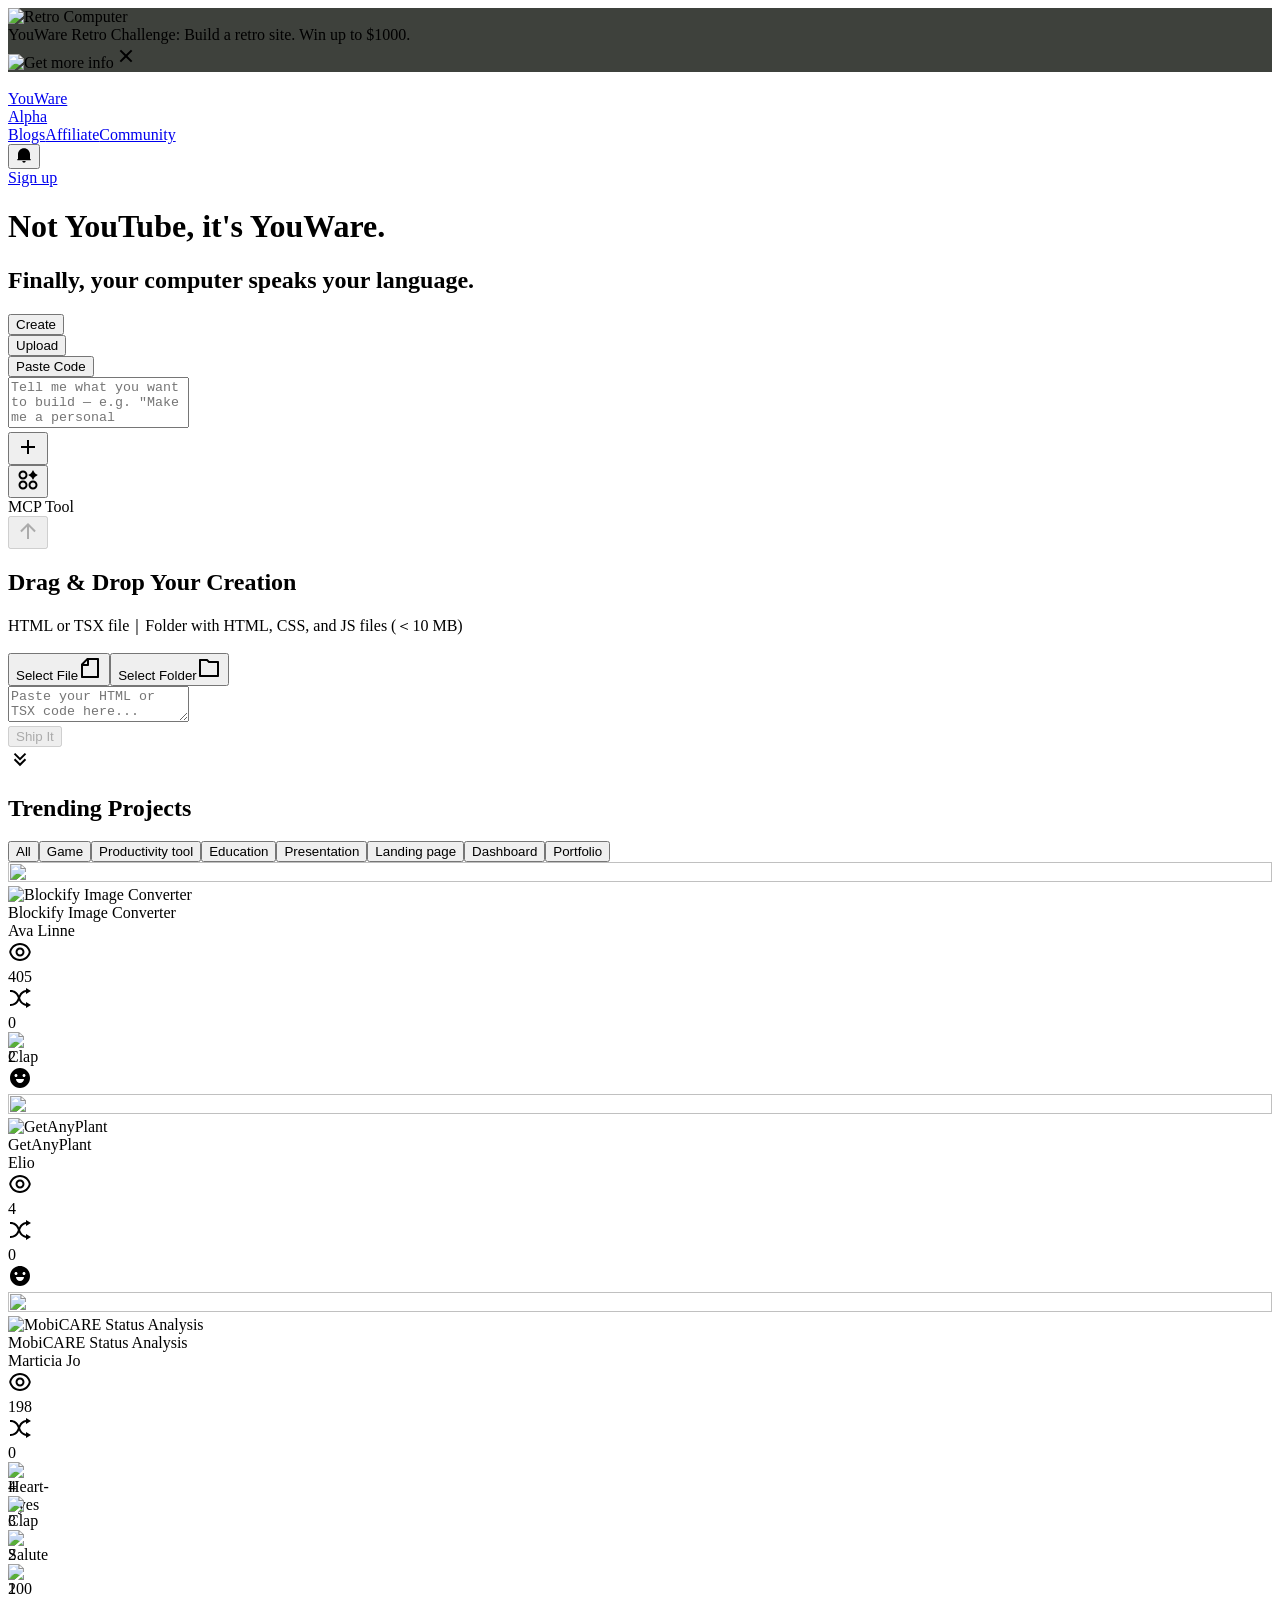
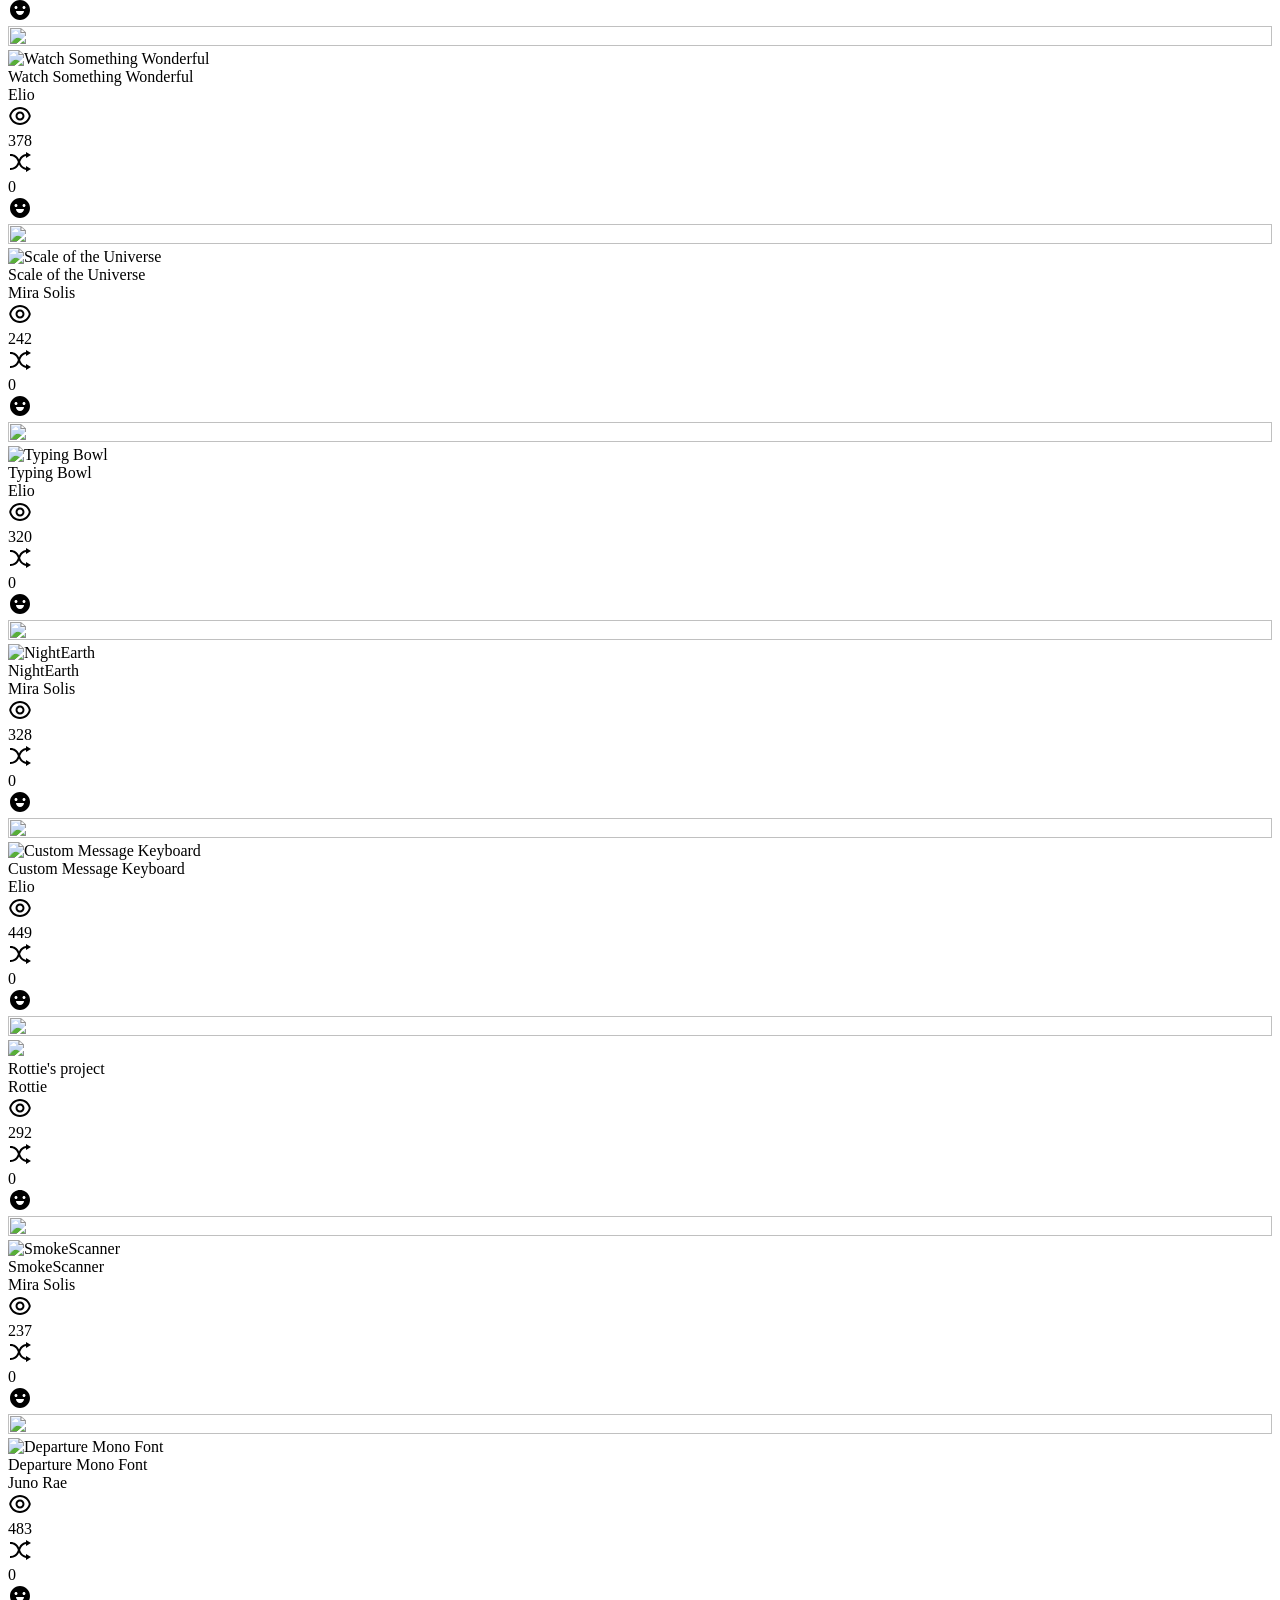
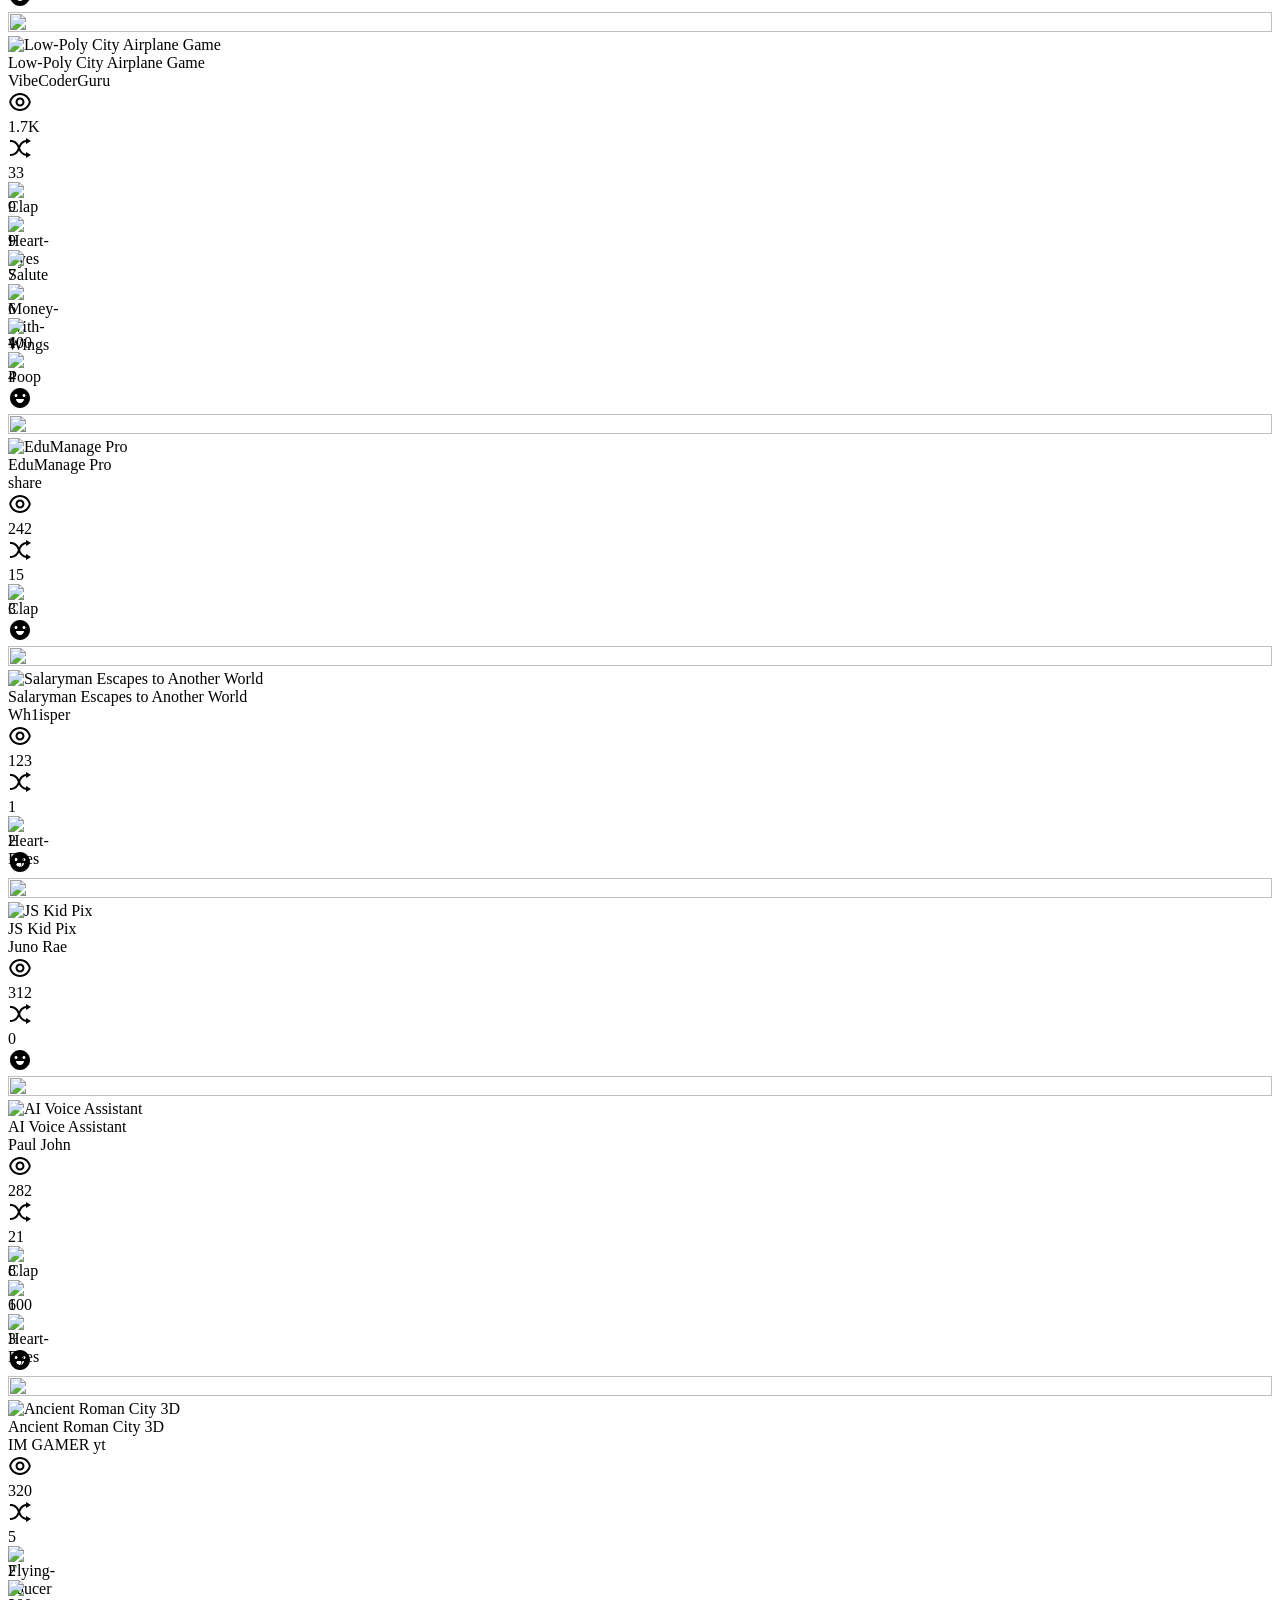
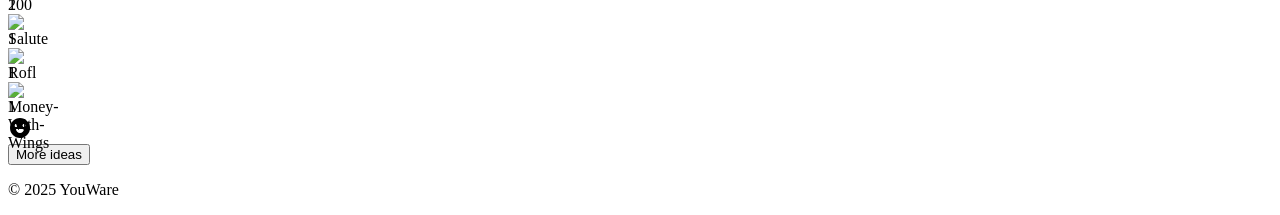
==== index.html @ dba763e5 "Add files via upload" ====
<!DOCTYPE html>
<html lang="en"><head>
<meta http-equiv="content-type" content="text/html; charset=UTF-8"><meta name="viewport" content="width=device-width, initial-scale=1.0, maximum-scale=1.0"><link rel="stylesheet" href="YouWare_%20The%20First%20Vibe%20Coding%20Community%20for%20AI%20Creators_files/192e7be9b5117398.css" data-precedence="next"><link rel="preload" as="script" fetchpriority="low" href="YouWare_%20The%20First%20Vibe%20Coding%20Community%20for%20AI%20Creators_files/webpack-c58417fb6da8061a.js"><script src="YouWare_%20The%20First%20Vibe%20Coding%20Community%20for%20AI%20Creators_files/4bd1b696-7113072e7548f525.js" async=""></script><script src="YouWare_%20The%20First%20Vibe%20Coding%20Community%20for%20AI%20Creators_files/1684-dcd0eea260518f57.js" async=""></script><script src="YouWare_%20The%20First%20Vibe%20Coding%20Community%20for%20AI%20Creators_files/main-app-2f6837e826d2ccfc.js" async=""></script><script src="YouWare_%20The%20First%20Vibe%20Coding%20Community%20for%20AI%20Creators_files/3014691f-9eaac89a9fa1b698.js" async=""></script><script src="YouWare_%20The%20First%20Vibe%20Coding%20Community%20for%20AI%20Creators_files/2e5b0c64-bc543cd8f3770ad2.js" async=""></script><script src="YouWare_%20The%20First%20Vibe%20Coding%20Community%20for%20AI%20Creators_files/9da6db1e-c8e664d027f1a633.js" async=""></script><script src="YouWare_%20The%20First%20Vibe%20Coding%20Community%20for%20AI%20Creators_files/9721-be9b00c4f25a149a.js" async=""></script><script src="YouWare_%20The%20First%20Vibe%20Coding%20Community%20for%20AI%20Creators_files/7935-6ee6e3a5ce2bfe0d.js" async=""></script><script src="YouWare_%20The%20First%20Vibe%20Coding%20Community%20for%20AI%20Creators_files/750-edad2eacf95d048a.js" async=""></script><script src="YouWare_%20The%20First%20Vibe%20Coding%20Community%20for%20AI%20Creators_files/layout-094251ecbf4d3054.js" async=""></script><script src="YouWare_%20The%20First%20Vibe%20Coding%20Community%20for%20AI%20Creators_files/dc112a36-9dcc0763aa203161.js" async=""></script><script src="YouWare_%20The%20First%20Vibe%20Coding%20Community%20for%20AI%20Creators_files/9342-4ed7ce0ef9b36fe9.js" async=""></script><script src="YouWare_%20The%20First%20Vibe%20Coding%20Community%20for%20AI%20Creators_files/770-68c1f2415be50e6b.js" async=""></script><script src="YouWare_%20The%20First%20Vibe%20Coding%20Community%20for%20AI%20Creators_files/9269-56972decfd187b6e.js" async=""></script><script src="YouWare_%20The%20First%20Vibe%20Coding%20Community%20for%20AI%20Creators_files/not-found-34091cdc9b7cf50f.js" async=""></script><script src="YouWare_%20The%20First%20Vibe%20Coding%20Community%20for%20AI%20Creators_files/4285-fb0585c4ccbe3b5e.js" async=""></script><script src="YouWare_%20The%20First%20Vibe%20Coding%20Community%20for%20AI%20Creators_files/2420-ca28cf598010f6e7.js" async=""></script><script src="YouWare_%20The%20First%20Vibe%20Coding%20Community%20for%20AI%20Creators_files/9696-1287727fcaad5052.js" async=""></script><script src="YouWare_%20The%20First%20Vibe%20Coding%20Community%20for%20AI%20Creators_files/page-0ac7c76b24b683bf.js" async=""></script><link rel="preload" href="YouWare_%20The%20First%20Vibe%20Coding%20Community%20for%20AI%20Creators_files/collect-rangers-v5.2.1.js" as="script"><link rel="preload" href="YouWare_%20The%20First%20Vibe%20Coding%20Community%20for%20AI%20Creators_files/js" as="script"><link rel="preload" href="YouWare_%20The%20First%20Vibe%20Coding%20Community%20for%20AI%20Creators_files/rw.js" as="script"><link rel="icon" href="https://www.youware.com/favicon.ico" sizes="any"><script>(self.__next_s=self.__next_s||[]).push([0,{"children":"\n          (function(win, export_obj) {\n            win['LogAnalyticsObject'] = export_obj;\n            if (!win[export_obj]) {\n              var _collect = function() {\n                _collect.q.push(arguments);\n              }\n              _collect.q = _collect.q || [];\n              win[export_obj] = _collect;                \n            }\n            win[export_obj].l = +new Date();\n          })(window, 'collectEvent');\n          ","id":"volcano-cache"}])</script><script>(self.__next_s=self.__next_s||[]).push(["https://lf3-data.volccdn.com/obj/data-static/log-sdk/collect/5.0/collect-rangers-v5.2.1.js",{"async":true}])</script><script>(self.__next_s=self.__next_s||[]).push([0,{"children":"\n          window.collectEvent('init', {\"app_id\":20006948,\"channel_domain\":\"https://gator.volces.com\",\"autotrack\":{\"pv\":true,\"click\":false,\"beat\":false},\"log\":true,\"enable_debug\":false,\"enable_stay_duration\":true});\n          window.collectEvent('start');\n          ","id":"volcano-init"}])</script><script>(self.__next_s=self.__next_s||[]).push([0,{"children":"(function(w,r){w._rwq=r;w[r]=w[r]||function(){(w[r].q=w[r].q||[]).push(arguments)}})(window,'rewardful');","id":"rewardful-queue"}])</script><title>YouWare: The First Vibe Coding Community for AI Creators</title><script>document.querySelectorAll('body link[rel="icon"], body link[rel="apple-touch-icon"]').forEach(el => document.head.appendChild(el))</script><script src="YouWare_%20The%20First%20Vibe%20Coding%20Community%20for%20AI%20Creators_files/polyfills-42372ed130431b0a.js" nomodule=""></script><script id="volcano-cache">
          (function(win, export_obj) {
            win['LogAnalyticsObject'] = export_obj;
            if (!win[export_obj]) {
              var _collect = function() {
                _collect.q.push(arguments);
              }
              _collect.q = _collect.q || [];
              win[export_obj] = _collect;                
            }
            win[export_obj].l = +new Date();
          })(window, 'collectEvent');
          </script><script async="true" src="YouWare_%20The%20First%20Vibe%20Coding%20Community%20for%20AI%20Creators_files/collect-rangers-v5.2.1.js"></script><script id="volcano-init">
          window.collectEvent('init', {"app_id":20006948,"channel_domain":"https://gator.volces.com","autotrack":{"pv":true,"click":false,"beat":false},"log":true,"enable_debug":false,"enable_stay_duration":true});
          window.collectEvent('start');
          </script><script id="rewardful-queue">(function(w,r){w._rwq=r;w[r]=w[r]||function(){(w[r].q=w[r].q||[]).push(arguments)}})(window,'rewardful');</script><link rel="preload" href="https://www.youware.com/_next/static/media/0cf099edf3f2badd-s.p.woff2" as="font" crossorigin="" type="font/woff2"><link rel="preload" href="https://www.youware.com/_next/static/media/a251452556402cc8-s.p.woff2" as="font" crossorigin="" type="font/woff2"><script type="text/javascript" async="" src="YouWare_%20The%20First%20Vibe%20Coding%20Community%20for%20AI%20Creators_files/f.txt"></script><meta charset="utf-8"><meta name="viewport" content="width=device-width, initial-scale=1"><meta name="next-size-adjust" content=""><meta name="description" content="Discover YouWare, the world's first vibrant vibe coding community. Explore inspiring projects from global creators, spark new ideas, effortlessly realize your creativity with our beginner-friendly AI coding agent, or instantly deploy and share your existing code projects."><link rel="shortcut icon" href="https://www.youware.com/icons/favicon.ico"><link rel="icon" href="https://www.youware.com/favicon.ico"><link rel="icon" href="https://www.youware.com/icons/favicon.ico"><link rel="apple-touch-icon" href="https://www.youware.com/icons/favicon.ico"></head><body class="__variable_4c6a12"><div class="flex min-h-screen flex-col"><div class="fixed top-0 right-0 left-0 z-[40] flex h-[64px] items-center px-4 min-[840px]:h-[50px]" style="background-image: url(&quot;/banner/retro-bg.png&quot;); background-repeat: repeat-x; background-size: contain; background-color: rgb(62, 65, 60);"><div class="z-10 flex flex-1 items-center justify-between min-[840px]:justify-center"><div class="flex items-center"><img alt="Retro Computer" class="mr-3 h-10 w-10" src="YouWare_%20The%20First%20Vibe%20Coding%20Community%20for%20AI%20Creators_files/retro-logo.png"><div class="text-[12px] text-white min-[840px]:text-[16px]"><span>YouWare Retro Challenge: Build a retro site. <span class="font-bold min-[840px]:text-[20px]">Win up to $1000.</span></span></div></div><div class="ml-3 flex items-center"><img alt="Get more info" class="hidden h-[32px] w-[130px] hover:cursor-pointer hover:opacity-85 min-[840px]:block" src="YouWare_%20The%20First%20Vibe%20Coding%20Community%20for%20AI%20Creators_files/retro-btn.png"><svg viewBox="0 0 24 24" xmlns="http://www.w3.org/2000/svg" width="24" height="24" fill="currentColor" class="remixicon ml-1 h-5 w-5 text-white hover:cursor-pointer hover:opacity-85 min-[840px]:absolute min-[840px]:right-[22px]"><path d="M11.9997 10.5865L16.9495 5.63672L18.3637 7.05093L13.4139 12.0007L18.3637 16.9504L16.9495 18.3646L11.9997 13.4149L7.04996 18.3646L5.63574 16.9504L10.5855 12.0007L5.63574 7.05093L7.04996 5.63672L11.9997 10.5865Z"></path></svg></div></div></div><header class="h-14 w-full"><div class="bg-body fixed right-0 left-0 z-50 flex h-14 w-full items-center justify-between px-4 transition-all duration-300 top-[64px] min-[840px]:top-[50px]"><a href="https://www.youware.com/"><div class="flex items-center gap-2"><img src="YouWare_%20The%20First%20Vibe%20Coding%20Community%20for%20AI%20Creators_files/logo.svg" alt="" class="text-brand h-6 w-6"><div class="mt-[3px] text-base text-black/95 lg:text-xl xl:text-[20px] max-[400px]:hidden">YouWare</div><div class="rounded-sm border-[0.5px] border-black px-1 py-0.5 text-[10px] text-black">Alpha</div></div></a><div class="flex items-center"><a class="ml-2 cursor-pointer rounded-[10px] px-3 py-2 text-[14px] transition-all hover:bg-black/3" href="https://www.youware.com/blog">Blogs</a><a class="ml-2 cursor-pointer rounded-[10px] px-3 py-2 text-[14px] transition-all hover:bg-black/3" href="https://www.youware.com/affiliate">Affiliate</a><a target="_blank" class="ml-2 cursor-pointer rounded-[10px] px-3 py-2 text-[14px] transition-all hover:bg-black/3" href="https://discord.gg/youware">Community</a><div class="relative ml-2"><button class="cursor-pointer rounded-[10px] p-2 transition-all hover:bg-black/3" aria-label="Notifications"><svg viewBox="0 0 24 24" xmlns="http://www.w3.org/2000/svg" width="16" height="16" fill="currentColor" class="remixicon cursor-pointer text-black/95"><path d="M22 20H2V18H3V11.0314C3 6.04348 7.02944 2 12 2C16.9706 2 21 6.04348 21 11.0314V18H22V20ZM9.5 21H14.5C14.5 22.3807 13.3807 23.5 12 23.5C10.6193 23.5 9.5 22.3807 9.5 21Z"></path></svg></button></div><div class="ml-3 h-[12px] w-[0px] bg-black/12"></div><a class="bg-brand rounded-[10px] px-3 py-2 text-sm leading-[16px] text-white" href="https://www.youware.com/login">Sign up</a></div></div></header><main class="flex w-full flex-1 flex-col items-center"><div class="flex h-[calc(100vh-440px)] max-h-[800px] min-h-[600px] w-full flex-col items-center justify-center px-5"><div class="mx-auto mt-10 mb-6 max-w-screen-lg px-4 text-center sm:mt-16 sm:mb-8 md:mt-20 md:mb-10"><h1 class="text-[36px] text-black/95 md:text-[48px]">Not YouTube, it's YouWare.</h1><h2 class="mx-auto max-w-[300px] px-2 text-[14px] text-black/65 sm:max-w-none"><span class="font-bold">Finally, </span>your computer speaks<!-- --> <span class="font-bold italic">your language.</span></h2></div><div class="flex flex-row items-center justify-start rounded-xl bg-black/3 p-0.5 mb-6"><div class="flex flex-row items-center"><button class="flex h-9 w-26 cursor-pointer items-center justify-center rounded-[10px] text-[14px] sm:w-37 bg-brand text-white">Create</button><div class="mx-1 h-5 w-[1px] bg-black/12"></div></div><div class="flex flex-row items-center"><button class="flex h-9 w-26 cursor-pointer items-center justify-center rounded-[10px] text-[14px] text-black/45 sm:w-37">Upload</button><div class="mx-1 h-5 w-[1px] bg-black/12"></div></div><div class="flex flex-row items-center"><button class="flex h-9 w-26 cursor-pointer items-center justify-center rounded-[10px] text-[14px] text-black/45 sm:w-37">Paste Code</button></div></div><div class="flex h-60 w-full max-w-[1280px] flex-col items-center justify-center rounded-[20px] bg-white md:w-4/5 xl:w-3/5 xl:p-0 2xl:w-1/2"><div class="relative flex h-full w-full flex-1"><div class="relative flex h-full w-full flex-col"><div class="flex h-full w-full flex-col items-center justify-center"><div class="relative flex h-full w-full flex-col items-center justify-between gap-3 p-4"><div class="flex w-full flex-1 flex-col gap-3 bg-white"><textarea placeholder="Tell me what you want to build — e.g. &quot;Make me a personal portfolio&quot;" class="flex-1 resize-none overflow-auto border-none bg-transparent p-1 text-sm outline-none" rows="3" style="resize:none"></textarea></div><div class="flex w-full justify-between"><div class="flex items-center gap-2"><button class="flex h-9 w-9 cursor-pointer items-center justify-center rounded-[10px] border border-black/12 transition-colors hover:bg-black/3"><svg viewBox="0 0 24 24" xmlns="http://www.w3.org/2000/svg" width="24" height="24" fill="currentColor" class="remixicon h-4 w-4 text-black"><path d="M11 11V5H13V11H19V13H13V19H11V13H5V11H11Z"></path></svg></button><div class="relative"><div class="group relative"><button class="flex cursor-pointer items-center justify-center gap-1 border px-2 transition-colors hover:bg-black/3 h-9 rounded-[10px] border-black/12"><svg viewBox="0 0 24 24" xmlns="http://www.w3.org/2000/svg" width="24" height="24" fill="currentColor" class="remixicon h-4 w-4 text-black/95"><path d="M2.5 7C2.5 9.48528 4.51472 11.5 7 11.5C9.48528 11.5 11.5 9.48528 11.5 7C11.5 4.51472 9.48528 2.5 7 2.5C4.51472 2.5 2.5 4.51472 2.5 7ZM2.5 17C2.5 19.4853 4.51472 21.5 7 21.5C9.48528 21.5 11.5 19.4853 11.5 17C11.5 14.5147 9.48528 12.5 7 12.5C4.51472 12.5 2.5 14.5147 2.5 17ZM12.5 17C12.5 19.4853 14.5147 21.5 17 21.5C19.4853 21.5 21.5 19.4853 21.5 17C21.5 14.5147 19.4853 12.5 17 12.5C14.5147 12.5 12.5 14.5147 12.5 17ZM9.5 7C9.5 8.38071 8.38071 9.5 7 9.5C5.61929 9.5 4.5 8.38071 4.5 7C4.5 5.61929 5.61929 4.5 7 4.5C8.38071 4.5 9.5 5.61929 9.5 7ZM9.5 17C9.5 18.3807 8.38071 19.5 7 19.5C5.61929 19.5 4.5 18.3807 4.5 17C4.5 15.6193 5.61929 14.5 7 14.5C8.38071 14.5 9.5 15.6193 9.5 17ZM19.5 17C19.5 18.3807 18.3807 19.5 17 19.5C15.6193 19.5 14.5 18.3807 14.5 17C14.5 15.6193 15.6193 14.5 17 14.5C18.3807 14.5 19.5 15.6193 19.5 17ZM17.5252 11.155L17.8026 10.5186C18.297 9.38398 19.1876 8.48059 20.2988 7.98638L21.1534 7.60631C21.6155 7.4008 21.6155 6.7284 21.1534 6.52289L20.3467 6.16406C19.2068 5.65713 18.3002 4.72031 17.8143 3.54712L17.5295 2.85945C17.3309 2.38018 16.669 2.38018 16.4705 2.85945L16.1856 3.54712C15.6997 4.72031 14.7932 5.65713 13.6534 6.16406L12.8466 6.52289C12.3845 6.7284 12.3845 7.4008 12.8466 7.60631L13.7011 7.98638C14.8124 8.48059 15.7029 9.38398 16.1974 10.5186L16.4748 11.155C16.6778 11.6209 17.3222 11.6209 17.5252 11.155Z"></path></svg></button><div class="pointer-events-none absolute -top-11 left-1/2 z-50 w-max -translate-x-1/2 rounded-lg bg-[#2C2C2C] px-[10px] py-2 opacity-0 transition-opacity group-hover:opacity-100 after:absolute after:top-full after:left-1/2 after:-translate-x-1/2 after:border-4 after:border-transparent after:border-t-black/80 after:content-['']"><span class="text-xs text-white">MCP Tool</span></div></div></div></div><div class="flex items-center gap-4"><button disabled="disabled" class="flex h-9 w-9 items-center justify-center rounded-[10px] transition-colors cursor-not-allowed bg-black/3 text-black/45"><svg viewBox="0 0 24 24" xmlns="http://www.w3.org/2000/svg" width="24" height="24" fill="currentColor" class="remixicon h-4 w-4 text-black/45"><path d="M13.0001 7.82843V20H11.0001V7.82843L5.63614 13.1924L4.22192 11.7782L12.0001 4L19.7783 11.7782L18.3641 13.1924L13.0001 7.82843Z"></path></svg></button></div></div><input type="file" multiple="" style="display:none" accept=".png,.jpg,.jpeg,.svg,.html,.css,.js,.pdf,.mp3,.wav,.aac,.m4a,.ogg"></div></div><div class="h-full w-full flex-col items-center justify-center hidden"><div class="relative h-full max-h-[360px] w-full overflow-hidden rounded-[20px] p-3 text-center transition-all duration-300" id="upload-file-tab"><input type="file" multiple="" style="display:none" accept=".html,.tsx,.jsx"><input type="file" multiple="" style="display:none" accept="" webkitdirectory="true" directory=""><div class="relative z-10 flex h-full w-full flex-col items-center justify-center gap-6 rounded-[10px] border border-dashed border-black/12 p-2"><div class="flex flex-col items-center justify-center gap-2"><h2 class="text-[20px] leading-[20px] text-black/95">Drag &amp; Drop Your Creation</h2><p class="text-[14px] text-black/65">HTML or TSX file｜Folder with HTML, CSS, and JS files (＜10 MB)</p></div><div class="max-xs:flex-col max-xs:gap-2 flex flex-row gap-4"><button class="flex h-9 w-40 cursor-pointer items-center justify-center gap-2 rounded-[10px] bg-black/3 text-black/65 hover:border-black/3 hover:bg-white hover:shadow-[0_8px_16px_1px_rgba(0,0,0,0.1)]"><span class="text-[14px]">Select File</span><svg viewBox="0 0 24 24" xmlns="http://www.w3.org/2000/svg" width="24" height="24" fill="currentColor" class="remixicon h-4 w-4"><path d="M9 2.00318V2H19.9978C20.5513 2 21 2.45531 21 2.9918V21.0082C21 21.556 20.5551 22 20.0066 22H3.9934C3.44476 22 3 21.5501 3 20.9932V8L9 2.00318ZM5.82918 8H9V4.83086L5.82918 8ZM11 4V9C11 9.55228 10.5523 10 10 10H5V20H19V4H11Z"></path></svg></button><button class="flex h-9 w-40 cursor-pointer items-center justify-center gap-2 rounded-[10px] bg-black/3 text-black/65 hover:border-black/3 hover:bg-white hover:shadow-[0_8px_16px_1px_rgba(0,0,0,0.1)]"><span class="text-[14px]">Select Folder</span><svg viewBox="0 0 24 24" xmlns="http://www.w3.org/2000/svg" width="24" height="24" fill="currentColor" class="remixicon h-4 w-4"><path d="M4 5V19H20V7H11.5858L9.58579 5H4ZM12.4142 5H21C21.5523 5 22 5.44772 22 6V20C22 20.5523 21.5523 21 21 21H3C2.44772 21 2 20.5523 2 20V4C2 3.44772 2.44772 3 3 3H10.4142L12.4142 5Z"></path></svg></button></div></div></div></div><div class="h-full w-full flex-col items-center justify-center hidden"><div class="flex h-full w-full flex-col p-4"><textarea class="h-full flex-1 resize-none border-none p-1 pb-4 text-[14px] text-black/95 placeholder:text-black/30 focus:outline-none" placeholder="Paste your HTML or TSX code here..."></textarea><div class="flex justify-end"><button class="bg-brand flex h-9 cursor-pointer items-center justify-center rounded-[10px] px-3 text-base text-white disabled:cursor-not-allowed disabled:bg-black/6 disabled:text-black/30" disabled="disabled">Ship It</button></div></div></div></div></div></div></div><div class="w-full"><div class="mt-8 flex flex-col items-center justify-center gap-3"><div class="animate-bounce"><svg viewBox="0 0 24 24" xmlns="http://www.w3.org/2000/svg" width="24" height="24" fill="currentColor" class="remixicon text-[#1e1e1e]"><path d="M12 19.1642L18.2071 12.9571L16.7929 11.5429L12 16.3358L7.20712 11.5429L5.79291 12.9571L12 19.1642ZM12 13.5143L18.2071 7.30722L16.7929 5.89301L12 10.6859L7.20712 5.89301L5.79291 7.30722L12 13.5143Z"></path></svg></div><h2 class="mt-4 mb-4 text-center text-[24px] text-black/95">Trending Projects</h2></div><!--$--><div class="mx-auto w-full max-w-[2000px] px-5 py-6 sm:px-4 md:px-22"><div class="mb-5 flex justify-center sm:mb-4 md:mb-4"><div class="no-scrollbar flex items-center gap-3 overflow-x-auto pb-2 whitespace-nowrap"><button class="cursor-pointer rounded-[10px] px-4 py-2.5 text-[14px] font-medium transition-colors bg-brand text-white">All</button><button class="cursor-pointer rounded-[10px] px-4 py-2.5 text-[14px] font-medium transition-colors bg-black/6 text-black/65 hover:bg-black/10">Game</button><button class="cursor-pointer rounded-[10px] px-4 py-2.5 text-[14px] font-medium transition-colors bg-black/6 text-black/65 hover:bg-black/10">Productivity tool</button><button class="cursor-pointer rounded-[10px] px-4 py-2.5 text-[14px] font-medium transition-colors bg-black/6 text-black/65 hover:bg-black/10">Education</button><button class="cursor-pointer rounded-[10px] px-4 py-2.5 text-[14px] font-medium transition-colors bg-black/6 text-black/65 hover:bg-black/10">Presentation</button><button class="cursor-pointer rounded-[10px] px-4 py-2.5 text-[14px] font-medium transition-colors bg-black/6 text-black/65 hover:bg-black/10">Landing page</button><button class="cursor-pointer rounded-[10px] px-4 py-2.5 text-[14px] font-medium transition-colors bg-black/6 text-black/65 hover:bg-black/10">Dashboard</button><button class="cursor-pointer rounded-[10px] px-4 py-2.5 text-[14px] font-medium transition-colors bg-black/6 text-black/65 hover:bg-black/10">Portfolio</button></div></div><div class="3xl:grid-cols-4 mx-auto grid grid-cols-1 gap-5 sm:gap-8 md:grid-cols-2 md:gap-8 xl:grid-cols-3"><div class="flex w-full cursor-pointer flex-col gap-3 rounded-[16px] bg-white p-2 pb-3 duration-300"><div class="flex h-full w-full flex-col gap-3"><div class="relative overflow-hidden rounded-[8px] border border-black/6"><div class="aspect-[16/9] w-full overflow-hidden"><div class="relative h-full w-full"><img src="YouWare_%20The%20First%20Vibe%20Coding%20Community%20for%20AI%20Creators_files/screenshot_a2a4.webp" alt="" loading="lazy" sizes="100%" width="100%" height="100%" class="h-full w-full bg-black/3 object-cover h-full w-full object-cover object-top transition-transform duration-300 hover:scale-102"></div></div></div><div class="flex flex-row justify-start gap-2 pl-1"><img src="YouWare_%20The%20First%20Vibe%20Coding%20Community%20for%20AI%20Creators_files/dka8011wks.jpeg" class="mt-0.5 h-[30px] w-[30px] cursor-pointer rounded-full" alt="Blockify Image Converter"><div class="flex flex-col gap-1"><div class="text-[14px] text-black/95">Blockify Image Converter</div><div class="text-[12px] text-black/30">Ava Linne</div></div></div></div><div class="h-[1px] w-full px-1"><div class="h-full w-full bg-black/6"></div></div><div class="flex flex-row items-center gap-3 px-1"><div class="flex flex-row items-center gap-3"><div class="flex items-center gap-1"><svg viewBox="0 0 24 24" xmlns="http://www.w3.org/2000/svg" width="24" height="24" fill="currentColor" class="remixicon h-3 w-3 text-black/30"><path d="M12.0003 3C17.3924 3 21.8784 6.87976 22.8189 12C21.8784 17.1202 17.3924 21 12.0003 21C6.60812 21 2.12215 17.1202 1.18164 12C2.12215 6.87976 6.60812 3 12.0003 3ZM12.0003 19C16.2359 19 19.8603 16.052 20.7777 12C19.8603 7.94803 16.2359 5 12.0003 5C7.7646 5 4.14022 7.94803 3.22278 12C4.14022 16.052 7.7646 19 12.0003 19ZM12.0003 16.5C9.51498 16.5 7.50026 14.4853 7.50026 12C7.50026 9.51472 9.51498 7.5 12.0003 7.5C14.4855 7.5 16.5003 9.51472 16.5003 12C16.5003 14.4853 14.4855 16.5 12.0003 16.5ZM12.0003 14.5C13.381 14.5 14.5003 13.3807 14.5003 12C14.5003 10.6193 13.381 9.5 12.0003 9.5C10.6196 9.5 9.50026 10.6193 9.50026 12C9.50026 13.3807 10.6196 14.5 12.0003 14.5Z"></path></svg><div class="pt-0.5 text-[12px] text-black/30">405</div></div><div class="flex items-center gap-1"><svg viewBox="0 0 24 24" xmlns="http://www.w3.org/2000/svg" width="24" height="24" fill="currentColor" class="remixicon h-3 w-3 text-black/30"><path d="M18 17.8832V16L23 19L18 22V19.9095C14.9224 19.4698 12.2513 17.4584 11.0029 14.5453L11 14.5386L10.9971 14.5453C9.57893 17.8544 6.32508 20 2.72483 20H2V18H2.72483C5.52503 18 8.05579 16.3312 9.15885 13.7574L9.91203 12L9.15885 10.2426C8.05579 7.66878 5.52503 6 2.72483 6H2V4H2.72483C6.32508 4 9.57893 6.14557 10.9971 9.45473L11 9.46141L11.0029 9.45473C12.2513 6.5416 14.9224 4.53022 18 4.09051V2L23 5L18 8V6.11684C15.7266 6.53763 13.7737 8.0667 12.8412 10.2426L12.088 12L12.8412 13.7574C13.7737 15.9333 15.7266 17.4624 18 17.8832Z"></path></svg><div class="pt-0.5 text-[12px] text-black/30">0</div></div></div><div class="min-w-0 flex-1"><div class="relative flex justify-end gap-[6px]"><div class="flex max-h-[26px] min-w-0 gap-[6px] flex-nowrap overflow-x-auto whitespace-nowrap [-ms-overflow-style:none] [scrollbar-width:none] [&amp;::-webkit-scrollbar]:hidden"><div class="flex h-[26px] cursor-pointer items-center gap-[6px] rounded-[8px] px-[6px] py-1 bg-black/3" style="direction:ltr"><div class="h-4 w-4"><div style="position:relative;width:16px;height:16px"><div style="position:absolute;top:0;left:0;width:16px;height:16px;opacity:0;z-index:1"></div><div style="position:absolute;top:0;left:0;width:16px;height:16px;opacity:1"><img alt="Clap" width="16" height="16" style="width: 16px; height: 16px;" src="YouWare_%20The%20First%20Vibe%20Coding%20Community%20for%20AI%20Creators_files/clap.svg"></div></div></div><span class="text-xs font-medium text-black/95">2</span></div></div><div class="flex h-[26px] w-[26px] shrink-0 cursor-pointer items-center justify-center rounded-[8px] bg-black/3 p-1" style="direction:ltr"><svg viewBox="0 0 24 24" xmlns="http://www.w3.org/2000/svg" width="24" height="24" fill="currentColor" class="remixicon h-4 w-4 text-black/12"><path d="M12 22C6.47715 22 2 17.5228 2 12C2 6.47715 6.47715 2 12 2C17.5228 2 22 6.47715 22 12C22 17.5228 17.5228 22 12 22ZM8 13C8 15.2091 9.79086 17 12 17C14.2091 17 16 15.2091 16 13H8ZM8 11C8.82843 11 9.5 10.3284 9.5 9.5C9.5 8.67157 8.82843 8 8 8C7.17157 8 6.5 8.67157 6.5 9.5C6.5 10.3284 7.17157 11 8 11ZM16 11C16.8284 11 17.5 10.3284 17.5 9.5C17.5 8.67157 16.8284 8 16 8C15.1716 8 14.5 8.67157 14.5 9.5C14.5 10.3284 15.1716 11 16 11Z"></path></svg></div></div></div></div></div><div class="flex w-full cursor-pointer flex-col gap-3 rounded-[16px] bg-white p-2 pb-3 duration-300"><div class="flex h-full w-full flex-col gap-3"><div class="relative overflow-hidden rounded-[8px] border border-black/6"><div class="aspect-[16/9] w-full overflow-hidden"><div class="relative h-full w-full"><img src="YouWare_%20The%20First%20Vibe%20Coding%20Community%20for%20AI%20Creators_files/screenshot_d6f6.webp" alt="" loading="lazy" sizes="100%" width="100%" height="100%" class="h-full w-full bg-black/3 object-cover h-full w-full object-cover object-top transition-transform duration-300 hover:scale-102"></div></div></div><div class="flex flex-row justify-start gap-2 pl-1"><img src="YouWare_%20The%20First%20Vibe%20Coding%20Community%20for%20AI%20Creators_files/cpk9u6bf1t.jpeg" class="mt-0.5 h-[30px] w-[30px] cursor-pointer rounded-full" alt="GetAnyPlant"><div class="flex flex-col gap-1"><div class="text-[14px] text-black/95">GetAnyPlant</div><div class="text-[12px] text-black/30">Elio</div></div></div></div><div class="h-[1px] w-full px-1"><div class="h-full w-full bg-black/6"></div></div><div class="flex flex-row items-center gap-3 px-1"><div class="flex flex-row items-center gap-3"><div class="flex items-center gap-1"><svg viewBox="0 0 24 24" xmlns="http://www.w3.org/2000/svg" width="24" height="24" fill="currentColor" class="remixicon h-3 w-3 text-black/30"><path d="M12.0003 3C17.3924 3 21.8784 6.87976 22.8189 12C21.8784 17.1202 17.3924 21 12.0003 21C6.60812 21 2.12215 17.1202 1.18164 12C2.12215 6.87976 6.60812 3 12.0003 3ZM12.0003 19C16.2359 19 19.8603 16.052 20.7777 12C19.8603 7.94803 16.2359 5 12.0003 5C7.7646 5 4.14022 7.94803 3.22278 12C4.14022 16.052 7.7646 19 12.0003 19ZM12.0003 16.5C9.51498 16.5 7.50026 14.4853 7.50026 12C7.50026 9.51472 9.51498 7.5 12.0003 7.5C14.4855 7.5 16.5003 9.51472 16.5003 12C16.5003 14.4853 14.4855 16.5 12.0003 16.5ZM12.0003 14.5C13.381 14.5 14.5003 13.3807 14.5003 12C14.5003 10.6193 13.381 9.5 12.0003 9.5C10.6196 9.5 9.50026 10.6193 9.50026 12C9.50026 13.3807 10.6196 14.5 12.0003 14.5Z"></path></svg><div class="pt-0.5 text-[12px] text-black/30">4</div></div><div class="flex items-center gap-1"><svg viewBox="0 0 24 24" xmlns="http://www.w3.org/2000/svg" width="24" height="24" fill="currentColor" class="remixicon h-3 w-3 text-black/30"><path d="M18 17.8832V16L23 19L18 22V19.9095C14.9224 19.4698 12.2513 17.4584 11.0029 14.5453L11 14.5386L10.9971 14.5453C9.57893 17.8544 6.32508 20 2.72483 20H2V18H2.72483C5.52503 18 8.05579 16.3312 9.15885 13.7574L9.91203 12L9.15885 10.2426C8.05579 7.66878 5.52503 6 2.72483 6H2V4H2.72483C6.32508 4 9.57893 6.14557 10.9971 9.45473L11 9.46141L11.0029 9.45473C12.2513 6.5416 14.9224 4.53022 18 4.09051V2L23 5L18 8V6.11684C15.7266 6.53763 13.7737 8.0667 12.8412 10.2426L12.088 12L12.8412 13.7574C13.7737 15.9333 15.7266 17.4624 18 17.8832Z"></path></svg><div class="pt-0.5 text-[12px] text-black/30">0</div></div></div><div class="min-w-0 flex-1"><div class="relative flex justify-end gap-[6px]"><div class="flex max-h-[26px] min-w-0 gap-[6px] flex-nowrap overflow-x-auto whitespace-nowrap [-ms-overflow-style:none] [scrollbar-width:none] [&amp;::-webkit-scrollbar]:hidden"></div><div class="flex h-[26px] w-[26px] shrink-0 cursor-pointer items-center justify-center rounded-[8px] bg-black/3 p-1" style="direction: ltr;"><svg viewBox="0 0 24 24" xmlns="http://www.w3.org/2000/svg" width="24" height="24" fill="currentColor" class="remixicon h-4 w-4 text-black/12"><path d="M12 22C6.47715 22 2 17.5228 2 12C2 6.47715 6.47715 2 12 2C17.5228 2 22 6.47715 22 12C22 17.5228 17.5228 22 12 22ZM8 13C8 15.2091 9.79086 17 12 17C14.2091 17 16 15.2091 16 13H8ZM8 11C8.82843 11 9.5 10.3284 9.5 9.5C9.5 8.67157 8.82843 8 8 8C7.17157 8 6.5 8.67157 6.5 9.5C6.5 10.3284 7.17157 11 8 11ZM16 11C16.8284 11 17.5 10.3284 17.5 9.5C17.5 8.67157 16.8284 8 16 8C15.1716 8 14.5 8.67157 14.5 9.5C14.5 10.3284 15.1716 11 16 11Z"></path></svg></div></div></div></div></div><div class="flex w-full cursor-pointer flex-col gap-3 rounded-[16px] bg-white p-2 pb-3 duration-300"><div class="flex h-full w-full flex-col gap-3"><div class="relative overflow-hidden rounded-[8px] border border-black/6"><div class="aspect-[16/9] w-full overflow-hidden"><div class="relative h-full w-full"><img src="YouWare_%20The%20First%20Vibe%20Coding%20Community%20for%20AI%20Creators_files/screenshot.webp" alt="" loading="lazy" sizes="100%" width="100%" height="100%" class="h-full w-full bg-black/3 object-cover h-full w-full object-cover object-top transition-transform duration-300 hover:scale-102"></div></div></div><div class="flex flex-row justify-start gap-2 pl-1"><img src="YouWare_%20The%20First%20Vibe%20Coding%20Community%20for%20AI%20Creators_files/unnamed.jpg" class="mt-0.5 h-[30px] w-[30px] cursor-pointer rounded-full" alt="MobiCARE Status Analysis"><div class="flex flex-col gap-1"><div class="text-[14px] text-black/95">MobiCARE Status Analysis</div><div class="text-[12px] text-black/30">Marticia Jo</div></div></div></div><div class="h-[1px] w-full px-1"><div class="h-full w-full bg-black/6"></div></div><div class="flex flex-row items-center gap-3 px-1"><div class="flex flex-row items-center gap-3"><div class="flex items-center gap-1"><svg viewBox="0 0 24 24" xmlns="http://www.w3.org/2000/svg" width="24" height="24" fill="currentColor" class="remixicon h-3 w-3 text-black/30"><path d="M12.0003 3C17.3924 3 21.8784 6.87976 22.8189 12C21.8784 17.1202 17.3924 21 12.0003 21C6.60812 21 2.12215 17.1202 1.18164 12C2.12215 6.87976 6.60812 3 12.0003 3ZM12.0003 19C16.2359 19 19.8603 16.052 20.7777 12C19.8603 7.94803 16.2359 5 12.0003 5C7.7646 5 4.14022 7.94803 3.22278 12C4.14022 16.052 7.7646 19 12.0003 19ZM12.0003 16.5C9.51498 16.5 7.50026 14.4853 7.50026 12C7.50026 9.51472 9.51498 7.5 12.0003 7.5C14.4855 7.5 16.5003 9.51472 16.5003 12C16.5003 14.4853 14.4855 16.5 12.0003 16.5ZM12.0003 14.5C13.381 14.5 14.5003 13.3807 14.5003 12C14.5003 10.6193 13.381 9.5 12.0003 9.5C10.6196 9.5 9.50026 10.6193 9.50026 12C9.50026 13.3807 10.6196 14.5 12.0003 14.5Z"></path></svg><div class="pt-0.5 text-[12px] text-black/30">198</div></div><div class="flex items-center gap-1"><svg viewBox="0 0 24 24" xmlns="http://www.w3.org/2000/svg" width="24" height="24" fill="currentColor" class="remixicon h-3 w-3 text-black/30"><path d="M18 17.8832V16L23 19L18 22V19.9095C14.9224 19.4698 12.2513 17.4584 11.0029 14.5453L11 14.5386L10.9971 14.5453C9.57893 17.8544 6.32508 20 2.72483 20H2V18H2.72483C5.52503 18 8.05579 16.3312 9.15885 13.7574L9.91203 12L9.15885 10.2426C8.05579 7.66878 5.52503 6 2.72483 6H2V4H2.72483C6.32508 4 9.57893 6.14557 10.9971 9.45473L11 9.46141L11.0029 9.45473C12.2513 6.5416 14.9224 4.53022 18 4.09051V2L23 5L18 8V6.11684C15.7266 6.53763 13.7737 8.0667 12.8412 10.2426L12.088 12L12.8412 13.7574C13.7737 15.9333 15.7266 17.4624 18 17.8832Z"></path></svg><div class="pt-0.5 text-[12px] text-black/30">0</div></div></div><div class="min-w-0 flex-1"><div class="relative flex justify-end gap-[6px]"><div class="flex max-h-[26px] min-w-0 gap-[6px] flex-nowrap overflow-x-auto whitespace-nowrap [-ms-overflow-style:none] [scrollbar-width:none] [&amp;::-webkit-scrollbar]:hidden"><div class="flex h-[26px] cursor-pointer items-center gap-[6px] rounded-[8px] px-[6px] py-1 bg-black/3" style="direction:ltr"><div class="h-4 w-4"><div style="position:relative;width:16px;height:16px"><div style="position:absolute;top:0;left:0;width:16px;height:16px;opacity:0;z-index:1"></div><div style="position:absolute;top:0;left:0;width:16px;height:16px;opacity:1"><img alt="Heart-Eyes" width="16" height="16" style="width: 16px; height: 16px;" src="YouWare_%20The%20First%20Vibe%20Coding%20Community%20for%20AI%20Creators_files/heart-eyes.svg"></div></div></div><span class="text-xs font-medium text-black/95">4</span></div><div class="flex h-[26px] cursor-pointer items-center gap-[6px] rounded-[8px] px-[6px] py-1 bg-black/3" style="direction:ltr"><div class="h-4 w-4"><div style="position:relative;width:16px;height:16px"><div style="position:absolute;top:0;left:0;width:16px;height:16px;opacity:0;z-index:1"></div><div style="position:absolute;top:0;left:0;width:16px;height:16px;opacity:1"><img alt="Clap" width="16" height="16" style="width: 16px; height: 16px;" src="YouWare_%20The%20First%20Vibe%20Coding%20Community%20for%20AI%20Creators_files/clap.svg"></div></div></div><span class="text-xs font-medium text-black/95">3</span></div><div class="flex h-[26px] cursor-pointer items-center gap-[6px] rounded-[8px] px-[6px] py-1 bg-black/3" style="direction:ltr"><div class="h-4 w-4"><div style="position:relative;width:16px;height:16px"><div style="position:absolute;top:0;left:0;width:16px;height:16px;opacity:0;z-index:1"></div><div style="position:absolute;top:0;left:0;width:16px;height:16px;opacity:1"><img alt="Salute" width="16" height="16" style="width: 16px; height: 16px;" src="YouWare_%20The%20First%20Vibe%20Coding%20Community%20for%20AI%20Creators_files/salute.svg"></div></div></div><span class="text-xs font-medium text-black/95">2</span></div><div class="flex h-[26px] cursor-pointer items-center gap-[6px] rounded-[8px] px-[6px] py-1 bg-black/3" style="direction:ltr"><div class="h-4 w-4"><div style="position:relative;width:16px;height:16px"><div style="position:absolute;top:0;left:0;width:16px;height:16px;opacity:0;z-index:1"></div><div style="position:absolute;top:0;left:0;width:16px;height:16px;opacity:1"><img alt="100" width="16" height="16" style="width: 16px; height: 16px;" src="YouWare_%20The%20First%20Vibe%20Coding%20Community%20for%20AI%20Creators_files/100.svg"></div></div></div><span class="text-xs font-medium text-black/95">2</span></div></div><div class="flex h-[26px] w-[26px] shrink-0 cursor-pointer items-center justify-center rounded-[8px] bg-black/3 p-1" style="direction:ltr"><svg viewBox="0 0 24 24" xmlns="http://www.w3.org/2000/svg" width="24" height="24" fill="currentColor" class="remixicon h-4 w-4 text-black/12"><path d="M12 22C6.47715 22 2 17.5228 2 12C2 6.47715 6.47715 2 12 2C17.5228 2 22 6.47715 22 12C22 17.5228 17.5228 22 12 22ZM8 13C8 15.2091 9.79086 17 12 17C14.2091 17 16 15.2091 16 13H8ZM8 11C8.82843 11 9.5 10.3284 9.5 9.5C9.5 8.67157 8.82843 8 8 8C7.17157 8 6.5 8.67157 6.5 9.5C6.5 10.3284 7.17157 11 8 11ZM16 11C16.8284 11 17.5 10.3284 17.5 9.5C17.5 8.67157 16.8284 8 16 8C15.1716 8 14.5 8.67157 14.5 9.5C14.5 10.3284 15.1716 11 16 11Z"></path></svg></div></div></div></div></div><div class="flex w-full cursor-pointer flex-col gap-3 rounded-[16px] bg-white p-2 pb-3 duration-300"><div class="flex h-full w-full flex-col gap-3"><div class="relative overflow-hidden rounded-[8px] border border-black/6"><div class="aspect-[16/9] w-full overflow-hidden"><div class="relative h-full w-full"><img src="YouWare_%20The%20First%20Vibe%20Coding%20Community%20for%20AI%20Creators_files/screenshot_52ba.webp" alt="" loading="lazy" sizes="100%" width="100%" height="100%" class="h-full w-full bg-black/3 object-cover h-full w-full object-cover object-top transition-transform duration-300 hover:scale-102"></div></div></div><div class="flex flex-row justify-start gap-2 pl-1"><img src="YouWare_%20The%20First%20Vibe%20Coding%20Community%20for%20AI%20Creators_files/cpk9u6bf1t.jpeg" class="mt-0.5 h-[30px] w-[30px] cursor-pointer rounded-full" alt="Watch Something Wonderful"><div class="flex flex-col gap-1"><div class="text-[14px] text-black/95">Watch Something Wonderful</div><div class="text-[12px] text-black/30">Elio</div></div></div></div><div class="h-[1px] w-full px-1"><div class="h-full w-full bg-black/6"></div></div><div class="flex flex-row items-center gap-3 px-1"><div class="flex flex-row items-center gap-3"><div class="flex items-center gap-1"><svg viewBox="0 0 24 24" xmlns="http://www.w3.org/2000/svg" width="24" height="24" fill="currentColor" class="remixicon h-3 w-3 text-black/30"><path d="M12.0003 3C17.3924 3 21.8784 6.87976 22.8189 12C21.8784 17.1202 17.3924 21 12.0003 21C6.60812 21 2.12215 17.1202 1.18164 12C2.12215 6.87976 6.60812 3 12.0003 3ZM12.0003 19C16.2359 19 19.8603 16.052 20.7777 12C19.8603 7.94803 16.2359 5 12.0003 5C7.7646 5 4.14022 7.94803 3.22278 12C4.14022 16.052 7.7646 19 12.0003 19ZM12.0003 16.5C9.51498 16.5 7.50026 14.4853 7.50026 12C7.50026 9.51472 9.51498 7.5 12.0003 7.5C14.4855 7.5 16.5003 9.51472 16.5003 12C16.5003 14.4853 14.4855 16.5 12.0003 16.5ZM12.0003 14.5C13.381 14.5 14.5003 13.3807 14.5003 12C14.5003 10.6193 13.381 9.5 12.0003 9.5C10.6196 9.5 9.50026 10.6193 9.50026 12C9.50026 13.3807 10.6196 14.5 12.0003 14.5Z"></path></svg><div class="pt-0.5 text-[12px] text-black/30">378</div></div><div class="flex items-center gap-1"><svg viewBox="0 0 24 24" xmlns="http://www.w3.org/2000/svg" width="24" height="24" fill="currentColor" class="remixicon h-3 w-3 text-black/30"><path d="M18 17.8832V16L23 19L18 22V19.9095C14.9224 19.4698 12.2513 17.4584 11.0029 14.5453L11 14.5386L10.9971 14.5453C9.57893 17.8544 6.32508 20 2.72483 20H2V18H2.72483C5.52503 18 8.05579 16.3312 9.15885 13.7574L9.91203 12L9.15885 10.2426C8.05579 7.66878 5.52503 6 2.72483 6H2V4H2.72483C6.32508 4 9.57893 6.14557 10.9971 9.45473L11 9.46141L11.0029 9.45473C12.2513 6.5416 14.9224 4.53022 18 4.09051V2L23 5L18 8V6.11684C15.7266 6.53763 13.7737 8.0667 12.8412 10.2426L12.088 12L12.8412 13.7574C13.7737 15.9333 15.7266 17.4624 18 17.8832Z"></path></svg><div class="pt-0.5 text-[12px] text-black/30">0</div></div></div><div class="min-w-0 flex-1"><div class="relative flex justify-end gap-[6px]"><div class="flex max-h-[26px] min-w-0 gap-[6px] flex-nowrap overflow-x-auto whitespace-nowrap [-ms-overflow-style:none] [scrollbar-width:none] [&amp;::-webkit-scrollbar]:hidden"></div><div class="flex h-[26px] w-[26px] shrink-0 cursor-pointer items-center justify-center rounded-[8px] bg-black/3 p-1" style="direction: ltr;"><svg viewBox="0 0 24 24" xmlns="http://www.w3.org/2000/svg" width="24" height="24" fill="currentColor" class="remixicon h-4 w-4 text-black/12"><path d="M12 22C6.47715 22 2 17.5228 2 12C2 6.47715 6.47715 2 12 2C17.5228 2 22 6.47715 22 12C22 17.5228 17.5228 22 12 22ZM8 13C8 15.2091 9.79086 17 12 17C14.2091 17 16 15.2091 16 13H8ZM8 11C8.82843 11 9.5 10.3284 9.5 9.5C9.5 8.67157 8.82843 8 8 8C7.17157 8 6.5 8.67157 6.5 9.5C6.5 10.3284 7.17157 11 8 11ZM16 11C16.8284 11 17.5 10.3284 17.5 9.5C17.5 8.67157 16.8284 8 16 8C15.1716 8 14.5 8.67157 14.5 9.5C14.5 10.3284 15.1716 11 16 11Z"></path></svg></div></div></div></div></div><div class="flex w-full cursor-pointer flex-col gap-3 rounded-[16px] bg-white p-2 pb-3 duration-300"><div class="flex h-full w-full flex-col gap-3"><div class="relative overflow-hidden rounded-[8px] border border-black/6"><div class="aspect-[16/9] w-full overflow-hidden"><div class="relative h-full w-full"><img src="YouWare_%20The%20First%20Vibe%20Coding%20Community%20for%20AI%20Creators_files/screenshot_b72a.webp" alt="" loading="lazy" sizes="100%" width="100%" height="100%" class="h-full w-full bg-black/3 object-cover h-full w-full object-cover object-top transition-transform duration-300 hover:scale-102"></div></div></div><div class="flex flex-row justify-start gap-2 pl-1"><img src="YouWare_%20The%20First%20Vibe%20Coding%20Community%20for%20AI%20Creators_files/fqtf0zerm3.jpeg" class="mt-0.5 h-[30px] w-[30px] cursor-pointer rounded-full" alt="Scale of the Universe"><div class="flex flex-col gap-1"><div class="text-[14px] text-black/95">Scale of the Universe</div><div class="text-[12px] text-black/30">Mira Solis</div></div></div></div><div class="h-[1px] w-full px-1"><div class="h-full w-full bg-black/6"></div></div><div class="flex flex-row items-center gap-3 px-1"><div class="flex flex-row items-center gap-3"><div class="flex items-center gap-1"><svg viewBox="0 0 24 24" xmlns="http://www.w3.org/2000/svg" width="24" height="24" fill="currentColor" class="remixicon h-3 w-3 text-black/30"><path d="M12.0003 3C17.3924 3 21.8784 6.87976 22.8189 12C21.8784 17.1202 17.3924 21 12.0003 21C6.60812 21 2.12215 17.1202 1.18164 12C2.12215 6.87976 6.60812 3 12.0003 3ZM12.0003 19C16.2359 19 19.8603 16.052 20.7777 12C19.8603 7.94803 16.2359 5 12.0003 5C7.7646 5 4.14022 7.94803 3.22278 12C4.14022 16.052 7.7646 19 12.0003 19ZM12.0003 16.5C9.51498 16.5 7.50026 14.4853 7.50026 12C7.50026 9.51472 9.51498 7.5 12.0003 7.5C14.4855 7.5 16.5003 9.51472 16.5003 12C16.5003 14.4853 14.4855 16.5 12.0003 16.5ZM12.0003 14.5C13.381 14.5 14.5003 13.3807 14.5003 12C14.5003 10.6193 13.381 9.5 12.0003 9.5C10.6196 9.5 9.50026 10.6193 9.50026 12C9.50026 13.3807 10.6196 14.5 12.0003 14.5Z"></path></svg><div class="pt-0.5 text-[12px] text-black/30">242</div></div><div class="flex items-center gap-1"><svg viewBox="0 0 24 24" xmlns="http://www.w3.org/2000/svg" width="24" height="24" fill="currentColor" class="remixicon h-3 w-3 text-black/30"><path d="M18 17.8832V16L23 19L18 22V19.9095C14.9224 19.4698 12.2513 17.4584 11.0029 14.5453L11 14.5386L10.9971 14.5453C9.57893 17.8544 6.32508 20 2.72483 20H2V18H2.72483C5.52503 18 8.05579 16.3312 9.15885 13.7574L9.91203 12L9.15885 10.2426C8.05579 7.66878 5.52503 6 2.72483 6H2V4H2.72483C6.32508 4 9.57893 6.14557 10.9971 9.45473L11 9.46141L11.0029 9.45473C12.2513 6.5416 14.9224 4.53022 18 4.09051V2L23 5L18 8V6.11684C15.7266 6.53763 13.7737 8.0667 12.8412 10.2426L12.088 12L12.8412 13.7574C13.7737 15.9333 15.7266 17.4624 18 17.8832Z"></path></svg><div class="pt-0.5 text-[12px] text-black/30">0</div></div></div><div class="min-w-0 flex-1"><div class="relative flex justify-end gap-[6px]"><div class="flex max-h-[26px] min-w-0 gap-[6px] flex-nowrap overflow-x-auto whitespace-nowrap [-ms-overflow-style:none] [scrollbar-width:none] [&amp;::-webkit-scrollbar]:hidden"></div><div class="flex h-[26px] w-[26px] shrink-0 cursor-pointer items-center justify-center rounded-[8px] bg-black/3 p-1" style="direction: ltr;"><svg viewBox="0 0 24 24" xmlns="http://www.w3.org/2000/svg" width="24" height="24" fill="currentColor" class="remixicon h-4 w-4 text-black/12"><path d="M12 22C6.47715 22 2 17.5228 2 12C2 6.47715 6.47715 2 12 2C17.5228 2 22 6.47715 22 12C22 17.5228 17.5228 22 12 22ZM8 13C8 15.2091 9.79086 17 12 17C14.2091 17 16 15.2091 16 13H8ZM8 11C8.82843 11 9.5 10.3284 9.5 9.5C9.5 8.67157 8.82843 8 8 8C7.17157 8 6.5 8.67157 6.5 9.5C6.5 10.3284 7.17157 11 8 11ZM16 11C16.8284 11 17.5 10.3284 17.5 9.5C17.5 8.67157 16.8284 8 16 8C15.1716 8 14.5 8.67157 14.5 9.5C14.5 10.3284 15.1716 11 16 11Z"></path></svg></div></div></div></div></div><div class="flex w-full cursor-pointer flex-col gap-3 rounded-[16px] bg-white p-2 pb-3 duration-300"><div class="flex h-full w-full flex-col gap-3"><div class="relative overflow-hidden rounded-[8px] border border-black/6"><div class="aspect-[16/9] w-full overflow-hidden"><div class="relative h-full w-full"><img src="YouWare_%20The%20First%20Vibe%20Coding%20Community%20for%20AI%20Creators_files/screenshot_55dc.webp" alt="" loading="lazy" sizes="100%" width="100%" height="100%" class="h-full w-full bg-black/3 object-cover h-full w-full object-cover object-top transition-transform duration-300 hover:scale-102"></div></div></div><div class="flex flex-row justify-start gap-2 pl-1"><img src="YouWare_%20The%20First%20Vibe%20Coding%20Community%20for%20AI%20Creators_files/cpk9u6bf1t.jpeg" class="mt-0.5 h-[30px] w-[30px] cursor-pointer rounded-full" alt="Typing Bowl"><div class="flex flex-col gap-1"><div class="text-[14px] text-black/95">Typing Bowl</div><div class="text-[12px] text-black/30">Elio</div></div></div></div><div class="h-[1px] w-full px-1"><div class="h-full w-full bg-black/6"></div></div><div class="flex flex-row items-center gap-3 px-1"><div class="flex flex-row items-center gap-3"><div class="flex items-center gap-1"><svg viewBox="0 0 24 24" xmlns="http://www.w3.org/2000/svg" width="24" height="24" fill="currentColor" class="remixicon h-3 w-3 text-black/30"><path d="M12.0003 3C17.3924 3 21.8784 6.87976 22.8189 12C21.8784 17.1202 17.3924 21 12.0003 21C6.60812 21 2.12215 17.1202 1.18164 12C2.12215 6.87976 6.60812 3 12.0003 3ZM12.0003 19C16.2359 19 19.8603 16.052 20.7777 12C19.8603 7.94803 16.2359 5 12.0003 5C7.7646 5 4.14022 7.94803 3.22278 12C4.14022 16.052 7.7646 19 12.0003 19ZM12.0003 16.5C9.51498 16.5 7.50026 14.4853 7.50026 12C7.50026 9.51472 9.51498 7.5 12.0003 7.5C14.4855 7.5 16.5003 9.51472 16.5003 12C16.5003 14.4853 14.4855 16.5 12.0003 16.5ZM12.0003 14.5C13.381 14.5 14.5003 13.3807 14.5003 12C14.5003 10.6193 13.381 9.5 12.0003 9.5C10.6196 9.5 9.50026 10.6193 9.50026 12C9.50026 13.3807 10.6196 14.5 12.0003 14.5Z"></path></svg><div class="pt-0.5 text-[12px] text-black/30">320</div></div><div class="flex items-center gap-1"><svg viewBox="0 0 24 24" xmlns="http://www.w3.org/2000/svg" width="24" height="24" fill="currentColor" class="remixicon h-3 w-3 text-black/30"><path d="M18 17.8832V16L23 19L18 22V19.9095C14.9224 19.4698 12.2513 17.4584 11.0029 14.5453L11 14.5386L10.9971 14.5453C9.57893 17.8544 6.32508 20 2.72483 20H2V18H2.72483C5.52503 18 8.05579 16.3312 9.15885 13.7574L9.91203 12L9.15885 10.2426C8.05579 7.66878 5.52503 6 2.72483 6H2V4H2.72483C6.32508 4 9.57893 6.14557 10.9971 9.45473L11 9.46141L11.0029 9.45473C12.2513 6.5416 14.9224 4.53022 18 4.09051V2L23 5L18 8V6.11684C15.7266 6.53763 13.7737 8.0667 12.8412 10.2426L12.088 12L12.8412 13.7574C13.7737 15.9333 15.7266 17.4624 18 17.8832Z"></path></svg><div class="pt-0.5 text-[12px] text-black/30">0</div></div></div><div class="min-w-0 flex-1"><div class="relative flex justify-end gap-[6px]"><div class="flex max-h-[26px] min-w-0 gap-[6px] flex-nowrap overflow-x-auto whitespace-nowrap [-ms-overflow-style:none] [scrollbar-width:none] [&amp;::-webkit-scrollbar]:hidden"></div><div class="flex h-[26px] w-[26px] shrink-0 cursor-pointer items-center justify-center rounded-[8px] bg-black/3 p-1" style="direction: ltr;"><svg viewBox="0 0 24 24" xmlns="http://www.w3.org/2000/svg" width="24" height="24" fill="currentColor" class="remixicon h-4 w-4 text-black/12"><path d="M12 22C6.47715 22 2 17.5228 2 12C2 6.47715 6.47715 2 12 2C17.5228 2 22 6.47715 22 12C22 17.5228 17.5228 22 12 22ZM8 13C8 15.2091 9.79086 17 12 17C14.2091 17 16 15.2091 16 13H8ZM8 11C8.82843 11 9.5 10.3284 9.5 9.5C9.5 8.67157 8.82843 8 8 8C7.17157 8 6.5 8.67157 6.5 9.5C6.5 10.3284 7.17157 11 8 11ZM16 11C16.8284 11 17.5 10.3284 17.5 9.5C17.5 8.67157 16.8284 8 16 8C15.1716 8 14.5 8.67157 14.5 9.5C14.5 10.3284 15.1716 11 16 11Z"></path></svg></div></div></div></div></div><div class="flex w-full cursor-pointer flex-col gap-3 rounded-[16px] bg-white p-2 pb-3 duration-300"><div class="flex h-full w-full flex-col gap-3"><div class="relative overflow-hidden rounded-[8px] border border-black/6"><div class="aspect-[16/9] w-full overflow-hidden"><div class="relative h-full w-full"><img src="YouWare_%20The%20First%20Vibe%20Coding%20Community%20for%20AI%20Creators_files/screenshot_60be.webp" alt="" loading="lazy" sizes="100%" width="100%" height="100%" class="h-full w-full bg-black/3 object-cover h-full w-full object-cover object-top transition-transform duration-300 hover:scale-102"></div></div></div><div class="flex flex-row justify-start gap-2 pl-1"><img src="YouWare_%20The%20First%20Vibe%20Coding%20Community%20for%20AI%20Creators_files/fqtf0zerm3.jpeg" class="mt-0.5 h-[30px] w-[30px] cursor-pointer rounded-full" alt="NightEarth"><div class="flex flex-col gap-1"><div class="text-[14px] text-black/95">NightEarth</div><div class="text-[12px] text-black/30">Mira Solis</div></div></div></div><div class="h-[1px] w-full px-1"><div class="h-full w-full bg-black/6"></div></div><div class="flex flex-row items-center gap-3 px-1"><div class="flex flex-row items-center gap-3"><div class="flex items-center gap-1"><svg viewBox="0 0 24 24" xmlns="http://www.w3.org/2000/svg" width="24" height="24" fill="currentColor" class="remixicon h-3 w-3 text-black/30"><path d="M12.0003 3C17.3924 3 21.8784 6.87976 22.8189 12C21.8784 17.1202 17.3924 21 12.0003 21C6.60812 21 2.12215 17.1202 1.18164 12C2.12215 6.87976 6.60812 3 12.0003 3ZM12.0003 19C16.2359 19 19.8603 16.052 20.7777 12C19.8603 7.94803 16.2359 5 12.0003 5C7.7646 5 4.14022 7.94803 3.22278 12C4.14022 16.052 7.7646 19 12.0003 19ZM12.0003 16.5C9.51498 16.5 7.50026 14.4853 7.50026 12C7.50026 9.51472 9.51498 7.5 12.0003 7.5C14.4855 7.5 16.5003 9.51472 16.5003 12C16.5003 14.4853 14.4855 16.5 12.0003 16.5ZM12.0003 14.5C13.381 14.5 14.5003 13.3807 14.5003 12C14.5003 10.6193 13.381 9.5 12.0003 9.5C10.6196 9.5 9.50026 10.6193 9.50026 12C9.50026 13.3807 10.6196 14.5 12.0003 14.5Z"></path></svg><div class="pt-0.5 text-[12px] text-black/30">328</div></div><div class="flex items-center gap-1"><svg viewBox="0 0 24 24" xmlns="http://www.w3.org/2000/svg" width="24" height="24" fill="currentColor" class="remixicon h-3 w-3 text-black/30"><path d="M18 17.8832V16L23 19L18 22V19.9095C14.9224 19.4698 12.2513 17.4584 11.0029 14.5453L11 14.5386L10.9971 14.5453C9.57893 17.8544 6.32508 20 2.72483 20H2V18H2.72483C5.52503 18 8.05579 16.3312 9.15885 13.7574L9.91203 12L9.15885 10.2426C8.05579 7.66878 5.52503 6 2.72483 6H2V4H2.72483C6.32508 4 9.57893 6.14557 10.9971 9.45473L11 9.46141L11.0029 9.45473C12.2513 6.5416 14.9224 4.53022 18 4.09051V2L23 5L18 8V6.11684C15.7266 6.53763 13.7737 8.0667 12.8412 10.2426L12.088 12L12.8412 13.7574C13.7737 15.9333 15.7266 17.4624 18 17.8832Z"></path></svg><div class="pt-0.5 text-[12px] text-black/30">0</div></div></div><div class="min-w-0 flex-1"><div class="relative flex justify-end gap-[6px]"><div class="flex max-h-[26px] min-w-0 gap-[6px] flex-nowrap overflow-x-auto whitespace-nowrap [-ms-overflow-style:none] [scrollbar-width:none] [&amp;::-webkit-scrollbar]:hidden"></div><div class="flex h-[26px] w-[26px] shrink-0 cursor-pointer items-center justify-center rounded-[8px] bg-black/3 p-1" style="direction: ltr;"><svg viewBox="0 0 24 24" xmlns="http://www.w3.org/2000/svg" width="24" height="24" fill="currentColor" class="remixicon h-4 w-4 text-black/12"><path d="M12 22C6.47715 22 2 17.5228 2 12C2 6.47715 6.47715 2 12 2C17.5228 2 22 6.47715 22 12C22 17.5228 17.5228 22 12 22ZM8 13C8 15.2091 9.79086 17 12 17C14.2091 17 16 15.2091 16 13H8ZM8 11C8.82843 11 9.5 10.3284 9.5 9.5C9.5 8.67157 8.82843 8 8 8C7.17157 8 6.5 8.67157 6.5 9.5C6.5 10.3284 7.17157 11 8 11ZM16 11C16.8284 11 17.5 10.3284 17.5 9.5C17.5 8.67157 16.8284 8 16 8C15.1716 8 14.5 8.67157 14.5 9.5C14.5 10.3284 15.1716 11 16 11Z"></path></svg></div></div></div></div></div><div class="flex w-full cursor-pointer flex-col gap-3 rounded-[16px] bg-white p-2 pb-3 duration-300"><div class="flex h-full w-full flex-col gap-3"><div class="relative overflow-hidden rounded-[8px] border border-black/6"><div class="aspect-[16/9] w-full overflow-hidden"><div class="relative h-full w-full"><img src="YouWare_%20The%20First%20Vibe%20Coding%20Community%20for%20AI%20Creators_files/screenshot_8611.webp" alt="" loading="lazy" sizes="100%" width="100%" height="100%" class="h-full w-full bg-black/3 object-cover h-full w-full object-cover object-top transition-transform duration-300 hover:scale-102"></div></div></div><div class="flex flex-row justify-start gap-2 pl-1"><img src="YouWare_%20The%20First%20Vibe%20Coding%20Community%20for%20AI%20Creators_files/cpk9u6bf1t.jpeg" class="mt-0.5 h-[30px] w-[30px] cursor-pointer rounded-full" alt="Custom Message Keyboard"><div class="flex flex-col gap-1"><div class="text-[14px] text-black/95">Custom Message Keyboard</div><div class="text-[12px] text-black/30">Elio</div></div></div></div><div class="h-[1px] w-full px-1"><div class="h-full w-full bg-black/6"></div></div><div class="flex flex-row items-center gap-3 px-1"><div class="flex flex-row items-center gap-3"><div class="flex items-center gap-1"><svg viewBox="0 0 24 24" xmlns="http://www.w3.org/2000/svg" width="24" height="24" fill="currentColor" class="remixicon h-3 w-3 text-black/30"><path d="M12.0003 3C17.3924 3 21.8784 6.87976 22.8189 12C21.8784 17.1202 17.3924 21 12.0003 21C6.60812 21 2.12215 17.1202 1.18164 12C2.12215 6.87976 6.60812 3 12.0003 3ZM12.0003 19C16.2359 19 19.8603 16.052 20.7777 12C19.8603 7.94803 16.2359 5 12.0003 5C7.7646 5 4.14022 7.94803 3.22278 12C4.14022 16.052 7.7646 19 12.0003 19ZM12.0003 16.5C9.51498 16.5 7.50026 14.4853 7.50026 12C7.50026 9.51472 9.51498 7.5 12.0003 7.5C14.4855 7.5 16.5003 9.51472 16.5003 12C16.5003 14.4853 14.4855 16.5 12.0003 16.5ZM12.0003 14.5C13.381 14.5 14.5003 13.3807 14.5003 12C14.5003 10.6193 13.381 9.5 12.0003 9.5C10.6196 9.5 9.50026 10.6193 9.50026 12C9.50026 13.3807 10.6196 14.5 12.0003 14.5Z"></path></svg><div class="pt-0.5 text-[12px] text-black/30">449</div></div><div class="flex items-center gap-1"><svg viewBox="0 0 24 24" xmlns="http://www.w3.org/2000/svg" width="24" height="24" fill="currentColor" class="remixicon h-3 w-3 text-black/30"><path d="M18 17.8832V16L23 19L18 22V19.9095C14.9224 19.4698 12.2513 17.4584 11.0029 14.5453L11 14.5386L10.9971 14.5453C9.57893 17.8544 6.32508 20 2.72483 20H2V18H2.72483C5.52503 18 8.05579 16.3312 9.15885 13.7574L9.91203 12L9.15885 10.2426C8.05579 7.66878 5.52503 6 2.72483 6H2V4H2.72483C6.32508 4 9.57893 6.14557 10.9971 9.45473L11 9.46141L11.0029 9.45473C12.2513 6.5416 14.9224 4.53022 18 4.09051V2L23 5L18 8V6.11684C15.7266 6.53763 13.7737 8.0667 12.8412 10.2426L12.088 12L12.8412 13.7574C13.7737 15.9333 15.7266 17.4624 18 17.8832Z"></path></svg><div class="pt-0.5 text-[12px] text-black/30">0</div></div></div><div class="min-w-0 flex-1"><div class="relative flex justify-end gap-[6px]"><div class="flex max-h-[26px] min-w-0 gap-[6px] flex-nowrap overflow-x-auto whitespace-nowrap [-ms-overflow-style:none] [scrollbar-width:none] [&amp;::-webkit-scrollbar]:hidden"></div><div class="flex h-[26px] w-[26px] shrink-0 cursor-pointer items-center justify-center rounded-[8px] bg-black/3 p-1" style="direction: ltr;"><svg viewBox="0 0 24 24" xmlns="http://www.w3.org/2000/svg" width="24" height="24" fill="currentColor" class="remixicon h-4 w-4 text-black/12"><path d="M12 22C6.47715 22 2 17.5228 2 12C2 6.47715 6.47715 2 12 2C17.5228 2 22 6.47715 22 12C22 17.5228 17.5228 22 12 22ZM8 13C8 15.2091 9.79086 17 12 17C14.2091 17 16 15.2091 16 13H8ZM8 11C8.82843 11 9.5 10.3284 9.5 9.5C9.5 8.67157 8.82843 8 8 8C7.17157 8 6.5 8.67157 6.5 9.5C6.5 10.3284 7.17157 11 8 11ZM16 11C16.8284 11 17.5 10.3284 17.5 9.5C17.5 8.67157 16.8284 8 16 8C15.1716 8 14.5 8.67157 14.5 9.5C14.5 10.3284 15.1716 11 16 11Z"></path></svg></div></div></div></div></div><div class="flex w-full cursor-pointer flex-col gap-3 rounded-[16px] bg-white p-2 pb-3 duration-300"><div class="flex h-full w-full flex-col gap-3"><div class="relative overflow-hidden rounded-[8px] border border-black/6"><div class="aspect-[16/9] w-full overflow-hidden"><div class="relative h-full w-full"><img src="YouWare_%20The%20First%20Vibe%20Coding%20Community%20for%20AI%20Creators_files/screenshot_005.webp" alt="" loading="lazy" sizes="100%" width="100%" height="100%" class="h-full w-full bg-black/3 object-cover h-full w-full object-cover object-top transition-transform duration-300 hover:scale-102"></div></div></div><div class="flex flex-row justify-start gap-2 pl-1"><img src="YouWare_%20The%20First%20Vibe%20Coding%20Community%20for%20AI%20Creators_files/default_avatar.png" class="mt-0.5 h-[30px] w-[30px] cursor-pointer rounded-full"><div class="flex flex-col gap-1"><div class="text-[14px] text-black/95">Rottie's project</div><div class="text-[12px] text-black/30">Rottie</div></div></div></div><div class="h-[1px] w-full px-1"><div class="h-full w-full bg-black/6"></div></div><div class="flex flex-row items-center gap-3 px-1"><div class="flex flex-row items-center gap-3"><div class="flex items-center gap-1"><svg viewBox="0 0 24 24" xmlns="http://www.w3.org/2000/svg" width="24" height="24" fill="currentColor" class="remixicon h-3 w-3 text-black/30"><path d="M12.0003 3C17.3924 3 21.8784 6.87976 22.8189 12C21.8784 17.1202 17.3924 21 12.0003 21C6.60812 21 2.12215 17.1202 1.18164 12C2.12215 6.87976 6.60812 3 12.0003 3ZM12.0003 19C16.2359 19 19.8603 16.052 20.7777 12C19.8603 7.94803 16.2359 5 12.0003 5C7.7646 5 4.14022 7.94803 3.22278 12C4.14022 16.052 7.7646 19 12.0003 19ZM12.0003 16.5C9.51498 16.5 7.50026 14.4853 7.50026 12C7.50026 9.51472 9.51498 7.5 12.0003 7.5C14.4855 7.5 16.5003 9.51472 16.5003 12C16.5003 14.4853 14.4855 16.5 12.0003 16.5ZM12.0003 14.5C13.381 14.5 14.5003 13.3807 14.5003 12C14.5003 10.6193 13.381 9.5 12.0003 9.5C10.6196 9.5 9.50026 10.6193 9.50026 12C9.50026 13.3807 10.6196 14.5 12.0003 14.5Z"></path></svg><div class="pt-0.5 text-[12px] text-black/30">292</div></div><div class="flex items-center gap-1"><svg viewBox="0 0 24 24" xmlns="http://www.w3.org/2000/svg" width="24" height="24" fill="currentColor" class="remixicon h-3 w-3 text-black/30"><path d="M18 17.8832V16L23 19L18 22V19.9095C14.9224 19.4698 12.2513 17.4584 11.0029 14.5453L11 14.5386L10.9971 14.5453C9.57893 17.8544 6.32508 20 2.72483 20H2V18H2.72483C5.52503 18 8.05579 16.3312 9.15885 13.7574L9.91203 12L9.15885 10.2426C8.05579 7.66878 5.52503 6 2.72483 6H2V4H2.72483C6.32508 4 9.57893 6.14557 10.9971 9.45473L11 9.46141L11.0029 9.45473C12.2513 6.5416 14.9224 4.53022 18 4.09051V2L23 5L18 8V6.11684C15.7266 6.53763 13.7737 8.0667 12.8412 10.2426L12.088 12L12.8412 13.7574C13.7737 15.9333 15.7266 17.4624 18 17.8832Z"></path></svg><div class="pt-0.5 text-[12px] text-black/30">0</div></div></div><div class="min-w-0 flex-1"><div class="relative flex justify-end gap-[6px]"><div class="flex max-h-[26px] min-w-0 gap-[6px] flex-nowrap overflow-x-auto whitespace-nowrap [-ms-overflow-style:none] [scrollbar-width:none] [&amp;::-webkit-scrollbar]:hidden"></div><div class="flex h-[26px] w-[26px] shrink-0 cursor-pointer items-center justify-center rounded-[8px] bg-black/3 p-1" style="direction: ltr;"><svg viewBox="0 0 24 24" xmlns="http://www.w3.org/2000/svg" width="24" height="24" fill="currentColor" class="remixicon h-4 w-4 text-black/12"><path d="M12 22C6.47715 22 2 17.5228 2 12C2 6.47715 6.47715 2 12 2C17.5228 2 22 6.47715 22 12C22 17.5228 17.5228 22 12 22ZM8 13C8 15.2091 9.79086 17 12 17C14.2091 17 16 15.2091 16 13H8ZM8 11C8.82843 11 9.5 10.3284 9.5 9.5C9.5 8.67157 8.82843 8 8 8C7.17157 8 6.5 8.67157 6.5 9.5C6.5 10.3284 7.17157 11 8 11ZM16 11C16.8284 11 17.5 10.3284 17.5 9.5C17.5 8.67157 16.8284 8 16 8C15.1716 8 14.5 8.67157 14.5 9.5C14.5 10.3284 15.1716 11 16 11Z"></path></svg></div></div></div></div></div><div class="flex w-full cursor-pointer flex-col gap-3 rounded-[16px] bg-white p-2 pb-3 duration-300"><div class="flex h-full w-full flex-col gap-3"><div class="relative overflow-hidden rounded-[8px] border border-black/6"><div class="aspect-[16/9] w-full overflow-hidden"><div class="relative h-full w-full"><img src="YouWare_%20The%20First%20Vibe%20Coding%20Community%20for%20AI%20Creators_files/screenshot_6e0c.webp" alt="" loading="lazy" sizes="100%" width="100%" height="100%" class="h-full w-full bg-black/3 object-cover h-full w-full object-cover object-top transition-transform duration-300 hover:scale-102"></div></div></div><div class="flex flex-row justify-start gap-2 pl-1"><img src="YouWare_%20The%20First%20Vibe%20Coding%20Community%20for%20AI%20Creators_files/fqtf0zerm3.jpeg" class="mt-0.5 h-[30px] w-[30px] cursor-pointer rounded-full" alt="SmokeScanner"><div class="flex flex-col gap-1"><div class="text-[14px] text-black/95">SmokeScanner</div><div class="text-[12px] text-black/30">Mira Solis</div></div></div></div><div class="h-[1px] w-full px-1"><div class="h-full w-full bg-black/6"></div></div><div class="flex flex-row items-center gap-3 px-1"><div class="flex flex-row items-center gap-3"><div class="flex items-center gap-1"><svg viewBox="0 0 24 24" xmlns="http://www.w3.org/2000/svg" width="24" height="24" fill="currentColor" class="remixicon h-3 w-3 text-black/30"><path d="M12.0003 3C17.3924 3 21.8784 6.87976 22.8189 12C21.8784 17.1202 17.3924 21 12.0003 21C6.60812 21 2.12215 17.1202 1.18164 12C2.12215 6.87976 6.60812 3 12.0003 3ZM12.0003 19C16.2359 19 19.8603 16.052 20.7777 12C19.8603 7.94803 16.2359 5 12.0003 5C7.7646 5 4.14022 7.94803 3.22278 12C4.14022 16.052 7.7646 19 12.0003 19ZM12.0003 16.5C9.51498 16.5 7.50026 14.4853 7.50026 12C7.50026 9.51472 9.51498 7.5 12.0003 7.5C14.4855 7.5 16.5003 9.51472 16.5003 12C16.5003 14.4853 14.4855 16.5 12.0003 16.5ZM12.0003 14.5C13.381 14.5 14.5003 13.3807 14.5003 12C14.5003 10.6193 13.381 9.5 12.0003 9.5C10.6196 9.5 9.50026 10.6193 9.50026 12C9.50026 13.3807 10.6196 14.5 12.0003 14.5Z"></path></svg><div class="pt-0.5 text-[12px] text-black/30">237</div></div><div class="flex items-center gap-1"><svg viewBox="0 0 24 24" xmlns="http://www.w3.org/2000/svg" width="24" height="24" fill="currentColor" class="remixicon h-3 w-3 text-black/30"><path d="M18 17.8832V16L23 19L18 22V19.9095C14.9224 19.4698 12.2513 17.4584 11.0029 14.5453L11 14.5386L10.9971 14.5453C9.57893 17.8544 6.32508 20 2.72483 20H2V18H2.72483C5.52503 18 8.05579 16.3312 9.15885 13.7574L9.91203 12L9.15885 10.2426C8.05579 7.66878 5.52503 6 2.72483 6H2V4H2.72483C6.32508 4 9.57893 6.14557 10.9971 9.45473L11 9.46141L11.0029 9.45473C12.2513 6.5416 14.9224 4.53022 18 4.09051V2L23 5L18 8V6.11684C15.7266 6.53763 13.7737 8.0667 12.8412 10.2426L12.088 12L12.8412 13.7574C13.7737 15.9333 15.7266 17.4624 18 17.8832Z"></path></svg><div class="pt-0.5 text-[12px] text-black/30">0</div></div></div><div class="min-w-0 flex-1"><div class="relative flex justify-end gap-[6px]"><div class="flex max-h-[26px] min-w-0 gap-[6px] flex-nowrap overflow-x-auto whitespace-nowrap [-ms-overflow-style:none] [scrollbar-width:none] [&amp;::-webkit-scrollbar]:hidden"></div><div class="flex h-[26px] w-[26px] shrink-0 cursor-pointer items-center justify-center rounded-[8px] bg-black/3 p-1" style="direction: ltr;"><svg viewBox="0 0 24 24" xmlns="http://www.w3.org/2000/svg" width="24" height="24" fill="currentColor" class="remixicon h-4 w-4 text-black/12"><path d="M12 22C6.47715 22 2 17.5228 2 12C2 6.47715 6.47715 2 12 2C17.5228 2 22 6.47715 22 12C22 17.5228 17.5228 22 12 22ZM8 13C8 15.2091 9.79086 17 12 17C14.2091 17 16 15.2091 16 13H8ZM8 11C8.82843 11 9.5 10.3284 9.5 9.5C9.5 8.67157 8.82843 8 8 8C7.17157 8 6.5 8.67157 6.5 9.5C6.5 10.3284 7.17157 11 8 11ZM16 11C16.8284 11 17.5 10.3284 17.5 9.5C17.5 8.67157 16.8284 8 16 8C15.1716 8 14.5 8.67157 14.5 9.5C14.5 10.3284 15.1716 11 16 11Z"></path></svg></div></div></div></div></div><div class="flex w-full cursor-pointer flex-col gap-3 rounded-[16px] bg-white p-2 pb-3 duration-300"><div class="flex h-full w-full flex-col gap-3"><div class="relative overflow-hidden rounded-[8px] border border-black/6"><div class="aspect-[16/9] w-full overflow-hidden"><div class="relative h-full w-full"><img src="YouWare_%20The%20First%20Vibe%20Coding%20Community%20for%20AI%20Creators_files/screenshot_b3d8.webp" alt="" loading="lazy" sizes="100%" width="100%" height="100%" class="h-full w-full bg-black/3 object-cover h-full w-full object-cover object-top transition-transform duration-300 hover:scale-102"></div></div></div><div class="flex flex-row justify-start gap-2 pl-1"><img src="YouWare_%20The%20First%20Vibe%20Coding%20Community%20for%20AI%20Creators_files/bakbn46q0j.jpeg" class="mt-0.5 h-[30px] w-[30px] cursor-pointer rounded-full" alt="Departure Mono Font"><div class="flex flex-col gap-1"><div class="text-[14px] text-black/95">Departure Mono Font</div><div class="text-[12px] text-black/30">Juno Rae</div></div></div></div><div class="h-[1px] w-full px-1"><div class="h-full w-full bg-black/6"></div></div><div class="flex flex-row items-center gap-3 px-1"><div class="flex flex-row items-center gap-3"><div class="flex items-center gap-1"><svg viewBox="0 0 24 24" xmlns="http://www.w3.org/2000/svg" width="24" height="24" fill="currentColor" class="remixicon h-3 w-3 text-black/30"><path d="M12.0003 3C17.3924 3 21.8784 6.87976 22.8189 12C21.8784 17.1202 17.3924 21 12.0003 21C6.60812 21 2.12215 17.1202 1.18164 12C2.12215 6.87976 6.60812 3 12.0003 3ZM12.0003 19C16.2359 19 19.8603 16.052 20.7777 12C19.8603 7.94803 16.2359 5 12.0003 5C7.7646 5 4.14022 7.94803 3.22278 12C4.14022 16.052 7.7646 19 12.0003 19ZM12.0003 16.5C9.51498 16.5 7.50026 14.4853 7.50026 12C7.50026 9.51472 9.51498 7.5 12.0003 7.5C14.4855 7.5 16.5003 9.51472 16.5003 12C16.5003 14.4853 14.4855 16.5 12.0003 16.5ZM12.0003 14.5C13.381 14.5 14.5003 13.3807 14.5003 12C14.5003 10.6193 13.381 9.5 12.0003 9.5C10.6196 9.5 9.50026 10.6193 9.50026 12C9.50026 13.3807 10.6196 14.5 12.0003 14.5Z"></path></svg><div class="pt-0.5 text-[12px] text-black/30">483</div></div><div class="flex items-center gap-1"><svg viewBox="0 0 24 24" xmlns="http://www.w3.org/2000/svg" width="24" height="24" fill="currentColor" class="remixicon h-3 w-3 text-black/30"><path d="M18 17.8832V16L23 19L18 22V19.9095C14.9224 19.4698 12.2513 17.4584 11.0029 14.5453L11 14.5386L10.9971 14.5453C9.57893 17.8544 6.32508 20 2.72483 20H2V18H2.72483C5.52503 18 8.05579 16.3312 9.15885 13.7574L9.91203 12L9.15885 10.2426C8.05579 7.66878 5.52503 6 2.72483 6H2V4H2.72483C6.32508 4 9.57893 6.14557 10.9971 9.45473L11 9.46141L11.0029 9.45473C12.2513 6.5416 14.9224 4.53022 18 4.09051V2L23 5L18 8V6.11684C15.7266 6.53763 13.7737 8.0667 12.8412 10.2426L12.088 12L12.8412 13.7574C13.7737 15.9333 15.7266 17.4624 18 17.8832Z"></path></svg><div class="pt-0.5 text-[12px] text-black/30">0</div></div></div><div class="min-w-0 flex-1"><div class="relative flex justify-end gap-[6px]"><div class="flex max-h-[26px] min-w-0 gap-[6px] flex-nowrap overflow-x-auto whitespace-nowrap [-ms-overflow-style:none] [scrollbar-width:none] [&amp;::-webkit-scrollbar]:hidden"></div><div class="flex h-[26px] w-[26px] shrink-0 cursor-pointer items-center justify-center rounded-[8px] bg-black/3 p-1" style="direction: ltr;"><svg viewBox="0 0 24 24" xmlns="http://www.w3.org/2000/svg" width="24" height="24" fill="currentColor" class="remixicon h-4 w-4 text-black/12"><path d="M12 22C6.47715 22 2 17.5228 2 12C2 6.47715 6.47715 2 12 2C17.5228 2 22 6.47715 22 12C22 17.5228 17.5228 22 12 22ZM8 13C8 15.2091 9.79086 17 12 17C14.2091 17 16 15.2091 16 13H8ZM8 11C8.82843 11 9.5 10.3284 9.5 9.5C9.5 8.67157 8.82843 8 8 8C7.17157 8 6.5 8.67157 6.5 9.5C6.5 10.3284 7.17157 11 8 11ZM16 11C16.8284 11 17.5 10.3284 17.5 9.5C17.5 8.67157 16.8284 8 16 8C15.1716 8 14.5 8.67157 14.5 9.5C14.5 10.3284 15.1716 11 16 11Z"></path></svg></div></div></div></div></div><div class="flex w-full cursor-pointer flex-col gap-3 rounded-[16px] bg-white p-2 pb-3 duration-300"><div class="flex h-full w-full flex-col gap-3"><div class="relative overflow-hidden rounded-[8px] border border-black/6"><div class="aspect-[16/9] w-full overflow-hidden"><div class="relative h-full w-full"><img src="YouWare_%20The%20First%20Vibe%20Coding%20Community%20for%20AI%20Creators_files/screenshot_004.webp" alt="" loading="lazy" sizes="100%" width="100%" height="100%" class="h-full w-full bg-black/3 object-cover h-full w-full object-cover object-top transition-transform duration-300 hover:scale-102"></div></div></div><div class="flex flex-row justify-start gap-2 pl-1"><img src="YouWare_%20The%20First%20Vibe%20Coding%20Community%20for%20AI%20Creators_files/9xoo2m78k9.jpeg" class="mt-0.5 h-[30px] w-[30px] cursor-pointer rounded-full" alt="Low-Poly City Airplane Game"><div class="flex flex-col gap-1"><div class="text-[14px] text-black/95">Low-Poly City Airplane Game</div><div class="text-[12px] text-black/30">VibeCoderGuru</div></div></div></div><div class="h-[1px] w-full px-1"><div class="h-full w-full bg-black/6"></div></div><div class="flex flex-row items-center gap-3 px-1"><div class="flex flex-row items-center gap-3"><div class="flex items-center gap-1"><svg viewBox="0 0 24 24" xmlns="http://www.w3.org/2000/svg" width="24" height="24" fill="currentColor" class="remixicon h-3 w-3 text-black/30"><path d="M12.0003 3C17.3924 3 21.8784 6.87976 22.8189 12C21.8784 17.1202 17.3924 21 12.0003 21C6.60812 21 2.12215 17.1202 1.18164 12C2.12215 6.87976 6.60812 3 12.0003 3ZM12.0003 19C16.2359 19 19.8603 16.052 20.7777 12C19.8603 7.94803 16.2359 5 12.0003 5C7.7646 5 4.14022 7.94803 3.22278 12C4.14022 16.052 7.7646 19 12.0003 19ZM12.0003 16.5C9.51498 16.5 7.50026 14.4853 7.50026 12C7.50026 9.51472 9.51498 7.5 12.0003 7.5C14.4855 7.5 16.5003 9.51472 16.5003 12C16.5003 14.4853 14.4855 16.5 12.0003 16.5ZM12.0003 14.5C13.381 14.5 14.5003 13.3807 14.5003 12C14.5003 10.6193 13.381 9.5 12.0003 9.5C10.6196 9.5 9.50026 10.6193 9.50026 12C9.50026 13.3807 10.6196 14.5 12.0003 14.5Z"></path></svg><div class="pt-0.5 text-[12px] text-black/30">1.7K</div></div><div class="flex items-center gap-1"><svg viewBox="0 0 24 24" xmlns="http://www.w3.org/2000/svg" width="24" height="24" fill="currentColor" class="remixicon h-3 w-3 text-black/30"><path d="M18 17.8832V16L23 19L18 22V19.9095C14.9224 19.4698 12.2513 17.4584 11.0029 14.5453L11 14.5386L10.9971 14.5453C9.57893 17.8544 6.32508 20 2.72483 20H2V18H2.72483C5.52503 18 8.05579 16.3312 9.15885 13.7574L9.91203 12L9.15885 10.2426C8.05579 7.66878 5.52503 6 2.72483 6H2V4H2.72483C6.32508 4 9.57893 6.14557 10.9971 9.45473L11 9.46141L11.0029 9.45473C12.2513 6.5416 14.9224 4.53022 18 4.09051V2L23 5L18 8V6.11684C15.7266 6.53763 13.7737 8.0667 12.8412 10.2426L12.088 12L12.8412 13.7574C13.7737 15.9333 15.7266 17.4624 18 17.8832Z"></path></svg><div class="pt-0.5 text-[12px] text-black/30">33</div></div></div><div class="min-w-0 flex-1"><div class="relative flex justify-end gap-[6px]"><div class="flex max-h-[26px] min-w-0 gap-[6px] flex-nowrap overflow-x-auto whitespace-nowrap [-ms-overflow-style:none] [scrollbar-width:none] [&amp;::-webkit-scrollbar]:hidden"><div class="flex h-[26px] cursor-pointer items-center gap-[6px] rounded-[8px] px-[6px] py-1 bg-black/3" style="direction:ltr"><div class="h-4 w-4"><div style="position:relative;width:16px;height:16px"><div style="position:absolute;top:0;left:0;width:16px;height:16px;opacity:0;z-index:1"></div><div style="position:absolute;top:0;left:0;width:16px;height:16px;opacity:1"><img alt="Clap" width="16" height="16" style="width: 16px; height: 16px;" src="YouWare_%20The%20First%20Vibe%20Coding%20Community%20for%20AI%20Creators_files/clap.svg"></div></div></div><span class="text-xs font-medium text-black/95">9</span></div><div class="flex h-[26px] cursor-pointer items-center gap-[6px] rounded-[8px] px-[6px] py-1 bg-black/3" style="direction:ltr"><div class="h-4 w-4"><div style="position:relative;width:16px;height:16px"><div style="position:absolute;top:0;left:0;width:16px;height:16px;opacity:0;z-index:1"></div><div style="position:absolute;top:0;left:0;width:16px;height:16px;opacity:1"><img alt="Heart-Eyes" width="16" height="16" style="width: 16px; height: 16px;" src="YouWare_%20The%20First%20Vibe%20Coding%20Community%20for%20AI%20Creators_files/heart-eyes.svg"></div></div></div><span class="text-xs font-medium text-black/95">9</span></div><div class="flex h-[26px] cursor-pointer items-center gap-[6px] rounded-[8px] px-[6px] py-1 bg-black/3" style="direction:ltr"><div class="h-4 w-4"><div style="position:relative;width:16px;height:16px"><div style="position:absolute;top:0;left:0;width:16px;height:16px;opacity:0;z-index:1"></div><div style="position:absolute;top:0;left:0;width:16px;height:16px;opacity:1"><img alt="Salute" width="16" height="16" style="width: 16px; height: 16px;" src="YouWare_%20The%20First%20Vibe%20Coding%20Community%20for%20AI%20Creators_files/salute.svg"></div></div></div><span class="text-xs font-medium text-black/95">7</span></div><div class="flex h-[26px] cursor-pointer items-center gap-[6px] rounded-[8px] px-[6px] py-1 bg-black/3" style="direction:ltr"><div class="h-4 w-4"><div style="position:relative;width:16px;height:16px"><div style="position:absolute;top:0;left:0;width:16px;height:16px;opacity:0;z-index:1"></div><div style="position:absolute;top:0;left:0;width:16px;height:16px;opacity:1"><img alt="Money-With-Wings" width="16" height="16" style="width: 16px; height: 16px;" src="YouWare_%20The%20First%20Vibe%20Coding%20Community%20for%20AI%20Creators_files/money-with-wings.svg"></div></div></div><span class="text-xs font-medium text-black/95">6</span></div><div class="flex h-[26px] cursor-pointer items-center gap-[6px] rounded-[8px] px-[6px] py-1 bg-black/3" style="direction:ltr"><div class="h-4 w-4"><div style="position:relative;width:16px;height:16px"><div style="position:absolute;top:0;left:0;width:16px;height:16px;opacity:0;z-index:1"></div><div style="position:absolute;top:0;left:0;width:16px;height:16px;opacity:1"><img alt="100" width="16" height="16" style="width: 16px; height: 16px;" src="YouWare_%20The%20First%20Vibe%20Coding%20Community%20for%20AI%20Creators_files/100.svg"></div></div></div><span class="text-xs font-medium text-black/95">4</span></div><div class="flex h-[26px] cursor-pointer items-center gap-[6px] rounded-[8px] px-[6px] py-1 bg-black/3" style="direction:ltr"><div class="h-4 w-4"><div style="position:relative;width:16px;height:16px"><div style="position:absolute;top:0;left:0;width:16px;height:16px;opacity:0;z-index:1"></div><div style="position:absolute;top:0;left:0;width:16px;height:16px;opacity:1"><img alt="Poop" width="16" height="16" style="width: 16px; height: 16px;" src="YouWare_%20The%20First%20Vibe%20Coding%20Community%20for%20AI%20Creators_files/poop.svg"></div></div></div><span class="text-xs font-medium text-black/95">4</span></div></div><div class="flex h-[26px] w-[26px] shrink-0 cursor-pointer items-center justify-center rounded-[8px] bg-black/3 p-1" style="direction:ltr"><svg viewBox="0 0 24 24" xmlns="http://www.w3.org/2000/svg" width="24" height="24" fill="currentColor" class="remixicon h-4 w-4 text-black/12"><path d="M12 22C6.47715 22 2 17.5228 2 12C2 6.47715 6.47715 2 12 2C17.5228 2 22 6.47715 22 12C22 17.5228 17.5228 22 12 22ZM8 13C8 15.2091 9.79086 17 12 17C14.2091 17 16 15.2091 16 13H8ZM8 11C8.82843 11 9.5 10.3284 9.5 9.5C9.5 8.67157 8.82843 8 8 8C7.17157 8 6.5 8.67157 6.5 9.5C6.5 10.3284 7.17157 11 8 11ZM16 11C16.8284 11 17.5 10.3284 17.5 9.5C17.5 8.67157 16.8284 8 16 8C15.1716 8 14.5 8.67157 14.5 9.5C14.5 10.3284 15.1716 11 16 11Z"></path></svg></div></div></div></div></div><div class="flex w-full cursor-pointer flex-col gap-3 rounded-[16px] bg-white p-2 pb-3 duration-300"><div class="flex h-full w-full flex-col gap-3"><div class="relative overflow-hidden rounded-[8px] border border-black/6"><div class="aspect-[16/9] w-full overflow-hidden"><div class="relative h-full w-full"><img src="YouWare_%20The%20First%20Vibe%20Coding%20Community%20for%20AI%20Creators_files/screenshot_002.webp" alt="" loading="lazy" sizes="100%" width="100%" height="100%" class="h-full w-full bg-black/3 object-cover h-full w-full object-cover object-top transition-transform duration-300 hover:scale-102"></div></div></div><div class="flex flex-row justify-start gap-2 pl-1"><img src="YouWare_%20The%20First%20Vibe%20Coding%20Community%20for%20AI%20Creators_files/unnamed_002.png" class="mt-0.5 h-[30px] w-[30px] cursor-pointer rounded-full" alt="EduManage Pro"><div class="flex flex-col gap-1"><div class="text-[14px] text-black/95">EduManage Pro</div><div class="text-[12px] text-black/30">share</div></div></div></div><div class="h-[1px] w-full px-1"><div class="h-full w-full bg-black/6"></div></div><div class="flex flex-row items-center gap-3 px-1"><div class="flex flex-row items-center gap-3"><div class="flex items-center gap-1"><svg viewBox="0 0 24 24" xmlns="http://www.w3.org/2000/svg" width="24" height="24" fill="currentColor" class="remixicon h-3 w-3 text-black/30"><path d="M12.0003 3C17.3924 3 21.8784 6.87976 22.8189 12C21.8784 17.1202 17.3924 21 12.0003 21C6.60812 21 2.12215 17.1202 1.18164 12C2.12215 6.87976 6.60812 3 12.0003 3ZM12.0003 19C16.2359 19 19.8603 16.052 20.7777 12C19.8603 7.94803 16.2359 5 12.0003 5C7.7646 5 4.14022 7.94803 3.22278 12C4.14022 16.052 7.7646 19 12.0003 19ZM12.0003 16.5C9.51498 16.5 7.50026 14.4853 7.50026 12C7.50026 9.51472 9.51498 7.5 12.0003 7.5C14.4855 7.5 16.5003 9.51472 16.5003 12C16.5003 14.4853 14.4855 16.5 12.0003 16.5ZM12.0003 14.5C13.381 14.5 14.5003 13.3807 14.5003 12C14.5003 10.6193 13.381 9.5 12.0003 9.5C10.6196 9.5 9.50026 10.6193 9.50026 12C9.50026 13.3807 10.6196 14.5 12.0003 14.5Z"></path></svg><div class="pt-0.5 text-[12px] text-black/30">242</div></div><div class="flex items-center gap-1"><svg viewBox="0 0 24 24" xmlns="http://www.w3.org/2000/svg" width="24" height="24" fill="currentColor" class="remixicon h-3 w-3 text-black/30"><path d="M18 17.8832V16L23 19L18 22V19.9095C14.9224 19.4698 12.2513 17.4584 11.0029 14.5453L11 14.5386L10.9971 14.5453C9.57893 17.8544 6.32508 20 2.72483 20H2V18H2.72483C5.52503 18 8.05579 16.3312 9.15885 13.7574L9.91203 12L9.15885 10.2426C8.05579 7.66878 5.52503 6 2.72483 6H2V4H2.72483C6.32508 4 9.57893 6.14557 10.9971 9.45473L11 9.46141L11.0029 9.45473C12.2513 6.5416 14.9224 4.53022 18 4.09051V2L23 5L18 8V6.11684C15.7266 6.53763 13.7737 8.0667 12.8412 10.2426L12.088 12L12.8412 13.7574C13.7737 15.9333 15.7266 17.4624 18 17.8832Z"></path></svg><div class="pt-0.5 text-[12px] text-black/30">15</div></div></div><div class="min-w-0 flex-1"><div class="relative flex justify-end gap-[6px]"><div class="flex max-h-[26px] min-w-0 gap-[6px] flex-nowrap overflow-x-auto whitespace-nowrap [-ms-overflow-style:none] [scrollbar-width:none] [&amp;::-webkit-scrollbar]:hidden"><div class="flex h-[26px] cursor-pointer items-center gap-[6px] rounded-[8px] px-[6px] py-1 bg-black/3" style="direction:ltr"><div class="h-4 w-4"><div style="position:relative;width:16px;height:16px"><div style="position:absolute;top:0;left:0;width:16px;height:16px;opacity:0;z-index:1"></div><div style="position:absolute;top:0;left:0;width:16px;height:16px;opacity:1"><img alt="Clap" width="16" height="16" style="width: 16px; height: 16px;" src="YouWare_%20The%20First%20Vibe%20Coding%20Community%20for%20AI%20Creators_files/clap.svg"></div></div></div><span class="text-xs font-medium text-black/95">3</span></div></div><div class="flex h-[26px] w-[26px] shrink-0 cursor-pointer items-center justify-center rounded-[8px] bg-black/3 p-1" style="direction:ltr"><svg viewBox="0 0 24 24" xmlns="http://www.w3.org/2000/svg" width="24" height="24" fill="currentColor" class="remixicon h-4 w-4 text-black/12"><path d="M12 22C6.47715 22 2 17.5228 2 12C2 6.47715 6.47715 2 12 2C17.5228 2 22 6.47715 22 12C22 17.5228 17.5228 22 12 22ZM8 13C8 15.2091 9.79086 17 12 17C14.2091 17 16 15.2091 16 13H8ZM8 11C8.82843 11 9.5 10.3284 9.5 9.5C9.5 8.67157 8.82843 8 8 8C7.17157 8 6.5 8.67157 6.5 9.5C6.5 10.3284 7.17157 11 8 11ZM16 11C16.8284 11 17.5 10.3284 17.5 9.5C17.5 8.67157 16.8284 8 16 8C15.1716 8 14.5 8.67157 14.5 9.5C14.5 10.3284 15.1716 11 16 11Z"></path></svg></div></div></div></div></div><div class="flex w-full cursor-pointer flex-col gap-3 rounded-[16px] bg-white p-2 pb-3 duration-300"><div class="flex h-full w-full flex-col gap-3"><div class="relative overflow-hidden rounded-[8px] border border-black/6"><div class="aspect-[16/9] w-full overflow-hidden"><div class="relative h-full w-full"><img src="YouWare_%20The%20First%20Vibe%20Coding%20Community%20for%20AI%20Creators_files/screenshot_51b9.webp" alt="" loading="lazy" sizes="100%" width="100%" height="100%" class="h-full w-full bg-black/3 object-cover h-full w-full object-cover object-top transition-transform duration-300 hover:scale-102"></div></div></div><div class="flex flex-row justify-start gap-2 pl-1"><img src="YouWare_%20The%20First%20Vibe%20Coding%20Community%20for%20AI%20Creators_files/unnamed_003.jpg" class="mt-0.5 h-[30px] w-[30px] cursor-pointer rounded-full" alt="Salaryman Escapes to Another World"><div class="flex flex-col gap-1"><div class="text-[14px] text-black/95">Salaryman Escapes to Another World</div><div class="text-[12px] text-black/30">Wh1isper</div></div></div></div><div class="h-[1px] w-full px-1"><div class="h-full w-full bg-black/6"></div></div><div class="flex flex-row items-center gap-3 px-1"><div class="flex flex-row items-center gap-3"><div class="flex items-center gap-1"><svg viewBox="0 0 24 24" xmlns="http://www.w3.org/2000/svg" width="24" height="24" fill="currentColor" class="remixicon h-3 w-3 text-black/30"><path d="M12.0003 3C17.3924 3 21.8784 6.87976 22.8189 12C21.8784 17.1202 17.3924 21 12.0003 21C6.60812 21 2.12215 17.1202 1.18164 12C2.12215 6.87976 6.60812 3 12.0003 3ZM12.0003 19C16.2359 19 19.8603 16.052 20.7777 12C19.8603 7.94803 16.2359 5 12.0003 5C7.7646 5 4.14022 7.94803 3.22278 12C4.14022 16.052 7.7646 19 12.0003 19ZM12.0003 16.5C9.51498 16.5 7.50026 14.4853 7.50026 12C7.50026 9.51472 9.51498 7.5 12.0003 7.5C14.4855 7.5 16.5003 9.51472 16.5003 12C16.5003 14.4853 14.4855 16.5 12.0003 16.5ZM12.0003 14.5C13.381 14.5 14.5003 13.3807 14.5003 12C14.5003 10.6193 13.381 9.5 12.0003 9.5C10.6196 9.5 9.50026 10.6193 9.50026 12C9.50026 13.3807 10.6196 14.5 12.0003 14.5Z"></path></svg><div class="pt-0.5 text-[12px] text-black/30">123</div></div><div class="flex items-center gap-1"><svg viewBox="0 0 24 24" xmlns="http://www.w3.org/2000/svg" width="24" height="24" fill="currentColor" class="remixicon h-3 w-3 text-black/30"><path d="M18 17.8832V16L23 19L18 22V19.9095C14.9224 19.4698 12.2513 17.4584 11.0029 14.5453L11 14.5386L10.9971 14.5453C9.57893 17.8544 6.32508 20 2.72483 20H2V18H2.72483C5.52503 18 8.05579 16.3312 9.15885 13.7574L9.91203 12L9.15885 10.2426C8.05579 7.66878 5.52503 6 2.72483 6H2V4H2.72483C6.32508 4 9.57893 6.14557 10.9971 9.45473L11 9.46141L11.0029 9.45473C12.2513 6.5416 14.9224 4.53022 18 4.09051V2L23 5L18 8V6.11684C15.7266 6.53763 13.7737 8.0667 12.8412 10.2426L12.088 12L12.8412 13.7574C13.7737 15.9333 15.7266 17.4624 18 17.8832Z"></path></svg><div class="pt-0.5 text-[12px] text-black/30">1</div></div></div><div class="min-w-0 flex-1"><div class="relative flex justify-end gap-[6px]"><div class="flex max-h-[26px] min-w-0 gap-[6px] flex-nowrap overflow-x-auto whitespace-nowrap [-ms-overflow-style:none] [scrollbar-width:none] [&amp;::-webkit-scrollbar]:hidden"><div class="flex h-[26px] cursor-pointer items-center gap-[6px] rounded-[8px] px-[6px] py-1 bg-black/3" style="direction:ltr"><div class="h-4 w-4"><div style="position:relative;width:16px;height:16px"><div style="position:absolute;top:0;left:0;width:16px;height:16px;opacity:0;z-index:1"></div><div style="position:absolute;top:0;left:0;width:16px;height:16px;opacity:1"><img alt="Heart-Eyes" width="16" height="16" style="width: 16px; height: 16px;" src="YouWare_%20The%20First%20Vibe%20Coding%20Community%20for%20AI%20Creators_files/heart-eyes.svg"></div></div></div><span class="text-xs font-medium text-black/95">2</span></div></div><div class="flex h-[26px] w-[26px] shrink-0 cursor-pointer items-center justify-center rounded-[8px] bg-black/3 p-1" style="direction:ltr"><svg viewBox="0 0 24 24" xmlns="http://www.w3.org/2000/svg" width="24" height="24" fill="currentColor" class="remixicon h-4 w-4 text-black/12"><path d="M12 22C6.47715 22 2 17.5228 2 12C2 6.47715 6.47715 2 12 2C17.5228 2 22 6.47715 22 12C22 17.5228 17.5228 22 12 22ZM8 13C8 15.2091 9.79086 17 12 17C14.2091 17 16 15.2091 16 13H8ZM8 11C8.82843 11 9.5 10.3284 9.5 9.5C9.5 8.67157 8.82843 8 8 8C7.17157 8 6.5 8.67157 6.5 9.5C6.5 10.3284 7.17157 11 8 11ZM16 11C16.8284 11 17.5 10.3284 17.5 9.5C17.5 8.67157 16.8284 8 16 8C15.1716 8 14.5 8.67157 14.5 9.5C14.5 10.3284 15.1716 11 16 11Z"></path></svg></div></div></div></div></div><div class="flex w-full cursor-pointer flex-col gap-3 rounded-[16px] bg-white p-2 pb-3 duration-300"><div class="flex h-full w-full flex-col gap-3"><div class="relative overflow-hidden rounded-[8px] border border-black/6"><div class="aspect-[16/9] w-full overflow-hidden"><div class="relative h-full w-full"><img src="YouWare_%20The%20First%20Vibe%20Coding%20Community%20for%20AI%20Creators_files/screenshot_d48a.webp" alt="" loading="lazy" sizes="100%" width="100%" height="100%" class="h-full w-full bg-black/3 object-cover h-full w-full object-cover object-top transition-transform duration-300 hover:scale-102"></div></div></div><div class="flex flex-row justify-start gap-2 pl-1"><img src="YouWare_%20The%20First%20Vibe%20Coding%20Community%20for%20AI%20Creators_files/bakbn46q0j.jpeg" class="mt-0.5 h-[30px] w-[30px] cursor-pointer rounded-full" alt="JS Kid Pix"><div class="flex flex-col gap-1"><div class="text-[14px] text-black/95">JS Kid Pix</div><div class="text-[12px] text-black/30">Juno Rae</div></div></div></div><div class="h-[1px] w-full px-1"><div class="h-full w-full bg-black/6"></div></div><div class="flex flex-row items-center gap-3 px-1"><div class="flex flex-row items-center gap-3"><div class="flex items-center gap-1"><svg viewBox="0 0 24 24" xmlns="http://www.w3.org/2000/svg" width="24" height="24" fill="currentColor" class="remixicon h-3 w-3 text-black/30"><path d="M12.0003 3C17.3924 3 21.8784 6.87976 22.8189 12C21.8784 17.1202 17.3924 21 12.0003 21C6.60812 21 2.12215 17.1202 1.18164 12C2.12215 6.87976 6.60812 3 12.0003 3ZM12.0003 19C16.2359 19 19.8603 16.052 20.7777 12C19.8603 7.94803 16.2359 5 12.0003 5C7.7646 5 4.14022 7.94803 3.22278 12C4.14022 16.052 7.7646 19 12.0003 19ZM12.0003 16.5C9.51498 16.5 7.50026 14.4853 7.50026 12C7.50026 9.51472 9.51498 7.5 12.0003 7.5C14.4855 7.5 16.5003 9.51472 16.5003 12C16.5003 14.4853 14.4855 16.5 12.0003 16.5ZM12.0003 14.5C13.381 14.5 14.5003 13.3807 14.5003 12C14.5003 10.6193 13.381 9.5 12.0003 9.5C10.6196 9.5 9.50026 10.6193 9.50026 12C9.50026 13.3807 10.6196 14.5 12.0003 14.5Z"></path></svg><div class="pt-0.5 text-[12px] text-black/30">312</div></div><div class="flex items-center gap-1"><svg viewBox="0 0 24 24" xmlns="http://www.w3.org/2000/svg" width="24" height="24" fill="currentColor" class="remixicon h-3 w-3 text-black/30"><path d="M18 17.8832V16L23 19L18 22V19.9095C14.9224 19.4698 12.2513 17.4584 11.0029 14.5453L11 14.5386L10.9971 14.5453C9.57893 17.8544 6.32508 20 2.72483 20H2V18H2.72483C5.52503 18 8.05579 16.3312 9.15885 13.7574L9.91203 12L9.15885 10.2426C8.05579 7.66878 5.52503 6 2.72483 6H2V4H2.72483C6.32508 4 9.57893 6.14557 10.9971 9.45473L11 9.46141L11.0029 9.45473C12.2513 6.5416 14.9224 4.53022 18 4.09051V2L23 5L18 8V6.11684C15.7266 6.53763 13.7737 8.0667 12.8412 10.2426L12.088 12L12.8412 13.7574C13.7737 15.9333 15.7266 17.4624 18 17.8832Z"></path></svg><div class="pt-0.5 text-[12px] text-black/30">0</div></div></div><div class="min-w-0 flex-1"><div class="relative flex justify-end gap-[6px]"><div class="flex max-h-[26px] min-w-0 gap-[6px] flex-nowrap overflow-x-auto whitespace-nowrap [-ms-overflow-style:none] [scrollbar-width:none] [&amp;::-webkit-scrollbar]:hidden"></div><div class="flex h-[26px] w-[26px] shrink-0 cursor-pointer items-center justify-center rounded-[8px] bg-black/3 p-1" style="direction: ltr;"><svg viewBox="0 0 24 24" xmlns="http://www.w3.org/2000/svg" width="24" height="24" fill="currentColor" class="remixicon h-4 w-4 text-black/12"><path d="M12 22C6.47715 22 2 17.5228 2 12C2 6.47715 6.47715 2 12 2C17.5228 2 22 6.47715 22 12C22 17.5228 17.5228 22 12 22ZM8 13C8 15.2091 9.79086 17 12 17C14.2091 17 16 15.2091 16 13H8ZM8 11C8.82843 11 9.5 10.3284 9.5 9.5C9.5 8.67157 8.82843 8 8 8C7.17157 8 6.5 8.67157 6.5 9.5C6.5 10.3284 7.17157 11 8 11ZM16 11C16.8284 11 17.5 10.3284 17.5 9.5C17.5 8.67157 16.8284 8 16 8C15.1716 8 14.5 8.67157 14.5 9.5C14.5 10.3284 15.1716 11 16 11Z"></path></svg></div></div></div></div></div><div class="flex w-full cursor-pointer flex-col gap-3 rounded-[16px] bg-white p-2 pb-3 duration-300"><div class="flex h-full w-full flex-col gap-3"><div class="relative overflow-hidden rounded-[8px] border border-black/6"><div class="aspect-[16/9] w-full overflow-hidden"><div class="relative h-full w-full"><img src="YouWare_%20The%20First%20Vibe%20Coding%20Community%20for%20AI%20Creators_files/screenshot_003.webp" alt="" loading="lazy" sizes="100%" width="100%" height="100%" class="h-full w-full bg-black/3 object-cover h-full w-full object-cover object-top transition-transform duration-300 hover:scale-102"></div></div></div><div class="flex flex-row justify-start gap-2 pl-1"><img src="YouWare_%20The%20First%20Vibe%20Coding%20Community%20for%20AI%20Creators_files/unnamed.png" class="mt-0.5 h-[30px] w-[30px] cursor-pointer rounded-full" alt="AI Voice Assistant"><div class="flex flex-col gap-1"><div class="text-[14px] text-black/95">AI Voice Assistant</div><div class="text-[12px] text-black/30">Paul John</div></div></div></div><div class="h-[1px] w-full px-1"><div class="h-full w-full bg-black/6"></div></div><div class="flex flex-row items-center gap-3 px-1"><div class="flex flex-row items-center gap-3"><div class="flex items-center gap-1"><svg viewBox="0 0 24 24" xmlns="http://www.w3.org/2000/svg" width="24" height="24" fill="currentColor" class="remixicon h-3 w-3 text-black/30"><path d="M12.0003 3C17.3924 3 21.8784 6.87976 22.8189 12C21.8784 17.1202 17.3924 21 12.0003 21C6.60812 21 2.12215 17.1202 1.18164 12C2.12215 6.87976 6.60812 3 12.0003 3ZM12.0003 19C16.2359 19 19.8603 16.052 20.7777 12C19.8603 7.94803 16.2359 5 12.0003 5C7.7646 5 4.14022 7.94803 3.22278 12C4.14022 16.052 7.7646 19 12.0003 19ZM12.0003 16.5C9.51498 16.5 7.50026 14.4853 7.50026 12C7.50026 9.51472 9.51498 7.5 12.0003 7.5C14.4855 7.5 16.5003 9.51472 16.5003 12C16.5003 14.4853 14.4855 16.5 12.0003 16.5ZM12.0003 14.5C13.381 14.5 14.5003 13.3807 14.5003 12C14.5003 10.6193 13.381 9.5 12.0003 9.5C10.6196 9.5 9.50026 10.6193 9.50026 12C9.50026 13.3807 10.6196 14.5 12.0003 14.5Z"></path></svg><div class="pt-0.5 text-[12px] text-black/30">282</div></div><div class="flex items-center gap-1"><svg viewBox="0 0 24 24" xmlns="http://www.w3.org/2000/svg" width="24" height="24" fill="currentColor" class="remixicon h-3 w-3 text-black/30"><path d="M18 17.8832V16L23 19L18 22V19.9095C14.9224 19.4698 12.2513 17.4584 11.0029 14.5453L11 14.5386L10.9971 14.5453C9.57893 17.8544 6.32508 20 2.72483 20H2V18H2.72483C5.52503 18 8.05579 16.3312 9.15885 13.7574L9.91203 12L9.15885 10.2426C8.05579 7.66878 5.52503 6 2.72483 6H2V4H2.72483C6.32508 4 9.57893 6.14557 10.9971 9.45473L11 9.46141L11.0029 9.45473C12.2513 6.5416 14.9224 4.53022 18 4.09051V2L23 5L18 8V6.11684C15.7266 6.53763 13.7737 8.0667 12.8412 10.2426L12.088 12L12.8412 13.7574C13.7737 15.9333 15.7266 17.4624 18 17.8832Z"></path></svg><div class="pt-0.5 text-[12px] text-black/30">21</div></div></div><div class="min-w-0 flex-1"><div class="relative flex justify-end gap-[6px]"><div class="flex max-h-[26px] min-w-0 gap-[6px] flex-nowrap overflow-x-auto whitespace-nowrap [-ms-overflow-style:none] [scrollbar-width:none] [&amp;::-webkit-scrollbar]:hidden"><div class="flex h-[26px] cursor-pointer items-center gap-[6px] rounded-[8px] px-[6px] py-1 bg-black/3" style="direction:ltr"><div class="h-4 w-4"><div style="position:relative;width:16px;height:16px"><div style="position:absolute;top:0;left:0;width:16px;height:16px;opacity:0;z-index:1"></div><div style="position:absolute;top:0;left:0;width:16px;height:16px;opacity:1"><img alt="Clap" width="16" height="16" style="width: 16px; height: 16px;" src="YouWare_%20The%20First%20Vibe%20Coding%20Community%20for%20AI%20Creators_files/clap.svg"></div></div></div><span class="text-xs font-medium text-black/95">8</span></div><div class="flex h-[26px] cursor-pointer items-center gap-[6px] rounded-[8px] px-[6px] py-1 bg-black/3" style="direction:ltr"><div class="h-4 w-4"><div style="position:relative;width:16px;height:16px"><div style="position:absolute;top:0;left:0;width:16px;height:16px;opacity:0;z-index:1"></div><div style="position:absolute;top:0;left:0;width:16px;height:16px;opacity:1"><img alt="100" width="16" height="16" style="width: 16px; height: 16px;" src="YouWare_%20The%20First%20Vibe%20Coding%20Community%20for%20AI%20Creators_files/100.svg"></div></div></div><span class="text-xs font-medium text-black/95">6</span></div><div class="flex h-[26px] cursor-pointer items-center gap-[6px] rounded-[8px] px-[6px] py-1 bg-black/3" style="direction:ltr"><div class="h-4 w-4"><div style="position:relative;width:16px;height:16px"><div style="position:absolute;top:0;left:0;width:16px;height:16px;opacity:0;z-index:1"></div><div style="position:absolute;top:0;left:0;width:16px;height:16px;opacity:1"><img alt="Heart-Eyes" width="16" height="16" style="width: 16px; height: 16px;" src="YouWare_%20The%20First%20Vibe%20Coding%20Community%20for%20AI%20Creators_files/heart-eyes.svg"></div></div></div><span class="text-xs font-medium text-black/95">3</span></div></div><div class="flex h-[26px] w-[26px] shrink-0 cursor-pointer items-center justify-center rounded-[8px] bg-black/3 p-1" style="direction:ltr"><svg viewBox="0 0 24 24" xmlns="http://www.w3.org/2000/svg" width="24" height="24" fill="currentColor" class="remixicon h-4 w-4 text-black/12"><path d="M12 22C6.47715 22 2 17.5228 2 12C2 6.47715 6.47715 2 12 2C17.5228 2 22 6.47715 22 12C22 17.5228 17.5228 22 12 22ZM8 13C8 15.2091 9.79086 17 12 17C14.2091 17 16 15.2091 16 13H8ZM8 11C8.82843 11 9.5 10.3284 9.5 9.5C9.5 8.67157 8.82843 8 8 8C7.17157 8 6.5 8.67157 6.5 9.5C6.5 10.3284 7.17157 11 8 11ZM16 11C16.8284 11 17.5 10.3284 17.5 9.5C17.5 8.67157 16.8284 8 16 8C15.1716 8 14.5 8.67157 14.5 9.5C14.5 10.3284 15.1716 11 16 11Z"></path></svg></div></div></div></div></div><div class="flex w-full cursor-pointer flex-col gap-3 rounded-[16px] bg-white p-2 pb-3 duration-300"><div class="flex h-full w-full flex-col gap-3"><div class="relative overflow-hidden rounded-[8px] border border-black/6"><div class="aspect-[16/9] w-full overflow-hidden"><div class="relative h-full w-full"><img src="YouWare_%20The%20First%20Vibe%20Coding%20Community%20for%20AI%20Creators_files/screenshot_006.webp" alt="" loading="lazy" sizes="100%" width="100%" height="100%" class="h-full w-full bg-black/3 object-cover h-full w-full object-cover object-top transition-transform duration-300 hover:scale-102"></div></div></div><div class="flex flex-row justify-start gap-2 pl-1"><img src="YouWare_%20The%20First%20Vibe%20Coding%20Community%20for%20AI%20Creators_files/unnamed_002.jpg" class="mt-0.5 h-[30px] w-[30px] cursor-pointer rounded-full" alt="Ancient Roman City 3D"><div class="flex flex-col gap-1"><div class="text-[14px] text-black/95">Ancient Roman City 3D</div><div class="text-[12px] text-black/30">IM GAMER yt</div></div></div></div><div class="h-[1px] w-full px-1"><div class="h-full w-full bg-black/6"></div></div><div class="flex flex-row items-center gap-3 px-1"><div class="flex flex-row items-center gap-3"><div class="flex items-center gap-1"><svg viewBox="0 0 24 24" xmlns="http://www.w3.org/2000/svg" width="24" height="24" fill="currentColor" class="remixicon h-3 w-3 text-black/30"><path d="M12.0003 3C17.3924 3 21.8784 6.87976 22.8189 12C21.8784 17.1202 17.3924 21 12.0003 21C6.60812 21 2.12215 17.1202 1.18164 12C2.12215 6.87976 6.60812 3 12.0003 3ZM12.0003 19C16.2359 19 19.8603 16.052 20.7777 12C19.8603 7.94803 16.2359 5 12.0003 5C7.7646 5 4.14022 7.94803 3.22278 12C4.14022 16.052 7.7646 19 12.0003 19ZM12.0003 16.5C9.51498 16.5 7.50026 14.4853 7.50026 12C7.50026 9.51472 9.51498 7.5 12.0003 7.5C14.4855 7.5 16.5003 9.51472 16.5003 12C16.5003 14.4853 14.4855 16.5 12.0003 16.5ZM12.0003 14.5C13.381 14.5 14.5003 13.3807 14.5003 12C14.5003 10.6193 13.381 9.5 12.0003 9.5C10.6196 9.5 9.50026 10.6193 9.50026 12C9.50026 13.3807 10.6196 14.5 12.0003 14.5Z"></path></svg><div class="pt-0.5 text-[12px] text-black/30">320</div></div><div class="flex items-center gap-1"><svg viewBox="0 0 24 24" xmlns="http://www.w3.org/2000/svg" width="24" height="24" fill="currentColor" class="remixicon h-3 w-3 text-black/30"><path d="M18 17.8832V16L23 19L18 22V19.9095C14.9224 19.4698 12.2513 17.4584 11.0029 14.5453L11 14.5386L10.9971 14.5453C9.57893 17.8544 6.32508 20 2.72483 20H2V18H2.72483C5.52503 18 8.05579 16.3312 9.15885 13.7574L9.91203 12L9.15885 10.2426C8.05579 7.66878 5.52503 6 2.72483 6H2V4H2.72483C6.32508 4 9.57893 6.14557 10.9971 9.45473L11 9.46141L11.0029 9.45473C12.2513 6.5416 14.9224 4.53022 18 4.09051V2L23 5L18 8V6.11684C15.7266 6.53763 13.7737 8.0667 12.8412 10.2426L12.088 12L12.8412 13.7574C13.7737 15.9333 15.7266 17.4624 18 17.8832Z"></path></svg><div class="pt-0.5 text-[12px] text-black/30">5</div></div></div><div class="min-w-0 flex-1"><div class="relative flex justify-end gap-[6px]"><div class="flex max-h-[26px] min-w-0 gap-[6px] flex-nowrap overflow-x-auto whitespace-nowrap [-ms-overflow-style:none] [scrollbar-width:none] [&amp;::-webkit-scrollbar]:hidden"><div class="flex h-[26px] cursor-pointer items-center gap-[6px] rounded-[8px] px-[6px] py-1 bg-black/3" style="direction:ltr"><div class="h-4 w-4"><div style="position:relative;width:16px;height:16px"><div style="position:absolute;top:0;left:0;width:16px;height:16px;opacity:0;z-index:1"></div><div style="position:absolute;top:0;left:0;width:16px;height:16px;opacity:1"><img alt="Flying-Saucer" width="16" height="16" style="width: 16px; height: 16px;" src="YouWare_%20The%20First%20Vibe%20Coding%20Community%20for%20AI%20Creators_files/flying-saucer.svg"></div></div></div><span class="text-xs font-medium text-black/95">2</span></div><div class="flex h-[26px] cursor-pointer items-center gap-[6px] rounded-[8px] px-[6px] py-1 bg-black/3" style="direction:ltr"><div class="h-4 w-4"><div style="position:relative;width:16px;height:16px"><div style="position:absolute;top:0;left:0;width:16px;height:16px;opacity:0;z-index:1"></div><div style="position:absolute;top:0;left:0;width:16px;height:16px;opacity:1"><img alt="100" width="16" height="16" style="width: 16px; height: 16px;" src="YouWare_%20The%20First%20Vibe%20Coding%20Community%20for%20AI%20Creators_files/100.svg"></div></div></div><span class="text-xs font-medium text-black/95">2</span></div><div class="flex h-[26px] cursor-pointer items-center gap-[6px] rounded-[8px] px-[6px] py-1 bg-black/3" style="direction:ltr"><div class="h-4 w-4"><div style="position:relative;width:16px;height:16px"><div style="position:absolute;top:0;left:0;width:16px;height:16px;opacity:0;z-index:1"></div><div style="position:absolute;top:0;left:0;width:16px;height:16px;opacity:1"><img alt="Salute" width="16" height="16" style="width: 16px; height: 16px;" src="YouWare_%20The%20First%20Vibe%20Coding%20Community%20for%20AI%20Creators_files/salute.svg"></div></div></div><span class="text-xs font-medium text-black/95">1</span></div><div class="flex h-[26px] cursor-pointer items-center gap-[6px] rounded-[8px] px-[6px] py-1 bg-black/3" style="direction:ltr"><div class="h-4 w-4"><div style="position:relative;width:16px;height:16px"><div style="position:absolute;top:0;left:0;width:16px;height:16px;opacity:0;z-index:1"></div><div style="position:absolute;top:0;left:0;width:16px;height:16px;opacity:1"><img alt="Rofl" width="16" height="16" style="width: 16px; height: 16px;" src="YouWare_%20The%20First%20Vibe%20Coding%20Community%20for%20AI%20Creators_files/rofl.svg"></div></div></div><span class="text-xs font-medium text-black/95">1</span></div><div class="flex h-[26px] cursor-pointer items-center gap-[6px] rounded-[8px] px-[6px] py-1 bg-black/3" style="direction:ltr"><div class="h-4 w-4"><div style="position:relative;width:16px;height:16px"><div style="position:absolute;top:0;left:0;width:16px;height:16px;opacity:0;z-index:1"></div><div style="position:absolute;top:0;left:0;width:16px;height:16px;opacity:1"><img alt="Money-With-Wings" width="16" height="16" style="width: 16px; height: 16px;" src="YouWare_%20The%20First%20Vibe%20Coding%20Community%20for%20AI%20Creators_files/money-with-wings.svg"></div></div></div><span class="text-xs font-medium text-black/95">1</span></div></div><div class="flex h-[26px] w-[26px] shrink-0 cursor-pointer items-center justify-center rounded-[8px] bg-black/3 p-1" style="direction:ltr"><svg viewBox="0 0 24 24" xmlns="http://www.w3.org/2000/svg" width="24" height="24" fill="currentColor" class="remixicon h-4 w-4 text-black/12"><path d="M12 22C6.47715 22 2 17.5228 2 12C2 6.47715 6.47715 2 12 2C17.5228 2 22 6.47715 22 12C22 17.5228 17.5228 22 12 22ZM8 13C8 15.2091 9.79086 17 12 17C14.2091 17 16 15.2091 16 13H8ZM8 11C8.82843 11 9.5 10.3284 9.5 9.5C9.5 8.67157 8.82843 8 8 8C7.17157 8 6.5 8.67157 6.5 9.5C6.5 10.3284 7.17157 11 8 11ZM16 11C16.8284 11 17.5 10.3284 17.5 9.5C17.5 8.67157 16.8284 8 16 8C15.1716 8 14.5 8.67157 14.5 9.5C14.5 10.3284 15.1716 11 16 11Z"></path></svg></div></div></div></div></div></div><div class="mt-8 h-20 w-full"></div><div class="mt-8 flex justify-center"><button class="rounded-full bg-black/3 px-4 py-2 text-[14px] text-black/95 transition-colors duration-200 hover:bg-black/6 disabled:opacity-70">More ideas</button></div></div><!--/$--></div></main><footer class="w-full border-t border-black/12 px-4 py-4 text-center text-[12px] text-black/65 sm:py-6 sm:text-[14px]"><p>© 2025 YouWare</p></footer></div><!--$--><!--/$--><!--$--><!--/$--><script type="text/javascript" crossorigin="anonymous" src="YouWare_%20The%20First%20Vibe%20Coding%20Community%20for%20AI%20Creators_files/web-vitals.js"></script><script type="text/javascript" crossorigin="anonymous" src="YouWare_%20The%20First%20Vibe%20Coding%20Community%20for%20AI%20Creators_files/dead-clicks-autocapture.js"></script><script type="text/javascript" crossorigin="anonymous" src="YouWare_%20The%20First%20Vibe%20Coding%20Community%20for%20AI%20Creators_files/config.js"></script><script src="YouWare_%20The%20First%20Vibe%20Coding%20Community%20for%20AI%20Creators_files/webpack-c58417fb6da8061a.js" async=""></script><script>(self.__next_f=self.__next_f||[]).push([0])</script><script>self.__next_f.push([1,"1:\"$Sreact.fragment\"\n4:I[9665,[],\"MetadataBoundary\"]\n6:I[9665,[],\"OutletBoundary\"]\n9:I[4911,[],\"AsyncMetadataOutlet\"]\nb:I[9665,[],\"ViewportBoundary\"]\nd:I[6614,[],\"\"]\ne:\"$Sreact.suspense\"\nf:I[4911,[],\"AsyncMetadata\"]\n11:I[9243,[\"8823\",\"static/chunks/3014691f-9eaac89a9fa1b698.js\",\"8888\",\"static/chunks/2e5b0c64-bc543cd8f3770ad2.js\",\"8229\",\"static/chunks/9da6db1e-c8e664d027f1a633.js\",\"9721\",\"static/chunks/9721-be9b00c4f25a149a.js\",\"7935\",\"static/chunks/7935-6ee6e3a5ce2bfe0d.js\",\"750\",\"static/chunks/750-edad2eacf95d048a.js\",\"7177\",\"static/chunks/app/layout-094251ecbf4d3054.js\"],\"\"]\n12:I[9891,[\"8823\",\"static/chunks/3014691f-9eaac89a9fa1b698.js\",\"8888\",\"static/chunks/2e5b0c64-bc543cd8f3770ad2.js\",\"8229\",\"static/chunks/9da6db1e-c8e664d027f1a633.js\",\"9721\",\"static/chunks/9721-be9b00c4f25a149a.js\",\"7935\",\"static/chunks/7935-6ee6e3a5ce2bfe0d.js\",\"750\",\"static/chunks/750-edad2eacf95d048a.js\",\"7177\",\"static/chunks/app/layout-094251ecbf4d3054.js\"],\"AnalyticsProvider\"]\n13:I[862,[\"8823\",\"static/chunks/3014691f-9eaac89a9fa1b698.js\",\"8888\",\"static/chunks/2e5b0c64-bc543cd8f3770ad2.js\",\"8229\",\"static/chunks/9da6db1e-c8e664d027f1a633.js\",\"9721\",\"static/chunks/9721-be9b00c4f25a149a.js\",\"7935\",\"static/chunks/7935-6ee6e3a5ce2bfe0d.js\",\"750\",\"static/chunks/750-edad2eacf95d048a.js\",\"7177\",\"static/chunks/app/layout-094251ecbf4d3054.js\"],\"AuthProvider\"]\n14:I[750,[\"8823\",\"static/chunks/3014691f-9eaac89a9fa1b698.js\",\"8888\",\"static/chunks/2e5b0c64-bc543cd8f3770ad2.js\",\"8229\",\"static/chunks/9da6db1e-c8e664d027f1a633.js\",\"9721\",\"static/chunks/9721-be9b00c4f25a149a.js\",\"7935\",\"static/chunks/7935-6ee6e3a5ce2bfe0d.js\",\"750\",\"static/chunks/750-edad2eacf95d048a.js\",\"7177\",\"static/chunks/app/layout-094251ecbf4d3054.js\"],\"EmojiProvider\"]\n15:I[7555,[],\"\"]\n16:I[1295,[],\"\"]\n17:I[9543,[\"8823\",\"static/chunks/3014691f-9eaac89a9fa1b698.js\",\"8888\",\"static/chunks/2e5b0c64-bc543cd8f3770ad2.js\",\"8229\",\"static/chunks/9da6db1e-c8e664d027f1a633.js\",\"9066\",\"static/chunks/dc112a36-9dcc0763aa203161.js\",\"9721\",\"static/chunks/9721-be9b00c4f25a149a.js\",\"9342\",\"static/chun"])</script><script>self.__next_f.push([1,"ks/9342-4ed7ce0ef9b36fe9.js\",\"770\",\"static/chunks/770-68c1f2415be50e6b.js\",\"7935\",\"static/chunks/7935-6ee6e3a5ce2bfe0d.js\",\"750\",\"static/chunks/750-edad2eacf95d048a.js\",\"9269\",\"static/chunks/9269-56972decfd187b6e.js\",\"4345\",\"static/chunks/app/not-found-34091cdc9b7cf50f.js\"],\"default\"]\n18:I[7389,[\"8823\",\"static/chunks/3014691f-9eaac89a9fa1b698.js\",\"8888\",\"static/chunks/2e5b0c64-bc543cd8f3770ad2.js\",\"8229\",\"static/chunks/9da6db1e-c8e664d027f1a633.js\",\"9721\",\"static/chunks/9721-be9b00c4f25a149a.js\",\"7935\",\"static/chunks/7935-6ee6e3a5ce2bfe0d.js\",\"750\",\"static/chunks/750-edad2eacf95d048a.js\",\"7177\",\"static/chunks/app/layout-094251ecbf4d3054.js\"],\"default\"]\n19:I[8554,[\"8823\",\"static/chunks/3014691f-9eaac89a9fa1b698.js\",\"8888\",\"static/chunks/2e5b0c64-bc543cd8f3770ad2.js\",\"8229\",\"static/chunks/9da6db1e-c8e664d027f1a633.js\",\"9721\",\"static/chunks/9721-be9b00c4f25a149a.js\",\"7935\",\"static/chunks/7935-6ee6e3a5ce2bfe0d.js\",\"750\",\"static/chunks/750-edad2eacf95d048a.js\",\"7177\",\"static/chunks/app/layout-094251ecbf4d3054.js\"],\"default\"]\n1a:I[9269,[\"8823\",\"static/chunks/3014691f-9eaac89a9fa1b698.js\",\"8888\",\"static/chunks/2e5b0c64-bc543cd8f3770ad2.js\",\"8229\",\"static/chunks/9da6db1e-c8e664d027f1a633.js\",\"9066\",\"static/chunks/dc112a36-9dcc0763aa203161.js\",\"9721\",\"static/chunks/9721-be9b00c4f25a149a.js\",\"9342\",\"static/chunks/9342-4ed7ce0ef9b36fe9.js\",\"770\",\"static/chunks/770-68c1f2415be50e6b.js\",\"4285\",\"static/chunks/4285-fb0585c4ccbe3b5e.js\",\"7935\",\"static/chunks/7935-6ee6e3a5ce2bfe0d.js\",\"750\",\"static/chunks/750-edad2eacf95d048a.js\",\"9269\",\"static/chunks/9269-56972decfd187b6e.js\",\"2420\",\"static/chunks/2420-ca28cf598010f6e7.js\",\"9696\",\"static/chunks/9696-1287727fcaad5052.js\",\"8974\",\"static/chunks/app/page-0ac7c76b24b683bf.js\"],\"default\"]\n1b:I[6854,[\"8823\",\"static/chunks/3014691f-9eaac89a9fa1b698.js\",\"8888\",\"static/chunks/2e5b0c64-bc543cd8f3770ad2.js\",\"8229\",\"static/chunks/9da6db1e-c8e664d027f1a633.js\",\"9066\",\"static/chunks/dc112a36-9dcc0763aa203161.js\",\"9721\",\"static/chunks/9721-be9b00c4f25a149a.js\",\"9342\",\"static/chunks/9342-4ed7ce0"])</script><script>self.__next_f.push([1,"ef9b36fe9.js\",\"770\",\"static/chunks/770-68c1f2415be50e6b.js\",\"4285\",\"static/chunks/4285-fb0585c4ccbe3b5e.js\",\"7935\",\"static/chunks/7935-6ee6e3a5ce2bfe0d.js\",\"750\",\"static/chunks/750-edad2eacf95d048a.js\",\"9269\",\"static/chunks/9269-56972decfd187b6e.js\",\"2420\",\"static/chunks/2420-ca28cf598010f6e7.js\",\"9696\",\"static/chunks/9696-1287727fcaad5052.js\",\"8974\",\"static/chunks/app/page-0ac7c76b24b683bf.js\"],\"default\"]\n1c:I[6450,[\"8823\",\"static/chunks/3014691f-9eaac89a9fa1b698.js\",\"8888\",\"static/chunks/2e5b0c64-bc543cd8f3770ad2.js\",\"8229\",\"static/chunks/9da6db1e-c8e664d027f1a633.js\",\"9066\",\"static/chunks/dc112a36-9dcc0763aa203161.js\",\"9721\",\"static/chunks/9721-be9b00c4f25a149a.js\",\"9342\",\"static/chunks/9342-4ed7ce0ef9b36fe9.js\",\"770\",\"static/chunks/770-68c1f2415be50e6b.js\",\"4285\",\"static/chunks/4285-fb0585c4ccbe3b5e.js\",\"7935\",\"static/chunks/7935-6ee6e3a5ce2bfe0d.js\",\"750\",\"static/chunks/750-edad2eacf95d048a.js\",\"9269\",\"static/chunks/9269-56972decfd187b6e.js\",\"2420\",\"static/chunks/2420-ca28cf598010f6e7.js\",\"9696\",\"static/chunks/9696-1287727fcaad5052.js\",\"8974\",\"static/chunks/app/page-0ac7c76b24b683bf.js\"],\"default\"]\n:HL[\"/_next/static/media/0cf099edf3f2badd-s.p.woff2\",\"font\",{\"crossOrigin\":\"\",\"type\":\"font/woff2\"}]\n:HL[\"/_next/static/media/a251452556402cc8-s.p.woff2\",\"font\",{\"crossOrigin\":\"\",\"type\":\"font/woff2\"}]\n:HL[\"/_next/static/css/192e7be9b5117398.css\",\"style\"]\n0:{\"P\":null,\"b\":\"kfFHed3nz0Qj4MvzTVKoh\",\"p\":\"\",\"c\":[\"\",\"?utm_source=google-aiwebsite-words\u0026gad_source=1\u0026gad_campaignid=22530014303\u0026gclid=Cj0KCQjwucDBBhDxARIsANqFdr04hduGW1vKDS8gOhb1OM14FNhdsEx8ZuhcC_HpidQTDe2XkSMC7e8aAokqEALw_wcB\"],\"i\":false,\"f\":[[[\"\",{\"children\":[\"__PAGE__?{\\\"utm_source\\\":\\\"google-aiwebsite-words\\\",\\\"gad_source\\\":\\\"1\\\",\\\"gad_campaignid\\\":\\\"22530014303\\\",\\\"gclid\\\":\\\"Cj0KCQjwucDBBhDxARIsANqFdr04hduGW1vKDS8gOhb1OM14FNhdsEx8ZuhcC_HpidQTDe2XkSMC7e8aAokqEALw_wcB\\\"}\",{}]},\"$undefined\",\"$undefined\",true],[\"\",[\"$\",\"$1\",\"c\",{\"children\":[[[\"$\",\"link\",\"0\",{\"rel\":\"stylesheet\",\"href\":\"/_next/static/css/192e7be9b5117398.css\",\"precedence\":\"next\",\"crossOrigin\":\"$u"])</script><script>self.__next_f.push([1,"ndefined\",\"nonce\":\"$undefined\"}]],\"$L2\"]}],{\"children\":[\"__PAGE__\",[\"$\",\"$1\",\"c\",{\"children\":[\"$L3\",[\"$\",\"$L4\",null,{\"children\":\"$L5\"}],null,[\"$\",\"$L6\",null,{\"children\":[\"$L7\",\"$L8\",[\"$\",\"$L9\",null,{\"promise\":\"$@a\"}]]}]]}],{},null,false]},null,false],[\"$\",\"$1\",\"h\",{\"children\":[null,[\"$\",\"$1\",\"6VeSeusu47sf9o2RNobyK\",{\"children\":[[\"$\",\"$Lb\",null,{\"children\":\"$Lc\"}],[\"$\",\"meta\",null,{\"name\":\"next-size-adjust\",\"content\":\"\"}]]}],null]}],false]],\"m\":\"$undefined\",\"G\":[\"$d\",\"$undefined\"],\"s\":false,\"S\":false}\n5:[\"$\",\"$e\",null,{\"fallback\":null,\"children\":[\"$\",\"$Lf\",null,{\"promise\":\"$@10\"}]}]\n8:null\n"])</script><script>self.__next_f.push([1,"2:[\"$\",\"html\",null,{\"lang\":\"en\",\"children\":[[\"$\",\"head\",null,{\"children\":[[\"$\",\"meta\",null,{\"name\":\"viewport\",\"content\":\"width=device-width, initial-scale=1.0, maximum-scale=1.0\"}],[\"$\",\"link\",null,{\"rel\":\"icon\",\"href\":\"/favicon.ico\",\"sizes\":\"any\"}],[\"$\",\"$L11\",null,{\"id\":\"volcano-cache\",\"strategy\":\"beforeInteractive\",\"children\":\"\\n          (function(win, export_obj) {\\n            win['LogAnalyticsObject'] = export_obj;\\n            if (!win[export_obj]) {\\n              var _collect = function() {\\n                _collect.q.push(arguments);\\n              }\\n              _collect.q = _collect.q || [];\\n              win[export_obj] = _collect;                \\n            }\\n            win[export_obj].l = +new Date();\\n          })(window, 'collectEvent');\\n          \"}],[\"$\",\"$L11\",null,{\"async\":true,\"src\":\"https://lf3-data.volccdn.com/obj/data-static/log-sdk/collect/5.0/collect-rangers-v5.2.1.js\",\"strategy\":\"beforeInteractive\"}],[\"$\",\"$L11\",null,{\"id\":\"volcano-init\",\"strategy\":\"beforeInteractive\",\"children\":\"\\n          window.collectEvent('init', {\\\"app_id\\\":20006948,\\\"channel_domain\\\":\\\"https://gator.volces.com\\\",\\\"autotrack\\\":{\\\"pv\\\":true,\\\"click\\\":false,\\\"beat\\\":false},\\\"log\\\":true,\\\"enable_debug\\\":false,\\\"enable_stay_duration\\\":true});\\n          window.collectEvent('start');\\n          \"}],[\"$\",\"$L11\",null,{\"async\":true,\"src\":\"https://www.googletagmanager.com/gtag/js?id=AW-16989287560\"}],[\"$\",\"$L11\",null,{\"id\":\"google-analytics\",\"strategy\":\"afterInteractive\",\"children\":\"\\n          window.dataLayer = window.dataLayer || [];\\n          function gtag(){dataLayer.push(arguments);}\\n          gtag('js', new Date());\\n          gtag('config', 'AW-16989287560');\\n          \"}],[\"$\",\"$L11\",null,{\"src\":\"https://r.wdfl.co/rw.js\",\"data-rewardful\":\"f0d856\"}],[\"$\",\"$L11\",null,{\"id\":\"rewardful-queue\",\"strategy\":\"beforeInteractive\",\"children\":\"(function(w,r){w._rwq=r;w[r]=w[r]||function(){(w[r].q=w[r].q||[]).push(arguments)}})(window,'rewardful');\"}]]}],[\"$\",\"body\",null,{\"className\":\"__variable_4c6a12\",\"children\":[\"$\",\"$L12\",null,{\"children\":[\"$\",\"$L13\",null,{\"currentUser\":null,\"children\":[\"$\",\"$L14\",null,{\"children\":[[\"$\",\"$L15\",null,{\"parallelRouterKey\":\"children\",\"error\":\"$undefined\",\"errorStyles\":\"$undefined\",\"errorScripts\":\"$undefined\",\"template\":[\"$\",\"$L16\",null,{}],\"templateStyles\":\"$undefined\",\"templateScripts\":\"$undefined\",\"notFound\":[[\"$\",\"$L17\",null,{}],[]],\"forbidden\":\"$undefined\",\"unauthorized\":\"$undefined\"}],[\"$\",\"$L18\",null,{}],[\"$\",\"$L19\",null,{}]]}]}]}]}]]}]\n"])</script><script>self.__next_f.push([1,"3:[\"$\",\"div\",null,{\"className\":\"flex min-h-screen flex-col\",\"children\":[[\"$\",\"$L1a\",null,{\"showBanner\":true}],[\"$\",\"main\",null,{\"className\":\"flex w-full flex-1 flex-col items-center\",\"children\":[[\"$\",\"$L1b\",null,{}],[\"$\",\"div\",null,{\"className\":\"w-full\",\"children\":[[\"$\",\"div\",null,{\"className\":\"mt-8 flex flex-col items-center justify-center gap-3\",\"children\":[[\"$\",\"div\",null,{\"className\":\"animate-bounce\",\"children\":[\"$\",\"svg\",null,{\"viewBox\":\"0 0 24 24\",\"xmlns\":\"http://www.w3.org/2000/svg\",\"width\":24,\"height\":24,\"fill\":\"currentColor\",\"className\":\"remixicon text-[#1e1e1e]\",\"children\":[\"$\",\"path\",null,{\"d\":\"M12 19.1642L18.2071 12.9571L16.7929 11.5429L12 16.3358L7.20712 11.5429L5.79291 12.9571L12 19.1642ZM12 13.5143L18.2071 7.30722L16.7929 5.89301L12 10.6859L7.20712 5.89301L5.79291 7.30722L12 13.5143Z\"}]}]}],[\"$\",\"h2\",null,{\"className\":\"mt-4 mb-4 text-center text-[24px] text-black/95\",\"children\":\"Trending Projects\"}]]}],[\"$\",\"$L1c\",null,{\"children\":[\"$\",\"$e\",null,{\"fallback\":[\"$\",\"div\",null,{\"className\":\"mx-auto w-full max-w-[2000px] px-8 py-6 sm:px-4 md:px-22\",\"children\":[[\"$\",\"div\",null,{\"className\":\"mb-5 flex justify-center sm:mb-8 md:mb-8\",\"children\":[\"$\",\"div\",null,{\"className\":\"no-scrollbar flex items-center gap-3 overflow-x-auto pb-2 whitespace-nowrap\",\"children\":[[\"$\",\"div\",\"0\",{\"className\":\"h-10 w-24 animate-pulse rounded-[10px] bg-black/5\"}],[\"$\",\"div\",\"1\",{\"className\":\"h-10 w-24 animate-pulse rounded-[10px] bg-black/5\"}],[\"$\",\"div\",\"2\",{\"className\":\"h-10 w-24 animate-pulse rounded-[10px] bg-black/5\"}],[\"$\",\"div\",\"3\",{\"className\":\"h-10 w-24 animate-pulse rounded-[10px] bg-black/5\"}],[\"$\",\"div\",\"4\",{\"className\":\"h-10 w-24 animate-pulse rounded-[10px] bg-black/5\"}],[\"$\",\"div\",\"5\",{\"className\":\"h-10 w-24 animate-pulse rounded-[10px] bg-black/5\"}]]}]}],[\"$\",\"div\",null,{\"className\":\"3xl:grid-cols-4 mx-auto grid grid-cols-1 gap-8 md:grid-cols-2 xl:grid-cols-3\",\"children\":[[\"$\",\"div\",\"0\",{\"className\":\"flex w-full flex-col gap-3 rounded-[16px] bg-white p-2 pb-3\",\"children\":[[\"$\",\"div\",null,{\"className\":\"relative overflow-hidden rounded-[8px] border border-black/6\",\"children\":[\"$\",\"div\",null,{\"className\":\"aspect-[16/9] w-full animate-pulse bg-black/5\"}]}],[\"$\",\"div\",null,{\"className\":\"flex items-center gap-2\",\"children\":[[\"$\",\"div\",null,{\"className\":\"h-8 w-8 animate-pulse rounded-full bg-black/5\"}],[\"$\",\"div\",null,{\"className\":\"flex-1\",\"children\":[[\"$\",\"div\",null,{\"className\":\"mb-1 h-3.5 w-24 animate-pulse rounded bg-black/5\"}],[\"$\",\"div\",null,{\"className\":\"h-2.5 w-16 animate-pulse rounded bg-black/5\"}]]}]]}],[\"$\",\"div\",null,{\"className\":\"h-[1px] w-full px-1\",\"children\":[\"$\",\"div\",null,{\"className\":\"h-full w-full bg-black/3\"}]}],[\"$\",\"div\",null,{\"className\":\"flex items-center justify-between\",\"children\":[[\"$\",\"div\",null,{\"className\":\"h-7 w-20 animate-pulse rounded-[4px] bg-black/5\"}],[\"$\",\"div\",null,{\"className\":\"h-7 w-7 animate-pulse rounded-full bg-black/5\"}]]}]]}],[\"$\",\"div\",\"1\",{\"className\":\"flex w-full flex-col gap-3 rounded-[16px] bg-white p-2 pb-3\",\"children\":[[\"$\",\"div\",null,{\"className\":\"relative overflow-hidden rounded-[8px] border border-black/6\",\"children\":[\"$\",\"div\",null,{\"className\":\"aspect-[16/9] w-full animate-pulse bg-black/5\"}]}],[\"$\",\"div\",null,{\"className\":\"flex items-center gap-2\",\"children\":[[\"$\",\"div\",null,{\"className\":\"h-8 w-8 animate-pulse rounded-full bg-black/5\"}],[\"$\",\"div\",null,{\"className\":\"flex-1\",\"children\":[[\"$\",\"div\",null,{\"className\":\"mb-1 h-3.5 w-24 animate-pulse rounded bg-black/5\"}],[\"$\",\"div\",null,{\"className\":\"h-2.5 w-16 animate-pulse rounded bg-black/5\"}]]}]]}],[\"$\",\"div\",null,{\"className\":\"h-[1px] w-full px-1\",\"children\":[\"$\",\"div\",null,{\"className\":\"h-full w-full bg-black/3\"}]}],[\"$\",\"div\",null,{\"className\":\"flex items-center justify-between\",\"children\":[[\"$\",\"div\",null,{\"className\":\"h-7 w-20 animate-pulse rounded-[4px] bg-black/5\"}],[\"$\",\"div\",null,{\"className\":\"h-7 w-7 animate-pulse rounded-full bg-black/5\"}]]}]]}],[\"$\",\"div\",\"2\",{\"className\":\"flex w-full flex-col gap-3 rounded-[16px] bg-white p-2 pb-3\",\"children\":[[\"$\",\"div\",null,{\"className\":\"relative overflow-hidden rounded-[8px] border border-black/6\",\"children\":[\"$\",\"div\",null,{\"className\":\"aspect-[16/9] w-full animate-pulse bg-black/5\"}]}],[\"$\",\"div\",null,{\"className\":\"flex items-center gap-2\",\"children\":[[\"$\",\"div\",null,{\"className\":\"h-8 w-8 animate-pulse rounded-full bg-black/5\"}],[\"$\",\"div\",null,{\"className\":\"flex-1\",\"children\":[[\"$\",\"div\",null,{\"className\":\"mb-1 h-3.5 w-24 animate-pulse rounded bg-black/5\"}],[\"$\",\"div\",null,{\"className\":\"h-2.5 w-16 animate-pulse rounded bg-black/5\"}]]}]]}],[\"$\",\"div\",null,{\"className\":\"h-[1px] w-full px-1\",\"children\":[\"$\",\"div\",null,{\"className\":\"h-full w-full bg-black/3\"}]}],[\"$\",\"div\",null,{\"className\":\"flex items-center justify-between\",\"children\":[[\"$\",\"div\",null,{\"className\":\"h-7 w-20 animate-pulse rounded-[4px] bg-black/5\"}],[\"$\",\"div\",null,{\"className\":\"h-7 w-7 animate-pulse rounded-full bg-black/5\"}]]}]]}],[\"$\",\"div\",\"3\",{\"className\":\"flex w-full flex-col gap-3 rounded-[16px] bg-white p-2 pb-3\",\"children\":[[\"$\",\"div\",null,{\"className\":\"relative overflow-hidden rounded-[8px] border border-black/6\",\"children\":[\"$\",\"div\",null,{\"className\":\"aspect-[16/9] w-full animate-pulse bg-black/5\"}]}],[\"$\",\"div\",null,{\"className\":\"flex items-center gap-2\",\"children\":[[\"$\",\"div\",null,{\"className\":\"h-8 w-8 animate-pulse rounded-full bg-black/5\"}],[\"$\",\"div\",null,{\"className\":\"flex-1\",\"children\":[[\"$\",\"div\",null,{\"className\":\"mb-1 h-3.5 w-24 animate-pulse rounded bg-black/5\"}],[\"$\",\"div\",null,{\"className\":\"h-2.5 w-16 animate-pulse rounded bg-black/5\"}]]}]]}],[\"$\",\"div\",null,{\"className\":\"h-[1px] w-full px-1\",\"children\":[\"$\",\"div\",null,{\"className\":\"h-full w-full bg-black/3\"}]}],[\"$\",\"div\",null,{\"className\":\"flex items-center justify-between\",\"children\":[[\"$\",\"div\",null,{\"className\":\"h-7 w-20 animate-pulse rounded-[4px] bg-black/5\"}],[\"$\",\"div\",null,{\"className\":\"h-7 w-7 animate-pulse rounded-full bg-black/5\"}]]}]]}],[\"$\",\"div\",\"4\",{\"className\":\"flex w-full flex-col gap-3 rounded-[16px] bg-white p-2 pb-3\",\"children\":[[\"$\",\"div\",null,{\"className\":\"relative overflow-hidden rounded-[8px] border border-black/6\",\"children\":[\"$\",\"div\",null,{\"className\":\"aspect-[16/9] w-full animate-pulse bg-black/5\"}]}],[\"$\",\"div\",null,{\"className\":\"flex items-center gap-2\",\"children\":[[\"$\",\"div\",null,{\"className\":\"h-8 w-8 animate-pulse rounded-full bg-black/5\"}],[\"$\",\"div\",null,{\"className\":\"flex-1\",\"children\":[[\"$\",\"div\",null,{\"className\":\"mb-1 h-3.5 w-24 animate-pulse rounded bg-black/5\"}],[\"$\",\"div\",null,{\"className\":\"h-2.5 w-16 animate-pulse rounded bg-black/5\"}]]}]]}],[\"$\",\"div\",null,{\"className\":\"h-[1px] w-full px-1\",\"children\":[\"$\",\"div\",null,{\"className\":\"h-full w-full bg-black/3\"}]}],[\"$\",\"div\",null,{\"className\":\"flex items-center justify-between\",\"children\":[[\"$\",\"div\",null,{\"className\":\"h-7 w-20 animate-pulse rounded-[4px] bg-black/5\"}],[\"$\",\"div\",null,{\"className\":\"h-7 w-7 animate-pulse rounded-full bg-black/5\"}]]}]]}],[\"$\",\"div\",\"5\",{\"className\":\"flex w-full flex-col gap-3 rounded-[16px] bg-white p-2 pb-3\",\"children\":[[\"$\",\"div\",null,{\"className\":\"relative overflow-hidden rounded-[8px] border border-black/6\",\"children\":[\"$\",\"div\",null,{\"className\":\"aspect-[16/9] w-full animate-pulse bg-black/5\"}]}],[\"$\",\"div\",null,{\"className\":\"flex items-center gap-2\",\"children\":[[\"$\",\"div\",null,{\"className\":\"h-8 w-8 animate-pulse rounded-full bg-black/5\"}],[\"$\",\"div\",null,{\"className\":\"flex-1\",\"children\":[[\"$\",\"div\",null,{\"className\":\"mb-1 h-3.5 w-24 animate-pulse rounded bg-black/5\"}],[\"$\",\"div\",null,{\"className\":\"h-2.5 w-16 animate-pulse rounded bg-black/5\"}]]}]]}],[\"$\",\"div\",null,{\"className\":\"h-[1px] w-full px-1\",\"children\":[\"$\",\"div\",null,{\"className\":\"h-full w-full bg-black/3\"}]}],[\"$\",\"div\",null,{\"className\":\"flex items-center justify-between\",\"children\":[[\"$\",\"div\",null,{\"className\":\"h-7 w-20 animate-pulse rounded-[4px] bg-black/5\"}],[\"$\",\"div\",null,{\"className\":\"h-7 w-7 animate-pulse rounded-full bg-black/5\"}]]}]]}]]}]]}],\"children\":\"$L1d\"}]}]]}]]}],[\"$\",\"footer\",null,{\"className\":\"w-full border-t border-black/12 px-4 py-4 text-center text-[12px] text-black/65 sm:py-6 sm:text-[14px]\",\"children\":[\"$\",\"p\",null,{\"children\":\"© 2025 YouWare\"}]}]]}]\n"])</script><script>self.__next_f.push([1,"c:[[\"$\",\"meta\",\"0\",{\"charSet\":\"utf-8\"}],[\"$\",\"meta\",\"1\",{\"name\":\"viewport\",\"content\":\"width=device-width, initial-scale=1\"}]]\n7:null\n10:{\"metadata\":[[\"$\",\"title\",\"0\",{\"children\":\"YouWare: The First Vibe Coding Community for AI Creators\"}],[\"$\",\"meta\",\"1\",{\"name\":\"description\",\"content\":\"Discover YouWare, the world's first vibrant vibe coding community. Explore inspiring projects from global creators, spark new ideas, effortlessly realize your creativity with our beginner-friendly AI coding agent, or instantly deploy and share your existing code projects.\"}],[\"$\",\"link\",\"2\",{\"rel\":\"shortcut icon\",\"href\":\"/icons/favicon.ico\"}],[\"$\",\"link\",\"3\",{\"rel\":\"icon\",\"href\":\"/favicon.ico\"}],[\"$\",\"link\",\"4\",{\"rel\":\"icon\",\"href\":\"/icons/favicon.ico\"}],[\"$\",\"link\",\"5\",{\"rel\":\"apple-touch-icon\",\"href\":\"/icons/favicon.ico\"}]],\"error\":null,\"digest\":\"$undefined\"}\na:{\"metadata\":\"$10:metadata\",\"error\":null,\"digest\":\"$undefined\"}\n"])</script><script>self.__next_f.push([1,"1e:I[9230,[\"8823\",\"static/chunks/3014691f-9eaac89a9fa1b698.js\",\"8888\",\"static/chunks/2e5b0c64-bc543cd8f3770ad2.js\",\"8229\",\"static/chunks/9da6db1e-c8e664d027f1a633.js\",\"9066\",\"static/chunks/dc112a36-9dcc0763aa203161.js\",\"9721\",\"static/chunks/9721-be9b00c4f25a149a.js\",\"9342\",\"static/chunks/9342-4ed7ce0ef9b36fe9.js\",\"770\",\"static/chunks/770-68c1f2415be50e6b.js\",\"4285\",\"static/chunks/4285-fb0585c4ccbe3b5e.js\",\"7935\",\"static/chunks/7935-6ee6e3a5ce2bfe0d.js\",\"750\",\"static/chunks/750-edad2eacf95d048a.js\",\"9269\",\"static/chunks/9269-56972decfd187b6e.js\",\"2420\",\"static/chunks/2420-ca28cf598010f6e7.js\",\"9696\",\"static/chunks/9696-1287727fcaad5052.js\",\"8974\",\"static/chunks/app/page-0ac7c76b24b683bf.js\"],\"default\"]\n"])</script><script>self.__next_f.push([1,"1d:[\"$\",\"$L1e\",null,{\"categories\":[{\"category_id\":\"00000000-0000-0000-0000-000000000000\",\"display_name\":\"All\",\"description\":\"All projects\"},{\"category_id\":\"5f2040aa-f3ea-478a-ad33-f11681fa7e91\",\"display_name\":\"Game\",\"description\":\"Game\"},{\"category_id\":\"208645cd-e12d-4493-afcb-1fe3e830a8ab\",\"display_name\":\"Productivity tool\",\"description\":\"Productivity tool\"},{\"category_id\":\"c43d50e5-4c99-4c8d-aa1e-2b8085445eac\",\"display_name\":\"Education\",\"description\":\"Education\"},{\"category_id\":\"1c462b60-8215-4f9f-a52a-e934502ce563\",\"display_name\":\"Presentation\",\"description\":\"Presentation\"},{\"category_id\":\"0f8577ac-5f62-4d61-b56e-307420b281a5\",\"display_name\":\"Landing page\",\"description\":\"Landing page\"},{\"category_id\":\"a16767b9-3cb3-4a76-87f3-28aba8454573\",\"display_name\":\"Dashboard\",\"description\":\"Dashboard\"},{\"category_id\":\"22c11147-fee7-4978-8fca-b6851818fcad\",\"display_name\":\"Portfolio\",\"description\":\"Portfolio\"}],\"initialCategory\":\"$1d:props:categories:0\",\"initialProjects\":[{\"project_id\":\"d0957daa-4d43-4acc-8d24-6f98066f6ecb\",\"project_url\":\"https://9wnkg0jqcn.app.youware.com/\",\"cover_url\":\"https://ik.imagekit.io/yourware/prod/d0957daa-4d43-4acc-8d24-6f98066f6ecb/screenshot_a2a4.png?tr=w-800,ar-16-9,fo-top,q-75,f-webp\",\"create_time\":1747796948,\"status\":\"published\",\"visibility\":0,\"passcode\":\"\",\"custom_cover_url\":null,\"title\":\"Blockify Image Converter\",\"interaction\":{\"count\":[{\"interaction_type\":\"clap\",\"count\":2},{\"interaction_type\":\"salute\",\"count\":0},{\"interaction_type\":\"rofl\",\"count\":0},{\"interaction_type\":\"heart-eyes\",\"count\":0},{\"interaction_type\":\"flying-saucer\",\"count\":0},{\"interaction_type\":\"money-with-wings\",\"count\":0},{\"interaction_type\":\"100\",\"count\":0},{\"interaction_type\":\"poop\",\"count\":0}],\"status\":[]},\"description\":\"Convert images into block-style graphics for games or other creative projects.\",\"user\":{\"uid\":\"Y90AHIKvtuff3wlf7J1IsopBhTm2\",\"photo_url\":\"https://public.yourware.so/image/b6ed2cbf-899a-45ae-930d-daa22c3ca1e1/dka8011wks.jpeg\",\"display_name\":\"Ava Linne\",\"is_anonymous\":false},\"iframe_url\":\"\",\"view_count\":405,\"remix_count\":0,\"view_user_count\":17,\"remix_user_count\":0,\"remix_from\":null,\"commit_info\":{\"current_commit_id\":null,\"release_commit_id\":null},\"conversation_id\":null,\"allow_remix\":false,\"remix_permission\":1,\"moderation_status\":\"pass\",\"allow_download\":false,\"feature_bits\":0},{\"project_id\":\"e0e28b54-3d89-4efa-8e50-a8a71b5258f8\",\"project_url\":\"https://tr48d2wq8p.app.youware.com/\",\"cover_url\":\"https://ik.imagekit.io/yourware/prod/e0e28b54-3d89-4efa-8e50-a8a71b5258f8/screenshot_d6f6.png?tr=w-800,ar-16-9,fo-top,q-75,f-webp\",\"create_time\":1747797152,\"status\":\"published\",\"visibility\":0,\"passcode\":\"\",\"custom_cover_url\":null,\"title\":\"GetAnyPlant\",\"interaction\":{\"count\":[{\"interaction_type\":\"salute\",\"count\":0},{\"interaction_type\":\"rofl\",\"count\":0},{\"interaction_type\":\"clap\",\"count\":0},{\"interaction_type\":\"heart-eyes\",\"count\":0},{\"interaction_type\":\"flying-saucer\",\"count\":0},{\"interaction_type\":\"money-with-wings\",\"count\":0},{\"interaction_type\":\"100\",\"count\":0},{\"interaction_type\":\"poop\",\"count\":0}],\"status\":[]},\"description\":\"Discover and compare over 21,400 plants from various shops for the best selection and prices.\",\"user\":{\"uid\":\"pulGVIUooCUu0h6x5c9YxaHO2uz1\",\"photo_url\":\"https://public.yourware.so/image/9f59057c-4ef6-435f-9329-ecf006362492/cpk9u6bf1t.jpeg\",\"display_name\":\"Elio\",\"is_anonymous\":false},\"iframe_url\":\"\",\"view_count\":4,\"remix_count\":0,\"view_user_count\":4,\"remix_user_count\":0,\"remix_from\":null,\"commit_info\":{\"current_commit_id\":null,\"release_commit_id\":null},\"conversation_id\":null,\"allow_remix\":false,\"remix_permission\":1,\"moderation_status\":\"pass\",\"allow_download\":false,\"feature_bits\":0},{\"project_id\":\"f70aa5c0-8756-4aa5-a1d2-c6500b3c6dd1\",\"project_url\":\"https://ltjoj7yu2y.app.youware.com/\",\"cover_url\":\"https://ik.imagekit.io/yourware/prod/f70aa5c0-8756-4aa5-a1d2-c6500b3c6dd1/screenshot.png?tr=w-800,ar-16-9,fo-top,q-75,f-webp\",\"create_time\":1743141847,\"status\":\"published\",\"visibility\":0,\"passcode\":\"\",\"custom_cover_url\":null,\"title\":\"MobiCARE Status Analysis\",\"interaction\":{\"count\":[{\"interaction_type\":\"heart-eyes\",\"count\":4},{\"interaction_type\":\"clap\",\"count\":3},{\"interaction_type\":\"salute\",\"count\":2},{\"interaction_type\":\"100\",\"count\":2},{\"interaction_type\":\"rofl\",\"count\":0},{\"interaction_type\":\"flying-saucer\",\"count\":0},{\"interaction_type\":\"money-with-wings\",\"count\":0},{\"interaction_type\":\"poop\",\"count\":0}],\"status\":[]},\"description\":\"Analysis of MobiCARE status based on nationwide usage and VOC analysis as of February 2025.\",\"user\":{\"uid\":\"pOnzX2fcaJftbIFkYRYsIkuSWPs1\",\"photo_url\":\"https://lh3.googleusercontent.com/a/ACg8ocITnfUj5X2yC0E4C94c0PtLg4aJOoUKmwSBfpHcdiwYnx4sV5Dq=s96-c\",\"display_name\":\"Marticia Jo\",\"is_anonymous\":false},\"iframe_url\":\"\",\"view_count\":198,\"remix_count\":0,\"view_user_count\":146,\"remix_user_count\":0,\"remix_from\":null,\"commit_info\":{\"current_commit_id\":null,\"release_commit_id\":null},\"conversation_id\":null,\"allow_remix\":false,\"remix_permission\":0,\"moderation_status\":\"pass\",\"allow_download\":false,\"feature_bits\":0},{\"project_id\":\"7acd0def-9164-4d25-84e4-762e74598a44\",\"project_url\":\"https://gg0svvgzag.app.youware.com/\",\"cover_url\":\"https://ik.imagekit.io/yourware/prod/7acd0def-9164-4d25-84e4-762e74598a44/screenshot_52ba.png?tr=w-800,ar-16-9,fo-top,q-75,f-webp\",\"create_time\":1747797472,\"status\":\"published\",\"visibility\":0,\"passcode\":\"\",\"custom_cover_url\":null,\"title\":\"Watch Something Wonderful\",\"interaction\":{\"count\":[{\"interaction_type\":\"salute\",\"count\":0},{\"interaction_type\":\"rofl\",\"count\":0},{\"interaction_type\":\"clap\",\"count\":0},{\"interaction_type\":\"heart-eyes\",\"count\":0},{\"interaction_type\":\"flying-saucer\",\"count\":0},{\"interaction_type\":\"money-with-wings\",\"count\":0},{\"interaction_type\":\"100\",\"count\":0},{\"interaction_type\":\"poop\",\"count\":0}],\"status\":[]},\"description\":\"Skip the scroll and watch wonderful videos on a tap.\",\"user\":{\"uid\":\"pulGVIUooCUu0h6x5c9YxaHO2uz1\",\"photo_url\":\"https://public.yourware.so/image/9f59057c-4ef6-435f-9329-ecf006362492/cpk9u6bf1t.jpeg\",\"display_name\":\"Elio\",\"is_anonymous\":false},\"iframe_url\":\"\",\"view_count\":378,\"remix_count\":0,\"view_user_count\":14,\"remix_user_count\":0,\"remix_from\":null,\"commit_info\":{\"current_commit_id\":null,\"release_commit_id\":null},\"conversation_id\":null,\"allow_remix\":false,\"remix_permission\":1,\"moderation_status\":\"pass\",\"allow_download\":false,\"feature_bits\":0},{\"project_id\":\"faccbad9-8743-440b-b976-796e0531911b\",\"project_url\":\"https://6tgmlmhk89.app.youware.com/\",\"cover_url\":\"https://ik.imagekit.io/yourware/prod/faccbad9-8743-440b-b976-796e0531911b/screenshot_b72a.png?tr=w-800,ar-16-9,fo-top,q-75,f-webp\",\"create_time\":1747796908,\"status\":\"published\",\"visibility\":0,\"passcode\":\"\",\"custom_cover_url\":null,\"title\":\"Scale of the Universe\",\"interaction\":{\"count\":[{\"interaction_type\":\"salute\",\"count\":0},{\"interaction_type\":\"rofl\",\"count\":0},{\"interaction_type\":\"clap\",\"count\":0},{\"interaction_type\":\"heart-eyes\",\"count\":0},{\"interaction_type\":\"flying-saucer\",\"count\":0},{\"interaction_type\":\"money-with-wings\",\"count\":0},{\"interaction_type\":\"100\",\"count\":0},{\"interaction_type\":\"poop\",\"count\":0}],\"status\":[]},\"description\":\"Interactive experience to learn about the vast ranges of the visible and invisible world.\",\"user\":{\"uid\":\"vCC2C6fhYsYHd1v7VbOBs9hbOm72\",\"photo_url\":\"https://public.yourware.so/image/d07cef13-53ad-4cbe-a60d-760fa677e943/fqtf0zerm3.jpeg\",\"display_name\":\"Mira Solis\",\"is_anonymous\":false},\"iframe_url\":\"\",\"view_count\":242,\"remix_count\":0,\"view_user_count\":9,\"remix_user_count\":0,\"remix_from\":null,\"commit_info\":{\"current_commit_id\":null,\"release_commit_id\":null},\"conversation_id\":null,\"allow_remix\":false,\"remix_permission\":1,\"moderation_status\":\"pass\",\"allow_download\":false,\"feature_bits\":0},{\"project_id\":\"a08d2f64-e0f7-4bff-9c35-78e3c896955b\",\"project_url\":\"https://hgl2afsxpi.app.youware.com/\",\"cover_url\":\"https://ik.imagekit.io/yourware/prod/a08d2f64-e0f7-4bff-9c35-78e3c896955b/screenshot_55dc.png?tr=w-800,ar-16-9,fo-top,q-75,f-webp\",\"create_time\":1747797430,\"status\":\"published\",\"visibility\":0,\"passcode\":\"\",\"custom_cover_url\":null,\"title\":\"Typing Bowl\",\"interaction\":{\"count\":[{\"interaction_type\":\"salute\",\"count\":0},{\"interaction_type\":\"rofl\",\"count\":0},{\"interaction_type\":\"clap\",\"count\":0},{\"interaction_type\":\"heart-eyes\",\"count\":0},{\"interaction_type\":\"flying-saucer\",\"count\":0},{\"interaction_type\":\"money-with-wings\",\"count\":0},{\"interaction_type\":\"100\",\"count\":0},{\"interaction_type\":\"poop\",\"count\":0}],\"status\":[]},\"description\":\"Race against others in a typing game. Improve your WPM and compete for the top spot.\",\"user\":{\"uid\":\"pulGVIUooCUu0h6x5c9YxaHO2uz1\",\"photo_url\":\"https://public.yourware.so/image/9f59057c-4ef6-435f-9329-ecf006362492/cpk9u6bf1t.jpeg\",\"display_name\":\"Elio\",\"is_anonymous\":false},\"iframe_url\":\"\",\"view_count\":320,\"remix_count\":0,\"view_user_count\":9,\"remix_user_count\":0,\"remix_from\":null,\"commit_info\":{\"current_commit_id\":null,\"release_commit_id\":null},\"conversation_id\":null,\"allow_remix\":false,\"remix_permission\":1,\"moderation_status\":\"pass\",\"allow_download\":false,\"feature_bits\":0},{\"project_id\":\"c3c5f344-3e60-4eaf-821d-2eb47ff17a7c\",\"project_url\":\"https://b079blequv.app.youware.com/\",\"cover_url\":\"https://ik.imagekit.io/yourware/prod/c3c5f344-3e60-4eaf-821d-2eb47ff17a7c/screenshot_60be.png?tr=w-800,ar-16-9,fo-top,q-75,f-webp\",\"create_time\":1747797252,\"status\":\"published\",\"visibility\":0,\"passcode\":\"\",\"custom_cover_url\":null,\"title\":\"NightEarth\",\"interaction\":{\"count\":[{\"interaction_type\":\"salute\",\"count\":0},{\"interaction_type\":\"rofl\",\"count\":0},{\"interaction_type\":\"clap\",\"count\":0},{\"interaction_type\":\"heart-eyes\",\"count\":0},{\"interaction_type\":\"flying-saucer\",\"count\":0},{\"interaction_type\":\"money-with-wings\",\"count\":0},{\"interaction_type\":\"100\",\"count\":0},{\"interaction_type\":\"poop\",\"count\":0}],\"status\":[]},\"description\":\"Explore the Earth at night with this interactive map application.\",\"user\":{\"uid\":\"vCC2C6fhYsYHd1v7VbOBs9hbOm72\",\"photo_url\":\"https://public.yourware.so/image/d07cef13-53ad-4cbe-a60d-760fa677e943/fqtf0zerm3.jpeg\",\"display_name\":\"Mira Solis\",\"is_anonymous\":false},\"iframe_url\":\"\",\"view_count\":328,\"remix_count\":0,\"view_user_count\":4,\"remix_user_count\":0,\"remix_from\":null,\"commit_info\":{\"current_commit_id\":null,\"release_commit_id\":null},\"conversation_id\":null,\"allow_remix\":false,\"remix_permission\":1,\"moderation_status\":\"pass\",\"allow_download\":false,\"feature_bits\":0},{\"project_id\":\"d6895d61-c5fd-4193-9979-3c2778b51a5a\",\"project_url\":\"https://skbmjkew2i.app.youware.com/\",\"cover_url\":\"https://ik.imagekit.io/yourware/prod/d6895d61-c5fd-4193-9979-3c2778b51a5a/screenshot_8611.png?tr=w-800,ar-16-9,fo-top,q-75,f-webp\",\"create_time\":1747796773,\"status\":\"published\",\"visibility\":0,\"passcode\":\"\",\"custom_cover_url\":null,\"title\":\"Custom Message Keyboard\",\"interaction\":{\"count\":[{\"interaction_type\":\"salute\",\"count\":0},{\"interaction_type\":\"rofl\",\"count\":0},{\"interaction_type\":\"clap\",\"count\":0},{\"interaction_type\":\"heart-eyes\",\"count\":0},{\"interaction_type\":\"flying-saucer\",\"count\":0},{\"interaction_type\":\"money-with-wings\",\"count\":0},{\"interaction_type\":\"100\",\"count\":0},{\"interaction_type\":\"poop\",\"count\":0}],\"status\":[]},\"description\":\"Create and customize special messages using a virtual keyboard with emojis and colors.\",\"user\":{\"uid\":\"pulGVIUooCUu0h6x5c9YxaHO2uz1\",\"photo_url\":\"https://public.yourware.so/image/9f59057c-4ef6-435f-9329-ecf006362492/cpk9u6bf1t.jpeg\",\"display_name\":\"Elio\",\"is_anonymous\":false},\"iframe_url\":\"\",\"view_count\":449,\"remix_count\":0,\"view_user_count\":7,\"remix_user_count\":0,\"remix_from\":null,\"commit_info\":{\"current_commit_id\":null,\"release_commit_id\":null},\"conversation_id\":null,\"allow_remix\":false,\"remix_permission\":1,\"moderation_status\":\"pass\",\"allow_download\":false,\"feature_bits\":0},{\"project_id\":\"fc839101-2b4d-44c3-92c4-9c581d75dd5b\",\"project_url\":\"https://ujt00oe13n.app.youware.com/\",\"cover_url\":\"https://ik.imagekit.io/yourware/prod/fc839101-2b4d-44c3-92c4-9c581d75dd5b/screenshot.png?tr=w-800,ar-16-9,fo-top,q-75,f-webp\",\"create_time\":1741698487,\"status\":\"published\",\"visibility\":0,\"passcode\":\"\",\"custom_cover_url\":null,\"title\":null,\"interaction\":{\"count\":[{\"interaction_type\":\"salute\",\"count\":0},{\"interaction_type\":\"rofl\",\"count\":0},{\"interaction_type\":\"clap\",\"count\":0},{\"interaction_type\":\"heart-eyes\",\"count\":0},{\"interaction_type\":\"flying-saucer\",\"count\":0},{\"interaction_type\":\"money-with-wings\",\"count\":0},{\"interaction_type\":\"100\",\"count\":0},{\"interaction_type\":\"poop\",\"count\":0}],\"status\":[]},\"description\":null,\"user\":{\"uid\":\"0000000000000000000000000000\",\"photo_url\":\"https://public.yourware.so/images/default_avatar.png\",\"display_name\":\"Rottie\",\"is_anonymous\":true},\"iframe_url\":\"\",\"view_count\":292,\"remix_count\":0,\"view_user_count\":235,\"remix_user_count\":0,\"remix_from\":null,\"commit_info\":{\"current_commit_id\":null,\"release_commit_id\":null},\"conversation_id\":null,\"allow_remix\":true,\"remix_permission\":0,\"moderation_status\":\"pass\",\"allow_download\":false,\"feature_bits\":0},{\"project_id\":\"64ff79f5-2b58-43f9-9637-fabc1362d660\",\"project_url\":\"https://vc35wv2yf3.app.youware.com/\",\"cover_url\":\"https://ik.imagekit.io/yourware/prod/64ff79f5-2b58-43f9-9637-fabc1362d660/screenshot_6e0c.png?tr=w-800,ar-16-9,fo-top,q-75,f-webp\",\"create_time\":1747797388,\"status\":\"published\",\"visibility\":0,\"passcode\":\"\",\"custom_cover_url\":null,\"title\":\"SmokeScanner\",\"interaction\":{\"count\":[{\"interaction_type\":\"salute\",\"count\":0},{\"interaction_type\":\"rofl\",\"count\":0},{\"interaction_type\":\"clap\",\"count\":0},{\"interaction_type\":\"heart-eyes\",\"count\":0},{\"interaction_type\":\"flying-saucer\",\"count\":0},{\"interaction_type\":\"money-with-wings\",\"count\":0},{\"interaction_type\":\"100\",\"count\":0},{\"interaction_type\":\"poop\",\"count\":0}],\"status\":[]},\"description\":\"Find flights and save money on cigarettes by buying duty-free abroad.\",\"user\":{\"uid\":\"vCC2C6fhYsYHd1v7VbOBs9hbOm72\",\"photo_url\":\"https://public.yourware.so/image/d07cef13-53ad-4cbe-a60d-760fa677e943/fqtf0zerm3.jpeg\",\"display_name\":\"Mira Solis\",\"is_anonymous\":false},\"iframe_url\":\"\",\"view_count\":237,\"remix_count\":0,\"view_user_count\":8,\"remix_user_count\":0,\"remix_from\":null,\"commit_info\":{\"current_commit_id\":null,\"release_commit_id\":null},\"conversation_id\":null,\"allow_remix\":false,\"remix_permission\":1,\"moderation_status\":\"pass\",\"allow_download\":false,\"feature_bits\":0},{\"project_id\":\"d527e6b1-52e5-427b-8a02-c743e8a18b3d\",\"project_url\":\"https://qrqyn0e0db.app.youware.com/\",\"cover_url\":\"https://ik.imagekit.io/yourware/prod/d527e6b1-52e5-427b-8a02-c743e8a18b3d/screenshot_b3d8.png?tr=w-800,ar-16-9,fo-top,q-75,f-webp\",\"create_time\":1747796747,\"status\":\"published\",\"visibility\":0,\"passcode\":\"\",\"custom_cover_url\":null,\"title\":\"Departure Mono Font\",\"interaction\":{\"count\":[{\"interaction_type\":\"salute\",\"count\":0},{\"interaction_type\":\"rofl\",\"count\":0},{\"interaction_type\":\"clap\",\"count\":0},{\"interaction_type\":\"heart-eyes\",\"count\":0},{\"interaction_type\":\"flying-saucer\",\"count\":0},{\"interaction_type\":\"money-with-wings\",\"count\":0},{\"interaction_type\":\"100\",\"count\":0},{\"interaction_type\":\"poop\",\"count\":0}],\"status\":[]},\"description\":\"Showcase of Departure Mono, a monospaced pixel font with a lo-fi technical vibe.\",\"user\":{\"uid\":\"KYxuKr5iXfTj7cP24u4rppK9wMs1\",\"photo_url\":\"https://public.yourware.so/image/3b297642-7f57-40c5-b5fb-a9af2e9da153/bakbn46q0j.jpeg\",\"display_name\":\"Juno Rae\",\"is_anonymous\":false},\"iframe_url\":\"\",\"view_count\":483,\"remix_count\":0,\"view_user_count\":10,\"remix_user_count\":0,\"remix_from\":null,\"commit_info\":{\"current_commit_id\":null,\"release_commit_id\":null},\"conversation_id\":null,\"allow_remix\":false,\"remix_permission\":1,\"moderation_status\":\"pass\",\"allow_download\":false,\"feature_bits\":0},{\"project_id\":\"ffeb46af-d371-43b3-9510-dec561c44d27\",\"project_url\":\"https://iomnrxje5n.app.youware.com/\",\"cover_url\":\"https://ik.imagekit.io/yourware/prod/ffeb46af-d371-43b3-9510-dec561c44d27/screenshot.png?tr=w-800,ar-16-9,fo-top,q-75,f-webp\",\"create_time\":1743503314,\"status\":\"published\",\"visibility\":0,\"passcode\":\"\",\"custom_cover_url\":null,\"title\":\"Low-Poly City Airplane Game\",\"interaction\":{\"count\":[{\"interaction_type\":\"clap\",\"count\":9},{\"interaction_type\":\"heart-eyes\",\"count\":9},{\"interaction_type\":\"salute\",\"count\":7},{\"interaction_type\":\"money-with-wings\",\"count\":6},{\"interaction_type\":\"100\",\"count\":4},{\"interaction_type\":\"poop\",\"count\":4},{\"interaction_type\":\"rofl\",\"count\":0},{\"interaction_type\":\"flying-saucer\",\"count\":0}],\"status\":[]},\"description\":\"Fly between the buildings and collect the doughnuts in this 3D game!\",\"user\":{\"uid\":\"iK2yE3W009dSVBd7PnyHo7My5M43\",\"photo_url\":\"https://public.yourware.so/image/ec8ce28f-2f32-4f52-970d-632a124419c8/9xoo2m78k9.jpeg\",\"display_name\":\"VibeCoderGuru\",\"is_anonymous\":false},\"iframe_url\":\"\",\"view_count\":1689,\"remix_count\":33,\"view_user_count\":873,\"remix_user_count\":32,\"remix_from\":null,\"commit_info\":{\"current_commit_id\":null,\"release_commit_id\":null},\"conversation_id\":null,\"allow_remix\":true,\"remix_permission\":0,\"moderation_status\":\"pass\",\"allow_download\":false,\"feature_bits\":0},{\"project_id\":\"12f28847-19d4-45c3-8615-f066bf9563ac\",\"project_url\":\"https://kxlh2tndu3.app.youware.com/\",\"cover_url\":\"https://ik.imagekit.io/yourware/prod/12f28847-19d4-45c3-8615-f066bf9563ac/screenshot.png?tr=w-800,ar-16-9,fo-top,q-75,f-webp\",\"create_time\":1744910782,\"status\":\"published\",\"visibility\":0,\"passcode\":\"\",\"custom_cover_url\":null,\"title\":\"EduManage Pro\",\"interaction\":{\"count\":[{\"interaction_type\":\"clap\",\"count\":3},{\"interaction_type\":\"salute\",\"count\":0},{\"interaction_type\":\"rofl\",\"count\":0},{\"interaction_type\":\"heart-eyes\",\"count\":0},{\"interaction_type\":\"flying-saucer\",\"count\":0},{\"interaction_type\":\"money-with-wings\",\"count\":0},{\"interaction_type\":\"100\",\"count\":0},{\"interaction_type\":\"poop\",\"count\":0}],\"status\":[]},\"description\":\"Comprehensive school and college management system with dashboards, reports, and activity tracking features. Streamlines school administration.\",\"user\":{\"uid\":\"8wbqUg9V2zRLaKEOA8j3yMDktLX2\",\"photo_url\":\"https://lh3.googleusercontent.com/a/ACg8ocKmxk9rvCQNcGHz21JS3YZv7-6VSX94qecJf37GBYCfIbRpjw=s96-c\",\"display_name\":\"share\",\"is_anonymous\":false},\"iframe_url\":\"\",\"view_count\":242,\"remix_count\":15,\"view_user_count\":153,\"remix_user_count\":12,\"remix_from\":null,\"commit_info\":{\"current_commit_id\":\"ee93b1cd-4da4-4423-aa42-b67207e6168c\",\"release_commit_id\":\"ee93b1cd-4da4-4423-aa42-b67207e6168c\"},\"conversation_id\":\"01a43234-8a6e-404d-b24e-7de2f8fd8491\",\"allow_remix\":true,\"remix_permission\":0,\"moderation_status\":\"pass\",\"allow_download\":false,\"feature_bits\":0},{\"project_id\":\"f89457f1-2bac-4d7b-bf00-46cb51f9affb\",\"project_url\":\"https://sm9kqrn1lc.app.youware.com/\",\"cover_url\":\"https://ik.imagekit.io/yourware/prod/f89457f1-2bac-4d7b-bf00-46cb51f9affb/screenshot_51b9.png?tr=w-800,ar-16-9,fo-top,q-75,f-webp\",\"create_time\":1747211757,\"status\":\"published\",\"visibility\":0,\"passcode\":\"\",\"custom_cover_url\":null,\"title\":\"Salaryman Escapes to Another World\",\"interaction\":{\"count\":[{\"interaction_type\":\"heart-eyes\",\"count\":2},{\"interaction_type\":\"salute\",\"count\":0},{\"interaction_type\":\"rofl\",\"count\":0},{\"interaction_type\":\"clap\",\"count\":0},{\"interaction_type\":\"flying-saucer\",\"count\":0},{\"interaction_type\":\"money-with-wings\",\"count\":0},{\"interaction_type\":\"100\",\"count\":0},{\"interaction_type\":\"poop\",\"count\":0}],\"status\":[]},\"description\":\"A game about a salaryman escaping to another world. Features adventure and escape gameplay.\",\"user\":{\"uid\":\"HnTq9B6wqsYObRXvbZd0Iv4dQ382\",\"photo_url\":\"https://lh3.googleusercontent.com/a/ACg8ocKYNXq0Qp0F2r5ZiaaeyyrT72D9VylmuSFIzC1LidWmwiIPw9b0=s96-c\",\"display_name\":\"Wh1isper\",\"is_anonymous\":false},\"iframe_url\":\"\",\"view_count\":123,\"remix_count\":1,\"view_user_count\":28,\"remix_user_count\":1,\"remix_from\":{\"project_id\":\"7e9047d8-0622-4075-b1d1-df8b53f20793\",\"user\":{\"uid\":\"pLQ96iInjNSQjKwG6hDEWXy1wF12\",\"display_name\":\"Levelma\",\"photo_url\":\"https://public.yourware.so/image/2252d5d8-28b1-43d0-b119-2af4f8cecfa9/qriq4zv81v.png\",\"is_anonymous\":false}},\"commit_info\":{\"current_commit_id\":\"c79aac97-7b43-4397-8c7c-1f4137c52256\",\"release_commit_id\":\"c79aac97-7b43-4397-8c7c-1f4137c52256\"},\"conversation_id\":\"9fdff250-0184-497e-a42b-529b4c4e3033\",\"allow_remix\":true,\"remix_permission\":0,\"moderation_status\":\"pass\",\"allow_download\":false,\"feature_bits\":0},{\"project_id\":\"ded6985e-62a1-4e41-990d-e796016256aa\",\"project_url\":\"https://22ael7ldw1.app.youware.com/\",\"cover_url\":\"https://ik.imagekit.io/yourware/prod/ded6985e-62a1-4e41-990d-e796016256aa/screenshot_d48a.png?tr=w-800,ar-16-9,fo-top,q-75,f-webp\",\"create_time\":1747797188,\"status\":\"published\",\"visibility\":0,\"passcode\":\"\",\"custom_cover_url\":null,\"title\":\"JS Kid Pix\",\"interaction\":{\"count\":[{\"interaction_type\":\"salute\",\"count\":0},{\"interaction_type\":\"rofl\",\"count\":0},{\"interaction_type\":\"clap\",\"count\":0},{\"interaction_type\":\"heart-eyes\",\"count\":0},{\"interaction_type\":\"flying-saucer\",\"count\":0},{\"interaction_type\":\"money-with-wings\",\"count\":0},{\"interaction_type\":\"100\",\"count\":0},{\"interaction_type\":\"poop\",\"count\":0}],\"status\":[]},\"description\":\"A public domain version of the classic Kid Pix drawing application.\",\"user\":{\"uid\":\"KYxuKr5iXfTj7cP24u4rppK9wMs1\",\"photo_url\":\"https://public.yourware.so/image/3b297642-7f57-40c5-b5fb-a9af2e9da153/bakbn46q0j.jpeg\",\"display_name\":\"Juno Rae\",\"is_anonymous\":false},\"iframe_url\":\"\",\"view_count\":312,\"remix_count\":0,\"view_user_count\":8,\"remix_user_count\":0,\"remix_from\":null,\"commit_info\":{\"current_commit_id\":null,\"release_commit_id\":null},\"conversation_id\":null,\"allow_remix\":false,\"remix_permission\":1,\"moderation_status\":\"pass\",\"allow_download\":false,\"feature_bits\":0},{\"project_id\":\"3da16edd-ecbf-4d5c-b46f-a371f33d8601\",\"project_url\":\"https://t7rfwxunop.app.youware.com/\",\"cover_url\":\"https://ik.imagekit.io/yourware/prod/3da16edd-ecbf-4d5c-b46f-a371f33d8601/screenshot.png?tr=w-800,ar-16-9,fo-top,q-75,f-webp\",\"create_time\":1744861711,\"status\":\"published\",\"visibility\":0,\"passcode\":\"\",\"custom_cover_url\":null,\"title\":\"AI Voice Assistant\",\"interaction\":{\"count\":[{\"interaction_type\":\"clap\",\"count\":8},{\"interaction_type\":\"100\",\"count\":6},{\"interaction_type\":\"heart-eyes\",\"count\":3},{\"interaction_type\":\"salute\",\"count\":0},{\"interaction_type\":\"rofl\",\"count\":0},{\"interaction_type\":\"flying-saucer\",\"count\":0},{\"interaction_type\":\"money-with-wings\",\"count\":0},{\"interaction_type\":\"poop\",\"count\":0}],\"status\":[]},\"description\":\"Your personal AI companion designed to help with questions, entertain, and assist you.\",\"user\":{\"uid\":\"Ly4txxI6oCXwfWNoiUQGBbCNjYu1\",\"photo_url\":\"https://lh3.googleusercontent.com/a/ACg8ocIb99qUHYYqlcqjjMl7Qf1_cqkD73XlfPhyF3jH-vQH_0xnag=s96-c\",\"display_name\":\"Paul John\",\"is_anonymous\":false},\"iframe_url\":\"\",\"view_count\":282,\"remix_count\":21,\"view_user_count\":206,\"remix_user_count\":18,\"remix_from\":null,\"commit_info\":{\"current_commit_id\":null,\"release_commit_id\":null},\"conversation_id\":null,\"allow_remix\":true,\"remix_permission\":0,\"moderation_status\":\"pass\",\"allow_download\":false,\"feature_bits\":0},{\"project_id\":\"6663aea1-c78c-42fd-8119-caceb94cb955\",\"project_url\":\"https://j3h620cp5f.app.youware.com/\",\"cover_url\":\"https://ik.imagekit.io/yourware/prod/6663aea1-c78c-42fd-8119-caceb94cb955/screenshot.png?tr=w-800,ar-16-9,fo-top,q-75,f-webp\",\"create_time\":1745125020,\"status\":\"published\",\"visibility\":0,\"passcode\":\"\",\"custom_cover_url\":null,\"title\":\"Ancient Roman City 3D\",\"interaction\":{\"count\":[{\"interaction_type\":\"flying-saucer\",\"count\":2},{\"interaction_type\":\"100\",\"count\":2},{\"interaction_type\":\"salute\",\"count\":1},{\"interaction_type\":\"rofl\",\"count\":1},{\"interaction_type\":\"money-with-wings\",\"count\":1},{\"interaction_type\":\"clap\",\"count\":0},{\"interaction_type\":\"heart-eyes\",\"count\":0},{\"interaction_type\":\"poop\",\"count\":0}],\"status\":[]},\"description\":\"Explore a complete, interactive 3D model of an ancient Roman city and structures.\",\"user\":{\"uid\":\"qMg5ucPtLHd5yWPpSKPDyWCusoq2\",\"photo_url\":\"https://lh3.googleusercontent.com/a/ACg8ocJ7GiIVLjZAnNRrAvOO_v80KRpYm073xC9ZTRJ_ajRJcXYVkQk=s96-c\",\"display_name\":\"IM GAMER yt\",\"is_anonymous\":false},\"iframe_url\":\"\",\"view_count\":320,\"remix_count\":5,\"view_user_count\":206,\"remix_user_count\":5,\"remix_from\":{\"project_id\":\"5d78adb6-feef-4af8-9cc7-86c9e68a2382\",\"user\":{\"uid\":\"yOgiOPnfsNegXSZs2K5TvYwoo4s2\",\"display_name\":\"Chloe\",\"photo_url\":\"https://public.yourware.so/image/303faa0c-bdea-4cd5-86ec-15c26b9f2c0e/8abzuiannq.jpeg\",\"is_anonymous\":false}},\"commit_info\":{\"current_commit_id\":\"575e7366-ee3f-4be2-ae96-995311fc3b6a\",\"release_commit_id\":\"575e7366-ee3f-4be2-ae96-995311fc3b6a\"},\"conversation_id\":\"0d62c574-3a94-4e1e-aaf1-ca8c74d21456\",\"allow_remix\":true,\"remix_permission\":0,\"moderation_status\":\"pass\",\"allow_download\":false,\"feature_bits\":0}],\"isNewInstall\":true}]\n"])</script><link rel="preload" as="image" href="YouWare_%20The%20First%20Vibe%20Coding%20Community%20for%20AI%20Creators_files/dka8011wks.jpeg"><link rel="preload" as="image" href="YouWare_%20The%20First%20Vibe%20Coding%20Community%20for%20AI%20Creators_files/cpk9u6bf1t.jpeg"><link rel="preload" as="image" href="YouWare_%20The%20First%20Vibe%20Coding%20Community%20for%20AI%20Creators_files/unnamed.jpg"><link rel="preload" as="image" href="YouWare_%20The%20First%20Vibe%20Coding%20Community%20for%20AI%20Creators_files/fqtf0zerm3.jpeg"><link rel="preload" as="image" href="YouWare_%20The%20First%20Vibe%20Coding%20Community%20for%20AI%20Creators_files/default_avatar.png"><link rel="preload" as="image" href="YouWare_%20The%20First%20Vibe%20Coding%20Community%20for%20AI%20Creators_files/bakbn46q0j.jpeg"><link rel="preload" as="image" href="YouWare_%20The%20First%20Vibe%20Coding%20Community%20for%20AI%20Creators_files/9xoo2m78k9.jpeg"><link rel="preload" as="image" href="YouWare_%20The%20First%20Vibe%20Coding%20Community%20for%20AI%20Creators_files/unnamed_002.png"><link rel="preload" as="image" href="YouWare_%20The%20First%20Vibe%20Coding%20Community%20for%20AI%20Creators_files/unnamed_003.jpg"><link rel="preload" as="image" href="YouWare_%20The%20First%20Vibe%20Coding%20Community%20for%20AI%20Creators_files/unnamed.png"><link rel="preload" as="image" href="YouWare_%20The%20First%20Vibe%20Coding%20Community%20for%20AI%20Creators_files/unnamed_002.jpg"><script>$RC=function(b,c,e){c=document.getElementById(c);c.parentNode.removeChild(c);var a=document.getElementById(b);if(a){b=a.previousSibling;if(e)b.data="$!",a.setAttribute("data-dgst",e);else{e=b.parentNode;a=b.nextSibling;var f=0;do{if(a&&8===a.nodeType){var d=a.data;if("/$"===d)if(0===f)break;else f--;else"$"!==d&&"$?"!==d&&"$!"!==d||f++}d=a.nextSibling;e.removeChild(a);a=d}while(a);for(;c.firstChild;)e.insertBefore(c.firstChild,a);b.data="$"}b._reactRetry&&b._reactRetry()}};$RC("B:0","S:0")</script><script>(function(){function c(){var b=a.contentDocument||a.contentWindow.document;if(b){var d=b.createElement('script');d.innerHTML="window.__CF$cv$params={r:'9445f7729cdea964',t:'MTc0ODAxODEyOC4wMDAwMDA='};var a=document.createElement('script');a.nonce='';a.src='/cdn-cgi/challenge-platform/scripts/jsd/main.js';document.getElementsByTagName('head')[0].appendChild(a);";b.getElementsByTagName('head')[0].appendChild(d)}}if(document.body){var a=document.createElement('iframe');a.height=1;a.width=1;a.style.position='absolute';a.style.top=0;a.style.left=0;a.style.border='none';a.style.visibility='hidden';document.body.appendChild(a);if('loading'!==document.readyState)c();else if(window.addEventListener)document.addEventListener('DOMContentLoaded',c);else{var e=document.onreadystatechange||function(){};document.onreadystatechange=function(b){e(b);'loading'!==document.readyState&&(document.onreadystatechange=e,c())}}}})();</script><iframe height="1" width="1" style="position: absolute; top: 0px; left: 0px; border: medium; visibility: hidden;"></iframe><script src="YouWare_%20The%20First%20Vibe%20Coding%20Community%20for%20AI%20Creators_files/js" async="" data-nscript="afterInteractive"></script><script id="google-analytics" data-nscript="afterInteractive">
          window.dataLayer = window.dataLayer || [];
          function gtag(){dataLayer.push(arguments);}
          gtag('js', new Date());
          gtag('config', 'AW-16989287560');
          </script><script src="YouWare_%20The%20First%20Vibe%20Coding%20Community%20for%20AI%20Creators_files/rw.js" data-rewardful="f0d856" data-nscript="afterInteractive"></script><iframe height="0" width="0" style="display: none; visibility: hidden;"></iframe><next-route-announcer style="position: absolute;"></next-route-announcer></body></html>
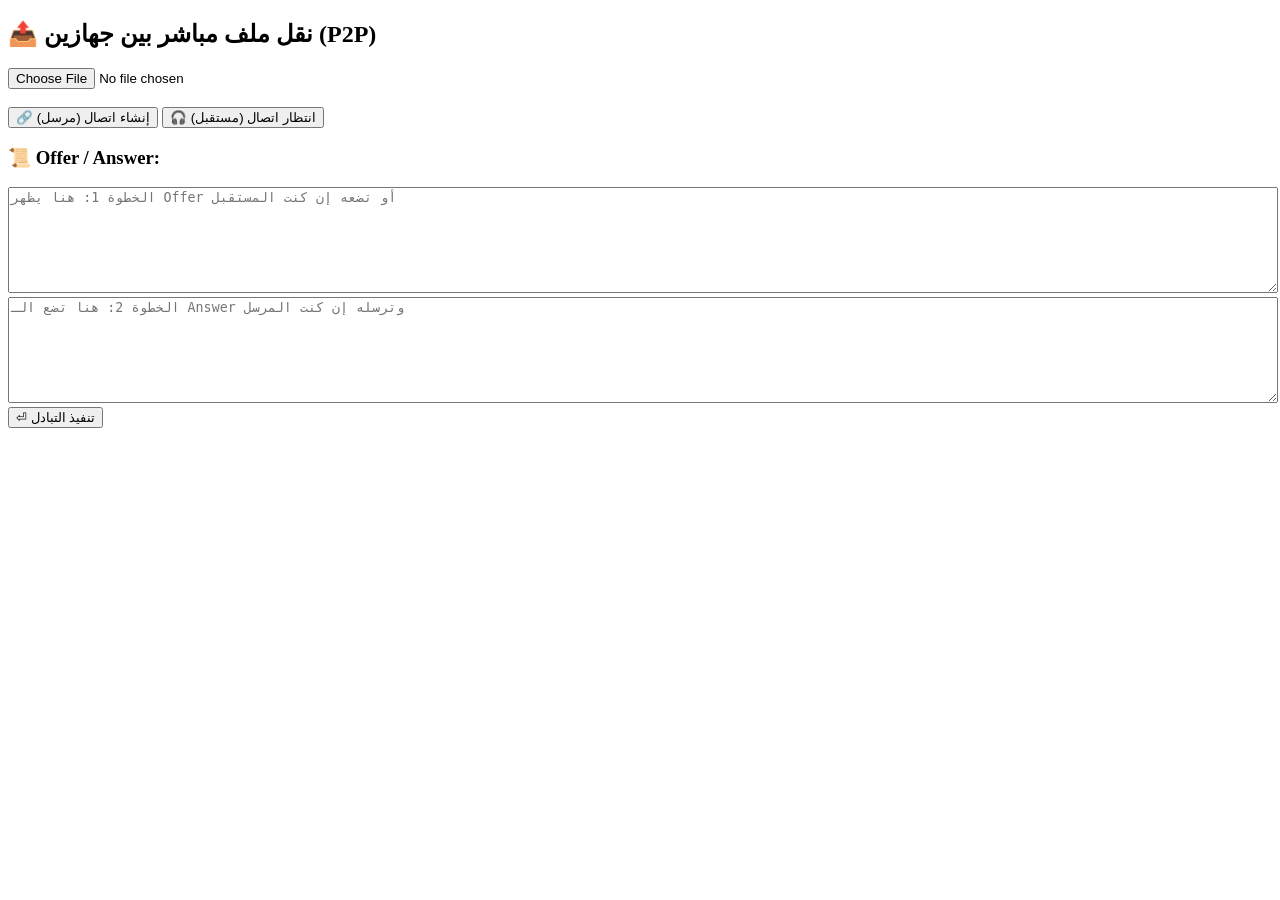
==== commit 65b30373: "Add files via upload" ====
--- a/index.html
+++ b/index.html
@@ -1,23 +1,49 @@
+
+
+
+
+
+
+
+
+
+
+
 <!DOCTYPE html>
-<html lang="en"><head>
-<meta http-equiv="content-type" content="text/html; charset=UTF-8"><meta name="viewport" content="width=device-width, initial-scale=1.0, maximum-scale=1.0"><link rel="stylesheet" href="YouWare_%20The%20First%20Vibe%20Coding%20Community%20for%20AI%20Creators_files/192e7be9b5117398.css" data-precedence="next"><link rel="preload" as="script" fetchpriority="low" href="YouWare_%20The%20First%20Vibe%20Coding%20Community%20for%20AI%20Creators_files/webpack-c58417fb6da8061a.js"><script src="YouWare_%20The%20First%20Vibe%20Coding%20Community%20for%20AI%20Creators_files/4bd1b696-7113072e7548f525.js" async=""></script><script src="YouWare_%20The%20First%20Vibe%20Coding%20Community%20for%20AI%20Creators_files/1684-dcd0eea260518f57.js" async=""></script><script src="YouWare_%20The%20First%20Vibe%20Coding%20Community%20for%20AI%20Creators_files/main-app-2f6837e826d2ccfc.js" async=""></script><script src="YouWare_%20The%20First%20Vibe%20Coding%20Community%20for%20AI%20Creators_files/3014691f-9eaac89a9fa1b698.js" async=""></script><script src="YouWare_%20The%20First%20Vibe%20Coding%20Community%20for%20AI%20Creators_files/2e5b0c64-bc543cd8f3770ad2.js" async=""></script><script src="YouWare_%20The%20First%20Vibe%20Coding%20Community%20for%20AI%20Creators_files/9da6db1e-c8e664d027f1a633.js" async=""></script><script src="YouWare_%20The%20First%20Vibe%20Coding%20Community%20for%20AI%20Creators_files/9721-be9b00c4f25a149a.js" async=""></script><script src="YouWare_%20The%20First%20Vibe%20Coding%20Community%20for%20AI%20Creators_files/7935-6ee6e3a5ce2bfe0d.js" async=""></script><script src="YouWare_%20The%20First%20Vibe%20Coding%20Community%20for%20AI%20Creators_files/750-edad2eacf95d048a.js" async=""></script><script src="YouWare_%20The%20First%20Vibe%20Coding%20Community%20for%20AI%20Creators_files/layout-094251ecbf4d3054.js" async=""></script><script src="YouWare_%20The%20First%20Vibe%20Coding%20Community%20for%20AI%20Creators_files/dc112a36-9dcc0763aa203161.js" async=""></script><script src="YouWare_%20The%20First%20Vibe%20Coding%20Community%20for%20AI%20Creators_files/9342-4ed7ce0ef9b36fe9.js" async=""></script><script src="YouWare_%20The%20First%20Vibe%20Coding%20Community%20for%20AI%20Creators_files/770-68c1f2415be50e6b.js" async=""></script><script src="YouWare_%20The%20First%20Vibe%20Coding%20Community%20for%20AI%20Creators_files/9269-56972decfd187b6e.js" async=""></script><script src="YouWare_%20The%20First%20Vibe%20Coding%20Community%20for%20AI%20Creators_files/not-found-34091cdc9b7cf50f.js" async=""></script><script src="YouWare_%20The%20First%20Vibe%20Coding%20Community%20for%20AI%20Creators_files/4285-fb0585c4ccbe3b5e.js" async=""></script><script src="YouWare_%20The%20First%20Vibe%20Coding%20Community%20for%20AI%20Creators_files/2420-ca28cf598010f6e7.js" async=""></script><script src="YouWare_%20The%20First%20Vibe%20Coding%20Community%20for%20AI%20Creators_files/9696-1287727fcaad5052.js" async=""></script><script src="YouWare_%20The%20First%20Vibe%20Coding%20Community%20for%20AI%20Creators_files/page-0ac7c76b24b683bf.js" async=""></script><link rel="preload" href="YouWare_%20The%20First%20Vibe%20Coding%20Community%20for%20AI%20Creators_files/collect-rangers-v5.2.1.js" as="script"><link rel="preload" href="YouWare_%20The%20First%20Vibe%20Coding%20Community%20for%20AI%20Creators_files/js" as="script"><link rel="preload" href="YouWare_%20The%20First%20Vibe%20Coding%20Community%20for%20AI%20Creators_files/rw.js" as="script"><link rel="icon" href="https://www.youware.com/favicon.ico" sizes="any"><script>(self.__next_s=self.__next_s||[]).push([0,{"children":"\n          (function(win, export_obj) {\n            win['LogAnalyticsObject'] = export_obj;\n            if (!win[export_obj]) {\n              var _collect = function() {\n                _collect.q.push(arguments);\n              }\n              _collect.q = _collect.q || [];\n              win[export_obj] = _collect;                \n            }\n            win[export_obj].l = +new Date();\n          })(window, 'collectEvent');\n          ","id":"volcano-cache"}])</script><script>(self.__next_s=self.__next_s||[]).push(["https://lf3-data.volccdn.com/obj/data-static/log-sdk/collect/5.0/collect-rangers-v5.2.1.js",{"async":true}])</script><script>(self.__next_s=self.__next_s||[]).push([0,{"children":"\n          window.collectEvent('init', {\"app_id\":20006948,\"channel_domain\":\"https://gator.volces.com\",\"autotrack\":{\"pv\":true,\"click\":false,\"beat\":false},\"log\":true,\"enable_debug\":false,\"enable_stay_duration\":true});\n          window.collectEvent('start');\n          ","id":"volcano-init"}])</script><script>(self.__next_s=self.__next_s||[]).push([0,{"children":"(function(w,r){w._rwq=r;w[r]=w[r]||function(){(w[r].q=w[r].q||[]).push(arguments)}})(window,'rewardful');","id":"rewardful-queue"}])</script><title>YouWare: The First Vibe Coding Community for AI Creators</title><script>document.querySelectorAll('body link[rel="icon"], body link[rel="apple-touch-icon"]').forEach(el => document.head.appendChild(el))</script><script src="YouWare_%20The%20First%20Vibe%20Coding%20Community%20for%20AI%20Creators_files/polyfills-42372ed130431b0a.js" nomodule=""></script><script id="volcano-cache">
-          (function(win, export_obj) {
-            win['LogAnalyticsObject'] = export_obj;
-            if (!win[export_obj]) {
-              var _collect = function() {
-                _collect.q.push(arguments);
-              }
-              _collect.q = _collect.q || [];
-              win[export_obj] = _collect;                
-            }
-            win[export_obj].l = +new Date();
-          })(window, 'collectEvent');
-          </script><script async="true" src="YouWare_%20The%20First%20Vibe%20Coding%20Community%20for%20AI%20Creators_files/collect-rangers-v5.2.1.js"></script><script id="volcano-init">
-          window.collectEvent('init', {"app_id":20006948,"channel_domain":"https://gator.volces.com","autotrack":{"pv":true,"click":false,"beat":false},"log":true,"enable_debug":false,"enable_stay_duration":true});
-          window.collectEvent('start');
-          </script><script id="rewardful-queue">(function(w,r){w._rwq=r;w[r]=w[r]||function(){(w[r].q=w[r].q||[]).push(arguments)}})(window,'rewardful');</script><link rel="preload" href="https://www.youware.com/_next/static/media/0cf099edf3f2badd-s.p.woff2" as="font" crossorigin="" type="font/woff2"><link rel="preload" href="https://www.youware.com/_next/static/media/a251452556402cc8-s.p.woff2" as="font" crossorigin="" type="font/woff2"><script type="text/javascript" async="" src="YouWare_%20The%20First%20Vibe%20Coding%20Community%20for%20AI%20Creators_files/f.txt"></script><meta charset="utf-8"><meta name="viewport" content="width=device-width, initial-scale=1"><meta name="next-size-adjust" content=""><meta name="description" content="Discover YouWare, the world's first vibrant vibe coding community. Explore inspiring projects from global creators, spark new ideas, effortlessly realize your creativity with our beginner-friendly AI coding agent, or instantly deploy and share your existing code projects."><link rel="shortcut icon" href="https://www.youware.com/icons/favicon.ico"><link rel="icon" href="https://www.youware.com/favicon.ico"><link rel="icon" href="https://www.youware.com/icons/favicon.ico"><link rel="apple-touch-icon" href="https://www.youware.com/icons/favicon.ico"></head><body class="__variable_4c6a12"><div class="flex min-h-screen flex-col"><div class="fixed top-0 right-0 left-0 z-[40] flex h-[64px] items-center px-4 min-[840px]:h-[50px]" style="background-image: url(&quot;/banner/retro-bg.png&quot;); background-repeat: repeat-x; background-size: contain; background-color: rgb(62, 65, 60);"><div class="z-10 flex flex-1 items-center justify-between min-[840px]:justify-center"><div class="flex items-center"><img alt="Retro Computer" class="mr-3 h-10 w-10" src="YouWare_%20The%20First%20Vibe%20Coding%20Community%20for%20AI%20Creators_files/retro-logo.png"><div class="text-[12px] text-white min-[840px]:text-[16px]"><span>YouWare Retro Challenge: Build a retro site. <span class="font-bold min-[840px]:text-[20px]">Win up to $1000.</span></span></div></div><div class="ml-3 flex items-center"><img alt="Get more info" class="hidden h-[32px] w-[130px] hover:cursor-pointer hover:opacity-85 min-[840px]:block" src="YouWare_%20The%20First%20Vibe%20Coding%20Community%20for%20AI%20Creators_files/retro-btn.png"><svg viewBox="0 0 24 24" xmlns="http://www.w3.org/2000/svg" width="24" height="24" fill="currentColor" class="remixicon ml-1 h-5 w-5 text-white hover:cursor-pointer hover:opacity-85 min-[840px]:absolute min-[840px]:right-[22px]"><path d="M11.9997 10.5865L16.9495 5.63672L18.3637 7.05093L13.4139 12.0007L18.3637 16.9504L16.9495 18.3646L11.9997 13.4149L7.04996 18.3646L5.63574 16.9504L10.5855 12.0007L5.63574 7.05093L7.04996 5.63672L11.9997 10.5865Z"></path></svg></div></div></div><header class="h-14 w-full"><div class="bg-body fixed right-0 left-0 z-50 flex h-14 w-full items-center justify-between px-4 transition-all duration-300 top-[64px] min-[840px]:top-[50px]"><a href="https://www.youware.com/"><div class="flex items-center gap-2"><img src="YouWare_%20The%20First%20Vibe%20Coding%20Community%20for%20AI%20Creators_files/logo.svg" alt="" class="text-brand h-6 w-6"><div class="mt-[3px] text-base text-black/95 lg:text-xl xl:text-[20px] max-[400px]:hidden">YouWare</div><div class="rounded-sm border-[0.5px] border-black px-1 py-0.5 text-[10px] text-black">Alpha</div></div></a><div class="flex items-center"><a class="ml-2 cursor-pointer rounded-[10px] px-3 py-2 text-[14px] transition-all hover:bg-black/3" href="https://www.youware.com/blog">Blogs</a><a class="ml-2 cursor-pointer rounded-[10px] px-3 py-2 text-[14px] transition-all hover:bg-black/3" href="https://www.youware.com/affiliate">Affiliate</a><a target="_blank" class="ml-2 cursor-pointer rounded-[10px] px-3 py-2 text-[14px] transition-all hover:bg-black/3" href="https://discord.gg/youware">Community</a><div class="relative ml-2"><button class="cursor-pointer rounded-[10px] p-2 transition-all hover:bg-black/3" aria-label="Notifications"><svg viewBox="0 0 24 24" xmlns="http://www.w3.org/2000/svg" width="16" height="16" fill="currentColor" class="remixicon cursor-pointer text-black/95"><path d="M22 20H2V18H3V11.0314C3 6.04348 7.02944 2 12 2C16.9706 2 21 6.04348 21 11.0314V18H22V20ZM9.5 21H14.5C14.5 22.3807 13.3807 23.5 12 23.5C10.6193 23.5 9.5 22.3807 9.5 21Z"></path></svg></button></div><div class="ml-3 h-[12px] w-[0px] bg-black/12"></div><a class="bg-brand rounded-[10px] px-3 py-2 text-sm leading-[16px] text-white" href="https://www.youware.com/login">Sign up</a></div></div></header><main class="flex w-full flex-1 flex-col items-center"><div class="flex h-[calc(100vh-440px)] max-h-[800px] min-h-[600px] w-full flex-col items-center justify-center px-5"><div class="mx-auto mt-10 mb-6 max-w-screen-lg px-4 text-center sm:mt-16 sm:mb-8 md:mt-20 md:mb-10"><h1 class="text-[36px] text-black/95 md:text-[48px]">Not YouTube, it's YouWare.</h1><h2 class="mx-auto max-w-[300px] px-2 text-[14px] text-black/65 sm:max-w-none"><span class="font-bold">Finally, </span>your computer speaks<!-- --> <span class="font-bold italic">your language.</span></h2></div><div class="flex flex-row items-center justify-start rounded-xl bg-black/3 p-0.5 mb-6"><div class="flex flex-row items-center"><button class="flex h-9 w-26 cursor-pointer items-center justify-center rounded-[10px] text-[14px] sm:w-37 bg-brand text-white">Create</button><div class="mx-1 h-5 w-[1px] bg-black/12"></div></div><div class="flex flex-row items-center"><button class="flex h-9 w-26 cursor-pointer items-center justify-center rounded-[10px] text-[14px] text-black/45 sm:w-37">Upload</button><div class="mx-1 h-5 w-[1px] bg-black/12"></div></div><div class="flex flex-row items-center"><button class="flex h-9 w-26 cursor-pointer items-center justify-center rounded-[10px] text-[14px] text-black/45 sm:w-37">Paste Code</button></div></div><div class="flex h-60 w-full max-w-[1280px] flex-col items-center justify-center rounded-[20px] bg-white md:w-4/5 xl:w-3/5 xl:p-0 2xl:w-1/2"><div class="relative flex h-full w-full flex-1"><div class="relative flex h-full w-full flex-col"><div class="flex h-full w-full flex-col items-center justify-center"><div class="relative flex h-full w-full flex-col items-center justify-between gap-3 p-4"><div class="flex w-full flex-1 flex-col gap-3 bg-white"><textarea placeholder="Tell me what you want to build — e.g. &quot;Make me a personal portfolio&quot;" class="flex-1 resize-none overflow-auto border-none bg-transparent p-1 text-sm outline-none" rows="3" style="resize:none"></textarea></div><div class="flex w-full justify-between"><div class="flex items-center gap-2"><button class="flex h-9 w-9 cursor-pointer items-center justify-center rounded-[10px] border border-black/12 transition-colors hover:bg-black/3"><svg viewBox="0 0 24 24" xmlns="http://www.w3.org/2000/svg" width="24" height="24" fill="currentColor" class="remixicon h-4 w-4 text-black"><path d="M11 11V5H13V11H19V13H13V19H11V13H5V11H11Z"></path></svg></button><div class="relative"><div class="group relative"><button class="flex cursor-pointer items-center justify-center gap-1 border px-2 transition-colors hover:bg-black/3 h-9 rounded-[10px] border-black/12"><svg viewBox="0 0 24 24" xmlns="http://www.w3.org/2000/svg" width="24" height="24" fill="currentColor" class="remixicon h-4 w-4 text-black/95"><path d="M2.5 7C2.5 9.48528 4.51472 11.5 7 11.5C9.48528 11.5 11.5 9.48528 11.5 7C11.5 4.51472 9.48528 2.5 7 2.5C4.51472 2.5 2.5 4.51472 2.5 7ZM2.5 17C2.5 19.4853 4.51472 21.5 7 21.5C9.48528 21.5 11.5 19.4853 11.5 17C11.5 14.5147 9.48528 12.5 7 12.5C4.51472 12.5 2.5 14.5147 2.5 17ZM12.5 17C12.5 19.4853 14.5147 21.5 17 21.5C19.4853 21.5 21.5 19.4853 21.5 17C21.5 14.5147 19.4853 12.5 17 12.5C14.5147 12.5 12.5 14.5147 12.5 17ZM9.5 7C9.5 8.38071 8.38071 9.5 7 9.5C5.61929 9.5 4.5 8.38071 4.5 7C4.5 5.61929 5.61929 4.5 7 4.5C8.38071 4.5 9.5 5.61929 9.5 7ZM9.5 17C9.5 18.3807 8.38071 19.5 7 19.5C5.61929 19.5 4.5 18.3807 4.5 17C4.5 15.6193 5.61929 14.5 7 14.5C8.38071 14.5 9.5 15.6193 9.5 17ZM19.5 17C19.5 18.3807 18.3807 19.5 17 19.5C15.6193 19.5 14.5 18.3807 14.5 17C14.5 15.6193 15.6193 14.5 17 14.5C18.3807 14.5 19.5 15.6193 19.5 17ZM17.5252 11.155L17.8026 10.5186C18.297 9.38398 19.1876 8.48059 20.2988 7.98638L21.1534 7.60631C21.6155 7.4008 21.6155 6.7284 21.1534 6.52289L20.3467 6.16406C19.2068 5.65713 18.3002 4.72031 17.8143 3.54712L17.5295 2.85945C17.3309 2.38018 16.669 2.38018 16.4705 2.85945L16.1856 3.54712C15.6997 4.72031 14.7932 5.65713 13.6534 6.16406L12.8466 6.52289C12.3845 6.7284 12.3845 7.4008 12.8466 7.60631L13.7011 7.98638C14.8124 8.48059 15.7029 9.38398 16.1974 10.5186L16.4748 11.155C16.6778 11.6209 17.3222 11.6209 17.5252 11.155Z"></path></svg></button><div class="pointer-events-none absolute -top-11 left-1/2 z-50 w-max -translate-x-1/2 rounded-lg bg-[#2C2C2C] px-[10px] py-2 opacity-0 transition-opacity group-hover:opacity-100 after:absolute after:top-full after:left-1/2 after:-translate-x-1/2 after:border-4 after:border-transparent after:border-t-black/80 after:content-['']"><span class="text-xs text-white">MCP Tool</span></div></div></div></div><div class="flex items-center gap-4"><button disabled="disabled" class="flex h-9 w-9 items-center justify-center rounded-[10px] transition-colors cursor-not-allowed bg-black/3 text-black/45"><svg viewBox="0 0 24 24" xmlns="http://www.w3.org/2000/svg" width="24" height="24" fill="currentColor" class="remixicon h-4 w-4 text-black/45"><path d="M13.0001 7.82843V20H11.0001V7.82843L5.63614 13.1924L4.22192 11.7782L12.0001 4L19.7783 11.7782L18.3641 13.1924L13.0001 7.82843Z"></path></svg></button></div></div><input type="file" multiple="" style="display:none" accept=".png,.jpg,.jpeg,.svg,.html,.css,.js,.pdf,.mp3,.wav,.aac,.m4a,.ogg"></div></div><div class="h-full w-full flex-col items-center justify-center hidden"><div class="relative h-full max-h-[360px] w-full overflow-hidden rounded-[20px] p-3 text-center transition-all duration-300" id="upload-file-tab"><input type="file" multiple="" style="display:none" accept=".html,.tsx,.jsx"><input type="file" multiple="" style="display:none" accept="" webkitdirectory="true" directory=""><div class="relative z-10 flex h-full w-full flex-col items-center justify-center gap-6 rounded-[10px] border border-dashed border-black/12 p-2"><div class="flex flex-col items-center justify-center gap-2"><h2 class="text-[20px] leading-[20px] text-black/95">Drag &amp; Drop Your Creation</h2><p class="text-[14px] text-black/65">HTML or TSX file｜Folder with HTML, CSS, and JS files (＜10 MB)</p></div><div class="max-xs:flex-col max-xs:gap-2 flex flex-row gap-4"><button class="flex h-9 w-40 cursor-pointer items-center justify-center gap-2 rounded-[10px] bg-black/3 text-black/65 hover:border-black/3 hover:bg-white hover:shadow-[0_8px_16px_1px_rgba(0,0,0,0.1)]"><span class="text-[14px]">Select File</span><svg viewBox="0 0 24 24" xmlns="http://www.w3.org/2000/svg" width="24" height="24" fill="currentColor" class="remixicon h-4 w-4"><path d="M9 2.00318V2H19.9978C20.5513 2 21 2.45531 21 2.9918V21.0082C21 21.556 20.5551 22 20.0066 22H3.9934C3.44476 22 3 21.5501 3 20.9932V8L9 2.00318ZM5.82918 8H9V4.83086L5.82918 8ZM11 4V9C11 9.55228 10.5523 10 10 10H5V20H19V4H11Z"></path></svg></button><button class="flex h-9 w-40 cursor-pointer items-center justify-center gap-2 rounded-[10px] bg-black/3 text-black/65 hover:border-black/3 hover:bg-white hover:shadow-[0_8px_16px_1px_rgba(0,0,0,0.1)]"><span class="text-[14px]">Select Folder</span><svg viewBox="0 0 24 24" xmlns="http://www.w3.org/2000/svg" width="24" height="24" fill="currentColor" class="remixicon h-4 w-4"><path d="M4 5V19H20V7H11.5858L9.58579 5H4ZM12.4142 5H21C21.5523 5 22 5.44772 22 6V20C22 20.5523 21.5523 21 21 21H3C2.44772 21 2 20.5523 2 20V4C2 3.44772 2.44772 3 3 3H10.4142L12.4142 5Z"></path></svg></button></div></div></div></div><div class="h-full w-full flex-col items-center justify-center hidden"><div class="flex h-full w-full flex-col p-4"><textarea class="h-full flex-1 resize-none border-none p-1 pb-4 text-[14px] text-black/95 placeholder:text-black/30 focus:outline-none" placeholder="Paste your HTML or TSX code here..."></textarea><div class="flex justify-end"><button class="bg-brand flex h-9 cursor-pointer items-center justify-center rounded-[10px] px-3 text-base text-white disabled:cursor-not-allowed disabled:bg-black/6 disabled:text-black/30" disabled="disabled">Ship It</button></div></div></div></div></div></div></div><div class="w-full"><div class="mt-8 flex flex-col items-center justify-center gap-3"><div class="animate-bounce"><svg viewBox="0 0 24 24" xmlns="http://www.w3.org/2000/svg" width="24" height="24" fill="currentColor" class="remixicon text-[#1e1e1e]"><path d="M12 19.1642L18.2071 12.9571L16.7929 11.5429L12 16.3358L7.20712 11.5429L5.79291 12.9571L12 19.1642ZM12 13.5143L18.2071 7.30722L16.7929 5.89301L12 10.6859L7.20712 5.89301L5.79291 7.30722L12 13.5143Z"></path></svg></div><h2 class="mt-4 mb-4 text-center text-[24px] text-black/95">Trending Projects</h2></div><!--$--><div class="mx-auto w-full max-w-[2000px] px-5 py-6 sm:px-4 md:px-22"><div class="mb-5 flex justify-center sm:mb-4 md:mb-4"><div class="no-scrollbar flex items-center gap-3 overflow-x-auto pb-2 whitespace-nowrap"><button class="cursor-pointer rounded-[10px] px-4 py-2.5 text-[14px] font-medium transition-colors bg-brand text-white">All</button><button class="cursor-pointer rounded-[10px] px-4 py-2.5 text-[14px] font-medium transition-colors bg-black/6 text-black/65 hover:bg-black/10">Game</button><button class="cursor-pointer rounded-[10px] px-4 py-2.5 text-[14px] font-medium transition-colors bg-black/6 text-black/65 hover:bg-black/10">Productivity tool</button><button class="cursor-pointer rounded-[10px] px-4 py-2.5 text-[14px] font-medium transition-colors bg-black/6 text-black/65 hover:bg-black/10">Education</button><button class="cursor-pointer rounded-[10px] px-4 py-2.5 text-[14px] font-medium transition-colors bg-black/6 text-black/65 hover:bg-black/10">Presentation</button><button class="cursor-pointer rounded-[10px] px-4 py-2.5 text-[14px] font-medium transition-colors bg-black/6 text-black/65 hover:bg-black/10">Landing page</button><button class="cursor-pointer rounded-[10px] px-4 py-2.5 text-[14px] font-medium transition-colors bg-black/6 text-black/65 hover:bg-black/10">Dashboard</button><button class="cursor-pointer rounded-[10px] px-4 py-2.5 text-[14px] font-medium transition-colors bg-black/6 text-black/65 hover:bg-black/10">Portfolio</button></div></div><div class="3xl:grid-cols-4 mx-auto grid grid-cols-1 gap-5 sm:gap-8 md:grid-cols-2 md:gap-8 xl:grid-cols-3"><div class="flex w-full cursor-pointer flex-col gap-3 rounded-[16px] bg-white p-2 pb-3 duration-300"><div class="flex h-full w-full flex-col gap-3"><div class="relative overflow-hidden rounded-[8px] border border-black/6"><div class="aspect-[16/9] w-full overflow-hidden"><div class="relative h-full w-full"><img src="YouWare_%20The%20First%20Vibe%20Coding%20Community%20for%20AI%20Creators_files/screenshot_a2a4.webp" alt="" loading="lazy" sizes="100%" width="100%" height="100%" class="h-full w-full bg-black/3 object-cover h-full w-full object-cover object-top transition-transform duration-300 hover:scale-102"></div></div></div><div class="flex flex-row justify-start gap-2 pl-1"><img src="YouWare_%20The%20First%20Vibe%20Coding%20Community%20for%20AI%20Creators_files/dka8011wks.jpeg" class="mt-0.5 h-[30px] w-[30px] cursor-pointer rounded-full" alt="Blockify Image Converter"><div class="flex flex-col gap-1"><div class="text-[14px] text-black/95">Blockify Image Converter</div><div class="text-[12px] text-black/30">Ava Linne</div></div></div></div><div class="h-[1px] w-full px-1"><div class="h-full w-full bg-black/6"></div></div><div class="flex flex-row items-center gap-3 px-1"><div class="flex flex-row items-center gap-3"><div class="flex items-center gap-1"><svg viewBox="0 0 24 24" xmlns="http://www.w3.org/2000/svg" width="24" height="24" fill="currentColor" class="remixicon h-3 w-3 text-black/30"><path d="M12.0003 3C17.3924 3 21.8784 6.87976 22.8189 12C21.8784 17.1202 17.3924 21 12.0003 21C6.60812 21 2.12215 17.1202 1.18164 12C2.12215 6.87976 6.60812 3 12.0003 3ZM12.0003 19C16.2359 19 19.8603 16.052 20.7777 12C19.8603 7.94803 16.2359 5 12.0003 5C7.7646 5 4.14022 7.94803 3.22278 12C4.14022 16.052 7.7646 19 12.0003 19ZM12.0003 16.5C9.51498 16.5 7.50026 14.4853 7.50026 12C7.50026 9.51472 9.51498 7.5 12.0003 7.5C14.4855 7.5 16.5003 9.51472 16.5003 12C16.5003 14.4853 14.4855 16.5 12.0003 16.5ZM12.0003 14.5C13.381 14.5 14.5003 13.3807 14.5003 12C14.5003 10.6193 13.381 9.5 12.0003 9.5C10.6196 9.5 9.50026 10.6193 9.50026 12C9.50026 13.3807 10.6196 14.5 12.0003 14.5Z"></path></svg><div class="pt-0.5 text-[12px] text-black/30">405</div></div><div class="flex items-center gap-1"><svg viewBox="0 0 24 24" xmlns="http://www.w3.org/2000/svg" width="24" height="24" fill="currentColor" class="remixicon h-3 w-3 text-black/30"><path d="M18 17.8832V16L23 19L18 22V19.9095C14.9224 19.4698 12.2513 17.4584 11.0029 14.5453L11 14.5386L10.9971 14.5453C9.57893 17.8544 6.32508 20 2.72483 20H2V18H2.72483C5.52503 18 8.05579 16.3312 9.15885 13.7574L9.91203 12L9.15885 10.2426C8.05579 7.66878 5.52503 6 2.72483 6H2V4H2.72483C6.32508 4 9.57893 6.14557 10.9971 9.45473L11 9.46141L11.0029 9.45473C12.2513 6.5416 14.9224 4.53022 18 4.09051V2L23 5L18 8V6.11684C15.7266 6.53763 13.7737 8.0667 12.8412 10.2426L12.088 12L12.8412 13.7574C13.7737 15.9333 15.7266 17.4624 18 17.8832Z"></path></svg><div class="pt-0.5 text-[12px] text-black/30">0</div></div></div><div class="min-w-0 flex-1"><div class="relative flex justify-end gap-[6px]"><div class="flex max-h-[26px] min-w-0 gap-[6px] flex-nowrap overflow-x-auto whitespace-nowrap [-ms-overflow-style:none] [scrollbar-width:none] [&amp;::-webkit-scrollbar]:hidden"><div class="flex h-[26px] cursor-pointer items-center gap-[6px] rounded-[8px] px-[6px] py-1 bg-black/3" style="direction:ltr"><div class="h-4 w-4"><div style="position:relative;width:16px;height:16px"><div style="position:absolute;top:0;left:0;width:16px;height:16px;opacity:0;z-index:1"></div><div style="position:absolute;top:0;left:0;width:16px;height:16px;opacity:1"><img alt="Clap" width="16" height="16" style="width: 16px; height: 16px;" src="YouWare_%20The%20First%20Vibe%20Coding%20Community%20for%20AI%20Creators_files/clap.svg"></div></div></div><span class="text-xs font-medium text-black/95">2</span></div></div><div class="flex h-[26px] w-[26px] shrink-0 cursor-pointer items-center justify-center rounded-[8px] bg-black/3 p-1" style="direction:ltr"><svg viewBox="0 0 24 24" xmlns="http://www.w3.org/2000/svg" width="24" height="24" fill="currentColor" class="remixicon h-4 w-4 text-black/12"><path d="M12 22C6.47715 22 2 17.5228 2 12C2 6.47715 6.47715 2 12 2C17.5228 2 22 6.47715 22 12C22 17.5228 17.5228 22 12 22ZM8 13C8 15.2091 9.79086 17 12 17C14.2091 17 16 15.2091 16 13H8ZM8 11C8.82843 11 9.5 10.3284 9.5 9.5C9.5 8.67157 8.82843 8 8 8C7.17157 8 6.5 8.67157 6.5 9.5C6.5 10.3284 7.17157 11 8 11ZM16 11C16.8284 11 17.5 10.3284 17.5 9.5C17.5 8.67157 16.8284 8 16 8C15.1716 8 14.5 8.67157 14.5 9.5C14.5 10.3284 15.1716 11 16 11Z"></path></svg></div></div></div></div></div><div class="flex w-full cursor-pointer flex-col gap-3 rounded-[16px] bg-white p-2 pb-3 duration-300"><div class="flex h-full w-full flex-col gap-3"><div class="relative overflow-hidden rounded-[8px] border border-black/6"><div class="aspect-[16/9] w-full overflow-hidden"><div class="relative h-full w-full"><img src="YouWare_%20The%20First%20Vibe%20Coding%20Community%20for%20AI%20Creators_files/screenshot_d6f6.webp" alt="" loading="lazy" sizes="100%" width="100%" height="100%" class="h-full w-full bg-black/3 object-cover h-full w-full object-cover object-top transition-transform duration-300 hover:scale-102"></div></div></div><div class="flex flex-row justify-start gap-2 pl-1"><img src="YouWare_%20The%20First%20Vibe%20Coding%20Community%20for%20AI%20Creators_files/cpk9u6bf1t.jpeg" class="mt-0.5 h-[30px] w-[30px] cursor-pointer rounded-full" alt="GetAnyPlant"><div class="flex flex-col gap-1"><div class="text-[14px] text-black/95">GetAnyPlant</div><div class="text-[12px] text-black/30">Elio</div></div></div></div><div class="h-[1px] w-full px-1"><div class="h-full w-full bg-black/6"></div></div><div class="flex flex-row items-center gap-3 px-1"><div class="flex flex-row items-center gap-3"><div class="flex items-center gap-1"><svg viewBox="0 0 24 24" xmlns="http://www.w3.org/2000/svg" width="24" height="24" fill="currentColor" class="remixicon h-3 w-3 text-black/30"><path d="M12.0003 3C17.3924 3 21.8784 6.87976 22.8189 12C21.8784 17.1202 17.3924 21 12.0003 21C6.60812 21 2.12215 17.1202 1.18164 12C2.12215 6.87976 6.60812 3 12.0003 3ZM12.0003 19C16.2359 19 19.8603 16.052 20.7777 12C19.8603 7.94803 16.2359 5 12.0003 5C7.7646 5 4.14022 7.94803 3.22278 12C4.14022 16.052 7.7646 19 12.0003 19ZM12.0003 16.5C9.51498 16.5 7.50026 14.4853 7.50026 12C7.50026 9.51472 9.51498 7.5 12.0003 7.5C14.4855 7.5 16.5003 9.51472 16.5003 12C16.5003 14.4853 14.4855 16.5 12.0003 16.5ZM12.0003 14.5C13.381 14.5 14.5003 13.3807 14.5003 12C14.5003 10.6193 13.381 9.5 12.0003 9.5C10.6196 9.5 9.50026 10.6193 9.50026 12C9.50026 13.3807 10.6196 14.5 12.0003 14.5Z"></path></svg><div class="pt-0.5 text-[12px] text-black/30">4</div></div><div class="flex items-center gap-1"><svg viewBox="0 0 24 24" xmlns="http://www.w3.org/2000/svg" width="24" height="24" fill="currentColor" class="remixicon h-3 w-3 text-black/30"><path d="M18 17.8832V16L23 19L18 22V19.9095C14.9224 19.4698 12.2513 17.4584 11.0029 14.5453L11 14.5386L10.9971 14.5453C9.57893 17.8544 6.32508 20 2.72483 20H2V18H2.72483C5.52503 18 8.05579 16.3312 9.15885 13.7574L9.91203 12L9.15885 10.2426C8.05579 7.66878 5.52503 6 2.72483 6H2V4H2.72483C6.32508 4 9.57893 6.14557 10.9971 9.45473L11 9.46141L11.0029 9.45473C12.2513 6.5416 14.9224 4.53022 18 4.09051V2L23 5L18 8V6.11684C15.7266 6.53763 13.7737 8.0667 12.8412 10.2426L12.088 12L12.8412 13.7574C13.7737 15.9333 15.7266 17.4624 18 17.8832Z"></path></svg><div class="pt-0.5 text-[12px] text-black/30">0</div></div></div><div class="min-w-0 flex-1"><div class="relative flex justify-end gap-[6px]"><div class="flex max-h-[26px] min-w-0 gap-[6px] flex-nowrap overflow-x-auto whitespace-nowrap [-ms-overflow-style:none] [scrollbar-width:none] [&amp;::-webkit-scrollbar]:hidden"></div><div class="flex h-[26px] w-[26px] shrink-0 cursor-pointer items-center justify-center rounded-[8px] bg-black/3 p-1" style="direction: ltr;"><svg viewBox="0 0 24 24" xmlns="http://www.w3.org/2000/svg" width="24" height="24" fill="currentColor" class="remixicon h-4 w-4 text-black/12"><path d="M12 22C6.47715 22 2 17.5228 2 12C2 6.47715 6.47715 2 12 2C17.5228 2 22 6.47715 22 12C22 17.5228 17.5228 22 12 22ZM8 13C8 15.2091 9.79086 17 12 17C14.2091 17 16 15.2091 16 13H8ZM8 11C8.82843 11 9.5 10.3284 9.5 9.5C9.5 8.67157 8.82843 8 8 8C7.17157 8 6.5 8.67157 6.5 9.5C6.5 10.3284 7.17157 11 8 11ZM16 11C16.8284 11 17.5 10.3284 17.5 9.5C17.5 8.67157 16.8284 8 16 8C15.1716 8 14.5 8.67157 14.5 9.5C14.5 10.3284 15.1716 11 16 11Z"></path></svg></div></div></div></div></div><div class="flex w-full cursor-pointer flex-col gap-3 rounded-[16px] bg-white p-2 pb-3 duration-300"><div class="flex h-full w-full flex-col gap-3"><div class="relative overflow-hidden rounded-[8px] border border-black/6"><div class="aspect-[16/9] w-full overflow-hidden"><div class="relative h-full w-full"><img src="YouWare_%20The%20First%20Vibe%20Coding%20Community%20for%20AI%20Creators_files/screenshot.webp" alt="" loading="lazy" sizes="100%" width="100%" height="100%" class="h-full w-full bg-black/3 object-cover h-full w-full object-cover object-top transition-transform duration-300 hover:scale-102"></div></div></div><div class="flex flex-row justify-start gap-2 pl-1"><img src="YouWare_%20The%20First%20Vibe%20Coding%20Community%20for%20AI%20Creators_files/unnamed.jpg" class="mt-0.5 h-[30px] w-[30px] cursor-pointer rounded-full" alt="MobiCARE Status Analysis"><div class="flex flex-col gap-1"><div class="text-[14px] text-black/95">MobiCARE Status Analysis</div><div class="text-[12px] text-black/30">Marticia Jo</div></div></div></div><div class="h-[1px] w-full px-1"><div class="h-full w-full bg-black/6"></div></div><div class="flex flex-row items-center gap-3 px-1"><div class="flex flex-row items-center gap-3"><div class="flex items-center gap-1"><svg viewBox="0 0 24 24" xmlns="http://www.w3.org/2000/svg" width="24" height="24" fill="currentColor" class="remixicon h-3 w-3 text-black/30"><path d="M12.0003 3C17.3924 3 21.8784 6.87976 22.8189 12C21.8784 17.1202 17.3924 21 12.0003 21C6.60812 21 2.12215 17.1202 1.18164 12C2.12215 6.87976 6.60812 3 12.0003 3ZM12.0003 19C16.2359 19 19.8603 16.052 20.7777 12C19.8603 7.94803 16.2359 5 12.0003 5C7.7646 5 4.14022 7.94803 3.22278 12C4.14022 16.052 7.7646 19 12.0003 19ZM12.0003 16.5C9.51498 16.5 7.50026 14.4853 7.50026 12C7.50026 9.51472 9.51498 7.5 12.0003 7.5C14.4855 7.5 16.5003 9.51472 16.5003 12C16.5003 14.4853 14.4855 16.5 12.0003 16.5ZM12.0003 14.5C13.381 14.5 14.5003 13.3807 14.5003 12C14.5003 10.6193 13.381 9.5 12.0003 9.5C10.6196 9.5 9.50026 10.6193 9.50026 12C9.50026 13.3807 10.6196 14.5 12.0003 14.5Z"></path></svg><div class="pt-0.5 text-[12px] text-black/30">198</div></div><div class="flex items-center gap-1"><svg viewBox="0 0 24 24" xmlns="http://www.w3.org/2000/svg" width="24" height="24" fill="currentColor" class="remixicon h-3 w-3 text-black/30"><path d="M18 17.8832V16L23 19L18 22V19.9095C14.9224 19.4698 12.2513 17.4584 11.0029 14.5453L11 14.5386L10.9971 14.5453C9.57893 17.8544 6.32508 20 2.72483 20H2V18H2.72483C5.52503 18 8.05579 16.3312 9.15885 13.7574L9.91203 12L9.15885 10.2426C8.05579 7.66878 5.52503 6 2.72483 6H2V4H2.72483C6.32508 4 9.57893 6.14557 10.9971 9.45473L11 9.46141L11.0029 9.45473C12.2513 6.5416 14.9224 4.53022 18 4.09051V2L23 5L18 8V6.11684C15.7266 6.53763 13.7737 8.0667 12.8412 10.2426L12.088 12L12.8412 13.7574C13.7737 15.9333 15.7266 17.4624 18 17.8832Z"></path></svg><div class="pt-0.5 text-[12px] text-black/30">0</div></div></div><div class="min-w-0 flex-1"><div class="relative flex justify-end gap-[6px]"><div class="flex max-h-[26px] min-w-0 gap-[6px] flex-nowrap overflow-x-auto whitespace-nowrap [-ms-overflow-style:none] [scrollbar-width:none] [&amp;::-webkit-scrollbar]:hidden"><div class="flex h-[26px] cursor-pointer items-center gap-[6px] rounded-[8px] px-[6px] py-1 bg-black/3" style="direction:ltr"><div class="h-4 w-4"><div style="position:relative;width:16px;height:16px"><div style="position:absolute;top:0;left:0;width:16px;height:16px;opacity:0;z-index:1"></div><div style="position:absolute;top:0;left:0;width:16px;height:16px;opacity:1"><img alt="Heart-Eyes" width="16" height="16" style="width: 16px; height: 16px;" src="YouWare_%20The%20First%20Vibe%20Coding%20Community%20for%20AI%20Creators_files/heart-eyes.svg"></div></div></div><span class="text-xs font-medium text-black/95">4</span></div><div class="flex h-[26px] cursor-pointer items-center gap-[6px] rounded-[8px] px-[6px] py-1 bg-black/3" style="direction:ltr"><div class="h-4 w-4"><div style="position:relative;width:16px;height:16px"><div style="position:absolute;top:0;left:0;width:16px;height:16px;opacity:0;z-index:1"></div><div style="position:absolute;top:0;left:0;width:16px;height:16px;opacity:1"><img alt="Clap" width="16" height="16" style="width: 16px; height: 16px;" src="YouWare_%20The%20First%20Vibe%20Coding%20Community%20for%20AI%20Creators_files/clap.svg"></div></div></div><span class="text-xs font-medium text-black/95">3</span></div><div class="flex h-[26px] cursor-pointer items-center gap-[6px] rounded-[8px] px-[6px] py-1 bg-black/3" style="direction:ltr"><div class="h-4 w-4"><div style="position:relative;width:16px;height:16px"><div style="position:absolute;top:0;left:0;width:16px;height:16px;opacity:0;z-index:1"></div><div style="position:absolute;top:0;left:0;width:16px;height:16px;opacity:1"><img alt="Salute" width="16" height="16" style="width: 16px; height: 16px;" src="YouWare_%20The%20First%20Vibe%20Coding%20Community%20for%20AI%20Creators_files/salute.svg"></div></div></div><span class="text-xs font-medium text-black/95">2</span></div><div class="flex h-[26px] cursor-pointer items-center gap-[6px] rounded-[8px] px-[6px] py-1 bg-black/3" style="direction:ltr"><div class="h-4 w-4"><div style="position:relative;width:16px;height:16px"><div style="position:absolute;top:0;left:0;width:16px;height:16px;opacity:0;z-index:1"></div><div style="position:absolute;top:0;left:0;width:16px;height:16px;opacity:1"><img alt="100" width="16" height="16" style="width: 16px; height: 16px;" src="YouWare_%20The%20First%20Vibe%20Coding%20Community%20for%20AI%20Creators_files/100.svg"></div></div></div><span class="text-xs font-medium text-black/95">2</span></div></div><div class="flex h-[26px] w-[26px] shrink-0 cursor-pointer items-center justify-center rounded-[8px] bg-black/3 p-1" style="direction:ltr"><svg viewBox="0 0 24 24" xmlns="http://www.w3.org/2000/svg" width="24" height="24" fill="currentColor" class="remixicon h-4 w-4 text-black/12"><path d="M12 22C6.47715 22 2 17.5228 2 12C2 6.47715 6.47715 2 12 2C17.5228 2 22 6.47715 22 12C22 17.5228 17.5228 22 12 22ZM8 13C8 15.2091 9.79086 17 12 17C14.2091 17 16 15.2091 16 13H8ZM8 11C8.82843 11 9.5 10.3284 9.5 9.5C9.5 8.67157 8.82843 8 8 8C7.17157 8 6.5 8.67157 6.5 9.5C6.5 10.3284 7.17157 11 8 11ZM16 11C16.8284 11 17.5 10.3284 17.5 9.5C17.5 8.67157 16.8284 8 16 8C15.1716 8 14.5 8.67157 14.5 9.5C14.5 10.3284 15.1716 11 16 11Z"></path></svg></div></div></div></div></div><div class="flex w-full cursor-pointer flex-col gap-3 rounded-[16px] bg-white p-2 pb-3 duration-300"><div class="flex h-full w-full flex-col gap-3"><div class="relative overflow-hidden rounded-[8px] border border-black/6"><div class="aspect-[16/9] w-full overflow-hidden"><div class="relative h-full w-full"><img src="YouWare_%20The%20First%20Vibe%20Coding%20Community%20for%20AI%20Creators_files/screenshot_52ba.webp" alt="" loading="lazy" sizes="100%" width="100%" height="100%" class="h-full w-full bg-black/3 object-cover h-full w-full object-cover object-top transition-transform duration-300 hover:scale-102"></div></div></div><div class="flex flex-row justify-start gap-2 pl-1"><img src="YouWare_%20The%20First%20Vibe%20Coding%20Community%20for%20AI%20Creators_files/cpk9u6bf1t.jpeg" class="mt-0.5 h-[30px] w-[30px] cursor-pointer rounded-full" alt="Watch Something Wonderful"><div class="flex flex-col gap-1"><div class="text-[14px] text-black/95">Watch Something Wonderful</div><div class="text-[12px] text-black/30">Elio</div></div></div></div><div class="h-[1px] w-full px-1"><div class="h-full w-full bg-black/6"></div></div><div class="flex flex-row items-center gap-3 px-1"><div class="flex flex-row items-center gap-3"><div class="flex items-center gap-1"><svg viewBox="0 0 24 24" xmlns="http://www.w3.org/2000/svg" width="24" height="24" fill="currentColor" class="remixicon h-3 w-3 text-black/30"><path d="M12.0003 3C17.3924 3 21.8784 6.87976 22.8189 12C21.8784 17.1202 17.3924 21 12.0003 21C6.60812 21 2.12215 17.1202 1.18164 12C2.12215 6.87976 6.60812 3 12.0003 3ZM12.0003 19C16.2359 19 19.8603 16.052 20.7777 12C19.8603 7.94803 16.2359 5 12.0003 5C7.7646 5 4.14022 7.94803 3.22278 12C4.14022 16.052 7.7646 19 12.0003 19ZM12.0003 16.5C9.51498 16.5 7.50026 14.4853 7.50026 12C7.50026 9.51472 9.51498 7.5 12.0003 7.5C14.4855 7.5 16.5003 9.51472 16.5003 12C16.5003 14.4853 14.4855 16.5 12.0003 16.5ZM12.0003 14.5C13.381 14.5 14.5003 13.3807 14.5003 12C14.5003 10.6193 13.381 9.5 12.0003 9.5C10.6196 9.5 9.50026 10.6193 9.50026 12C9.50026 13.3807 10.6196 14.5 12.0003 14.5Z"></path></svg><div class="pt-0.5 text-[12px] text-black/30">378</div></div><div class="flex items-center gap-1"><svg viewBox="0 0 24 24" xmlns="http://www.w3.org/2000/svg" width="24" height="24" fill="currentColor" class="remixicon h-3 w-3 text-black/30"><path d="M18 17.8832V16L23 19L18 22V19.9095C14.9224 19.4698 12.2513 17.4584 11.0029 14.5453L11 14.5386L10.9971 14.5453C9.57893 17.8544 6.32508 20 2.72483 20H2V18H2.72483C5.52503 18 8.05579 16.3312 9.15885 13.7574L9.91203 12L9.15885 10.2426C8.05579 7.66878 5.52503 6 2.72483 6H2V4H2.72483C6.32508 4 9.57893 6.14557 10.9971 9.45473L11 9.46141L11.0029 9.45473C12.2513 6.5416 14.9224 4.53022 18 4.09051V2L23 5L18 8V6.11684C15.7266 6.53763 13.7737 8.0667 12.8412 10.2426L12.088 12L12.8412 13.7574C13.7737 15.9333 15.7266 17.4624 18 17.8832Z"></path></svg><div class="pt-0.5 text-[12px] text-black/30">0</div></div></div><div class="min-w-0 flex-1"><div class="relative flex justify-end gap-[6px]"><div class="flex max-h-[26px] min-w-0 gap-[6px] flex-nowrap overflow-x-auto whitespace-nowrap [-ms-overflow-style:none] [scrollbar-width:none] [&amp;::-webkit-scrollbar]:hidden"></div><div class="flex h-[26px] w-[26px] shrink-0 cursor-pointer items-center justify-center rounded-[8px] bg-black/3 p-1" style="direction: ltr;"><svg viewBox="0 0 24 24" xmlns="http://www.w3.org/2000/svg" width="24" height="24" fill="currentColor" class="remixicon h-4 w-4 text-black/12"><path d="M12 22C6.47715 22 2 17.5228 2 12C2 6.47715 6.47715 2 12 2C17.5228 2 22 6.47715 22 12C22 17.5228 17.5228 22 12 22ZM8 13C8 15.2091 9.79086 17 12 17C14.2091 17 16 15.2091 16 13H8ZM8 11C8.82843 11 9.5 10.3284 9.5 9.5C9.5 8.67157 8.82843 8 8 8C7.17157 8 6.5 8.67157 6.5 9.5C6.5 10.3284 7.17157 11 8 11ZM16 11C16.8284 11 17.5 10.3284 17.5 9.5C17.5 8.67157 16.8284 8 16 8C15.1716 8 14.5 8.67157 14.5 9.5C14.5 10.3284 15.1716 11 16 11Z"></path></svg></div></div></div></div></div><div class="flex w-full cursor-pointer flex-col gap-3 rounded-[16px] bg-white p-2 pb-3 duration-300"><div class="flex h-full w-full flex-col gap-3"><div class="relative overflow-hidden rounded-[8px] border border-black/6"><div class="aspect-[16/9] w-full overflow-hidden"><div class="relative h-full w-full"><img src="YouWare_%20The%20First%20Vibe%20Coding%20Community%20for%20AI%20Creators_files/screenshot_b72a.webp" alt="" loading="lazy" sizes="100%" width="100%" height="100%" class="h-full w-full bg-black/3 object-cover h-full w-full object-cover object-top transition-transform duration-300 hover:scale-102"></div></div></div><div class="flex flex-row justify-start gap-2 pl-1"><img src="YouWare_%20The%20First%20Vibe%20Coding%20Community%20for%20AI%20Creators_files/fqtf0zerm3.jpeg" class="mt-0.5 h-[30px] w-[30px] cursor-pointer rounded-full" alt="Scale of the Universe"><div class="flex flex-col gap-1"><div class="text-[14px] text-black/95">Scale of the Universe</div><div class="text-[12px] text-black/30">Mira Solis</div></div></div></div><div class="h-[1px] w-full px-1"><div class="h-full w-full bg-black/6"></div></div><div class="flex flex-row items-center gap-3 px-1"><div class="flex flex-row items-center gap-3"><div class="flex items-center gap-1"><svg viewBox="0 0 24 24" xmlns="http://www.w3.org/2000/svg" width="24" height="24" fill="currentColor" class="remixicon h-3 w-3 text-black/30"><path d="M12.0003 3C17.3924 3 21.8784 6.87976 22.8189 12C21.8784 17.1202 17.3924 21 12.0003 21C6.60812 21 2.12215 17.1202 1.18164 12C2.12215 6.87976 6.60812 3 12.0003 3ZM12.0003 19C16.2359 19 19.8603 16.052 20.7777 12C19.8603 7.94803 16.2359 5 12.0003 5C7.7646 5 4.14022 7.94803 3.22278 12C4.14022 16.052 7.7646 19 12.0003 19ZM12.0003 16.5C9.51498 16.5 7.50026 14.4853 7.50026 12C7.50026 9.51472 9.51498 7.5 12.0003 7.5C14.4855 7.5 16.5003 9.51472 16.5003 12C16.5003 14.4853 14.4855 16.5 12.0003 16.5ZM12.0003 14.5C13.381 14.5 14.5003 13.3807 14.5003 12C14.5003 10.6193 13.381 9.5 12.0003 9.5C10.6196 9.5 9.50026 10.6193 9.50026 12C9.50026 13.3807 10.6196 14.5 12.0003 14.5Z"></path></svg><div class="pt-0.5 text-[12px] text-black/30">242</div></div><div class="flex items-center gap-1"><svg viewBox="0 0 24 24" xmlns="http://www.w3.org/2000/svg" width="24" height="24" fill="currentColor" class="remixicon h-3 w-3 text-black/30"><path d="M18 17.8832V16L23 19L18 22V19.9095C14.9224 19.4698 12.2513 17.4584 11.0029 14.5453L11 14.5386L10.9971 14.5453C9.57893 17.8544 6.32508 20 2.72483 20H2V18H2.72483C5.52503 18 8.05579 16.3312 9.15885 13.7574L9.91203 12L9.15885 10.2426C8.05579 7.66878 5.52503 6 2.72483 6H2V4H2.72483C6.32508 4 9.57893 6.14557 10.9971 9.45473L11 9.46141L11.0029 9.45473C12.2513 6.5416 14.9224 4.53022 18 4.09051V2L23 5L18 8V6.11684C15.7266 6.53763 13.7737 8.0667 12.8412 10.2426L12.088 12L12.8412 13.7574C13.7737 15.9333 15.7266 17.4624 18 17.8832Z"></path></svg><div class="pt-0.5 text-[12px] text-black/30">0</div></div></div><div class="min-w-0 flex-1"><div class="relative flex justify-end gap-[6px]"><div class="flex max-h-[26px] min-w-0 gap-[6px] flex-nowrap overflow-x-auto whitespace-nowrap [-ms-overflow-style:none] [scrollbar-width:none] [&amp;::-webkit-scrollbar]:hidden"></div><div class="flex h-[26px] w-[26px] shrink-0 cursor-pointer items-center justify-center rounded-[8px] bg-black/3 p-1" style="direction: ltr;"><svg viewBox="0 0 24 24" xmlns="http://www.w3.org/2000/svg" width="24" height="24" fill="currentColor" class="remixicon h-4 w-4 text-black/12"><path d="M12 22C6.47715 22 2 17.5228 2 12C2 6.47715 6.47715 2 12 2C17.5228 2 22 6.47715 22 12C22 17.5228 17.5228 22 12 22ZM8 13C8 15.2091 9.79086 17 12 17C14.2091 17 16 15.2091 16 13H8ZM8 11C8.82843 11 9.5 10.3284 9.5 9.5C9.5 8.67157 8.82843 8 8 8C7.17157 8 6.5 8.67157 6.5 9.5C6.5 10.3284 7.17157 11 8 11ZM16 11C16.8284 11 17.5 10.3284 17.5 9.5C17.5 8.67157 16.8284 8 16 8C15.1716 8 14.5 8.67157 14.5 9.5C14.5 10.3284 15.1716 11 16 11Z"></path></svg></div></div></div></div></div><div class="flex w-full cursor-pointer flex-col gap-3 rounded-[16px] bg-white p-2 pb-3 duration-300"><div class="flex h-full w-full flex-col gap-3"><div class="relative overflow-hidden rounded-[8px] border border-black/6"><div class="aspect-[16/9] w-full overflow-hidden"><div class="relative h-full w-full"><img src="YouWare_%20The%20First%20Vibe%20Coding%20Community%20for%20AI%20Creators_files/screenshot_55dc.webp" alt="" loading="lazy" sizes="100%" width="100%" height="100%" class="h-full w-full bg-black/3 object-cover h-full w-full object-cover object-top transition-transform duration-300 hover:scale-102"></div></div></div><div class="flex flex-row justify-start gap-2 pl-1"><img src="YouWare_%20The%20First%20Vibe%20Coding%20Community%20for%20AI%20Creators_files/cpk9u6bf1t.jpeg" class="mt-0.5 h-[30px] w-[30px] cursor-pointer rounded-full" alt="Typing Bowl"><div class="flex flex-col gap-1"><div class="text-[14px] text-black/95">Typing Bowl</div><div class="text-[12px] text-black/30">Elio</div></div></div></div><div class="h-[1px] w-full px-1"><div class="h-full w-full bg-black/6"></div></div><div class="flex flex-row items-center gap-3 px-1"><div class="flex flex-row items-center gap-3"><div class="flex items-center gap-1"><svg viewBox="0 0 24 24" xmlns="http://www.w3.org/2000/svg" width="24" height="24" fill="currentColor" class="remixicon h-3 w-3 text-black/30"><path d="M12.0003 3C17.3924 3 21.8784 6.87976 22.8189 12C21.8784 17.1202 17.3924 21 12.0003 21C6.60812 21 2.12215 17.1202 1.18164 12C2.12215 6.87976 6.60812 3 12.0003 3ZM12.0003 19C16.2359 19 19.8603 16.052 20.7777 12C19.8603 7.94803 16.2359 5 12.0003 5C7.7646 5 4.14022 7.94803 3.22278 12C4.14022 16.052 7.7646 19 12.0003 19ZM12.0003 16.5C9.51498 16.5 7.50026 14.4853 7.50026 12C7.50026 9.51472 9.51498 7.5 12.0003 7.5C14.4855 7.5 16.5003 9.51472 16.5003 12C16.5003 14.4853 14.4855 16.5 12.0003 16.5ZM12.0003 14.5C13.381 14.5 14.5003 13.3807 14.5003 12C14.5003 10.6193 13.381 9.5 12.0003 9.5C10.6196 9.5 9.50026 10.6193 9.50026 12C9.50026 13.3807 10.6196 14.5 12.0003 14.5Z"></path></svg><div class="pt-0.5 text-[12px] text-black/30">320</div></div><div class="flex items-center gap-1"><svg viewBox="0 0 24 24" xmlns="http://www.w3.org/2000/svg" width="24" height="24" fill="currentColor" class="remixicon h-3 w-3 text-black/30"><path d="M18 17.8832V16L23 19L18 22V19.9095C14.9224 19.4698 12.2513 17.4584 11.0029 14.5453L11 14.5386L10.9971 14.5453C9.57893 17.8544 6.32508 20 2.72483 20H2V18H2.72483C5.52503 18 8.05579 16.3312 9.15885 13.7574L9.91203 12L9.15885 10.2426C8.05579 7.66878 5.52503 6 2.72483 6H2V4H2.72483C6.32508 4 9.57893 6.14557 10.9971 9.45473L11 9.46141L11.0029 9.45473C12.2513 6.5416 14.9224 4.53022 18 4.09051V2L23 5L18 8V6.11684C15.7266 6.53763 13.7737 8.0667 12.8412 10.2426L12.088 12L12.8412 13.7574C13.7737 15.9333 15.7266 17.4624 18 17.8832Z"></path></svg><div class="pt-0.5 text-[12px] text-black/30">0</div></div></div><div class="min-w-0 flex-1"><div class="relative flex justify-end gap-[6px]"><div class="flex max-h-[26px] min-w-0 gap-[6px] flex-nowrap overflow-x-auto whitespace-nowrap [-ms-overflow-style:none] [scrollbar-width:none] [&amp;::-webkit-scrollbar]:hidden"></div><div class="flex h-[26px] w-[26px] shrink-0 cursor-pointer items-center justify-center rounded-[8px] bg-black/3 p-1" style="direction: ltr;"><svg viewBox="0 0 24 24" xmlns="http://www.w3.org/2000/svg" width="24" height="24" fill="currentColor" class="remixicon h-4 w-4 text-black/12"><path d="M12 22C6.47715 22 2 17.5228 2 12C2 6.47715 6.47715 2 12 2C17.5228 2 22 6.47715 22 12C22 17.5228 17.5228 22 12 22ZM8 13C8 15.2091 9.79086 17 12 17C14.2091 17 16 15.2091 16 13H8ZM8 11C8.82843 11 9.5 10.3284 9.5 9.5C9.5 8.67157 8.82843 8 8 8C7.17157 8 6.5 8.67157 6.5 9.5C6.5 10.3284 7.17157 11 8 11ZM16 11C16.8284 11 17.5 10.3284 17.5 9.5C17.5 8.67157 16.8284 8 16 8C15.1716 8 14.5 8.67157 14.5 9.5C14.5 10.3284 15.1716 11 16 11Z"></path></svg></div></div></div></div></div><div class="flex w-full cursor-pointer flex-col gap-3 rounded-[16px] bg-white p-2 pb-3 duration-300"><div class="flex h-full w-full flex-col gap-3"><div class="relative overflow-hidden rounded-[8px] border border-black/6"><div class="aspect-[16/9] w-full overflow-hidden"><div class="relative h-full w-full"><img src="YouWare_%20The%20First%20Vibe%20Coding%20Community%20for%20AI%20Creators_files/screenshot_60be.webp" alt="" loading="lazy" sizes="100%" width="100%" height="100%" class="h-full w-full bg-black/3 object-cover h-full w-full object-cover object-top transition-transform duration-300 hover:scale-102"></div></div></div><div class="flex flex-row justify-start gap-2 pl-1"><img src="YouWare_%20The%20First%20Vibe%20Coding%20Community%20for%20AI%20Creators_files/fqtf0zerm3.jpeg" class="mt-0.5 h-[30px] w-[30px] cursor-pointer rounded-full" alt="NightEarth"><div class="flex flex-col gap-1"><div class="text-[14px] text-black/95">NightEarth</div><div class="text-[12px] text-black/30">Mira Solis</div></div></div></div><div class="h-[1px] w-full px-1"><div class="h-full w-full bg-black/6"></div></div><div class="flex flex-row items-center gap-3 px-1"><div class="flex flex-row items-center gap-3"><div class="flex items-center gap-1"><svg viewBox="0 0 24 24" xmlns="http://www.w3.org/2000/svg" width="24" height="24" fill="currentColor" class="remixicon h-3 w-3 text-black/30"><path d="M12.0003 3C17.3924 3 21.8784 6.87976 22.8189 12C21.8784 17.1202 17.3924 21 12.0003 21C6.60812 21 2.12215 17.1202 1.18164 12C2.12215 6.87976 6.60812 3 12.0003 3ZM12.0003 19C16.2359 19 19.8603 16.052 20.7777 12C19.8603 7.94803 16.2359 5 12.0003 5C7.7646 5 4.14022 7.94803 3.22278 12C4.14022 16.052 7.7646 19 12.0003 19ZM12.0003 16.5C9.51498 16.5 7.50026 14.4853 7.50026 12C7.50026 9.51472 9.51498 7.5 12.0003 7.5C14.4855 7.5 16.5003 9.51472 16.5003 12C16.5003 14.4853 14.4855 16.5 12.0003 16.5ZM12.0003 14.5C13.381 14.5 14.5003 13.3807 14.5003 12C14.5003 10.6193 13.381 9.5 12.0003 9.5C10.6196 9.5 9.50026 10.6193 9.50026 12C9.50026 13.3807 10.6196 14.5 12.0003 14.5Z"></path></svg><div class="pt-0.5 text-[12px] text-black/30">328</div></div><div class="flex items-center gap-1"><svg viewBox="0 0 24 24" xmlns="http://www.w3.org/2000/svg" width="24" height="24" fill="currentColor" class="remixicon h-3 w-3 text-black/30"><path d="M18 17.8832V16L23 19L18 22V19.9095C14.9224 19.4698 12.2513 17.4584 11.0029 14.5453L11 14.5386L10.9971 14.5453C9.57893 17.8544 6.32508 20 2.72483 20H2V18H2.72483C5.52503 18 8.05579 16.3312 9.15885 13.7574L9.91203 12L9.15885 10.2426C8.05579 7.66878 5.52503 6 2.72483 6H2V4H2.72483C6.32508 4 9.57893 6.14557 10.9971 9.45473L11 9.46141L11.0029 9.45473C12.2513 6.5416 14.9224 4.53022 18 4.09051V2L23 5L18 8V6.11684C15.7266 6.53763 13.7737 8.0667 12.8412 10.2426L12.088 12L12.8412 13.7574C13.7737 15.9333 15.7266 17.4624 18 17.8832Z"></path></svg><div class="pt-0.5 text-[12px] text-black/30">0</div></div></div><div class="min-w-0 flex-1"><div class="relative flex justify-end gap-[6px]"><div class="flex max-h-[26px] min-w-0 gap-[6px] flex-nowrap overflow-x-auto whitespace-nowrap [-ms-overflow-style:none] [scrollbar-width:none] [&amp;::-webkit-scrollbar]:hidden"></div><div class="flex h-[26px] w-[26px] shrink-0 cursor-pointer items-center justify-center rounded-[8px] bg-black/3 p-1" style="direction: ltr;"><svg viewBox="0 0 24 24" xmlns="http://www.w3.org/2000/svg" width="24" height="24" fill="currentColor" class="remixicon h-4 w-4 text-black/12"><path d="M12 22C6.47715 22 2 17.5228 2 12C2 6.47715 6.47715 2 12 2C17.5228 2 22 6.47715 22 12C22 17.5228 17.5228 22 12 22ZM8 13C8 15.2091 9.79086 17 12 17C14.2091 17 16 15.2091 16 13H8ZM8 11C8.82843 11 9.5 10.3284 9.5 9.5C9.5 8.67157 8.82843 8 8 8C7.17157 8 6.5 8.67157 6.5 9.5C6.5 10.3284 7.17157 11 8 11ZM16 11C16.8284 11 17.5 10.3284 17.5 9.5C17.5 8.67157 16.8284 8 16 8C15.1716 8 14.5 8.67157 14.5 9.5C14.5 10.3284 15.1716 11 16 11Z"></path></svg></div></div></div></div></div><div class="flex w-full cursor-pointer flex-col gap-3 rounded-[16px] bg-white p-2 pb-3 duration-300"><div class="flex h-full w-full flex-col gap-3"><div class="relative overflow-hidden rounded-[8px] border border-black/6"><div class="aspect-[16/9] w-full overflow-hidden"><div class="relative h-full w-full"><img src="YouWare_%20The%20First%20Vibe%20Coding%20Community%20for%20AI%20Creators_files/screenshot_8611.webp" alt="" loading="lazy" sizes="100%" width="100%" height="100%" class="h-full w-full bg-black/3 object-cover h-full w-full object-cover object-top transition-transform duration-300 hover:scale-102"></div></div></div><div class="flex flex-row justify-start gap-2 pl-1"><img src="YouWare_%20The%20First%20Vibe%20Coding%20Community%20for%20AI%20Creators_files/cpk9u6bf1t.jpeg" class="mt-0.5 h-[30px] w-[30px] cursor-pointer rounded-full" alt="Custom Message Keyboard"><div class="flex flex-col gap-1"><div class="text-[14px] text-black/95">Custom Message Keyboard</div><div class="text-[12px] text-black/30">Elio</div></div></div></div><div class="h-[1px] w-full px-1"><div class="h-full w-full bg-black/6"></div></div><div class="flex flex-row items-center gap-3 px-1"><div class="flex flex-row items-center gap-3"><div class="flex items-center gap-1"><svg viewBox="0 0 24 24" xmlns="http://www.w3.org/2000/svg" width="24" height="24" fill="currentColor" class="remixicon h-3 w-3 text-black/30"><path d="M12.0003 3C17.3924 3 21.8784 6.87976 22.8189 12C21.8784 17.1202 17.3924 21 12.0003 21C6.60812 21 2.12215 17.1202 1.18164 12C2.12215 6.87976 6.60812 3 12.0003 3ZM12.0003 19C16.2359 19 19.8603 16.052 20.7777 12C19.8603 7.94803 16.2359 5 12.0003 5C7.7646 5 4.14022 7.94803 3.22278 12C4.14022 16.052 7.7646 19 12.0003 19ZM12.0003 16.5C9.51498 16.5 7.50026 14.4853 7.50026 12C7.50026 9.51472 9.51498 7.5 12.0003 7.5C14.4855 7.5 16.5003 9.51472 16.5003 12C16.5003 14.4853 14.4855 16.5 12.0003 16.5ZM12.0003 14.5C13.381 14.5 14.5003 13.3807 14.5003 12C14.5003 10.6193 13.381 9.5 12.0003 9.5C10.6196 9.5 9.50026 10.6193 9.50026 12C9.50026 13.3807 10.6196 14.5 12.0003 14.5Z"></path></svg><div class="pt-0.5 text-[12px] text-black/30">449</div></div><div class="flex items-center gap-1"><svg viewBox="0 0 24 24" xmlns="http://www.w3.org/2000/svg" width="24" height="24" fill="currentColor" class="remixicon h-3 w-3 text-black/30"><path d="M18 17.8832V16L23 19L18 22V19.9095C14.9224 19.4698 12.2513 17.4584 11.0029 14.5453L11 14.5386L10.9971 14.5453C9.57893 17.8544 6.32508 20 2.72483 20H2V18H2.72483C5.52503 18 8.05579 16.3312 9.15885 13.7574L9.91203 12L9.15885 10.2426C8.05579 7.66878 5.52503 6 2.72483 6H2V4H2.72483C6.32508 4 9.57893 6.14557 10.9971 9.45473L11 9.46141L11.0029 9.45473C12.2513 6.5416 14.9224 4.53022 18 4.09051V2L23 5L18 8V6.11684C15.7266 6.53763 13.7737 8.0667 12.8412 10.2426L12.088 12L12.8412 13.7574C13.7737 15.9333 15.7266 17.4624 18 17.8832Z"></path></svg><div class="pt-0.5 text-[12px] text-black/30">0</div></div></div><div class="min-w-0 flex-1"><div class="relative flex justify-end gap-[6px]"><div class="flex max-h-[26px] min-w-0 gap-[6px] flex-nowrap overflow-x-auto whitespace-nowrap [-ms-overflow-style:none] [scrollbar-width:none] [&amp;::-webkit-scrollbar]:hidden"></div><div class="flex h-[26px] w-[26px] shrink-0 cursor-pointer items-center justify-center rounded-[8px] bg-black/3 p-1" style="direction: ltr;"><svg viewBox="0 0 24 24" xmlns="http://www.w3.org/2000/svg" width="24" height="24" fill="currentColor" class="remixicon h-4 w-4 text-black/12"><path d="M12 22C6.47715 22 2 17.5228 2 12C2 6.47715 6.47715 2 12 2C17.5228 2 22 6.47715 22 12C22 17.5228 17.5228 22 12 22ZM8 13C8 15.2091 9.79086 17 12 17C14.2091 17 16 15.2091 16 13H8ZM8 11C8.82843 11 9.5 10.3284 9.5 9.5C9.5 8.67157 8.82843 8 8 8C7.17157 8 6.5 8.67157 6.5 9.5C6.5 10.3284 7.17157 11 8 11ZM16 11C16.8284 11 17.5 10.3284 17.5 9.5C17.5 8.67157 16.8284 8 16 8C15.1716 8 14.5 8.67157 14.5 9.5C14.5 10.3284 15.1716 11 16 11Z"></path></svg></div></div></div></div></div><div class="flex w-full cursor-pointer flex-col gap-3 rounded-[16px] bg-white p-2 pb-3 duration-300"><div class="flex h-full w-full flex-col gap-3"><div class="relative overflow-hidden rounded-[8px] border border-black/6"><div class="aspect-[16/9] w-full overflow-hidden"><div class="relative h-full w-full"><img src="YouWare_%20The%20First%20Vibe%20Coding%20Community%20for%20AI%20Creators_files/screenshot_005.webp" alt="" loading="lazy" sizes="100%" width="100%" height="100%" class="h-full w-full bg-black/3 object-cover h-full w-full object-cover object-top transition-transform duration-300 hover:scale-102"></div></div></div><div class="flex flex-row justify-start gap-2 pl-1"><img src="YouWare_%20The%20First%20Vibe%20Coding%20Community%20for%20AI%20Creators_files/default_avatar.png" class="mt-0.5 h-[30px] w-[30px] cursor-pointer rounded-full"><div class="flex flex-col gap-1"><div class="text-[14px] text-black/95">Rottie's project</div><div class="text-[12px] text-black/30">Rottie</div></div></div></div><div class="h-[1px] w-full px-1"><div class="h-full w-full bg-black/6"></div></div><div class="flex flex-row items-center gap-3 px-1"><div class="flex flex-row items-center gap-3"><div class="flex items-center gap-1"><svg viewBox="0 0 24 24" xmlns="http://www.w3.org/2000/svg" width="24" height="24" fill="currentColor" class="remixicon h-3 w-3 text-black/30"><path d="M12.0003 3C17.3924 3 21.8784 6.87976 22.8189 12C21.8784 17.1202 17.3924 21 12.0003 21C6.60812 21 2.12215 17.1202 1.18164 12C2.12215 6.87976 6.60812 3 12.0003 3ZM12.0003 19C16.2359 19 19.8603 16.052 20.7777 12C19.8603 7.94803 16.2359 5 12.0003 5C7.7646 5 4.14022 7.94803 3.22278 12C4.14022 16.052 7.7646 19 12.0003 19ZM12.0003 16.5C9.51498 16.5 7.50026 14.4853 7.50026 12C7.50026 9.51472 9.51498 7.5 12.0003 7.5C14.4855 7.5 16.5003 9.51472 16.5003 12C16.5003 14.4853 14.4855 16.5 12.0003 16.5ZM12.0003 14.5C13.381 14.5 14.5003 13.3807 14.5003 12C14.5003 10.6193 13.381 9.5 12.0003 9.5C10.6196 9.5 9.50026 10.6193 9.50026 12C9.50026 13.3807 10.6196 14.5 12.0003 14.5Z"></path></svg><div class="pt-0.5 text-[12px] text-black/30">292</div></div><div class="flex items-center gap-1"><svg viewBox="0 0 24 24" xmlns="http://www.w3.org/2000/svg" width="24" height="24" fill="currentColor" class="remixicon h-3 w-3 text-black/30"><path d="M18 17.8832V16L23 19L18 22V19.9095C14.9224 19.4698 12.2513 17.4584 11.0029 14.5453L11 14.5386L10.9971 14.5453C9.57893 17.8544 6.32508 20 2.72483 20H2V18H2.72483C5.52503 18 8.05579 16.3312 9.15885 13.7574L9.91203 12L9.15885 10.2426C8.05579 7.66878 5.52503 6 2.72483 6H2V4H2.72483C6.32508 4 9.57893 6.14557 10.9971 9.45473L11 9.46141L11.0029 9.45473C12.2513 6.5416 14.9224 4.53022 18 4.09051V2L23 5L18 8V6.11684C15.7266 6.53763 13.7737 8.0667 12.8412 10.2426L12.088 12L12.8412 13.7574C13.7737 15.9333 15.7266 17.4624 18 17.8832Z"></path></svg><div class="pt-0.5 text-[12px] text-black/30">0</div></div></div><div class="min-w-0 flex-1"><div class="relative flex justify-end gap-[6px]"><div class="flex max-h-[26px] min-w-0 gap-[6px] flex-nowrap overflow-x-auto whitespace-nowrap [-ms-overflow-style:none] [scrollbar-width:none] [&amp;::-webkit-scrollbar]:hidden"></div><div class="flex h-[26px] w-[26px] shrink-0 cursor-pointer items-center justify-center rounded-[8px] bg-black/3 p-1" style="direction: ltr;"><svg viewBox="0 0 24 24" xmlns="http://www.w3.org/2000/svg" width="24" height="24" fill="currentColor" class="remixicon h-4 w-4 text-black/12"><path d="M12 22C6.47715 22 2 17.5228 2 12C2 6.47715 6.47715 2 12 2C17.5228 2 22 6.47715 22 12C22 17.5228 17.5228 22 12 22ZM8 13C8 15.2091 9.79086 17 12 17C14.2091 17 16 15.2091 16 13H8ZM8 11C8.82843 11 9.5 10.3284 9.5 9.5C9.5 8.67157 8.82843 8 8 8C7.17157 8 6.5 8.67157 6.5 9.5C6.5 10.3284 7.17157 11 8 11ZM16 11C16.8284 11 17.5 10.3284 17.5 9.5C17.5 8.67157 16.8284 8 16 8C15.1716 8 14.5 8.67157 14.5 9.5C14.5 10.3284 15.1716 11 16 11Z"></path></svg></div></div></div></div></div><div class="flex w-full cursor-pointer flex-col gap-3 rounded-[16px] bg-white p-2 pb-3 duration-300"><div class="flex h-full w-full flex-col gap-3"><div class="relative overflow-hidden rounded-[8px] border border-black/6"><div class="aspect-[16/9] w-full overflow-hidden"><div class="relative h-full w-full"><img src="YouWare_%20The%20First%20Vibe%20Coding%20Community%20for%20AI%20Creators_files/screenshot_6e0c.webp" alt="" loading="lazy" sizes="100%" width="100%" height="100%" class="h-full w-full bg-black/3 object-cover h-full w-full object-cover object-top transition-transform duration-300 hover:scale-102"></div></div></div><div class="flex flex-row justify-start gap-2 pl-1"><img src="YouWare_%20The%20First%20Vibe%20Coding%20Community%20for%20AI%20Creators_files/fqtf0zerm3.jpeg" class="mt-0.5 h-[30px] w-[30px] cursor-pointer rounded-full" alt="SmokeScanner"><div class="flex flex-col gap-1"><div class="text-[14px] text-black/95">SmokeScanner</div><div class="text-[12px] text-black/30">Mira Solis</div></div></div></div><div class="h-[1px] w-full px-1"><div class="h-full w-full bg-black/6"></div></div><div class="flex flex-row items-center gap-3 px-1"><div class="flex flex-row items-center gap-3"><div class="flex items-center gap-1"><svg viewBox="0 0 24 24" xmlns="http://www.w3.org/2000/svg" width="24" height="24" fill="currentColor" class="remixicon h-3 w-3 text-black/30"><path d="M12.0003 3C17.3924 3 21.8784 6.87976 22.8189 12C21.8784 17.1202 17.3924 21 12.0003 21C6.60812 21 2.12215 17.1202 1.18164 12C2.12215 6.87976 6.60812 3 12.0003 3ZM12.0003 19C16.2359 19 19.8603 16.052 20.7777 12C19.8603 7.94803 16.2359 5 12.0003 5C7.7646 5 4.14022 7.94803 3.22278 12C4.14022 16.052 7.7646 19 12.0003 19ZM12.0003 16.5C9.51498 16.5 7.50026 14.4853 7.50026 12C7.50026 9.51472 9.51498 7.5 12.0003 7.5C14.4855 7.5 16.5003 9.51472 16.5003 12C16.5003 14.4853 14.4855 16.5 12.0003 16.5ZM12.0003 14.5C13.381 14.5 14.5003 13.3807 14.5003 12C14.5003 10.6193 13.381 9.5 12.0003 9.5C10.6196 9.5 9.50026 10.6193 9.50026 12C9.50026 13.3807 10.6196 14.5 12.0003 14.5Z"></path></svg><div class="pt-0.5 text-[12px] text-black/30">237</div></div><div class="flex items-center gap-1"><svg viewBox="0 0 24 24" xmlns="http://www.w3.org/2000/svg" width="24" height="24" fill="currentColor" class="remixicon h-3 w-3 text-black/30"><path d="M18 17.8832V16L23 19L18 22V19.9095C14.9224 19.4698 12.2513 17.4584 11.0029 14.5453L11 14.5386L10.9971 14.5453C9.57893 17.8544 6.32508 20 2.72483 20H2V18H2.72483C5.52503 18 8.05579 16.3312 9.15885 13.7574L9.91203 12L9.15885 10.2426C8.05579 7.66878 5.52503 6 2.72483 6H2V4H2.72483C6.32508 4 9.57893 6.14557 10.9971 9.45473L11 9.46141L11.0029 9.45473C12.2513 6.5416 14.9224 4.53022 18 4.09051V2L23 5L18 8V6.11684C15.7266 6.53763 13.7737 8.0667 12.8412 10.2426L12.088 12L12.8412 13.7574C13.7737 15.9333 15.7266 17.4624 18 17.8832Z"></path></svg><div class="pt-0.5 text-[12px] text-black/30">0</div></div></div><div class="min-w-0 flex-1"><div class="relative flex justify-end gap-[6px]"><div class="flex max-h-[26px] min-w-0 gap-[6px] flex-nowrap overflow-x-auto whitespace-nowrap [-ms-overflow-style:none] [scrollbar-width:none] [&amp;::-webkit-scrollbar]:hidden"></div><div class="flex h-[26px] w-[26px] shrink-0 cursor-pointer items-center justify-center rounded-[8px] bg-black/3 p-1" style="direction: ltr;"><svg viewBox="0 0 24 24" xmlns="http://www.w3.org/2000/svg" width="24" height="24" fill="currentColor" class="remixicon h-4 w-4 text-black/12"><path d="M12 22C6.47715 22 2 17.5228 2 12C2 6.47715 6.47715 2 12 2C17.5228 2 22 6.47715 22 12C22 17.5228 17.5228 22 12 22ZM8 13C8 15.2091 9.79086 17 12 17C14.2091 17 16 15.2091 16 13H8ZM8 11C8.82843 11 9.5 10.3284 9.5 9.5C9.5 8.67157 8.82843 8 8 8C7.17157 8 6.5 8.67157 6.5 9.5C6.5 10.3284 7.17157 11 8 11ZM16 11C16.8284 11 17.5 10.3284 17.5 9.5C17.5 8.67157 16.8284 8 16 8C15.1716 8 14.5 8.67157 14.5 9.5C14.5 10.3284 15.1716 11 16 11Z"></path></svg></div></div></div></div></div><div class="flex w-full cursor-pointer flex-col gap-3 rounded-[16px] bg-white p-2 pb-3 duration-300"><div class="flex h-full w-full flex-col gap-3"><div class="relative overflow-hidden rounded-[8px] border border-black/6"><div class="aspect-[16/9] w-full overflow-hidden"><div class="relative h-full w-full"><img src="YouWare_%20The%20First%20Vibe%20Coding%20Community%20for%20AI%20Creators_files/screenshot_b3d8.webp" alt="" loading="lazy" sizes="100%" width="100%" height="100%" class="h-full w-full bg-black/3 object-cover h-full w-full object-cover object-top transition-transform duration-300 hover:scale-102"></div></div></div><div class="flex flex-row justify-start gap-2 pl-1"><img src="YouWare_%20The%20First%20Vibe%20Coding%20Community%20for%20AI%20Creators_files/bakbn46q0j.jpeg" class="mt-0.5 h-[30px] w-[30px] cursor-pointer rounded-full" alt="Departure Mono Font"><div class="flex flex-col gap-1"><div class="text-[14px] text-black/95">Departure Mono Font</div><div class="text-[12px] text-black/30">Juno Rae</div></div></div></div><div class="h-[1px] w-full px-1"><div class="h-full w-full bg-black/6"></div></div><div class="flex flex-row items-center gap-3 px-1"><div class="flex flex-row items-center gap-3"><div class="flex items-center gap-1"><svg viewBox="0 0 24 24" xmlns="http://www.w3.org/2000/svg" width="24" height="24" fill="currentColor" class="remixicon h-3 w-3 text-black/30"><path d="M12.0003 3C17.3924 3 21.8784 6.87976 22.8189 12C21.8784 17.1202 17.3924 21 12.0003 21C6.60812 21 2.12215 17.1202 1.18164 12C2.12215 6.87976 6.60812 3 12.0003 3ZM12.0003 19C16.2359 19 19.8603 16.052 20.7777 12C19.8603 7.94803 16.2359 5 12.0003 5C7.7646 5 4.14022 7.94803 3.22278 12C4.14022 16.052 7.7646 19 12.0003 19ZM12.0003 16.5C9.51498 16.5 7.50026 14.4853 7.50026 12C7.50026 9.51472 9.51498 7.5 12.0003 7.5C14.4855 7.5 16.5003 9.51472 16.5003 12C16.5003 14.4853 14.4855 16.5 12.0003 16.5ZM12.0003 14.5C13.381 14.5 14.5003 13.3807 14.5003 12C14.5003 10.6193 13.381 9.5 12.0003 9.5C10.6196 9.5 9.50026 10.6193 9.50026 12C9.50026 13.3807 10.6196 14.5 12.0003 14.5Z"></path></svg><div class="pt-0.5 text-[12px] text-black/30">483</div></div><div class="flex items-center gap-1"><svg viewBox="0 0 24 24" xmlns="http://www.w3.org/2000/svg" width="24" height="24" fill="currentColor" class="remixicon h-3 w-3 text-black/30"><path d="M18 17.8832V16L23 19L18 22V19.9095C14.9224 19.4698 12.2513 17.4584 11.0029 14.5453L11 14.5386L10.9971 14.5453C9.57893 17.8544 6.32508 20 2.72483 20H2V18H2.72483C5.52503 18 8.05579 16.3312 9.15885 13.7574L9.91203 12L9.15885 10.2426C8.05579 7.66878 5.52503 6 2.72483 6H2V4H2.72483C6.32508 4 9.57893 6.14557 10.9971 9.45473L11 9.46141L11.0029 9.45473C12.2513 6.5416 14.9224 4.53022 18 4.09051V2L23 5L18 8V6.11684C15.7266 6.53763 13.7737 8.0667 12.8412 10.2426L12.088 12L12.8412 13.7574C13.7737 15.9333 15.7266 17.4624 18 17.8832Z"></path></svg><div class="pt-0.5 text-[12px] text-black/30">0</div></div></div><div class="min-w-0 flex-1"><div class="relative flex justify-end gap-[6px]"><div class="flex max-h-[26px] min-w-0 gap-[6px] flex-nowrap overflow-x-auto whitespace-nowrap [-ms-overflow-style:none] [scrollbar-width:none] [&amp;::-webkit-scrollbar]:hidden"></div><div class="flex h-[26px] w-[26px] shrink-0 cursor-pointer items-center justify-center rounded-[8px] bg-black/3 p-1" style="direction: ltr;"><svg viewBox="0 0 24 24" xmlns="http://www.w3.org/2000/svg" width="24" height="24" fill="currentColor" class="remixicon h-4 w-4 text-black/12"><path d="M12 22C6.47715 22 2 17.5228 2 12C2 6.47715 6.47715 2 12 2C17.5228 2 22 6.47715 22 12C22 17.5228 17.5228 22 12 22ZM8 13C8 15.2091 9.79086 17 12 17C14.2091 17 16 15.2091 16 13H8ZM8 11C8.82843 11 9.5 10.3284 9.5 9.5C9.5 8.67157 8.82843 8 8 8C7.17157 8 6.5 8.67157 6.5 9.5C6.5 10.3284 7.17157 11 8 11ZM16 11C16.8284 11 17.5 10.3284 17.5 9.5C17.5 8.67157 16.8284 8 16 8C15.1716 8 14.5 8.67157 14.5 9.5C14.5 10.3284 15.1716 11 16 11Z"></path></svg></div></div></div></div></div><div class="flex w-full cursor-pointer flex-col gap-3 rounded-[16px] bg-white p-2 pb-3 duration-300"><div class="flex h-full w-full flex-col gap-3"><div class="relative overflow-hidden rounded-[8px] border border-black/6"><div class="aspect-[16/9] w-full overflow-hidden"><div class="relative h-full w-full"><img src="YouWare_%20The%20First%20Vibe%20Coding%20Community%20for%20AI%20Creators_files/screenshot_004.webp" alt="" loading="lazy" sizes="100%" width="100%" height="100%" class="h-full w-full bg-black/3 object-cover h-full w-full object-cover object-top transition-transform duration-300 hover:scale-102"></div></div></div><div class="flex flex-row justify-start gap-2 pl-1"><img src="YouWare_%20The%20First%20Vibe%20Coding%20Community%20for%20AI%20Creators_files/9xoo2m78k9.jpeg" class="mt-0.5 h-[30px] w-[30px] cursor-pointer rounded-full" alt="Low-Poly City Airplane Game"><div class="flex flex-col gap-1"><div class="text-[14px] text-black/95">Low-Poly City Airplane Game</div><div class="text-[12px] text-black/30">VibeCoderGuru</div></div></div></div><div class="h-[1px] w-full px-1"><div class="h-full w-full bg-black/6"></div></div><div class="flex flex-row items-center gap-3 px-1"><div class="flex flex-row items-center gap-3"><div class="flex items-center gap-1"><svg viewBox="0 0 24 24" xmlns="http://www.w3.org/2000/svg" width="24" height="24" fill="currentColor" class="remixicon h-3 w-3 text-black/30"><path d="M12.0003 3C17.3924 3 21.8784 6.87976 22.8189 12C21.8784 17.1202 17.3924 21 12.0003 21C6.60812 21 2.12215 17.1202 1.18164 12C2.12215 6.87976 6.60812 3 12.0003 3ZM12.0003 19C16.2359 19 19.8603 16.052 20.7777 12C19.8603 7.94803 16.2359 5 12.0003 5C7.7646 5 4.14022 7.94803 3.22278 12C4.14022 16.052 7.7646 19 12.0003 19ZM12.0003 16.5C9.51498 16.5 7.50026 14.4853 7.50026 12C7.50026 9.51472 9.51498 7.5 12.0003 7.5C14.4855 7.5 16.5003 9.51472 16.5003 12C16.5003 14.4853 14.4855 16.5 12.0003 16.5ZM12.0003 14.5C13.381 14.5 14.5003 13.3807 14.5003 12C14.5003 10.6193 13.381 9.5 12.0003 9.5C10.6196 9.5 9.50026 10.6193 9.50026 12C9.50026 13.3807 10.6196 14.5 12.0003 14.5Z"></path></svg><div class="pt-0.5 text-[12px] text-black/30">1.7K</div></div><div class="flex items-center gap-1"><svg viewBox="0 0 24 24" xmlns="http://www.w3.org/2000/svg" width="24" height="24" fill="currentColor" class="remixicon h-3 w-3 text-black/30"><path d="M18 17.8832V16L23 19L18 22V19.9095C14.9224 19.4698 12.2513 17.4584 11.0029 14.5453L11 14.5386L10.9971 14.5453C9.57893 17.8544 6.32508 20 2.72483 20H2V18H2.72483C5.52503 18 8.05579 16.3312 9.15885 13.7574L9.91203 12L9.15885 10.2426C8.05579 7.66878 5.52503 6 2.72483 6H2V4H2.72483C6.32508 4 9.57893 6.14557 10.9971 9.45473L11 9.46141L11.0029 9.45473C12.2513 6.5416 14.9224 4.53022 18 4.09051V2L23 5L18 8V6.11684C15.7266 6.53763 13.7737 8.0667 12.8412 10.2426L12.088 12L12.8412 13.7574C13.7737 15.9333 15.7266 17.4624 18 17.8832Z"></path></svg><div class="pt-0.5 text-[12px] text-black/30">33</div></div></div><div class="min-w-0 flex-1"><div class="relative flex justify-end gap-[6px]"><div class="flex max-h-[26px] min-w-0 gap-[6px] flex-nowrap overflow-x-auto whitespace-nowrap [-ms-overflow-style:none] [scrollbar-width:none] [&amp;::-webkit-scrollbar]:hidden"><div class="flex h-[26px] cursor-pointer items-center gap-[6px] rounded-[8px] px-[6px] py-1 bg-black/3" style="direction:ltr"><div class="h-4 w-4"><div style="position:relative;width:16px;height:16px"><div style="position:absolute;top:0;left:0;width:16px;height:16px;opacity:0;z-index:1"></div><div style="position:absolute;top:0;left:0;width:16px;height:16px;opacity:1"><img alt="Clap" width="16" height="16" style="width: 16px; height: 16px;" src="YouWare_%20The%20First%20Vibe%20Coding%20Community%20for%20AI%20Creators_files/clap.svg"></div></div></div><span class="text-xs font-medium text-black/95">9</span></div><div class="flex h-[26px] cursor-pointer items-center gap-[6px] rounded-[8px] px-[6px] py-1 bg-black/3" style="direction:ltr"><div class="h-4 w-4"><div style="position:relative;width:16px;height:16px"><div style="position:absolute;top:0;left:0;width:16px;height:16px;opacity:0;z-index:1"></div><div style="position:absolute;top:0;left:0;width:16px;height:16px;opacity:1"><img alt="Heart-Eyes" width="16" height="16" style="width: 16px; height: 16px;" src="YouWare_%20The%20First%20Vibe%20Coding%20Community%20for%20AI%20Creators_files/heart-eyes.svg"></div></div></div><span class="text-xs font-medium text-black/95">9</span></div><div class="flex h-[26px] cursor-pointer items-center gap-[6px] rounded-[8px] px-[6px] py-1 bg-black/3" style="direction:ltr"><div class="h-4 w-4"><div style="position:relative;width:16px;height:16px"><div style="position:absolute;top:0;left:0;width:16px;height:16px;opacity:0;z-index:1"></div><div style="position:absolute;top:0;left:0;width:16px;height:16px;opacity:1"><img alt="Salute" width="16" height="16" style="width: 16px; height: 16px;" src="YouWare_%20The%20First%20Vibe%20Coding%20Community%20for%20AI%20Creators_files/salute.svg"></div></div></div><span class="text-xs font-medium text-black/95">7</span></div><div class="flex h-[26px] cursor-pointer items-center gap-[6px] rounded-[8px] px-[6px] py-1 bg-black/3" style="direction:ltr"><div class="h-4 w-4"><div style="position:relative;width:16px;height:16px"><div style="position:absolute;top:0;left:0;width:16px;height:16px;opacity:0;z-index:1"></div><div style="position:absolute;top:0;left:0;width:16px;height:16px;opacity:1"><img alt="Money-With-Wings" width="16" height="16" style="width: 16px; height: 16px;" src="YouWare_%20The%20First%20Vibe%20Coding%20Community%20for%20AI%20Creators_files/money-with-wings.svg"></div></div></div><span class="text-xs font-medium text-black/95">6</span></div><div class="flex h-[26px] cursor-pointer items-center gap-[6px] rounded-[8px] px-[6px] py-1 bg-black/3" style="direction:ltr"><div class="h-4 w-4"><div style="position:relative;width:16px;height:16px"><div style="position:absolute;top:0;left:0;width:16px;height:16px;opacity:0;z-index:1"></div><div style="position:absolute;top:0;left:0;width:16px;height:16px;opacity:1"><img alt="100" width="16" height="16" style="width: 16px; height: 16px;" src="YouWare_%20The%20First%20Vibe%20Coding%20Community%20for%20AI%20Creators_files/100.svg"></div></div></div><span class="text-xs font-medium text-black/95">4</span></div><div class="flex h-[26px] cursor-pointer items-center gap-[6px] rounded-[8px] px-[6px] py-1 bg-black/3" style="direction:ltr"><div class="h-4 w-4"><div style="position:relative;width:16px;height:16px"><div style="position:absolute;top:0;left:0;width:16px;height:16px;opacity:0;z-index:1"></div><div style="position:absolute;top:0;left:0;width:16px;height:16px;opacity:1"><img alt="Poop" width="16" height="16" style="width: 16px; height: 16px;" src="YouWare_%20The%20First%20Vibe%20Coding%20Community%20for%20AI%20Creators_files/poop.svg"></div></div></div><span class="text-xs font-medium text-black/95">4</span></div></div><div class="flex h-[26px] w-[26px] shrink-0 cursor-pointer items-center justify-center rounded-[8px] bg-black/3 p-1" style="direction:ltr"><svg viewBox="0 0 24 24" xmlns="http://www.w3.org/2000/svg" width="24" height="24" fill="currentColor" class="remixicon h-4 w-4 text-black/12"><path d="M12 22C6.47715 22 2 17.5228 2 12C2 6.47715 6.47715 2 12 2C17.5228 2 22 6.47715 22 12C22 17.5228 17.5228 22 12 22ZM8 13C8 15.2091 9.79086 17 12 17C14.2091 17 16 15.2091 16 13H8ZM8 11C8.82843 11 9.5 10.3284 9.5 9.5C9.5 8.67157 8.82843 8 8 8C7.17157 8 6.5 8.67157 6.5 9.5C6.5 10.3284 7.17157 11 8 11ZM16 11C16.8284 11 17.5 10.3284 17.5 9.5C17.5 8.67157 16.8284 8 16 8C15.1716 8 14.5 8.67157 14.5 9.5C14.5 10.3284 15.1716 11 16 11Z"></path></svg></div></div></div></div></div><div class="flex w-full cursor-pointer flex-col gap-3 rounded-[16px] bg-white p-2 pb-3 duration-300"><div class="flex h-full w-full flex-col gap-3"><div class="relative overflow-hidden rounded-[8px] border border-black/6"><div class="aspect-[16/9] w-full overflow-hidden"><div class="relative h-full w-full"><img src="YouWare_%20The%20First%20Vibe%20Coding%20Community%20for%20AI%20Creators_files/screenshot_002.webp" alt="" loading="lazy" sizes="100%" width="100%" height="100%" class="h-full w-full bg-black/3 object-cover h-full w-full object-cover object-top transition-transform duration-300 hover:scale-102"></div></div></div><div class="flex flex-row justify-start gap-2 pl-1"><img src="YouWare_%20The%20First%20Vibe%20Coding%20Community%20for%20AI%20Creators_files/unnamed_002.png" class="mt-0.5 h-[30px] w-[30px] cursor-pointer rounded-full" alt="EduManage Pro"><div class="flex flex-col gap-1"><div class="text-[14px] text-black/95">EduManage Pro</div><div class="text-[12px] text-black/30">share</div></div></div></div><div class="h-[1px] w-full px-1"><div class="h-full w-full bg-black/6"></div></div><div class="flex flex-row items-center gap-3 px-1"><div class="flex flex-row items-center gap-3"><div class="flex items-center gap-1"><svg viewBox="0 0 24 24" xmlns="http://www.w3.org/2000/svg" width="24" height="24" fill="currentColor" class="remixicon h-3 w-3 text-black/30"><path d="M12.0003 3C17.3924 3 21.8784 6.87976 22.8189 12C21.8784 17.1202 17.3924 21 12.0003 21C6.60812 21 2.12215 17.1202 1.18164 12C2.12215 6.87976 6.60812 3 12.0003 3ZM12.0003 19C16.2359 19 19.8603 16.052 20.7777 12C19.8603 7.94803 16.2359 5 12.0003 5C7.7646 5 4.14022 7.94803 3.22278 12C4.14022 16.052 7.7646 19 12.0003 19ZM12.0003 16.5C9.51498 16.5 7.50026 14.4853 7.50026 12C7.50026 9.51472 9.51498 7.5 12.0003 7.5C14.4855 7.5 16.5003 9.51472 16.5003 12C16.5003 14.4853 14.4855 16.5 12.0003 16.5ZM12.0003 14.5C13.381 14.5 14.5003 13.3807 14.5003 12C14.5003 10.6193 13.381 9.5 12.0003 9.5C10.6196 9.5 9.50026 10.6193 9.50026 12C9.50026 13.3807 10.6196 14.5 12.0003 14.5Z"></path></svg><div class="pt-0.5 text-[12px] text-black/30">242</div></div><div class="flex items-center gap-1"><svg viewBox="0 0 24 24" xmlns="http://www.w3.org/2000/svg" width="24" height="24" fill="currentColor" class="remixicon h-3 w-3 text-black/30"><path d="M18 17.8832V16L23 19L18 22V19.9095C14.9224 19.4698 12.2513 17.4584 11.0029 14.5453L11 14.5386L10.9971 14.5453C9.57893 17.8544 6.32508 20 2.72483 20H2V18H2.72483C5.52503 18 8.05579 16.3312 9.15885 13.7574L9.91203 12L9.15885 10.2426C8.05579 7.66878 5.52503 6 2.72483 6H2V4H2.72483C6.32508 4 9.57893 6.14557 10.9971 9.45473L11 9.46141L11.0029 9.45473C12.2513 6.5416 14.9224 4.53022 18 4.09051V2L23 5L18 8V6.11684C15.7266 6.53763 13.7737 8.0667 12.8412 10.2426L12.088 12L12.8412 13.7574C13.7737 15.9333 15.7266 17.4624 18 17.8832Z"></path></svg><div class="pt-0.5 text-[12px] text-black/30">15</div></div></div><div class="min-w-0 flex-1"><div class="relative flex justify-end gap-[6px]"><div class="flex max-h-[26px] min-w-0 gap-[6px] flex-nowrap overflow-x-auto whitespace-nowrap [-ms-overflow-style:none] [scrollbar-width:none] [&amp;::-webkit-scrollbar]:hidden"><div class="flex h-[26px] cursor-pointer items-center gap-[6px] rounded-[8px] px-[6px] py-1 bg-black/3" style="direction:ltr"><div class="h-4 w-4"><div style="position:relative;width:16px;height:16px"><div style="position:absolute;top:0;left:0;width:16px;height:16px;opacity:0;z-index:1"></div><div style="position:absolute;top:0;left:0;width:16px;height:16px;opacity:1"><img alt="Clap" width="16" height="16" style="width: 16px; height: 16px;" src="YouWare_%20The%20First%20Vibe%20Coding%20Community%20for%20AI%20Creators_files/clap.svg"></div></div></div><span class="text-xs font-medium text-black/95">3</span></div></div><div class="flex h-[26px] w-[26px] shrink-0 cursor-pointer items-center justify-center rounded-[8px] bg-black/3 p-1" style="direction:ltr"><svg viewBox="0 0 24 24" xmlns="http://www.w3.org/2000/svg" width="24" height="24" fill="currentColor" class="remixicon h-4 w-4 text-black/12"><path d="M12 22C6.47715 22 2 17.5228 2 12C2 6.47715 6.47715 2 12 2C17.5228 2 22 6.47715 22 12C22 17.5228 17.5228 22 12 22ZM8 13C8 15.2091 9.79086 17 12 17C14.2091 17 16 15.2091 16 13H8ZM8 11C8.82843 11 9.5 10.3284 9.5 9.5C9.5 8.67157 8.82843 8 8 8C7.17157 8 6.5 8.67157 6.5 9.5C6.5 10.3284 7.17157 11 8 11ZM16 11C16.8284 11 17.5 10.3284 17.5 9.5C17.5 8.67157 16.8284 8 16 8C15.1716 8 14.5 8.67157 14.5 9.5C14.5 10.3284 15.1716 11 16 11Z"></path></svg></div></div></div></div></div><div class="flex w-full cursor-pointer flex-col gap-3 rounded-[16px] bg-white p-2 pb-3 duration-300"><div class="flex h-full w-full flex-col gap-3"><div class="relative overflow-hidden rounded-[8px] border border-black/6"><div class="aspect-[16/9] w-full overflow-hidden"><div class="relative h-full w-full"><img src="YouWare_%20The%20First%20Vibe%20Coding%20Community%20for%20AI%20Creators_files/screenshot_51b9.webp" alt="" loading="lazy" sizes="100%" width="100%" height="100%" class="h-full w-full bg-black/3 object-cover h-full w-full object-cover object-top transition-transform duration-300 hover:scale-102"></div></div></div><div class="flex flex-row justify-start gap-2 pl-1"><img src="YouWare_%20The%20First%20Vibe%20Coding%20Community%20for%20AI%20Creators_files/unnamed_003.jpg" class="mt-0.5 h-[30px] w-[30px] cursor-pointer rounded-full" alt="Salaryman Escapes to Another World"><div class="flex flex-col gap-1"><div class="text-[14px] text-black/95">Salaryman Escapes to Another World</div><div class="text-[12px] text-black/30">Wh1isper</div></div></div></div><div class="h-[1px] w-full px-1"><div class="h-full w-full bg-black/6"></div></div><div class="flex flex-row items-center gap-3 px-1"><div class="flex flex-row items-center gap-3"><div class="flex items-center gap-1"><svg viewBox="0 0 24 24" xmlns="http://www.w3.org/2000/svg" width="24" height="24" fill="currentColor" class="remixicon h-3 w-3 text-black/30"><path d="M12.0003 3C17.3924 3 21.8784 6.87976 22.8189 12C21.8784 17.1202 17.3924 21 12.0003 21C6.60812 21 2.12215 17.1202 1.18164 12C2.12215 6.87976 6.60812 3 12.0003 3ZM12.0003 19C16.2359 19 19.8603 16.052 20.7777 12C19.8603 7.94803 16.2359 5 12.0003 5C7.7646 5 4.14022 7.94803 3.22278 12C4.14022 16.052 7.7646 19 12.0003 19ZM12.0003 16.5C9.51498 16.5 7.50026 14.4853 7.50026 12C7.50026 9.51472 9.51498 7.5 12.0003 7.5C14.4855 7.5 16.5003 9.51472 16.5003 12C16.5003 14.4853 14.4855 16.5 12.0003 16.5ZM12.0003 14.5C13.381 14.5 14.5003 13.3807 14.5003 12C14.5003 10.6193 13.381 9.5 12.0003 9.5C10.6196 9.5 9.50026 10.6193 9.50026 12C9.50026 13.3807 10.6196 14.5 12.0003 14.5Z"></path></svg><div class="pt-0.5 text-[12px] text-black/30">123</div></div><div class="flex items-center gap-1"><svg viewBox="0 0 24 24" xmlns="http://www.w3.org/2000/svg" width="24" height="24" fill="currentColor" class="remixicon h-3 w-3 text-black/30"><path d="M18 17.8832V16L23 19L18 22V19.9095C14.9224 19.4698 12.2513 17.4584 11.0029 14.5453L11 14.5386L10.9971 14.5453C9.57893 17.8544 6.32508 20 2.72483 20H2V18H2.72483C5.52503 18 8.05579 16.3312 9.15885 13.7574L9.91203 12L9.15885 10.2426C8.05579 7.66878 5.52503 6 2.72483 6H2V4H2.72483C6.32508 4 9.57893 6.14557 10.9971 9.45473L11 9.46141L11.0029 9.45473C12.2513 6.5416 14.9224 4.53022 18 4.09051V2L23 5L18 8V6.11684C15.7266 6.53763 13.7737 8.0667 12.8412 10.2426L12.088 12L12.8412 13.7574C13.7737 15.9333 15.7266 17.4624 18 17.8832Z"></path></svg><div class="pt-0.5 text-[12px] text-black/30">1</div></div></div><div class="min-w-0 flex-1"><div class="relative flex justify-end gap-[6px]"><div class="flex max-h-[26px] min-w-0 gap-[6px] flex-nowrap overflow-x-auto whitespace-nowrap [-ms-overflow-style:none] [scrollbar-width:none] [&amp;::-webkit-scrollbar]:hidden"><div class="flex h-[26px] cursor-pointer items-center gap-[6px] rounded-[8px] px-[6px] py-1 bg-black/3" style="direction:ltr"><div class="h-4 w-4"><div style="position:relative;width:16px;height:16px"><div style="position:absolute;top:0;left:0;width:16px;height:16px;opacity:0;z-index:1"></div><div style="position:absolute;top:0;left:0;width:16px;height:16px;opacity:1"><img alt="Heart-Eyes" width="16" height="16" style="width: 16px; height: 16px;" src="YouWare_%20The%20First%20Vibe%20Coding%20Community%20for%20AI%20Creators_files/heart-eyes.svg"></div></div></div><span class="text-xs font-medium text-black/95">2</span></div></div><div class="flex h-[26px] w-[26px] shrink-0 cursor-pointer items-center justify-center rounded-[8px] bg-black/3 p-1" style="direction:ltr"><svg viewBox="0 0 24 24" xmlns="http://www.w3.org/2000/svg" width="24" height="24" fill="currentColor" class="remixicon h-4 w-4 text-black/12"><path d="M12 22C6.47715 22 2 17.5228 2 12C2 6.47715 6.47715 2 12 2C17.5228 2 22 6.47715 22 12C22 17.5228 17.5228 22 12 22ZM8 13C8 15.2091 9.79086 17 12 17C14.2091 17 16 15.2091 16 13H8ZM8 11C8.82843 11 9.5 10.3284 9.5 9.5C9.5 8.67157 8.82843 8 8 8C7.17157 8 6.5 8.67157 6.5 9.5C6.5 10.3284 7.17157 11 8 11ZM16 11C16.8284 11 17.5 10.3284 17.5 9.5C17.5 8.67157 16.8284 8 16 8C15.1716 8 14.5 8.67157 14.5 9.5C14.5 10.3284 15.1716 11 16 11Z"></path></svg></div></div></div></div></div><div class="flex w-full cursor-pointer flex-col gap-3 rounded-[16px] bg-white p-2 pb-3 duration-300"><div class="flex h-full w-full flex-col gap-3"><div class="relative overflow-hidden rounded-[8px] border border-black/6"><div class="aspect-[16/9] w-full overflow-hidden"><div class="relative h-full w-full"><img src="YouWare_%20The%20First%20Vibe%20Coding%20Community%20for%20AI%20Creators_files/screenshot_d48a.webp" alt="" loading="lazy" sizes="100%" width="100%" height="100%" class="h-full w-full bg-black/3 object-cover h-full w-full object-cover object-top transition-transform duration-300 hover:scale-102"></div></div></div><div class="flex flex-row justify-start gap-2 pl-1"><img src="YouWare_%20The%20First%20Vibe%20Coding%20Community%20for%20AI%20Creators_files/bakbn46q0j.jpeg" class="mt-0.5 h-[30px] w-[30px] cursor-pointer rounded-full" alt="JS Kid Pix"><div class="flex flex-col gap-1"><div class="text-[14px] text-black/95">JS Kid Pix</div><div class="text-[12px] text-black/30">Juno Rae</div></div></div></div><div class="h-[1px] w-full px-1"><div class="h-full w-full bg-black/6"></div></div><div class="flex flex-row items-center gap-3 px-1"><div class="flex flex-row items-center gap-3"><div class="flex items-center gap-1"><svg viewBox="0 0 24 24" xmlns="http://www.w3.org/2000/svg" width="24" height="24" fill="currentColor" class="remixicon h-3 w-3 text-black/30"><path d="M12.0003 3C17.3924 3 21.8784 6.87976 22.8189 12C21.8784 17.1202 17.3924 21 12.0003 21C6.60812 21 2.12215 17.1202 1.18164 12C2.12215 6.87976 6.60812 3 12.0003 3ZM12.0003 19C16.2359 19 19.8603 16.052 20.7777 12C19.8603 7.94803 16.2359 5 12.0003 5C7.7646 5 4.14022 7.94803 3.22278 12C4.14022 16.052 7.7646 19 12.0003 19ZM12.0003 16.5C9.51498 16.5 7.50026 14.4853 7.50026 12C7.50026 9.51472 9.51498 7.5 12.0003 7.5C14.4855 7.5 16.5003 9.51472 16.5003 12C16.5003 14.4853 14.4855 16.5 12.0003 16.5ZM12.0003 14.5C13.381 14.5 14.5003 13.3807 14.5003 12C14.5003 10.6193 13.381 9.5 12.0003 9.5C10.6196 9.5 9.50026 10.6193 9.50026 12C9.50026 13.3807 10.6196 14.5 12.0003 14.5Z"></path></svg><div class="pt-0.5 text-[12px] text-black/30">312</div></div><div class="flex items-center gap-1"><svg viewBox="0 0 24 24" xmlns="http://www.w3.org/2000/svg" width="24" height="24" fill="currentColor" class="remixicon h-3 w-3 text-black/30"><path d="M18 17.8832V16L23 19L18 22V19.9095C14.9224 19.4698 12.2513 17.4584 11.0029 14.5453L11 14.5386L10.9971 14.5453C9.57893 17.8544 6.32508 20 2.72483 20H2V18H2.72483C5.52503 18 8.05579 16.3312 9.15885 13.7574L9.91203 12L9.15885 10.2426C8.05579 7.66878 5.52503 6 2.72483 6H2V4H2.72483C6.32508 4 9.57893 6.14557 10.9971 9.45473L11 9.46141L11.0029 9.45473C12.2513 6.5416 14.9224 4.53022 18 4.09051V2L23 5L18 8V6.11684C15.7266 6.53763 13.7737 8.0667 12.8412 10.2426L12.088 12L12.8412 13.7574C13.7737 15.9333 15.7266 17.4624 18 17.8832Z"></path></svg><div class="pt-0.5 text-[12px] text-black/30">0</div></div></div><div class="min-w-0 flex-1"><div class="relative flex justify-end gap-[6px]"><div class="flex max-h-[26px] min-w-0 gap-[6px] flex-nowrap overflow-x-auto whitespace-nowrap [-ms-overflow-style:none] [scrollbar-width:none] [&amp;::-webkit-scrollbar]:hidden"></div><div class="flex h-[26px] w-[26px] shrink-0 cursor-pointer items-center justify-center rounded-[8px] bg-black/3 p-1" style="direction: ltr;"><svg viewBox="0 0 24 24" xmlns="http://www.w3.org/2000/svg" width="24" height="24" fill="currentColor" class="remixicon h-4 w-4 text-black/12"><path d="M12 22C6.47715 22 2 17.5228 2 12C2 6.47715 6.47715 2 12 2C17.5228 2 22 6.47715 22 12C22 17.5228 17.5228 22 12 22ZM8 13C8 15.2091 9.79086 17 12 17C14.2091 17 16 15.2091 16 13H8ZM8 11C8.82843 11 9.5 10.3284 9.5 9.5C9.5 8.67157 8.82843 8 8 8C7.17157 8 6.5 8.67157 6.5 9.5C6.5 10.3284 7.17157 11 8 11ZM16 11C16.8284 11 17.5 10.3284 17.5 9.5C17.5 8.67157 16.8284 8 16 8C15.1716 8 14.5 8.67157 14.5 9.5C14.5 10.3284 15.1716 11 16 11Z"></path></svg></div></div></div></div></div><div class="flex w-full cursor-pointer flex-col gap-3 rounded-[16px] bg-white p-2 pb-3 duration-300"><div class="flex h-full w-full flex-col gap-3"><div class="relative overflow-hidden rounded-[8px] border border-black/6"><div class="aspect-[16/9] w-full overflow-hidden"><div class="relative h-full w-full"><img src="YouWare_%20The%20First%20Vibe%20Coding%20Community%20for%20AI%20Creators_files/screenshot_003.webp" alt="" loading="lazy" sizes="100%" width="100%" height="100%" class="h-full w-full bg-black/3 object-cover h-full w-full object-cover object-top transition-transform duration-300 hover:scale-102"></div></div></div><div class="flex flex-row justify-start gap-2 pl-1"><img src="YouWare_%20The%20First%20Vibe%20Coding%20Community%20for%20AI%20Creators_files/unnamed.png" class="mt-0.5 h-[30px] w-[30px] cursor-pointer rounded-full" alt="AI Voice Assistant"><div class="flex flex-col gap-1"><div class="text-[14px] text-black/95">AI Voice Assistant</div><div class="text-[12px] text-black/30">Paul John</div></div></div></div><div class="h-[1px] w-full px-1"><div class="h-full w-full bg-black/6"></div></div><div class="flex flex-row items-center gap-3 px-1"><div class="flex flex-row items-center gap-3"><div class="flex items-center gap-1"><svg viewBox="0 0 24 24" xmlns="http://www.w3.org/2000/svg" width="24" height="24" fill="currentColor" class="remixicon h-3 w-3 text-black/30"><path d="M12.0003 3C17.3924 3 21.8784 6.87976 22.8189 12C21.8784 17.1202 17.3924 21 12.0003 21C6.60812 21 2.12215 17.1202 1.18164 12C2.12215 6.87976 6.60812 3 12.0003 3ZM12.0003 19C16.2359 19 19.8603 16.052 20.7777 12C19.8603 7.94803 16.2359 5 12.0003 5C7.7646 5 4.14022 7.94803 3.22278 12C4.14022 16.052 7.7646 19 12.0003 19ZM12.0003 16.5C9.51498 16.5 7.50026 14.4853 7.50026 12C7.50026 9.51472 9.51498 7.5 12.0003 7.5C14.4855 7.5 16.5003 9.51472 16.5003 12C16.5003 14.4853 14.4855 16.5 12.0003 16.5ZM12.0003 14.5C13.381 14.5 14.5003 13.3807 14.5003 12C14.5003 10.6193 13.381 9.5 12.0003 9.5C10.6196 9.5 9.50026 10.6193 9.50026 12C9.50026 13.3807 10.6196 14.5 12.0003 14.5Z"></path></svg><div class="pt-0.5 text-[12px] text-black/30">282</div></div><div class="flex items-center gap-1"><svg viewBox="0 0 24 24" xmlns="http://www.w3.org/2000/svg" width="24" height="24" fill="currentColor" class="remixicon h-3 w-3 text-black/30"><path d="M18 17.8832V16L23 19L18 22V19.9095C14.9224 19.4698 12.2513 17.4584 11.0029 14.5453L11 14.5386L10.9971 14.5453C9.57893 17.8544 6.32508 20 2.72483 20H2V18H2.72483C5.52503 18 8.05579 16.3312 9.15885 13.7574L9.91203 12L9.15885 10.2426C8.05579 7.66878 5.52503 6 2.72483 6H2V4H2.72483C6.32508 4 9.57893 6.14557 10.9971 9.45473L11 9.46141L11.0029 9.45473C12.2513 6.5416 14.9224 4.53022 18 4.09051V2L23 5L18 8V6.11684C15.7266 6.53763 13.7737 8.0667 12.8412 10.2426L12.088 12L12.8412 13.7574C13.7737 15.9333 15.7266 17.4624 18 17.8832Z"></path></svg><div class="pt-0.5 text-[12px] text-black/30">21</div></div></div><div class="min-w-0 flex-1"><div class="relative flex justify-end gap-[6px]"><div class="flex max-h-[26px] min-w-0 gap-[6px] flex-nowrap overflow-x-auto whitespace-nowrap [-ms-overflow-style:none] [scrollbar-width:none] [&amp;::-webkit-scrollbar]:hidden"><div class="flex h-[26px] cursor-pointer items-center gap-[6px] rounded-[8px] px-[6px] py-1 bg-black/3" style="direction:ltr"><div class="h-4 w-4"><div style="position:relative;width:16px;height:16px"><div style="position:absolute;top:0;left:0;width:16px;height:16px;opacity:0;z-index:1"></div><div style="position:absolute;top:0;left:0;width:16px;height:16px;opacity:1"><img alt="Clap" width="16" height="16" style="width: 16px; height: 16px;" src="YouWare_%20The%20First%20Vibe%20Coding%20Community%20for%20AI%20Creators_files/clap.svg"></div></div></div><span class="text-xs font-medium text-black/95">8</span></div><div class="flex h-[26px] cursor-pointer items-center gap-[6px] rounded-[8px] px-[6px] py-1 bg-black/3" style="direction:ltr"><div class="h-4 w-4"><div style="position:relative;width:16px;height:16px"><div style="position:absolute;top:0;left:0;width:16px;height:16px;opacity:0;z-index:1"></div><div style="position:absolute;top:0;left:0;width:16px;height:16px;opacity:1"><img alt="100" width="16" height="16" style="width: 16px; height: 16px;" src="YouWare_%20The%20First%20Vibe%20Coding%20Community%20for%20AI%20Creators_files/100.svg"></div></div></div><span class="text-xs font-medium text-black/95">6</span></div><div class="flex h-[26px] cursor-pointer items-center gap-[6px] rounded-[8px] px-[6px] py-1 bg-black/3" style="direction:ltr"><div class="h-4 w-4"><div style="position:relative;width:16px;height:16px"><div style="position:absolute;top:0;left:0;width:16px;height:16px;opacity:0;z-index:1"></div><div style="position:absolute;top:0;left:0;width:16px;height:16px;opacity:1"><img alt="Heart-Eyes" width="16" height="16" style="width: 16px; height: 16px;" src="YouWare_%20The%20First%20Vibe%20Coding%20Community%20for%20AI%20Creators_files/heart-eyes.svg"></div></div></div><span class="text-xs font-medium text-black/95">3</span></div></div><div class="flex h-[26px] w-[26px] shrink-0 cursor-pointer items-center justify-center rounded-[8px] bg-black/3 p-1" style="direction:ltr"><svg viewBox="0 0 24 24" xmlns="http://www.w3.org/2000/svg" width="24" height="24" fill="currentColor" class="remixicon h-4 w-4 text-black/12"><path d="M12 22C6.47715 22 2 17.5228 2 12C2 6.47715 6.47715 2 12 2C17.5228 2 22 6.47715 22 12C22 17.5228 17.5228 22 12 22ZM8 13C8 15.2091 9.79086 17 12 17C14.2091 17 16 15.2091 16 13H8ZM8 11C8.82843 11 9.5 10.3284 9.5 9.5C9.5 8.67157 8.82843 8 8 8C7.17157 8 6.5 8.67157 6.5 9.5C6.5 10.3284 7.17157 11 8 11ZM16 11C16.8284 11 17.5 10.3284 17.5 9.5C17.5 8.67157 16.8284 8 16 8C15.1716 8 14.5 8.67157 14.5 9.5C14.5 10.3284 15.1716 11 16 11Z"></path></svg></div></div></div></div></div><div class="flex w-full cursor-pointer flex-col gap-3 rounded-[16px] bg-white p-2 pb-3 duration-300"><div class="flex h-full w-full flex-col gap-3"><div class="relative overflow-hidden rounded-[8px] border border-black/6"><div class="aspect-[16/9] w-full overflow-hidden"><div class="relative h-full w-full"><img src="YouWare_%20The%20First%20Vibe%20Coding%20Community%20for%20AI%20Creators_files/screenshot_006.webp" alt="" loading="lazy" sizes="100%" width="100%" height="100%" class="h-full w-full bg-black/3 object-cover h-full w-full object-cover object-top transition-transform duration-300 hover:scale-102"></div></div></div><div class="flex flex-row justify-start gap-2 pl-1"><img src="YouWare_%20The%20First%20Vibe%20Coding%20Community%20for%20AI%20Creators_files/unnamed_002.jpg" class="mt-0.5 h-[30px] w-[30px] cursor-pointer rounded-full" alt="Ancient Roman City 3D"><div class="flex flex-col gap-1"><div class="text-[14px] text-black/95">Ancient Roman City 3D</div><div class="text-[12px] text-black/30">IM GAMER yt</div></div></div></div><div class="h-[1px] w-full px-1"><div class="h-full w-full bg-black/6"></div></div><div class="flex flex-row items-center gap-3 px-1"><div class="flex flex-row items-center gap-3"><div class="flex items-center gap-1"><svg viewBox="0 0 24 24" xmlns="http://www.w3.org/2000/svg" width="24" height="24" fill="currentColor" class="remixicon h-3 w-3 text-black/30"><path d="M12.0003 3C17.3924 3 21.8784 6.87976 22.8189 12C21.8784 17.1202 17.3924 21 12.0003 21C6.60812 21 2.12215 17.1202 1.18164 12C2.12215 6.87976 6.60812 3 12.0003 3ZM12.0003 19C16.2359 19 19.8603 16.052 20.7777 12C19.8603 7.94803 16.2359 5 12.0003 5C7.7646 5 4.14022 7.94803 3.22278 12C4.14022 16.052 7.7646 19 12.0003 19ZM12.0003 16.5C9.51498 16.5 7.50026 14.4853 7.50026 12C7.50026 9.51472 9.51498 7.5 12.0003 7.5C14.4855 7.5 16.5003 9.51472 16.5003 12C16.5003 14.4853 14.4855 16.5 12.0003 16.5ZM12.0003 14.5C13.381 14.5 14.5003 13.3807 14.5003 12C14.5003 10.6193 13.381 9.5 12.0003 9.5C10.6196 9.5 9.50026 10.6193 9.50026 12C9.50026 13.3807 10.6196 14.5 12.0003 14.5Z"></path></svg><div class="pt-0.5 text-[12px] text-black/30">320</div></div><div class="flex items-center gap-1"><svg viewBox="0 0 24 24" xmlns="http://www.w3.org/2000/svg" width="24" height="24" fill="currentColor" class="remixicon h-3 w-3 text-black/30"><path d="M18 17.8832V16L23 19L18 22V19.9095C14.9224 19.4698 12.2513 17.4584 11.0029 14.5453L11 14.5386L10.9971 14.5453C9.57893 17.8544 6.32508 20 2.72483 20H2V18H2.72483C5.52503 18 8.05579 16.3312 9.15885 13.7574L9.91203 12L9.15885 10.2426C8.05579 7.66878 5.52503 6 2.72483 6H2V4H2.72483C6.32508 4 9.57893 6.14557 10.9971 9.45473L11 9.46141L11.0029 9.45473C12.2513 6.5416 14.9224 4.53022 18 4.09051V2L23 5L18 8V6.11684C15.7266 6.53763 13.7737 8.0667 12.8412 10.2426L12.088 12L12.8412 13.7574C13.7737 15.9333 15.7266 17.4624 18 17.8832Z"></path></svg><div class="pt-0.5 text-[12px] text-black/30">5</div></div></div><div class="min-w-0 flex-1"><div class="relative flex justify-end gap-[6px]"><div class="flex max-h-[26px] min-w-0 gap-[6px] flex-nowrap overflow-x-auto whitespace-nowrap [-ms-overflow-style:none] [scrollbar-width:none] [&amp;::-webkit-scrollbar]:hidden"><div class="flex h-[26px] cursor-pointer items-center gap-[6px] rounded-[8px] px-[6px] py-1 bg-black/3" style="direction:ltr"><div class="h-4 w-4"><div style="position:relative;width:16px;height:16px"><div style="position:absolute;top:0;left:0;width:16px;height:16px;opacity:0;z-index:1"></div><div style="position:absolute;top:0;left:0;width:16px;height:16px;opacity:1"><img alt="Flying-Saucer" width="16" height="16" style="width: 16px; height: 16px;" src="YouWare_%20The%20First%20Vibe%20Coding%20Community%20for%20AI%20Creators_files/flying-saucer.svg"></div></div></div><span class="text-xs font-medium text-black/95">2</span></div><div class="flex h-[26px] cursor-pointer items-center gap-[6px] rounded-[8px] px-[6px] py-1 bg-black/3" style="direction:ltr"><div class="h-4 w-4"><div style="position:relative;width:16px;height:16px"><div style="position:absolute;top:0;left:0;width:16px;height:16px;opacity:0;z-index:1"></div><div style="position:absolute;top:0;left:0;width:16px;height:16px;opacity:1"><img alt="100" width="16" height="16" style="width: 16px; height: 16px;" src="YouWare_%20The%20First%20Vibe%20Coding%20Community%20for%20AI%20Creators_files/100.svg"></div></div></div><span class="text-xs font-medium text-black/95">2</span></div><div class="flex h-[26px] cursor-pointer items-center gap-[6px] rounded-[8px] px-[6px] py-1 bg-black/3" style="direction:ltr"><div class="h-4 w-4"><div style="position:relative;width:16px;height:16px"><div style="position:absolute;top:0;left:0;width:16px;height:16px;opacity:0;z-index:1"></div><div style="position:absolute;top:0;left:0;width:16px;height:16px;opacity:1"><img alt="Salute" width="16" height="16" style="width: 16px; height: 16px;" src="YouWare_%20The%20First%20Vibe%20Coding%20Community%20for%20AI%20Creators_files/salute.svg"></div></div></div><span class="text-xs font-medium text-black/95">1</span></div><div class="flex h-[26px] cursor-pointer items-center gap-[6px] rounded-[8px] px-[6px] py-1 bg-black/3" style="direction:ltr"><div class="h-4 w-4"><div style="position:relative;width:16px;height:16px"><div style="position:absolute;top:0;left:0;width:16px;height:16px;opacity:0;z-index:1"></div><div style="position:absolute;top:0;left:0;width:16px;height:16px;opacity:1"><img alt="Rofl" width="16" height="16" style="width: 16px; height: 16px;" src="YouWare_%20The%20First%20Vibe%20Coding%20Community%20for%20AI%20Creators_files/rofl.svg"></div></div></div><span class="text-xs font-medium text-black/95">1</span></div><div class="flex h-[26px] cursor-pointer items-center gap-[6px] rounded-[8px] px-[6px] py-1 bg-black/3" style="direction:ltr"><div class="h-4 w-4"><div style="position:relative;width:16px;height:16px"><div style="position:absolute;top:0;left:0;width:16px;height:16px;opacity:0;z-index:1"></div><div style="position:absolute;top:0;left:0;width:16px;height:16px;opacity:1"><img alt="Money-With-Wings" width="16" height="16" style="width: 16px; height: 16px;" src="YouWare_%20The%20First%20Vibe%20Coding%20Community%20for%20AI%20Creators_files/money-with-wings.svg"></div></div></div><span class="text-xs font-medium text-black/95">1</span></div></div><div class="flex h-[26px] w-[26px] shrink-0 cursor-pointer items-center justify-center rounded-[8px] bg-black/3 p-1" style="direction:ltr"><svg viewBox="0 0 24 24" xmlns="http://www.w3.org/2000/svg" width="24" height="24" fill="currentColor" class="remixicon h-4 w-4 text-black/12"><path d="M12 22C6.47715 22 2 17.5228 2 12C2 6.47715 6.47715 2 12 2C17.5228 2 22 6.47715 22 12C22 17.5228 17.5228 22 12 22ZM8 13C8 15.2091 9.79086 17 12 17C14.2091 17 16 15.2091 16 13H8ZM8 11C8.82843 11 9.5 10.3284 9.5 9.5C9.5 8.67157 8.82843 8 8 8C7.17157 8 6.5 8.67157 6.5 9.5C6.5 10.3284 7.17157 11 8 11ZM16 11C16.8284 11 17.5 10.3284 17.5 9.5C17.5 8.67157 16.8284 8 16 8C15.1716 8 14.5 8.67157 14.5 9.5C14.5 10.3284 15.1716 11 16 11Z"></path></svg></div></div></div></div></div></div><div class="mt-8 h-20 w-full"></div><div class="mt-8 flex justify-center"><button class="rounded-full bg-black/3 px-4 py-2 text-[14px] text-black/95 transition-colors duration-200 hover:bg-black/6 disabled:opacity-70">More ideas</button></div></div><!--/$--></div></main><footer class="w-full border-t border-black/12 px-4 py-4 text-center text-[12px] text-black/65 sm:py-6 sm:text-[14px]"><p>© 2025 YouWare</p></footer></div><!--$--><!--/$--><!--$--><!--/$--><script type="text/javascript" crossorigin="anonymous" src="YouWare_%20The%20First%20Vibe%20Coding%20Community%20for%20AI%20Creators_files/web-vitals.js"></script><script type="text/javascript" crossorigin="anonymous" src="YouWare_%20The%20First%20Vibe%20Coding%20Community%20for%20AI%20Creators_files/dead-clicks-autocapture.js"></script><script type="text/javascript" crossorigin="anonymous" src="YouWare_%20The%20First%20Vibe%20Coding%20Community%20for%20AI%20Creators_files/config.js"></script><script src="YouWare_%20The%20First%20Vibe%20Coding%20Community%20for%20AI%20Creators_files/webpack-c58417fb6da8061a.js" async=""></script><script>(self.__next_f=self.__next_f||[]).push([0])</script><script>self.__next_f.push([1,"1:\"$Sreact.fragment\"\n4:I[9665,[],\"MetadataBoundary\"]\n6:I[9665,[],\"OutletBoundary\"]\n9:I[4911,[],\"AsyncMetadataOutlet\"]\nb:I[9665,[],\"ViewportBoundary\"]\nd:I[6614,[],\"\"]\ne:\"$Sreact.suspense\"\nf:I[4911,[],\"AsyncMetadata\"]\n11:I[9243,[\"8823\",\"static/chunks/3014691f-9eaac89a9fa1b698.js\",\"8888\",\"static/chunks/2e5b0c64-bc543cd8f3770ad2.js\",\"8229\",\"static/chunks/9da6db1e-c8e664d027f1a633.js\",\"9721\",\"static/chunks/9721-be9b00c4f25a149a.js\",\"7935\",\"static/chunks/7935-6ee6e3a5ce2bfe0d.js\",\"750\",\"static/chunks/750-edad2eacf95d048a.js\",\"7177\",\"static/chunks/app/layout-094251ecbf4d3054.js\"],\"\"]\n12:I[9891,[\"8823\",\"static/chunks/3014691f-9eaac89a9fa1b698.js\",\"8888\",\"static/chunks/2e5b0c64-bc543cd8f3770ad2.js\",\"8229\",\"static/chunks/9da6db1e-c8e664d027f1a633.js\",\"9721\",\"static/chunks/9721-be9b00c4f25a149a.js\",\"7935\",\"static/chunks/7935-6ee6e3a5ce2bfe0d.js\",\"750\",\"static/chunks/750-edad2eacf95d048a.js\",\"7177\",\"static/chunks/app/layout-094251ecbf4d3054.js\"],\"AnalyticsProvider\"]\n13:I[862,[\"8823\",\"static/chunks/3014691f-9eaac89a9fa1b698.js\",\"8888\",\"static/chunks/2e5b0c64-bc543cd8f3770ad2.js\",\"8229\",\"static/chunks/9da6db1e-c8e664d027f1a633.js\",\"9721\",\"static/chunks/9721-be9b00c4f25a149a.js\",\"7935\",\"static/chunks/7935-6ee6e3a5ce2bfe0d.js\",\"750\",\"static/chunks/750-edad2eacf95d048a.js\",\"7177\",\"static/chunks/app/layout-094251ecbf4d3054.js\"],\"AuthProvider\"]\n14:I[750,[\"8823\",\"static/chunks/3014691f-9eaac89a9fa1b698.js\",\"8888\",\"static/chunks/2e5b0c64-bc543cd8f3770ad2.js\",\"8229\",\"static/chunks/9da6db1e-c8e664d027f1a633.js\",\"9721\",\"static/chunks/9721-be9b00c4f25a149a.js\",\"7935\",\"static/chunks/7935-6ee6e3a5ce2bfe0d.js\",\"750\",\"static/chunks/750-edad2eacf95d048a.js\",\"7177\",\"static/chunks/app/layout-094251ecbf4d3054.js\"],\"EmojiProvider\"]\n15:I[7555,[],\"\"]\n16:I[1295,[],\"\"]\n17:I[9543,[\"8823\",\"static/chunks/3014691f-9eaac89a9fa1b698.js\",\"8888\",\"static/chunks/2e5b0c64-bc543cd8f3770ad2.js\",\"8229\",\"static/chunks/9da6db1e-c8e664d027f1a633.js\",\"9066\",\"static/chunks/dc112a36-9dcc0763aa203161.js\",\"9721\",\"static/chunks/9721-be9b00c4f25a149a.js\",\"9342\",\"static/chun"])</script><script>self.__next_f.push([1,"ks/9342-4ed7ce0ef9b36fe9.js\",\"770\",\"static/chunks/770-68c1f2415be50e6b.js\",\"7935\",\"static/chunks/7935-6ee6e3a5ce2bfe0d.js\",\"750\",\"static/chunks/750-edad2eacf95d048a.js\",\"9269\",\"static/chunks/9269-56972decfd187b6e.js\",\"4345\",\"static/chunks/app/not-found-34091cdc9b7cf50f.js\"],\"default\"]\n18:I[7389,[\"8823\",\"static/chunks/3014691f-9eaac89a9fa1b698.js\",\"8888\",\"static/chunks/2e5b0c64-bc543cd8f3770ad2.js\",\"8229\",\"static/chunks/9da6db1e-c8e664d027f1a633.js\",\"9721\",\"static/chunks/9721-be9b00c4f25a149a.js\",\"7935\",\"static/chunks/7935-6ee6e3a5ce2bfe0d.js\",\"750\",\"static/chunks/750-edad2eacf95d048a.js\",\"7177\",\"static/chunks/app/layout-094251ecbf4d3054.js\"],\"default\"]\n19:I[8554,[\"8823\",\"static/chunks/3014691f-9eaac89a9fa1b698.js\",\"8888\",\"static/chunks/2e5b0c64-bc543cd8f3770ad2.js\",\"8229\",\"static/chunks/9da6db1e-c8e664d027f1a633.js\",\"9721\",\"static/chunks/9721-be9b00c4f25a149a.js\",\"7935\",\"static/chunks/7935-6ee6e3a5ce2bfe0d.js\",\"750\",\"static/chunks/750-edad2eacf95d048a.js\",\"7177\",\"static/chunks/app/layout-094251ecbf4d3054.js\"],\"default\"]\n1a:I[9269,[\"8823\",\"static/chunks/3014691f-9eaac89a9fa1b698.js\",\"8888\",\"static/chunks/2e5b0c64-bc543cd8f3770ad2.js\",\"8229\",\"static/chunks/9da6db1e-c8e664d027f1a633.js\",\"9066\",\"static/chunks/dc112a36-9dcc0763aa203161.js\",\"9721\",\"static/chunks/9721-be9b00c4f25a149a.js\",\"9342\",\"static/chunks/9342-4ed7ce0ef9b36fe9.js\",\"770\",\"static/chunks/770-68c1f2415be50e6b.js\",\"4285\",\"static/chunks/4285-fb0585c4ccbe3b5e.js\",\"7935\",\"static/chunks/7935-6ee6e3a5ce2bfe0d.js\",\"750\",\"static/chunks/750-edad2eacf95d048a.js\",\"9269\",\"static/chunks/9269-56972decfd187b6e.js\",\"2420\",\"static/chunks/2420-ca28cf598010f6e7.js\",\"9696\",\"static/chunks/9696-1287727fcaad5052.js\",\"8974\",\"static/chunks/app/page-0ac7c76b24b683bf.js\"],\"default\"]\n1b:I[6854,[\"8823\",\"static/chunks/3014691f-9eaac89a9fa1b698.js\",\"8888\",\"static/chunks/2e5b0c64-bc543cd8f3770ad2.js\",\"8229\",\"static/chunks/9da6db1e-c8e664d027f1a633.js\",\"9066\",\"static/chunks/dc112a36-9dcc0763aa203161.js\",\"9721\",\"static/chunks/9721-be9b00c4f25a149a.js\",\"9342\",\"static/chunks/9342-4ed7ce0"])</script><script>self.__next_f.push([1,"ef9b36fe9.js\",\"770\",\"static/chunks/770-68c1f2415be50e6b.js\",\"4285\",\"static/chunks/4285-fb0585c4ccbe3b5e.js\",\"7935\",\"static/chunks/7935-6ee6e3a5ce2bfe0d.js\",\"750\",\"static/chunks/750-edad2eacf95d048a.js\",\"9269\",\"static/chunks/9269-56972decfd187b6e.js\",\"2420\",\"static/chunks/2420-ca28cf598010f6e7.js\",\"9696\",\"static/chunks/9696-1287727fcaad5052.js\",\"8974\",\"static/chunks/app/page-0ac7c76b24b683bf.js\"],\"default\"]\n1c:I[6450,[\"8823\",\"static/chunks/3014691f-9eaac89a9fa1b698.js\",\"8888\",\"static/chunks/2e5b0c64-bc543cd8f3770ad2.js\",\"8229\",\"static/chunks/9da6db1e-c8e664d027f1a633.js\",\"9066\",\"static/chunks/dc112a36-9dcc0763aa203161.js\",\"9721\",\"static/chunks/9721-be9b00c4f25a149a.js\",\"9342\",\"static/chunks/9342-4ed7ce0ef9b36fe9.js\",\"770\",\"static/chunks/770-68c1f2415be50e6b.js\",\"4285\",\"static/chunks/4285-fb0585c4ccbe3b5e.js\",\"7935\",\"static/chunks/7935-6ee6e3a5ce2bfe0d.js\",\"750\",\"static/chunks/750-edad2eacf95d048a.js\",\"9269\",\"static/chunks/9269-56972decfd187b6e.js\",\"2420\",\"static/chunks/2420-ca28cf598010f6e7.js\",\"9696\",\"static/chunks/9696-1287727fcaad5052.js\",\"8974\",\"static/chunks/app/page-0ac7c76b24b683bf.js\"],\"default\"]\n:HL[\"/_next/static/media/0cf099edf3f2badd-s.p.woff2\",\"font\",{\"crossOrigin\":\"\",\"type\":\"font/woff2\"}]\n:HL[\"/_next/static/media/a251452556402cc8-s.p.woff2\",\"font\",{\"crossOrigin\":\"\",\"type\":\"font/woff2\"}]\n:HL[\"/_next/static/css/192e7be9b5117398.css\",\"style\"]\n0:{\"P\":null,\"b\":\"kfFHed3nz0Qj4MvzTVKoh\",\"p\":\"\",\"c\":[\"\",\"?utm_source=google-aiwebsite-words\u0026gad_source=1\u0026gad_campaignid=22530014303\u0026gclid=Cj0KCQjwucDBBhDxARIsANqFdr04hduGW1vKDS8gOhb1OM14FNhdsEx8ZuhcC_HpidQTDe2XkSMC7e8aAokqEALw_wcB\"],\"i\":false,\"f\":[[[\"\",{\"children\":[\"__PAGE__?{\\\"utm_source\\\":\\\"google-aiwebsite-words\\\",\\\"gad_source\\\":\\\"1\\\",\\\"gad_campaignid\\\":\\\"22530014303\\\",\\\"gclid\\\":\\\"Cj0KCQjwucDBBhDxARIsANqFdr04hduGW1vKDS8gOhb1OM14FNhdsEx8ZuhcC_HpidQTDe2XkSMC7e8aAokqEALw_wcB\\\"}\",{}]},\"$undefined\",\"$undefined\",true],[\"\",[\"$\",\"$1\",\"c\",{\"children\":[[[\"$\",\"link\",\"0\",{\"rel\":\"stylesheet\",\"href\":\"/_next/static/css/192e7be9b5117398.css\",\"precedence\":\"next\",\"crossOrigin\":\"$u"])</script><script>self.__next_f.push([1,"ndefined\",\"nonce\":\"$undefined\"}]],\"$L2\"]}],{\"children\":[\"__PAGE__\",[\"$\",\"$1\",\"c\",{\"children\":[\"$L3\",[\"$\",\"$L4\",null,{\"children\":\"$L5\"}],null,[\"$\",\"$L6\",null,{\"children\":[\"$L7\",\"$L8\",[\"$\",\"$L9\",null,{\"promise\":\"$@a\"}]]}]]}],{},null,false]},null,false],[\"$\",\"$1\",\"h\",{\"children\":[null,[\"$\",\"$1\",\"6VeSeusu47sf9o2RNobyK\",{\"children\":[[\"$\",\"$Lb\",null,{\"children\":\"$Lc\"}],[\"$\",\"meta\",null,{\"name\":\"next-size-adjust\",\"content\":\"\"}]]}],null]}],false]],\"m\":\"$undefined\",\"G\":[\"$d\",\"$undefined\"],\"s\":false,\"S\":false}\n5:[\"$\",\"$e\",null,{\"fallback\":null,\"children\":[\"$\",\"$Lf\",null,{\"promise\":\"$@10\"}]}]\n8:null\n"])</script><script>self.__next_f.push([1,"2:[\"$\",\"html\",null,{\"lang\":\"en\",\"children\":[[\"$\",\"head\",null,{\"children\":[[\"$\",\"meta\",null,{\"name\":\"viewport\",\"content\":\"width=device-width, initial-scale=1.0, maximum-scale=1.0\"}],[\"$\",\"link\",null,{\"rel\":\"icon\",\"href\":\"/favicon.ico\",\"sizes\":\"any\"}],[\"$\",\"$L11\",null,{\"id\":\"volcano-cache\",\"strategy\":\"beforeInteractive\",\"children\":\"\\n          (function(win, export_obj) {\\n            win['LogAnalyticsObject'] = export_obj;\\n            if (!win[export_obj]) {\\n              var _collect = function() {\\n                _collect.q.push(arguments);\\n              }\\n              _collect.q = _collect.q || [];\\n              win[export_obj] = _collect;                \\n            }\\n            win[export_obj].l = +new Date();\\n          })(window, 'collectEvent');\\n          \"}],[\"$\",\"$L11\",null,{\"async\":true,\"src\":\"https://lf3-data.volccdn.com/obj/data-static/log-sdk/collect/5.0/collect-rangers-v5.2.1.js\",\"strategy\":\"beforeInteractive\"}],[\"$\",\"$L11\",null,{\"id\":\"volcano-init\",\"strategy\":\"beforeInteractive\",\"children\":\"\\n          window.collectEvent('init', {\\\"app_id\\\":20006948,\\\"channel_domain\\\":\\\"https://gator.volces.com\\\",\\\"autotrack\\\":{\\\"pv\\\":true,\\\"click\\\":false,\\\"beat\\\":false},\\\"log\\\":true,\\\"enable_debug\\\":false,\\\"enable_stay_duration\\\":true});\\n          window.collectEvent('start');\\n          \"}],[\"$\",\"$L11\",null,{\"async\":true,\"src\":\"https://www.googletagmanager.com/gtag/js?id=AW-16989287560\"}],[\"$\",\"$L11\",null,{\"id\":\"google-analytics\",\"strategy\":\"afterInteractive\",\"children\":\"\\n          window.dataLayer = window.dataLayer || [];\\n          function gtag(){dataLayer.push(arguments);}\\n          gtag('js', new Date());\\n          gtag('config', 'AW-16989287560');\\n          \"}],[\"$\",\"$L11\",null,{\"src\":\"https://r.wdfl.co/rw.js\",\"data-rewardful\":\"f0d856\"}],[\"$\",\"$L11\",null,{\"id\":\"rewardful-queue\",\"strategy\":\"beforeInteractive\",\"children\":\"(function(w,r){w._rwq=r;w[r]=w[r]||function(){(w[r].q=w[r].q||[]).push(arguments)}})(window,'rewardful');\"}]]}],[\"$\",\"body\",null,{\"className\":\"__variable_4c6a12\",\"children\":[\"$\",\"$L12\",null,{\"children\":[\"$\",\"$L13\",null,{\"currentUser\":null,\"children\":[\"$\",\"$L14\",null,{\"children\":[[\"$\",\"$L15\",null,{\"parallelRouterKey\":\"children\",\"error\":\"$undefined\",\"errorStyles\":\"$undefined\",\"errorScripts\":\"$undefined\",\"template\":[\"$\",\"$L16\",null,{}],\"templateStyles\":\"$undefined\",\"templateScripts\":\"$undefined\",\"notFound\":[[\"$\",\"$L17\",null,{}],[]],\"forbidden\":\"$undefined\",\"unauthorized\":\"$undefined\"}],[\"$\",\"$L18\",null,{}],[\"$\",\"$L19\",null,{}]]}]}]}]}]]}]\n"])</script><script>self.__next_f.push([1,"3:[\"$\",\"div\",null,{\"className\":\"flex min-h-screen flex-col\",\"children\":[[\"$\",\"$L1a\",null,{\"showBanner\":true}],[\"$\",\"main\",null,{\"className\":\"flex w-full flex-1 flex-col items-center\",\"children\":[[\"$\",\"$L1b\",null,{}],[\"$\",\"div\",null,{\"className\":\"w-full\",\"children\":[[\"$\",\"div\",null,{\"className\":\"mt-8 flex flex-col items-center justify-center gap-3\",\"children\":[[\"$\",\"div\",null,{\"className\":\"animate-bounce\",\"children\":[\"$\",\"svg\",null,{\"viewBox\":\"0 0 24 24\",\"xmlns\":\"http://www.w3.org/2000/svg\",\"width\":24,\"height\":24,\"fill\":\"currentColor\",\"className\":\"remixicon text-[#1e1e1e]\",\"children\":[\"$\",\"path\",null,{\"d\":\"M12 19.1642L18.2071 12.9571L16.7929 11.5429L12 16.3358L7.20712 11.5429L5.79291 12.9571L12 19.1642ZM12 13.5143L18.2071 7.30722L16.7929 5.89301L12 10.6859L7.20712 5.89301L5.79291 7.30722L12 13.5143Z\"}]}]}],[\"$\",\"h2\",null,{\"className\":\"mt-4 mb-4 text-center text-[24px] text-black/95\",\"children\":\"Trending Projects\"}]]}],[\"$\",\"$L1c\",null,{\"children\":[\"$\",\"$e\",null,{\"fallback\":[\"$\",\"div\",null,{\"className\":\"mx-auto w-full max-w-[2000px] px-8 py-6 sm:px-4 md:px-22\",\"children\":[[\"$\",\"div\",null,{\"className\":\"mb-5 flex justify-center sm:mb-8 md:mb-8\",\"children\":[\"$\",\"div\",null,{\"className\":\"no-scrollbar flex items-center gap-3 overflow-x-auto pb-2 whitespace-nowrap\",\"children\":[[\"$\",\"div\",\"0\",{\"className\":\"h-10 w-24 animate-pulse rounded-[10px] bg-black/5\"}],[\"$\",\"div\",\"1\",{\"className\":\"h-10 w-24 animate-pulse rounded-[10px] bg-black/5\"}],[\"$\",\"div\",\"2\",{\"className\":\"h-10 w-24 animate-pulse rounded-[10px] bg-black/5\"}],[\"$\",\"div\",\"3\",{\"className\":\"h-10 w-24 animate-pulse rounded-[10px] bg-black/5\"}],[\"$\",\"div\",\"4\",{\"className\":\"h-10 w-24 animate-pulse rounded-[10px] bg-black/5\"}],[\"$\",\"div\",\"5\",{\"className\":\"h-10 w-24 animate-pulse rounded-[10px] bg-black/5\"}]]}]}],[\"$\",\"div\",null,{\"className\":\"3xl:grid-cols-4 mx-auto grid grid-cols-1 gap-8 md:grid-cols-2 xl:grid-cols-3\",\"children\":[[\"$\",\"div\",\"0\",{\"className\":\"flex w-full flex-col gap-3 rounded-[16px] bg-white p-2 pb-3\",\"children\":[[\"$\",\"div\",null,{\"className\":\"relative overflow-hidden rounded-[8px] border border-black/6\",\"children\":[\"$\",\"div\",null,{\"className\":\"aspect-[16/9] w-full animate-pulse bg-black/5\"}]}],[\"$\",\"div\",null,{\"className\":\"flex items-center gap-2\",\"children\":[[\"$\",\"div\",null,{\"className\":\"h-8 w-8 animate-pulse rounded-full bg-black/5\"}],[\"$\",\"div\",null,{\"className\":\"flex-1\",\"children\":[[\"$\",\"div\",null,{\"className\":\"mb-1 h-3.5 w-24 animate-pulse rounded bg-black/5\"}],[\"$\",\"div\",null,{\"className\":\"h-2.5 w-16 animate-pulse rounded bg-black/5\"}]]}]]}],[\"$\",\"div\",null,{\"className\":\"h-[1px] w-full px-1\",\"children\":[\"$\",\"div\",null,{\"className\":\"h-full w-full bg-black/3\"}]}],[\"$\",\"div\",null,{\"className\":\"flex items-center justify-between\",\"children\":[[\"$\",\"div\",null,{\"className\":\"h-7 w-20 animate-pulse rounded-[4px] bg-black/5\"}],[\"$\",\"div\",null,{\"className\":\"h-7 w-7 animate-pulse rounded-full bg-black/5\"}]]}]]}],[\"$\",\"div\",\"1\",{\"className\":\"flex w-full flex-col gap-3 rounded-[16px] bg-white p-2 pb-3\",\"children\":[[\"$\",\"div\",null,{\"className\":\"relative overflow-hidden rounded-[8px] border border-black/6\",\"children\":[\"$\",\"div\",null,{\"className\":\"aspect-[16/9] w-full animate-pulse bg-black/5\"}]}],[\"$\",\"div\",null,{\"className\":\"flex items-center gap-2\",\"children\":[[\"$\",\"div\",null,{\"className\":\"h-8 w-8 animate-pulse rounded-full bg-black/5\"}],[\"$\",\"div\",null,{\"className\":\"flex-1\",\"children\":[[\"$\",\"div\",null,{\"className\":\"mb-1 h-3.5 w-24 animate-pulse rounded bg-black/5\"}],[\"$\",\"div\",null,{\"className\":\"h-2.5 w-16 animate-pulse rounded bg-black/5\"}]]}]]}],[\"$\",\"div\",null,{\"className\":\"h-[1px] w-full px-1\",\"children\":[\"$\",\"div\",null,{\"className\":\"h-full w-full bg-black/3\"}]}],[\"$\",\"div\",null,{\"className\":\"flex items-center justify-between\",\"children\":[[\"$\",\"div\",null,{\"className\":\"h-7 w-20 animate-pulse rounded-[4px] bg-black/5\"}],[\"$\",\"div\",null,{\"className\":\"h-7 w-7 animate-pulse rounded-full bg-black/5\"}]]}]]}],[\"$\",\"div\",\"2\",{\"className\":\"flex w-full flex-col gap-3 rounded-[16px] bg-white p-2 pb-3\",\"children\":[[\"$\",\"div\",null,{\"className\":\"relative overflow-hidden rounded-[8px] border border-black/6\",\"children\":[\"$\",\"div\",null,{\"className\":\"aspect-[16/9] w-full animate-pulse bg-black/5\"}]}],[\"$\",\"div\",null,{\"className\":\"flex items-center gap-2\",\"children\":[[\"$\",\"div\",null,{\"className\":\"h-8 w-8 animate-pulse rounded-full bg-black/5\"}],[\"$\",\"div\",null,{\"className\":\"flex-1\",\"children\":[[\"$\",\"div\",null,{\"className\":\"mb-1 h-3.5 w-24 animate-pulse rounded bg-black/5\"}],[\"$\",\"div\",null,{\"className\":\"h-2.5 w-16 animate-pulse rounded bg-black/5\"}]]}]]}],[\"$\",\"div\",null,{\"className\":\"h-[1px] w-full px-1\",\"children\":[\"$\",\"div\",null,{\"className\":\"h-full w-full bg-black/3\"}]}],[\"$\",\"div\",null,{\"className\":\"flex items-center justify-between\",\"children\":[[\"$\",\"div\",null,{\"className\":\"h-7 w-20 animate-pulse rounded-[4px] bg-black/5\"}],[\"$\",\"div\",null,{\"className\":\"h-7 w-7 animate-pulse rounded-full bg-black/5\"}]]}]]}],[\"$\",\"div\",\"3\",{\"className\":\"flex w-full flex-col gap-3 rounded-[16px] bg-white p-2 pb-3\",\"children\":[[\"$\",\"div\",null,{\"className\":\"relative overflow-hidden rounded-[8px] border border-black/6\",\"children\":[\"$\",\"div\",null,{\"className\":\"aspect-[16/9] w-full animate-pulse bg-black/5\"}]}],[\"$\",\"div\",null,{\"className\":\"flex items-center gap-2\",\"children\":[[\"$\",\"div\",null,{\"className\":\"h-8 w-8 animate-pulse rounded-full bg-black/5\"}],[\"$\",\"div\",null,{\"className\":\"flex-1\",\"children\":[[\"$\",\"div\",null,{\"className\":\"mb-1 h-3.5 w-24 animate-pulse rounded bg-black/5\"}],[\"$\",\"div\",null,{\"className\":\"h-2.5 w-16 animate-pulse rounded bg-black/5\"}]]}]]}],[\"$\",\"div\",null,{\"className\":\"h-[1px] w-full px-1\",\"children\":[\"$\",\"div\",null,{\"className\":\"h-full w-full bg-black/3\"}]}],[\"$\",\"div\",null,{\"className\":\"flex items-center justify-between\",\"children\":[[\"$\",\"div\",null,{\"className\":\"h-7 w-20 animate-pulse rounded-[4px] bg-black/5\"}],[\"$\",\"div\",null,{\"className\":\"h-7 w-7 animate-pulse rounded-full bg-black/5\"}]]}]]}],[\"$\",\"div\",\"4\",{\"className\":\"flex w-full flex-col gap-3 rounded-[16px] bg-white p-2 pb-3\",\"children\":[[\"$\",\"div\",null,{\"className\":\"relative overflow-hidden rounded-[8px] border border-black/6\",\"children\":[\"$\",\"div\",null,{\"className\":\"aspect-[16/9] w-full animate-pulse bg-black/5\"}]}],[\"$\",\"div\",null,{\"className\":\"flex items-center gap-2\",\"children\":[[\"$\",\"div\",null,{\"className\":\"h-8 w-8 animate-pulse rounded-full bg-black/5\"}],[\"$\",\"div\",null,{\"className\":\"flex-1\",\"children\":[[\"$\",\"div\",null,{\"className\":\"mb-1 h-3.5 w-24 animate-pulse rounded bg-black/5\"}],[\"$\",\"div\",null,{\"className\":\"h-2.5 w-16 animate-pulse rounded bg-black/5\"}]]}]]}],[\"$\",\"div\",null,{\"className\":\"h-[1px] w-full px-1\",\"children\":[\"$\",\"div\",null,{\"className\":\"h-full w-full bg-black/3\"}]}],[\"$\",\"div\",null,{\"className\":\"flex items-center justify-between\",\"children\":[[\"$\",\"div\",null,{\"className\":\"h-7 w-20 animate-pulse rounded-[4px] bg-black/5\"}],[\"$\",\"div\",null,{\"className\":\"h-7 w-7 animate-pulse rounded-full bg-black/5\"}]]}]]}],[\"$\",\"div\",\"5\",{\"className\":\"flex w-full flex-col gap-3 rounded-[16px] bg-white p-2 pb-3\",\"children\":[[\"$\",\"div\",null,{\"className\":\"relative overflow-hidden rounded-[8px] border border-black/6\",\"children\":[\"$\",\"div\",null,{\"className\":\"aspect-[16/9] w-full animate-pulse bg-black/5\"}]}],[\"$\",\"div\",null,{\"className\":\"flex items-center gap-2\",\"children\":[[\"$\",\"div\",null,{\"className\":\"h-8 w-8 animate-pulse rounded-full bg-black/5\"}],[\"$\",\"div\",null,{\"className\":\"flex-1\",\"children\":[[\"$\",\"div\",null,{\"className\":\"mb-1 h-3.5 w-24 animate-pulse rounded bg-black/5\"}],[\"$\",\"div\",null,{\"className\":\"h-2.5 w-16 animate-pulse rounded bg-black/5\"}]]}]]}],[\"$\",\"div\",null,{\"className\":\"h-[1px] w-full px-1\",\"children\":[\"$\",\"div\",null,{\"className\":\"h-full w-full bg-black/3\"}]}],[\"$\",\"div\",null,{\"className\":\"flex items-center justify-between\",\"children\":[[\"$\",\"div\",null,{\"className\":\"h-7 w-20 animate-pulse rounded-[4px] bg-black/5\"}],[\"$\",\"div\",null,{\"className\":\"h-7 w-7 animate-pulse rounded-full bg-black/5\"}]]}]]}]]}]]}],\"children\":\"$L1d\"}]}]]}]]}],[\"$\",\"footer\",null,{\"className\":\"w-full border-t border-black/12 px-4 py-4 text-center text-[12px] text-black/65 sm:py-6 sm:text-[14px]\",\"children\":[\"$\",\"p\",null,{\"children\":\"© 2025 YouWare\"}]}]]}]\n"])</script><script>self.__next_f.push([1,"c:[[\"$\",\"meta\",\"0\",{\"charSet\":\"utf-8\"}],[\"$\",\"meta\",\"1\",{\"name\":\"viewport\",\"content\":\"width=device-width, initial-scale=1\"}]]\n7:null\n10:{\"metadata\":[[\"$\",\"title\",\"0\",{\"children\":\"YouWare: The First Vibe Coding Community for AI Creators\"}],[\"$\",\"meta\",\"1\",{\"name\":\"description\",\"content\":\"Discover YouWare, the world's first vibrant vibe coding community. Explore inspiring projects from global creators, spark new ideas, effortlessly realize your creativity with our beginner-friendly AI coding agent, or instantly deploy and share your existing code projects.\"}],[\"$\",\"link\",\"2\",{\"rel\":\"shortcut icon\",\"href\":\"/icons/favicon.ico\"}],[\"$\",\"link\",\"3\",{\"rel\":\"icon\",\"href\":\"/favicon.ico\"}],[\"$\",\"link\",\"4\",{\"rel\":\"icon\",\"href\":\"/icons/favicon.ico\"}],[\"$\",\"link\",\"5\",{\"rel\":\"apple-touch-icon\",\"href\":\"/icons/favicon.ico\"}]],\"error\":null,\"digest\":\"$undefined\"}\na:{\"metadata\":\"$10:metadata\",\"error\":null,\"digest\":\"$undefined\"}\n"])</script><script>self.__next_f.push([1,"1e:I[9230,[\"8823\",\"static/chunks/3014691f-9eaac89a9fa1b698.js\",\"8888\",\"static/chunks/2e5b0c64-bc543cd8f3770ad2.js\",\"8229\",\"static/chunks/9da6db1e-c8e664d027f1a633.js\",\"9066\",\"static/chunks/dc112a36-9dcc0763aa203161.js\",\"9721\",\"static/chunks/9721-be9b00c4f25a149a.js\",\"9342\",\"static/chunks/9342-4ed7ce0ef9b36fe9.js\",\"770\",\"static/chunks/770-68c1f2415be50e6b.js\",\"4285\",\"static/chunks/4285-fb0585c4ccbe3b5e.js\",\"7935\",\"static/chunks/7935-6ee6e3a5ce2bfe0d.js\",\"750\",\"static/chunks/750-edad2eacf95d048a.js\",\"9269\",\"static/chunks/9269-56972decfd187b6e.js\",\"2420\",\"static/chunks/2420-ca28cf598010f6e7.js\",\"9696\",\"static/chunks/9696-1287727fcaad5052.js\",\"8974\",\"static/chunks/app/page-0ac7c76b24b683bf.js\"],\"default\"]\n"])</script><script>self.__next_f.push([1,"1d:[\"$\",\"$L1e\",null,{\"categories\":[{\"category_id\":\"00000000-0000-0000-0000-000000000000\",\"display_name\":\"All\",\"description\":\"All projects\"},{\"category_id\":\"5f2040aa-f3ea-478a-ad33-f11681fa7e91\",\"display_name\":\"Game\",\"description\":\"Game\"},{\"category_id\":\"208645cd-e12d-4493-afcb-1fe3e830a8ab\",\"display_name\":\"Productivity tool\",\"description\":\"Productivity tool\"},{\"category_id\":\"c43d50e5-4c99-4c8d-aa1e-2b8085445eac\",\"display_name\":\"Education\",\"description\":\"Education\"},{\"category_id\":\"1c462b60-8215-4f9f-a52a-e934502ce563\",\"display_name\":\"Presentation\",\"description\":\"Presentation\"},{\"category_id\":\"0f8577ac-5f62-4d61-b56e-307420b281a5\",\"display_name\":\"Landing page\",\"description\":\"Landing page\"},{\"category_id\":\"a16767b9-3cb3-4a76-87f3-28aba8454573\",\"display_name\":\"Dashboard\",\"description\":\"Dashboard\"},{\"category_id\":\"22c11147-fee7-4978-8fca-b6851818fcad\",\"display_name\":\"Portfolio\",\"description\":\"Portfolio\"}],\"initialCategory\":\"$1d:props:categories:0\",\"initialProjects\":[{\"project_id\":\"d0957daa-4d43-4acc-8d24-6f98066f6ecb\",\"project_url\":\"https://9wnkg0jqcn.app.youware.com/\",\"cover_url\":\"https://ik.imagekit.io/yourware/prod/d0957daa-4d43-4acc-8d24-6f98066f6ecb/screenshot_a2a4.png?tr=w-800,ar-16-9,fo-top,q-75,f-webp\",\"create_time\":1747796948,\"status\":\"published\",\"visibility\":0,\"passcode\":\"\",\"custom_cover_url\":null,\"title\":\"Blockify Image Converter\",\"interaction\":{\"count\":[{\"interaction_type\":\"clap\",\"count\":2},{\"interaction_type\":\"salute\",\"count\":0},{\"interaction_type\":\"rofl\",\"count\":0},{\"interaction_type\":\"heart-eyes\",\"count\":0},{\"interaction_type\":\"flying-saucer\",\"count\":0},{\"interaction_type\":\"money-with-wings\",\"count\":0},{\"interaction_type\":\"100\",\"count\":0},{\"interaction_type\":\"poop\",\"count\":0}],\"status\":[]},\"description\":\"Convert images into block-style graphics for games or other creative projects.\",\"user\":{\"uid\":\"Y90AHIKvtuff3wlf7J1IsopBhTm2\",\"photo_url\":\"https://public.yourware.so/image/b6ed2cbf-899a-45ae-930d-daa22c3ca1e1/dka8011wks.jpeg\",\"display_name\":\"Ava Linne\",\"is_anonymous\":false},\"iframe_url\":\"\",\"view_count\":405,\"remix_count\":0,\"view_user_count\":17,\"remix_user_count\":0,\"remix_from\":null,\"commit_info\":{\"current_commit_id\":null,\"release_commit_id\":null},\"conversation_id\":null,\"allow_remix\":false,\"remix_permission\":1,\"moderation_status\":\"pass\",\"allow_download\":false,\"feature_bits\":0},{\"project_id\":\"e0e28b54-3d89-4efa-8e50-a8a71b5258f8\",\"project_url\":\"https://tr48d2wq8p.app.youware.com/\",\"cover_url\":\"https://ik.imagekit.io/yourware/prod/e0e28b54-3d89-4efa-8e50-a8a71b5258f8/screenshot_d6f6.png?tr=w-800,ar-16-9,fo-top,q-75,f-webp\",\"create_time\":1747797152,\"status\":\"published\",\"visibility\":0,\"passcode\":\"\",\"custom_cover_url\":null,\"title\":\"GetAnyPlant\",\"interaction\":{\"count\":[{\"interaction_type\":\"salute\",\"count\":0},{\"interaction_type\":\"rofl\",\"count\":0},{\"interaction_type\":\"clap\",\"count\":0},{\"interaction_type\":\"heart-eyes\",\"count\":0},{\"interaction_type\":\"flying-saucer\",\"count\":0},{\"interaction_type\":\"money-with-wings\",\"count\":0},{\"interaction_type\":\"100\",\"count\":0},{\"interaction_type\":\"poop\",\"count\":0}],\"status\":[]},\"description\":\"Discover and compare over 21,400 plants from various shops for the best selection and prices.\",\"user\":{\"uid\":\"pulGVIUooCUu0h6x5c9YxaHO2uz1\",\"photo_url\":\"https://public.yourware.so/image/9f59057c-4ef6-435f-9329-ecf006362492/cpk9u6bf1t.jpeg\",\"display_name\":\"Elio\",\"is_anonymous\":false},\"iframe_url\":\"\",\"view_count\":4,\"remix_count\":0,\"view_user_count\":4,\"remix_user_count\":0,\"remix_from\":null,\"commit_info\":{\"current_commit_id\":null,\"release_commit_id\":null},\"conversation_id\":null,\"allow_remix\":false,\"remix_permission\":1,\"moderation_status\":\"pass\",\"allow_download\":false,\"feature_bits\":0},{\"project_id\":\"f70aa5c0-8756-4aa5-a1d2-c6500b3c6dd1\",\"project_url\":\"https://ltjoj7yu2y.app.youware.com/\",\"cover_url\":\"https://ik.imagekit.io/yourware/prod/f70aa5c0-8756-4aa5-a1d2-c6500b3c6dd1/screenshot.png?tr=w-800,ar-16-9,fo-top,q-75,f-webp\",\"create_time\":1743141847,\"status\":\"published\",\"visibility\":0,\"passcode\":\"\",\"custom_cover_url\":null,\"title\":\"MobiCARE Status Analysis\",\"interaction\":{\"count\":[{\"interaction_type\":\"heart-eyes\",\"count\":4},{\"interaction_type\":\"clap\",\"count\":3},{\"interaction_type\":\"salute\",\"count\":2},{\"interaction_type\":\"100\",\"count\":2},{\"interaction_type\":\"rofl\",\"count\":0},{\"interaction_type\":\"flying-saucer\",\"count\":0},{\"interaction_type\":\"money-with-wings\",\"count\":0},{\"interaction_type\":\"poop\",\"count\":0}],\"status\":[]},\"description\":\"Analysis of MobiCARE status based on nationwide usage and VOC analysis as of February 2025.\",\"user\":{\"uid\":\"pOnzX2fcaJftbIFkYRYsIkuSWPs1\",\"photo_url\":\"https://lh3.googleusercontent.com/a/ACg8ocITnfUj5X2yC0E4C94c0PtLg4aJOoUKmwSBfpHcdiwYnx4sV5Dq=s96-c\",\"display_name\":\"Marticia Jo\",\"is_anonymous\":false},\"iframe_url\":\"\",\"view_count\":198,\"remix_count\":0,\"view_user_count\":146,\"remix_user_count\":0,\"remix_from\":null,\"commit_info\":{\"current_commit_id\":null,\"release_commit_id\":null},\"conversation_id\":null,\"allow_remix\":false,\"remix_permission\":0,\"moderation_status\":\"pass\",\"allow_download\":false,\"feature_bits\":0},{\"project_id\":\"7acd0def-9164-4d25-84e4-762e74598a44\",\"project_url\":\"https://gg0svvgzag.app.youware.com/\",\"cover_url\":\"https://ik.imagekit.io/yourware/prod/7acd0def-9164-4d25-84e4-762e74598a44/screenshot_52ba.png?tr=w-800,ar-16-9,fo-top,q-75,f-webp\",\"create_time\":1747797472,\"status\":\"published\",\"visibility\":0,\"passcode\":\"\",\"custom_cover_url\":null,\"title\":\"Watch Something Wonderful\",\"interaction\":{\"count\":[{\"interaction_type\":\"salute\",\"count\":0},{\"interaction_type\":\"rofl\",\"count\":0},{\"interaction_type\":\"clap\",\"count\":0},{\"interaction_type\":\"heart-eyes\",\"count\":0},{\"interaction_type\":\"flying-saucer\",\"count\":0},{\"interaction_type\":\"money-with-wings\",\"count\":0},{\"interaction_type\":\"100\",\"count\":0},{\"interaction_type\":\"poop\",\"count\":0}],\"status\":[]},\"description\":\"Skip the scroll and watch wonderful videos on a tap.\",\"user\":{\"uid\":\"pulGVIUooCUu0h6x5c9YxaHO2uz1\",\"photo_url\":\"https://public.yourware.so/image/9f59057c-4ef6-435f-9329-ecf006362492/cpk9u6bf1t.jpeg\",\"display_name\":\"Elio\",\"is_anonymous\":false},\"iframe_url\":\"\",\"view_count\":378,\"remix_count\":0,\"view_user_count\":14,\"remix_user_count\":0,\"remix_from\":null,\"commit_info\":{\"current_commit_id\":null,\"release_commit_id\":null},\"conversation_id\":null,\"allow_remix\":false,\"remix_permission\":1,\"moderation_status\":\"pass\",\"allow_download\":false,\"feature_bits\":0},{\"project_id\":\"faccbad9-8743-440b-b976-796e0531911b\",\"project_url\":\"https://6tgmlmhk89.app.youware.com/\",\"cover_url\":\"https://ik.imagekit.io/yourware/prod/faccbad9-8743-440b-b976-796e0531911b/screenshot_b72a.png?tr=w-800,ar-16-9,fo-top,q-75,f-webp\",\"create_time\":1747796908,\"status\":\"published\",\"visibility\":0,\"passcode\":\"\",\"custom_cover_url\":null,\"title\":\"Scale of the Universe\",\"interaction\":{\"count\":[{\"interaction_type\":\"salute\",\"count\":0},{\"interaction_type\":\"rofl\",\"count\":0},{\"interaction_type\":\"clap\",\"count\":0},{\"interaction_type\":\"heart-eyes\",\"count\":0},{\"interaction_type\":\"flying-saucer\",\"count\":0},{\"interaction_type\":\"money-with-wings\",\"count\":0},{\"interaction_type\":\"100\",\"count\":0},{\"interaction_type\":\"poop\",\"count\":0}],\"status\":[]},\"description\":\"Interactive experience to learn about the vast ranges of the visible and invisible world.\",\"user\":{\"uid\":\"vCC2C6fhYsYHd1v7VbOBs9hbOm72\",\"photo_url\":\"https://public.yourware.so/image/d07cef13-53ad-4cbe-a60d-760fa677e943/fqtf0zerm3.jpeg\",\"display_name\":\"Mira Solis\",\"is_anonymous\":false},\"iframe_url\":\"\",\"view_count\":242,\"remix_count\":0,\"view_user_count\":9,\"remix_user_count\":0,\"remix_from\":null,\"commit_info\":{\"current_commit_id\":null,\"release_commit_id\":null},\"conversation_id\":null,\"allow_remix\":false,\"remix_permission\":1,\"moderation_status\":\"pass\",\"allow_download\":false,\"feature_bits\":0},{\"project_id\":\"a08d2f64-e0f7-4bff-9c35-78e3c896955b\",\"project_url\":\"https://hgl2afsxpi.app.youware.com/\",\"cover_url\":\"https://ik.imagekit.io/yourware/prod/a08d2f64-e0f7-4bff-9c35-78e3c896955b/screenshot_55dc.png?tr=w-800,ar-16-9,fo-top,q-75,f-webp\",\"create_time\":1747797430,\"status\":\"published\",\"visibility\":0,\"passcode\":\"\",\"custom_cover_url\":null,\"title\":\"Typing Bowl\",\"interaction\":{\"count\":[{\"interaction_type\":\"salute\",\"count\":0},{\"interaction_type\":\"rofl\",\"count\":0},{\"interaction_type\":\"clap\",\"count\":0},{\"interaction_type\":\"heart-eyes\",\"count\":0},{\"interaction_type\":\"flying-saucer\",\"count\":0},{\"interaction_type\":\"money-with-wings\",\"count\":0},{\"interaction_type\":\"100\",\"count\":0},{\"interaction_type\":\"poop\",\"count\":0}],\"status\":[]},\"description\":\"Race against others in a typing game. Improve your WPM and compete for the top spot.\",\"user\":{\"uid\":\"pulGVIUooCUu0h6x5c9YxaHO2uz1\",\"photo_url\":\"https://public.yourware.so/image/9f59057c-4ef6-435f-9329-ecf006362492/cpk9u6bf1t.jpeg\",\"display_name\":\"Elio\",\"is_anonymous\":false},\"iframe_url\":\"\",\"view_count\":320,\"remix_count\":0,\"view_user_count\":9,\"remix_user_count\":0,\"remix_from\":null,\"commit_info\":{\"current_commit_id\":null,\"release_commit_id\":null},\"conversation_id\":null,\"allow_remix\":false,\"remix_permission\":1,\"moderation_status\":\"pass\",\"allow_download\":false,\"feature_bits\":0},{\"project_id\":\"c3c5f344-3e60-4eaf-821d-2eb47ff17a7c\",\"project_url\":\"https://b079blequv.app.youware.com/\",\"cover_url\":\"https://ik.imagekit.io/yourware/prod/c3c5f344-3e60-4eaf-821d-2eb47ff17a7c/screenshot_60be.png?tr=w-800,ar-16-9,fo-top,q-75,f-webp\",\"create_time\":1747797252,\"status\":\"published\",\"visibility\":0,\"passcode\":\"\",\"custom_cover_url\":null,\"title\":\"NightEarth\",\"interaction\":{\"count\":[{\"interaction_type\":\"salute\",\"count\":0},{\"interaction_type\":\"rofl\",\"count\":0},{\"interaction_type\":\"clap\",\"count\":0},{\"interaction_type\":\"heart-eyes\",\"count\":0},{\"interaction_type\":\"flying-saucer\",\"count\":0},{\"interaction_type\":\"money-with-wings\",\"count\":0},{\"interaction_type\":\"100\",\"count\":0},{\"interaction_type\":\"poop\",\"count\":0}],\"status\":[]},\"description\":\"Explore the Earth at night with this interactive map application.\",\"user\":{\"uid\":\"vCC2C6fhYsYHd1v7VbOBs9hbOm72\",\"photo_url\":\"https://public.yourware.so/image/d07cef13-53ad-4cbe-a60d-760fa677e943/fqtf0zerm3.jpeg\",\"display_name\":\"Mira Solis\",\"is_anonymous\":false},\"iframe_url\":\"\",\"view_count\":328,\"remix_count\":0,\"view_user_count\":4,\"remix_user_count\":0,\"remix_from\":null,\"commit_info\":{\"current_commit_id\":null,\"release_commit_id\":null},\"conversation_id\":null,\"allow_remix\":false,\"remix_permission\":1,\"moderation_status\":\"pass\",\"allow_download\":false,\"feature_bits\":0},{\"project_id\":\"d6895d61-c5fd-4193-9979-3c2778b51a5a\",\"project_url\":\"https://skbmjkew2i.app.youware.com/\",\"cover_url\":\"https://ik.imagekit.io/yourware/prod/d6895d61-c5fd-4193-9979-3c2778b51a5a/screenshot_8611.png?tr=w-800,ar-16-9,fo-top,q-75,f-webp\",\"create_time\":1747796773,\"status\":\"published\",\"visibility\":0,\"passcode\":\"\",\"custom_cover_url\":null,\"title\":\"Custom Message Keyboard\",\"interaction\":{\"count\":[{\"interaction_type\":\"salute\",\"count\":0},{\"interaction_type\":\"rofl\",\"count\":0},{\"interaction_type\":\"clap\",\"count\":0},{\"interaction_type\":\"heart-eyes\",\"count\":0},{\"interaction_type\":\"flying-saucer\",\"count\":0},{\"interaction_type\":\"money-with-wings\",\"count\":0},{\"interaction_type\":\"100\",\"count\":0},{\"interaction_type\":\"poop\",\"count\":0}],\"status\":[]},\"description\":\"Create and customize special messages using a virtual keyboard with emojis and colors.\",\"user\":{\"uid\":\"pulGVIUooCUu0h6x5c9YxaHO2uz1\",\"photo_url\":\"https://public.yourware.so/image/9f59057c-4ef6-435f-9329-ecf006362492/cpk9u6bf1t.jpeg\",\"display_name\":\"Elio\",\"is_anonymous\":false},\"iframe_url\":\"\",\"view_count\":449,\"remix_count\":0,\"view_user_count\":7,\"remix_user_count\":0,\"remix_from\":null,\"commit_info\":{\"current_commit_id\":null,\"release_commit_id\":null},\"conversation_id\":null,\"allow_remix\":false,\"remix_permission\":1,\"moderation_status\":\"pass\",\"allow_download\":false,\"feature_bits\":0},{\"project_id\":\"fc839101-2b4d-44c3-92c4-9c581d75dd5b\",\"project_url\":\"https://ujt00oe13n.app.youware.com/\",\"cover_url\":\"https://ik.imagekit.io/yourware/prod/fc839101-2b4d-44c3-92c4-9c581d75dd5b/screenshot.png?tr=w-800,ar-16-9,fo-top,q-75,f-webp\",\"create_time\":1741698487,\"status\":\"published\",\"visibility\":0,\"passcode\":\"\",\"custom_cover_url\":null,\"title\":null,\"interaction\":{\"count\":[{\"interaction_type\":\"salute\",\"count\":0},{\"interaction_type\":\"rofl\",\"count\":0},{\"interaction_type\":\"clap\",\"count\":0},{\"interaction_type\":\"heart-eyes\",\"count\":0},{\"interaction_type\":\"flying-saucer\",\"count\":0},{\"interaction_type\":\"money-with-wings\",\"count\":0},{\"interaction_type\":\"100\",\"count\":0},{\"interaction_type\":\"poop\",\"count\":0}],\"status\":[]},\"description\":null,\"user\":{\"uid\":\"0000000000000000000000000000\",\"photo_url\":\"https://public.yourware.so/images/default_avatar.png\",\"display_name\":\"Rottie\",\"is_anonymous\":true},\"iframe_url\":\"\",\"view_count\":292,\"remix_count\":0,\"view_user_count\":235,\"remix_user_count\":0,\"remix_from\":null,\"commit_info\":{\"current_commit_id\":null,\"release_commit_id\":null},\"conversation_id\":null,\"allow_remix\":true,\"remix_permission\":0,\"moderation_status\":\"pass\",\"allow_download\":false,\"feature_bits\":0},{\"project_id\":\"64ff79f5-2b58-43f9-9637-fabc1362d660\",\"project_url\":\"https://vc35wv2yf3.app.youware.com/\",\"cover_url\":\"https://ik.imagekit.io/yourware/prod/64ff79f5-2b58-43f9-9637-fabc1362d660/screenshot_6e0c.png?tr=w-800,ar-16-9,fo-top,q-75,f-webp\",\"create_time\":1747797388,\"status\":\"published\",\"visibility\":0,\"passcode\":\"\",\"custom_cover_url\":null,\"title\":\"SmokeScanner\",\"interaction\":{\"count\":[{\"interaction_type\":\"salute\",\"count\":0},{\"interaction_type\":\"rofl\",\"count\":0},{\"interaction_type\":\"clap\",\"count\":0},{\"interaction_type\":\"heart-eyes\",\"count\":0},{\"interaction_type\":\"flying-saucer\",\"count\":0},{\"interaction_type\":\"money-with-wings\",\"count\":0},{\"interaction_type\":\"100\",\"count\":0},{\"interaction_type\":\"poop\",\"count\":0}],\"status\":[]},\"description\":\"Find flights and save money on cigarettes by buying duty-free abroad.\",\"user\":{\"uid\":\"vCC2C6fhYsYHd1v7VbOBs9hbOm72\",\"photo_url\":\"https://public.yourware.so/image/d07cef13-53ad-4cbe-a60d-760fa677e943/fqtf0zerm3.jpeg\",\"display_name\":\"Mira Solis\",\"is_anonymous\":false},\"iframe_url\":\"\",\"view_count\":237,\"remix_count\":0,\"view_user_count\":8,\"remix_user_count\":0,\"remix_from\":null,\"commit_info\":{\"current_commit_id\":null,\"release_commit_id\":null},\"conversation_id\":null,\"allow_remix\":false,\"remix_permission\":1,\"moderation_status\":\"pass\",\"allow_download\":false,\"feature_bits\":0},{\"project_id\":\"d527e6b1-52e5-427b-8a02-c743e8a18b3d\",\"project_url\":\"https://qrqyn0e0db.app.youware.com/\",\"cover_url\":\"https://ik.imagekit.io/yourware/prod/d527e6b1-52e5-427b-8a02-c743e8a18b3d/screenshot_b3d8.png?tr=w-800,ar-16-9,fo-top,q-75,f-webp\",\"create_time\":1747796747,\"status\":\"published\",\"visibility\":0,\"passcode\":\"\",\"custom_cover_url\":null,\"title\":\"Departure Mono Font\",\"interaction\":{\"count\":[{\"interaction_type\":\"salute\",\"count\":0},{\"interaction_type\":\"rofl\",\"count\":0},{\"interaction_type\":\"clap\",\"count\":0},{\"interaction_type\":\"heart-eyes\",\"count\":0},{\"interaction_type\":\"flying-saucer\",\"count\":0},{\"interaction_type\":\"money-with-wings\",\"count\":0},{\"interaction_type\":\"100\",\"count\":0},{\"interaction_type\":\"poop\",\"count\":0}],\"status\":[]},\"description\":\"Showcase of Departure Mono, a monospaced pixel font with a lo-fi technical vibe.\",\"user\":{\"uid\":\"KYxuKr5iXfTj7cP24u4rppK9wMs1\",\"photo_url\":\"https://public.yourware.so/image/3b297642-7f57-40c5-b5fb-a9af2e9da153/bakbn46q0j.jpeg\",\"display_name\":\"Juno Rae\",\"is_anonymous\":false},\"iframe_url\":\"\",\"view_count\":483,\"remix_count\":0,\"view_user_count\":10,\"remix_user_count\":0,\"remix_from\":null,\"commit_info\":{\"current_commit_id\":null,\"release_commit_id\":null},\"conversation_id\":null,\"allow_remix\":false,\"remix_permission\":1,\"moderation_status\":\"pass\",\"allow_download\":false,\"feature_bits\":0},{\"project_id\":\"ffeb46af-d371-43b3-9510-dec561c44d27\",\"project_url\":\"https://iomnrxje5n.app.youware.com/\",\"cover_url\":\"https://ik.imagekit.io/yourware/prod/ffeb46af-d371-43b3-9510-dec561c44d27/screenshot.png?tr=w-800,ar-16-9,fo-top,q-75,f-webp\",\"create_time\":1743503314,\"status\":\"published\",\"visibility\":0,\"passcode\":\"\",\"custom_cover_url\":null,\"title\":\"Low-Poly City Airplane Game\",\"interaction\":{\"count\":[{\"interaction_type\":\"clap\",\"count\":9},{\"interaction_type\":\"heart-eyes\",\"count\":9},{\"interaction_type\":\"salute\",\"count\":7},{\"interaction_type\":\"money-with-wings\",\"count\":6},{\"interaction_type\":\"100\",\"count\":4},{\"interaction_type\":\"poop\",\"count\":4},{\"interaction_type\":\"rofl\",\"count\":0},{\"interaction_type\":\"flying-saucer\",\"count\":0}],\"status\":[]},\"description\":\"Fly between the buildings and collect the doughnuts in this 3D game!\",\"user\":{\"uid\":\"iK2yE3W009dSVBd7PnyHo7My5M43\",\"photo_url\":\"https://public.yourware.so/image/ec8ce28f-2f32-4f52-970d-632a124419c8/9xoo2m78k9.jpeg\",\"display_name\":\"VibeCoderGuru\",\"is_anonymous\":false},\"iframe_url\":\"\",\"view_count\":1689,\"remix_count\":33,\"view_user_count\":873,\"remix_user_count\":32,\"remix_from\":null,\"commit_info\":{\"current_commit_id\":null,\"release_commit_id\":null},\"conversation_id\":null,\"allow_remix\":true,\"remix_permission\":0,\"moderation_status\":\"pass\",\"allow_download\":false,\"feature_bits\":0},{\"project_id\":\"12f28847-19d4-45c3-8615-f066bf9563ac\",\"project_url\":\"https://kxlh2tndu3.app.youware.com/\",\"cover_url\":\"https://ik.imagekit.io/yourware/prod/12f28847-19d4-45c3-8615-f066bf9563ac/screenshot.png?tr=w-800,ar-16-9,fo-top,q-75,f-webp\",\"create_time\":1744910782,\"status\":\"published\",\"visibility\":0,\"passcode\":\"\",\"custom_cover_url\":null,\"title\":\"EduManage Pro\",\"interaction\":{\"count\":[{\"interaction_type\":\"clap\",\"count\":3},{\"interaction_type\":\"salute\",\"count\":0},{\"interaction_type\":\"rofl\",\"count\":0},{\"interaction_type\":\"heart-eyes\",\"count\":0},{\"interaction_type\":\"flying-saucer\",\"count\":0},{\"interaction_type\":\"money-with-wings\",\"count\":0},{\"interaction_type\":\"100\",\"count\":0},{\"interaction_type\":\"poop\",\"count\":0}],\"status\":[]},\"description\":\"Comprehensive school and college management system with dashboards, reports, and activity tracking features. Streamlines school administration.\",\"user\":{\"uid\":\"8wbqUg9V2zRLaKEOA8j3yMDktLX2\",\"photo_url\":\"https://lh3.googleusercontent.com/a/ACg8ocKmxk9rvCQNcGHz21JS3YZv7-6VSX94qecJf37GBYCfIbRpjw=s96-c\",\"display_name\":\"share\",\"is_anonymous\":false},\"iframe_url\":\"\",\"view_count\":242,\"remix_count\":15,\"view_user_count\":153,\"remix_user_count\":12,\"remix_from\":null,\"commit_info\":{\"current_commit_id\":\"ee93b1cd-4da4-4423-aa42-b67207e6168c\",\"release_commit_id\":\"ee93b1cd-4da4-4423-aa42-b67207e6168c\"},\"conversation_id\":\"01a43234-8a6e-404d-b24e-7de2f8fd8491\",\"allow_remix\":true,\"remix_permission\":0,\"moderation_status\":\"pass\",\"allow_download\":false,\"feature_bits\":0},{\"project_id\":\"f89457f1-2bac-4d7b-bf00-46cb51f9affb\",\"project_url\":\"https://sm9kqrn1lc.app.youware.com/\",\"cover_url\":\"https://ik.imagekit.io/yourware/prod/f89457f1-2bac-4d7b-bf00-46cb51f9affb/screenshot_51b9.png?tr=w-800,ar-16-9,fo-top,q-75,f-webp\",\"create_time\":1747211757,\"status\":\"published\",\"visibility\":0,\"passcode\":\"\",\"custom_cover_url\":null,\"title\":\"Salaryman Escapes to Another World\",\"interaction\":{\"count\":[{\"interaction_type\":\"heart-eyes\",\"count\":2},{\"interaction_type\":\"salute\",\"count\":0},{\"interaction_type\":\"rofl\",\"count\":0},{\"interaction_type\":\"clap\",\"count\":0},{\"interaction_type\":\"flying-saucer\",\"count\":0},{\"interaction_type\":\"money-with-wings\",\"count\":0},{\"interaction_type\":\"100\",\"count\":0},{\"interaction_type\":\"poop\",\"count\":0}],\"status\":[]},\"description\":\"A game about a salaryman escaping to another world. Features adventure and escape gameplay.\",\"user\":{\"uid\":\"HnTq9B6wqsYObRXvbZd0Iv4dQ382\",\"photo_url\":\"https://lh3.googleusercontent.com/a/ACg8ocKYNXq0Qp0F2r5ZiaaeyyrT72D9VylmuSFIzC1LidWmwiIPw9b0=s96-c\",\"display_name\":\"Wh1isper\",\"is_anonymous\":false},\"iframe_url\":\"\",\"view_count\":123,\"remix_count\":1,\"view_user_count\":28,\"remix_user_count\":1,\"remix_from\":{\"project_id\":\"7e9047d8-0622-4075-b1d1-df8b53f20793\",\"user\":{\"uid\":\"pLQ96iInjNSQjKwG6hDEWXy1wF12\",\"display_name\":\"Levelma\",\"photo_url\":\"https://public.yourware.so/image/2252d5d8-28b1-43d0-b119-2af4f8cecfa9/qriq4zv81v.png\",\"is_anonymous\":false}},\"commit_info\":{\"current_commit_id\":\"c79aac97-7b43-4397-8c7c-1f4137c52256\",\"release_commit_id\":\"c79aac97-7b43-4397-8c7c-1f4137c52256\"},\"conversation_id\":\"9fdff250-0184-497e-a42b-529b4c4e3033\",\"allow_remix\":true,\"remix_permission\":0,\"moderation_status\":\"pass\",\"allow_download\":false,\"feature_bits\":0},{\"project_id\":\"ded6985e-62a1-4e41-990d-e796016256aa\",\"project_url\":\"https://22ael7ldw1.app.youware.com/\",\"cover_url\":\"https://ik.imagekit.io/yourware/prod/ded6985e-62a1-4e41-990d-e796016256aa/screenshot_d48a.png?tr=w-800,ar-16-9,fo-top,q-75,f-webp\",\"create_time\":1747797188,\"status\":\"published\",\"visibility\":0,\"passcode\":\"\",\"custom_cover_url\":null,\"title\":\"JS Kid Pix\",\"interaction\":{\"count\":[{\"interaction_type\":\"salute\",\"count\":0},{\"interaction_type\":\"rofl\",\"count\":0},{\"interaction_type\":\"clap\",\"count\":0},{\"interaction_type\":\"heart-eyes\",\"count\":0},{\"interaction_type\":\"flying-saucer\",\"count\":0},{\"interaction_type\":\"money-with-wings\",\"count\":0},{\"interaction_type\":\"100\",\"count\":0},{\"interaction_type\":\"poop\",\"count\":0}],\"status\":[]},\"description\":\"A public domain version of the classic Kid Pix drawing application.\",\"user\":{\"uid\":\"KYxuKr5iXfTj7cP24u4rppK9wMs1\",\"photo_url\":\"https://public.yourware.so/image/3b297642-7f57-40c5-b5fb-a9af2e9da153/bakbn46q0j.jpeg\",\"display_name\":\"Juno Rae\",\"is_anonymous\":false},\"iframe_url\":\"\",\"view_count\":312,\"remix_count\":0,\"view_user_count\":8,\"remix_user_count\":0,\"remix_from\":null,\"commit_info\":{\"current_commit_id\":null,\"release_commit_id\":null},\"conversation_id\":null,\"allow_remix\":false,\"remix_permission\":1,\"moderation_status\":\"pass\",\"allow_download\":false,\"feature_bits\":0},{\"project_id\":\"3da16edd-ecbf-4d5c-b46f-a371f33d8601\",\"project_url\":\"https://t7rfwxunop.app.youware.com/\",\"cover_url\":\"https://ik.imagekit.io/yourware/prod/3da16edd-ecbf-4d5c-b46f-a371f33d8601/screenshot.png?tr=w-800,ar-16-9,fo-top,q-75,f-webp\",\"create_time\":1744861711,\"status\":\"published\",\"visibility\":0,\"passcode\":\"\",\"custom_cover_url\":null,\"title\":\"AI Voice Assistant\",\"interaction\":{\"count\":[{\"interaction_type\":\"clap\",\"count\":8},{\"interaction_type\":\"100\",\"count\":6},{\"interaction_type\":\"heart-eyes\",\"count\":3},{\"interaction_type\":\"salute\",\"count\":0},{\"interaction_type\":\"rofl\",\"count\":0},{\"interaction_type\":\"flying-saucer\",\"count\":0},{\"interaction_type\":\"money-with-wings\",\"count\":0},{\"interaction_type\":\"poop\",\"count\":0}],\"status\":[]},\"description\":\"Your personal AI companion designed to help with questions, entertain, and assist you.\",\"user\":{\"uid\":\"Ly4txxI6oCXwfWNoiUQGBbCNjYu1\",\"photo_url\":\"https://lh3.googleusercontent.com/a/ACg8ocIb99qUHYYqlcqjjMl7Qf1_cqkD73XlfPhyF3jH-vQH_0xnag=s96-c\",\"display_name\":\"Paul John\",\"is_anonymous\":false},\"iframe_url\":\"\",\"view_count\":282,\"remix_count\":21,\"view_user_count\":206,\"remix_user_count\":18,\"remix_from\":null,\"commit_info\":{\"current_commit_id\":null,\"release_commit_id\":null},\"conversation_id\":null,\"allow_remix\":true,\"remix_permission\":0,\"moderation_status\":\"pass\",\"allow_download\":false,\"feature_bits\":0},{\"project_id\":\"6663aea1-c78c-42fd-8119-caceb94cb955\",\"project_url\":\"https://j3h620cp5f.app.youware.com/\",\"cover_url\":\"https://ik.imagekit.io/yourware/prod/6663aea1-c78c-42fd-8119-caceb94cb955/screenshot.png?tr=w-800,ar-16-9,fo-top,q-75,f-webp\",\"create_time\":1745125020,\"status\":\"published\",\"visibility\":0,\"passcode\":\"\",\"custom_cover_url\":null,\"title\":\"Ancient Roman City 3D\",\"interaction\":{\"count\":[{\"interaction_type\":\"flying-saucer\",\"count\":2},{\"interaction_type\":\"100\",\"count\":2},{\"interaction_type\":\"salute\",\"count\":1},{\"interaction_type\":\"rofl\",\"count\":1},{\"interaction_type\":\"money-with-wings\",\"count\":1},{\"interaction_type\":\"clap\",\"count\":0},{\"interaction_type\":\"heart-eyes\",\"count\":0},{\"interaction_type\":\"poop\",\"count\":0}],\"status\":[]},\"description\":\"Explore a complete, interactive 3D model of an ancient Roman city and structures.\",\"user\":{\"uid\":\"qMg5ucPtLHd5yWPpSKPDyWCusoq2\",\"photo_url\":\"https://lh3.googleusercontent.com/a/ACg8ocJ7GiIVLjZAnNRrAvOO_v80KRpYm073xC9ZTRJ_ajRJcXYVkQk=s96-c\",\"display_name\":\"IM GAMER yt\",\"is_anonymous\":false},\"iframe_url\":\"\",\"view_count\":320,\"remix_count\":5,\"view_user_count\":206,\"remix_user_count\":5,\"remix_from\":{\"project_id\":\"5d78adb6-feef-4af8-9cc7-86c9e68a2382\",\"user\":{\"uid\":\"yOgiOPnfsNegXSZs2K5TvYwoo4s2\",\"display_name\":\"Chloe\",\"photo_url\":\"https://public.yourware.so/image/303faa0c-bdea-4cd5-86ec-15c26b9f2c0e/8abzuiannq.jpeg\",\"is_anonymous\":false}},\"commit_info\":{\"current_commit_id\":\"575e7366-ee3f-4be2-ae96-995311fc3b6a\",\"release_commit_id\":\"575e7366-ee3f-4be2-ae96-995311fc3b6a\"},\"conversation_id\":\"0d62c574-3a94-4e1e-aaf1-ca8c74d21456\",\"allow_remix\":true,\"remix_permission\":0,\"moderation_status\":\"pass\",\"allow_download\":false,\"feature_bits\":0}],\"isNewInstall\":true}]\n"])</script><link rel="preload" as="image" href="YouWare_%20The%20First%20Vibe%20Coding%20Community%20for%20AI%20Creators_files/dka8011wks.jpeg"><link rel="preload" as="image" href="YouWare_%20The%20First%20Vibe%20Coding%20Community%20for%20AI%20Creators_files/cpk9u6bf1t.jpeg"><link rel="preload" as="image" href="YouWare_%20The%20First%20Vibe%20Coding%20Community%20for%20AI%20Creators_files/unnamed.jpg"><link rel="preload" as="image" href="YouWare_%20The%20First%20Vibe%20Coding%20Community%20for%20AI%20Creators_files/fqtf0zerm3.jpeg"><link rel="preload" as="image" href="YouWare_%20The%20First%20Vibe%20Coding%20Community%20for%20AI%20Creators_files/default_avatar.png"><link rel="preload" as="image" href="YouWare_%20The%20First%20Vibe%20Coding%20Community%20for%20AI%20Creators_files/bakbn46q0j.jpeg"><link rel="preload" as="image" href="YouWare_%20The%20First%20Vibe%20Coding%20Community%20for%20AI%20Creators_files/9xoo2m78k9.jpeg"><link rel="preload" as="image" href="YouWare_%20The%20First%20Vibe%20Coding%20Community%20for%20AI%20Creators_files/unnamed_002.png"><link rel="preload" as="image" href="YouWare_%20The%20First%20Vibe%20Coding%20Community%20for%20AI%20Creators_files/unnamed_003.jpg"><link rel="preload" as="image" href="YouWare_%20The%20First%20Vibe%20Coding%20Community%20for%20AI%20Creators_files/unnamed.png"><link rel="preload" as="image" href="YouWare_%20The%20First%20Vibe%20Coding%20Community%20for%20AI%20Creators_files/unnamed_002.jpg"><script>$RC=function(b,c,e){c=document.getElementById(c);c.parentNode.removeChild(c);var a=document.getElementById(b);if(a){b=a.previousSibling;if(e)b.data="$!",a.setAttribute("data-dgst",e);else{e=b.parentNode;a=b.nextSibling;var f=0;do{if(a&&8===a.nodeType){var d=a.data;if("/$"===d)if(0===f)break;else f--;else"$"!==d&&"$?"!==d&&"$!"!==d||f++}d=a.nextSibling;e.removeChild(a);a=d}while(a);for(;c.firstChild;)e.insertBefore(c.firstChild,a);b.data="$"}b._reactRetry&&b._reactRetry()}};$RC("B:0","S:0")</script><script>(function(){function c(){var b=a.contentDocument||a.contentWindow.document;if(b){var d=b.createElement('script');d.innerHTML="window.__CF$cv$params={r:'9445f7729cdea964',t:'MTc0ODAxODEyOC4wMDAwMDA='};var a=document.createElement('script');a.nonce='';a.src='/cdn-cgi/challenge-platform/scripts/jsd/main.js';document.getElementsByTagName('head')[0].appendChild(a);";b.getElementsByTagName('head')[0].appendChild(d)}}if(document.body){var a=document.createElement('iframe');a.height=1;a.width=1;a.style.position='absolute';a.style.top=0;a.style.left=0;a.style.border='none';a.style.visibility='hidden';document.body.appendChild(a);if('loading'!==document.readyState)c();else if(window.addEventListener)document.addEventListener('DOMContentLoaded',c);else{var e=document.onreadystatechange||function(){};document.onreadystatechange=function(b){e(b);'loading'!==document.readyState&&(document.onreadystatechange=e,c())}}}})();</script><iframe height="1" width="1" style="position: absolute; top: 0px; left: 0px; border: medium; visibility: hidden;"></iframe><script src="YouWare_%20The%20First%20Vibe%20Coding%20Community%20for%20AI%20Creators_files/js" async="" data-nscript="afterInteractive"></script><script id="google-analytics" data-nscript="afterInteractive">
-          window.dataLayer = window.dataLayer || [];
-          function gtag(){dataLayer.push(arguments);}
-          gtag('js', new Date());
-          gtag('config', 'AW-16989287560');
-          </script><script src="YouWare_%20The%20First%20Vibe%20Coding%20Community%20for%20AI%20Creators_files/rw.js" data-rewardful="f0d856" data-nscript="afterInteractive"></script><iframe height="0" width="0" style="display: none; visibility: hidden;"></iframe><next-route-announcer style="position: absolute;"></next-route-announcer></body></html>+<html>
+<head>
+  <meta charset="UTF-8">
+  <title>WebRTC File Transfer</title>
+</head>
+<body>
+  <h2>📤 نقل ملف مباشر بين جهازين (P2P)</h2>
+
+  <input type="file" id="fileInput"><br><br>
+
+  <button onclick="startSender()">🔗 إنشاء اتصال (مرسل)</button>
+  <button onclick="startReceiver()">🎧 انتظار اتصال (مستقبل)</button>
+
+  <h3>📜 Offer / Answer:</h3>
+  <textarea id="textArea1" placeholder="الخطوة 1: هنا يظهر Offer أو تضعه إن كنت المستقبل" style="width:100%; height:100px;"></textarea><br>
+  <textarea id="textArea2" placeholder="الخطوة 2: هنا تضع الـ Answer وترسله إن كنت المرسل" style="width:100%; height:100px;"></textarea><br>
+  <button onclick="setRemote()">⏎ تنفيذ التبادل</button>
+
+  <div id="download"></div>
+
+  <script src="webrtc.js"></script>
+</body>
+</html>
+
+
+
+
+
+
+
+
+
+
+
+
+
+
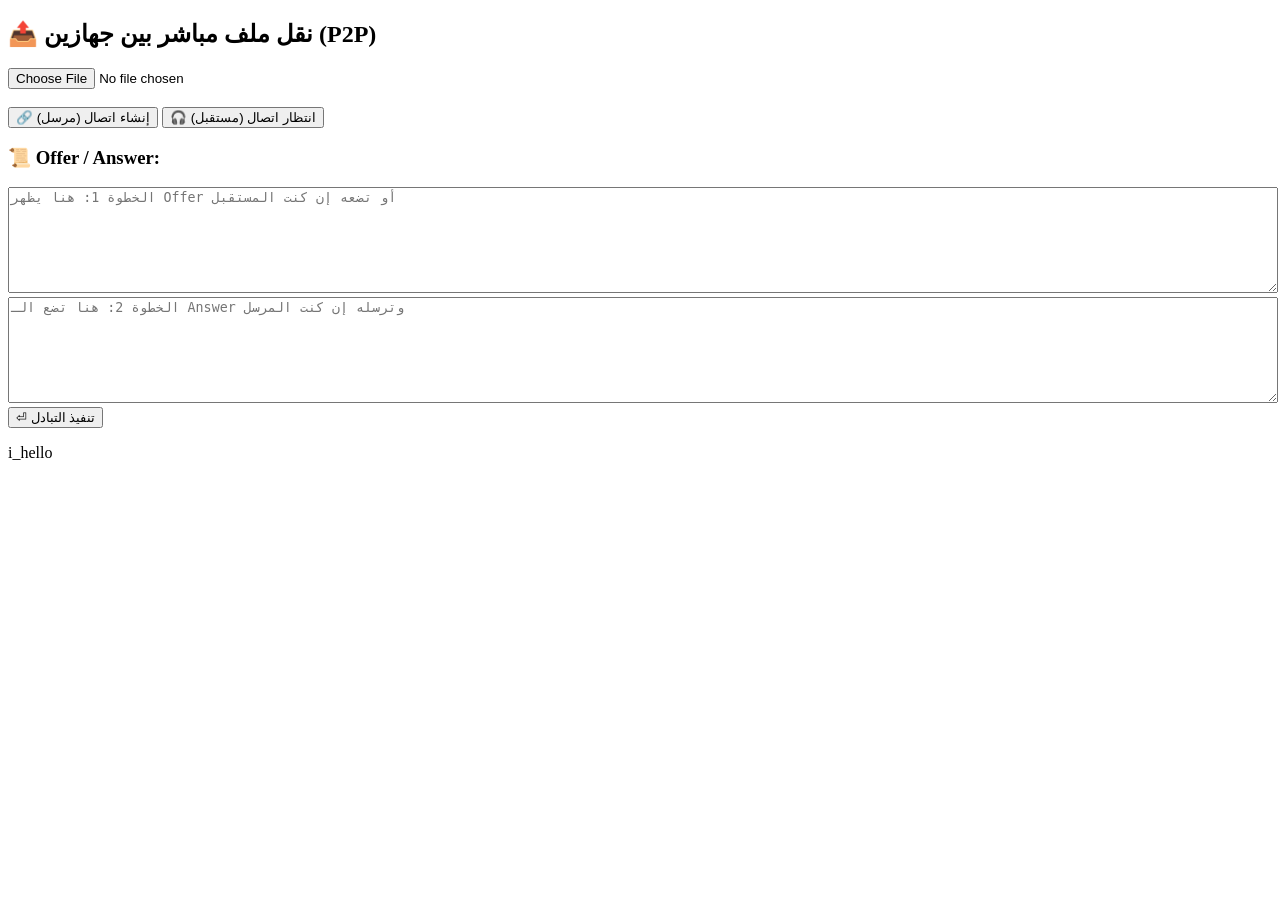
==== commit ba248179: "Add files via upload" ====
--- a/index.html
+++ b/index.html
@@ -29,6 +29,9 @@
   <button onclick="setRemote()">⏎ تنفيذ التبادل</button>
 
   <div id="download"></div>
+  
+  
+  <p>i_hello</p>
 
   <script src="webrtc.js"></script>
 </body>
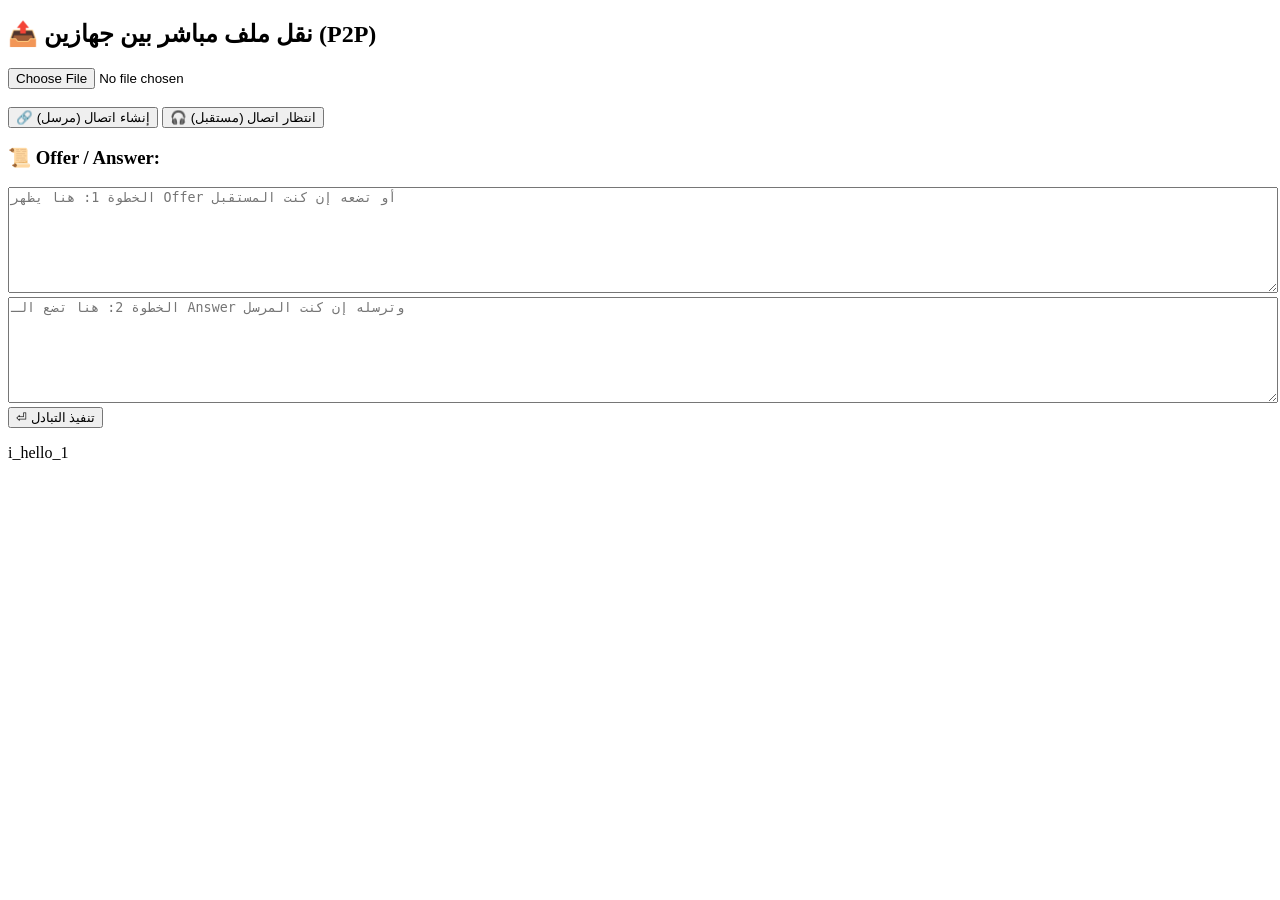
==== commit 0e9e33bc: "Add files via upload" ====
--- a/index.html
+++ b/index.html
@@ -31,7 +31,7 @@
   <div id="download"></div>
   
   
-  <p>i_hello</p>
+  <p>i_hello_1</p>
 
   <script src="webrtc.js"></script>
 </body>
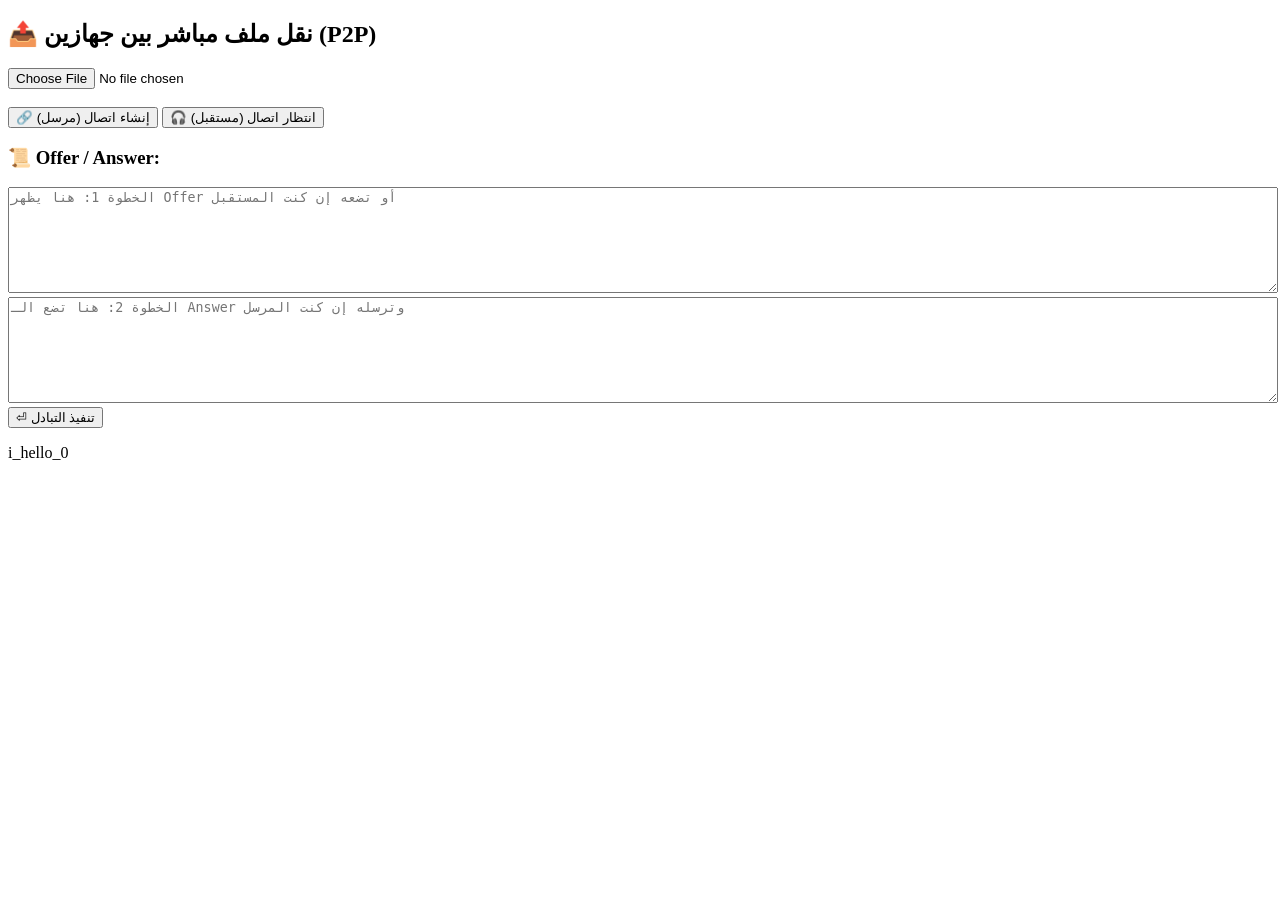
==== commit c1fe98f4: "Add files via upload" ====
--- a/index.html
+++ b/index.html
@@ -31,7 +31,7 @@
   <div id="download"></div>
   
   
-  <p>i_hello_1</p>
+  <p>i_hello_0</p>
 
   <script src="webrtc.js"></script>
 </body>
